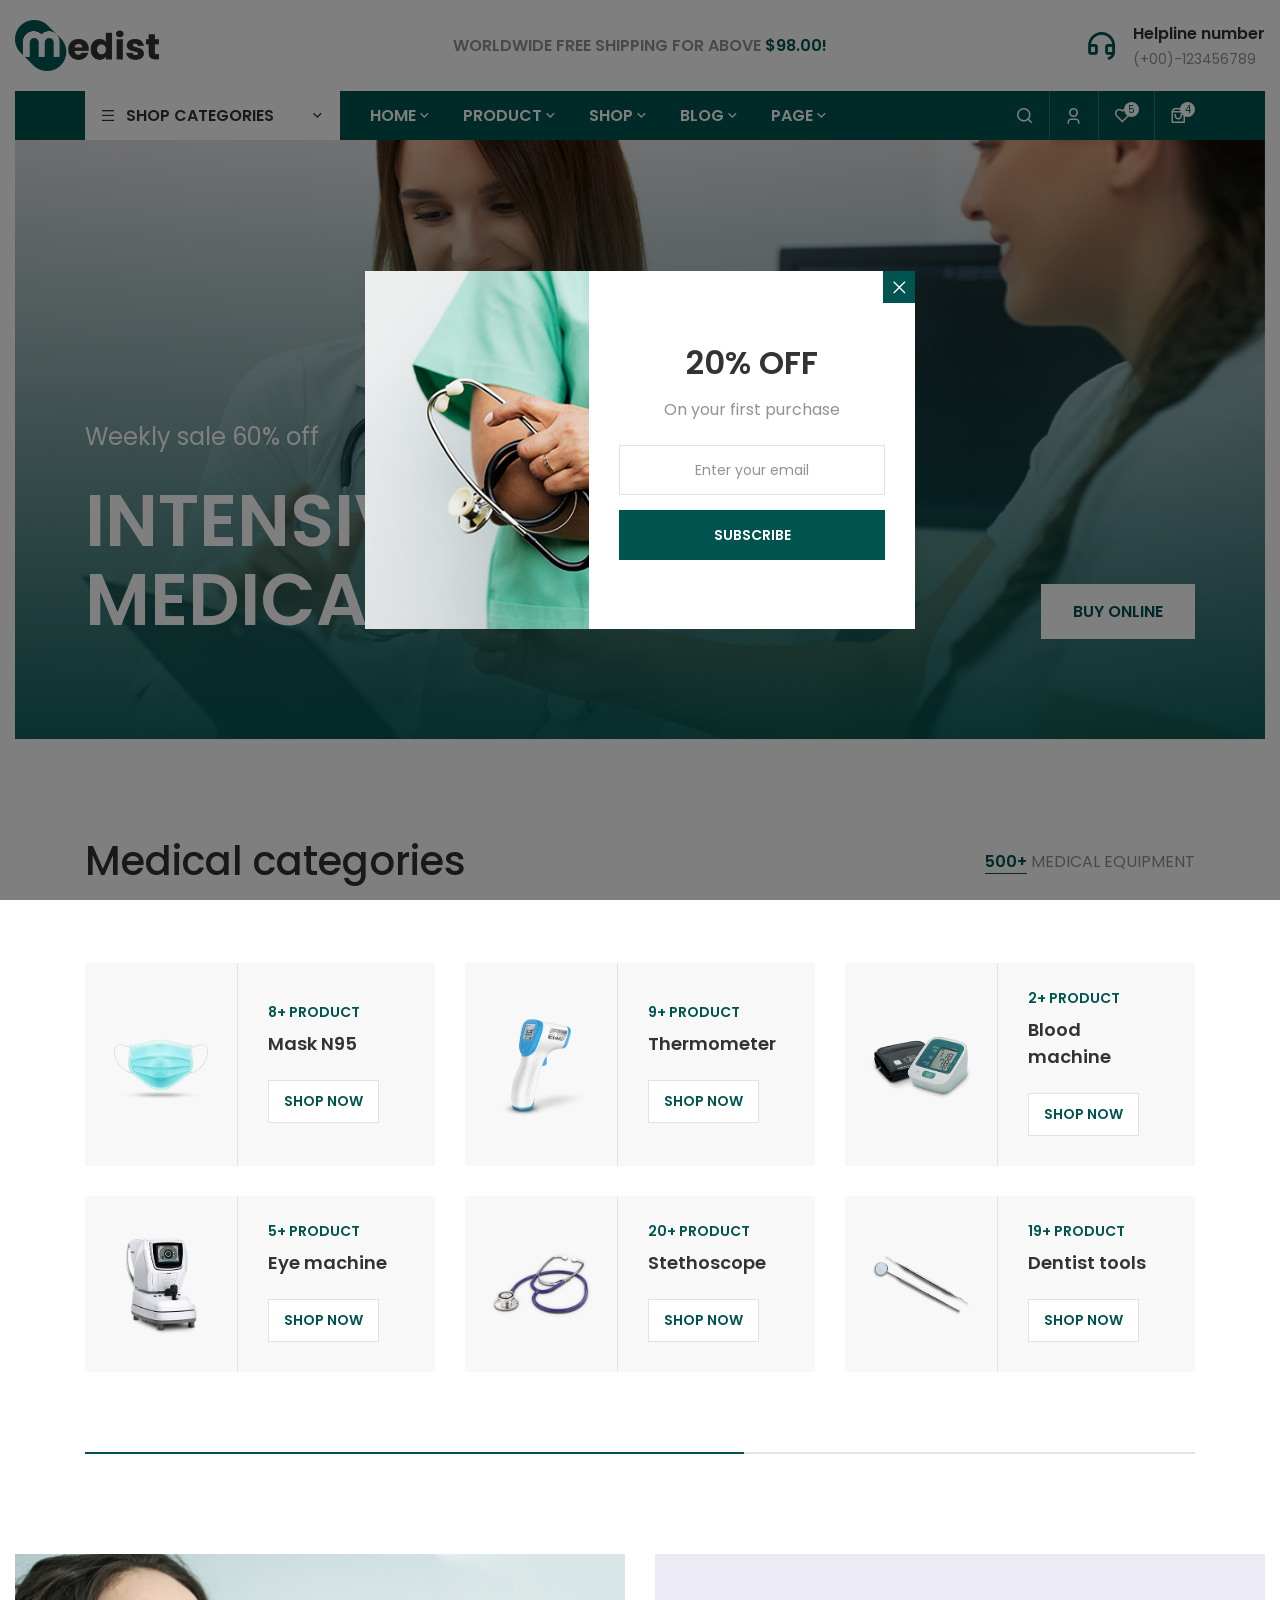
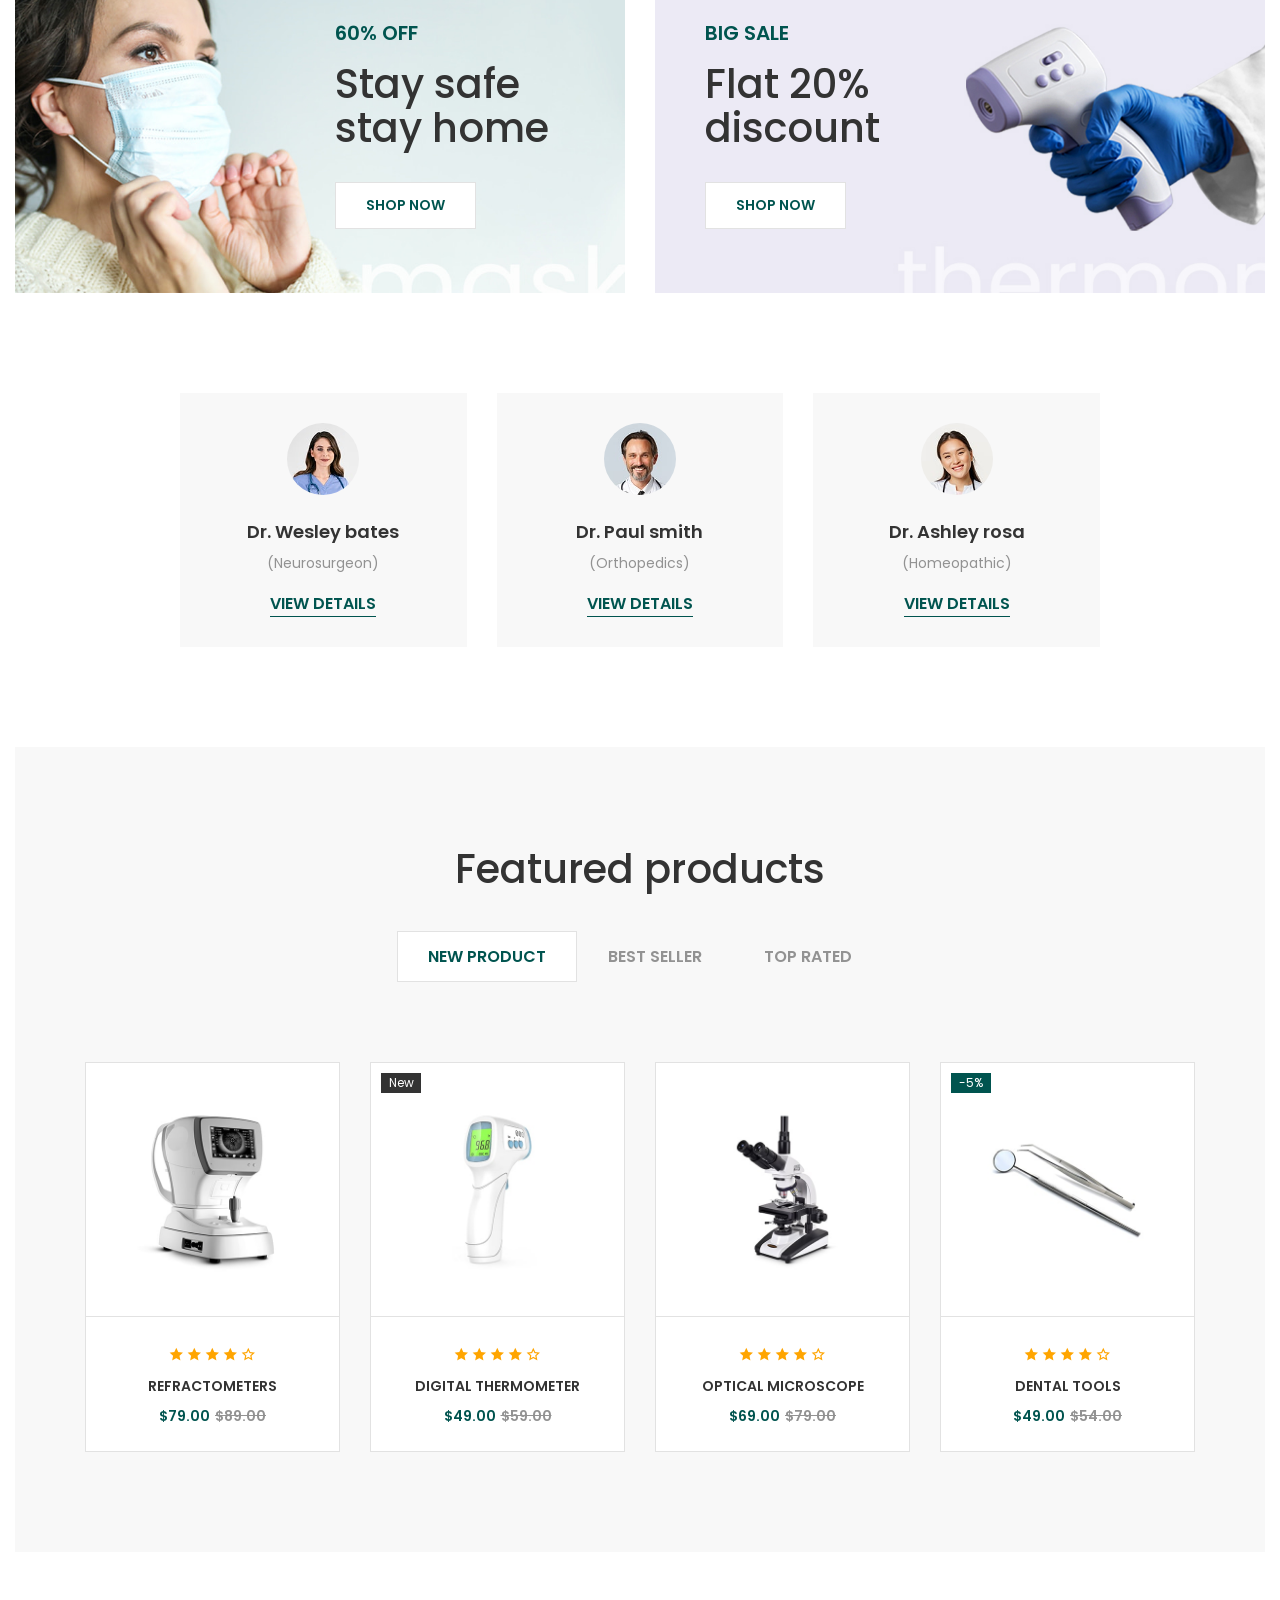
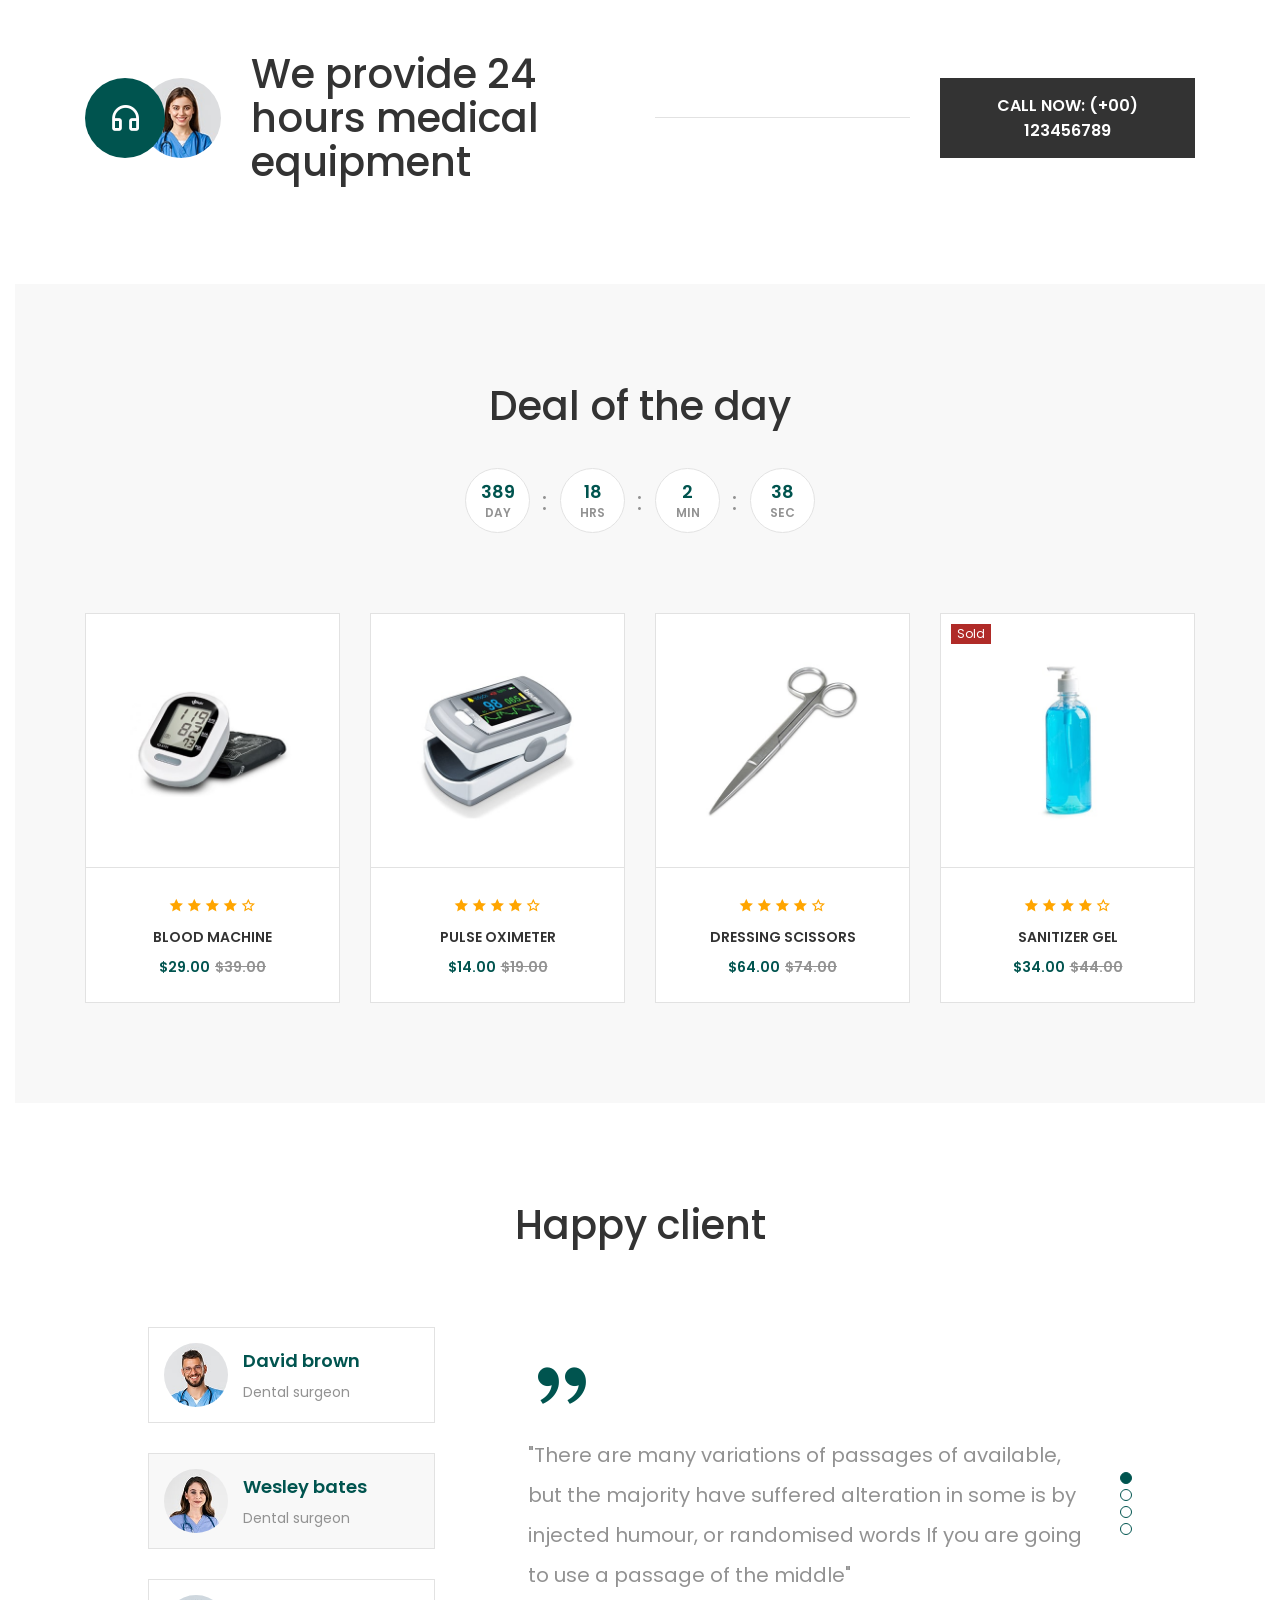
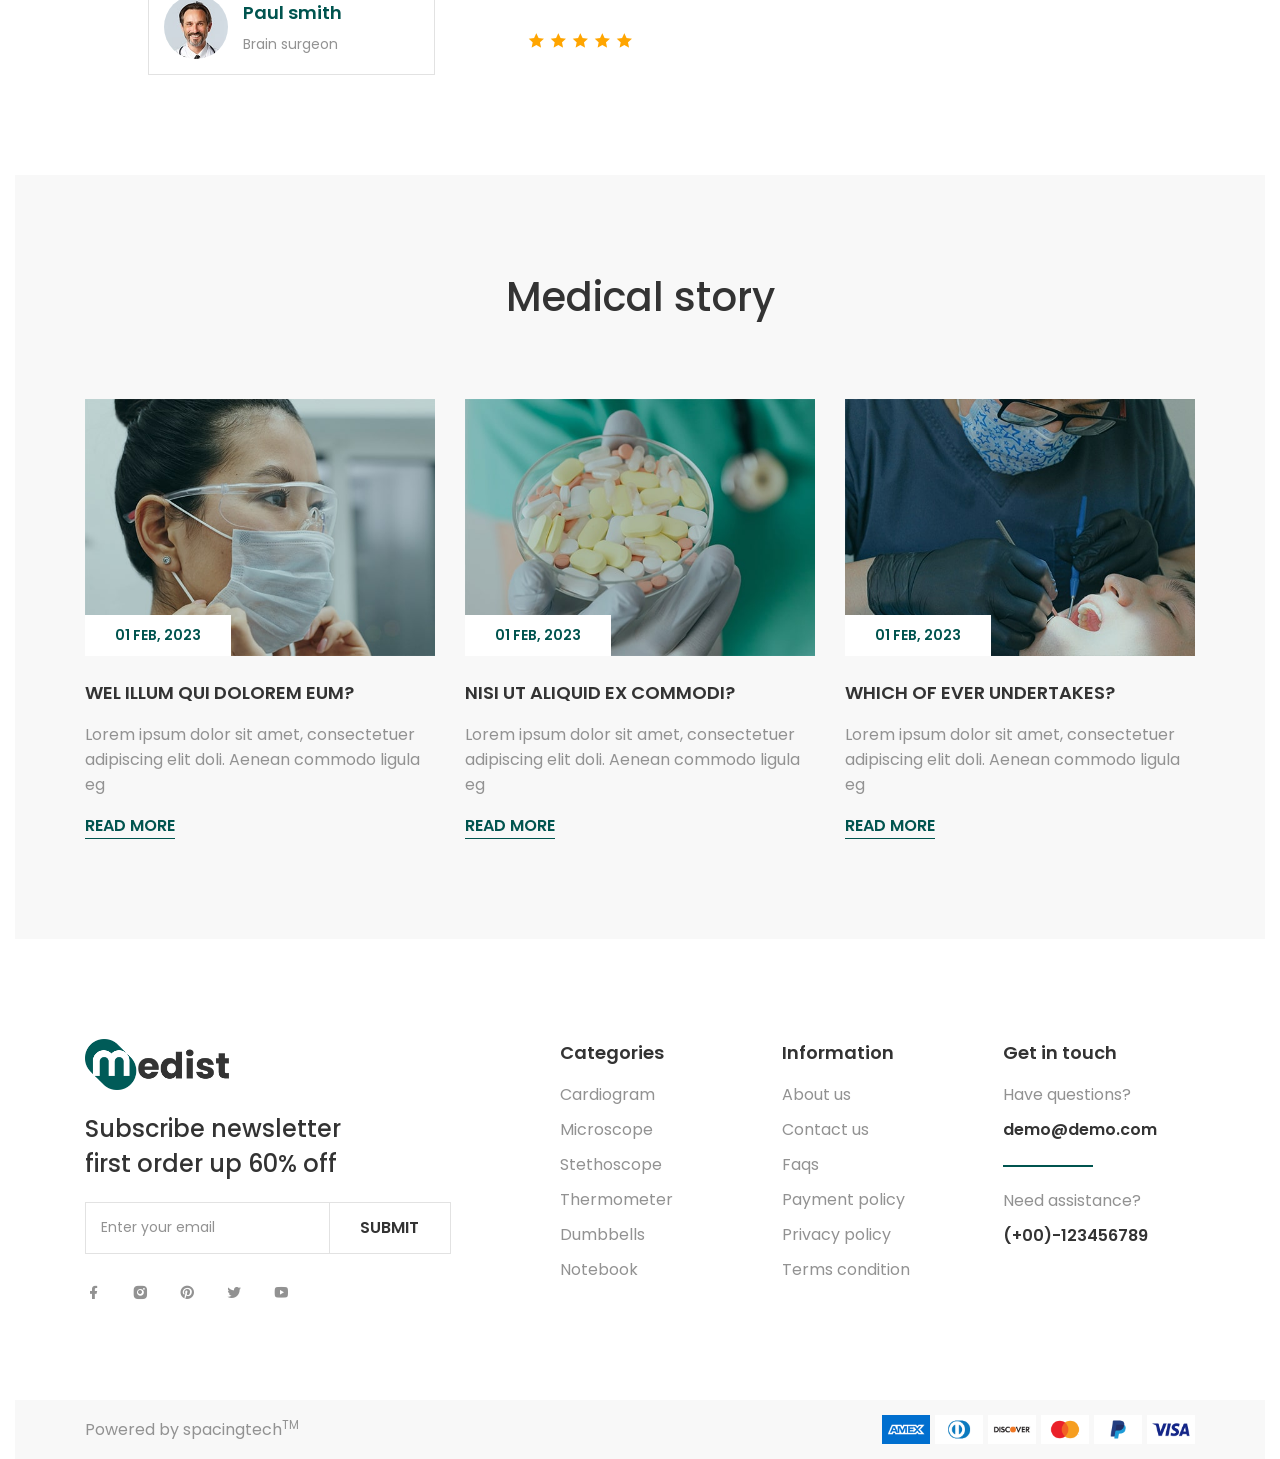
==== medist/index.html @ 631571b3 "first commit" ====
<!DOCTYPE html>
<html lang="en">
    
<!-- Mirrored from spacingtech.com/html/medist/medist/index.html by HTTrack Website Copier/3.x [XR&CO'2014], Tue, 29 Apr 2025 14:18:15 GMT -->
<!-- Added by HTTrack --><meta http-equiv="content-type" content="text/html;charset=UTF-8" /><!-- /Added by HTTrack -->
<head>
        <meta charset="utf-8">
        <meta http-equiv="X-UA-Compatible" content="IE=edge">
        <meta name="viewport" content="width=device-width,initial-scale=1">
        <title>Medist - The medical equipment eCommerce html template</title>
        <meta name="description" content="A best clean, modern, stylish, creative, responsive theme for different eCommerce business or industries.">
        <meta name="keywords" content="medical theme, vegetables, medicine store, eCommerce html template, responsive, multipurpose, mask, sanitizer, eCommerce store, health, tables, dental, healthcare, pharmacy, herbal, medicine shop">
        <meta name="author" content="spacingtech_webify">
        <!-- favicon -->
        <link rel="shortcut icon" type="image/favicon" href="assets/image/index/favicon.png">
        <!-- plugin css -->
        <link rel="stylesheet" type="text/css" href="assets/css/plugin.css">
        <!-- theme css -->
        <link rel="stylesheet" type="text/css" href="assets/css/theme.css">
        <!-- collection css -->
        <link rel="stylesheet" type="text/css" href="assets/css/collection.css">
        <!-- blog css -->
        <link rel="stylesheet" type="text/css" href="assets/css/blog.css">
        <!-- style css -->
        <link rel="stylesheet" type="text/css" href="assets/css/style.css">
    </head>
    <body>
        <!-- preloader start -->
        <div class="preloader position-fixed top-0 start-0 w-100 h-100 body-bg z-index-5">
            <div class="loader-img position-absolute top-0 start-0 w-100 h-100 d-flex align-items-center justify-content-center">
                <img src="assets/image/index/logo.png" class="width-88 width-xl-144 img-fluid" alt="logo">
            </div>
        </div>
        <!-- preloader end -->
        <!-- newsletter-modal start -->
        <div class="newsletter-modal modal fade" id="newslettermodal">
            <div class="modal-dialog modal-dialog-centered">
                <div class="modal-content extra-bg border-0 br-hidden">
                    <div class="modal-body p-0">
                        <button type="button" class="d-block secondary-btn icon-16 width-32 height-32 position-absolute top-0 end-0" data-bs-dismiss="modal" aria-label="Close"><i class="ri-close-large-line d-block lh-1"></i></button>
                        <div class="newsletter-info d-sm-flex flex-sm-wrap">
                            <div class="newsletter-image d-none d-sm-block">
                                <img src="assets/image/index/newsletter-popup.jpg" class="w-100 img-fluid" alt="newsletter-popup">
                            </div>
                            <div class="newsletter-content d-sm-flex flex-sm-column justify-content-sm-center ptb-30 plr-15 plr-sm-30 text-center">
                                <h2 class="font-24 font-sm-32 text-uppercase">20% off</h2>
                                <span class="d-inline-block font-16 mst-4 mst-sm-10">On your first purchase</span>
                                <div class="newsletter-form mst-23">
                                    <form method="post" class="news-form">
                                        <div class="news-wrap">
                                            <input type="email" id="popup-email" name="popup-email" class="w-100 text-center" placeholder="Enter your email">
                                            <button type="submit" class="w-100 btn-style2 secondary-btn mst-15">Subscribe</button>
                                        </div>
                                    </form>
                                </div>
                            </div>
                        </div>
                    </div>
                </div>
            </div>
        </div>
        <!-- newsletter-modal end -->
        <!-- header start -->
        <header id="header" class="main-header">
            <!-- header-top start -->
            <div class="header-top-area">
                <div class="header-top-first ptb-15 ptb-xl-20 extra-bg">
                    <div class="container-mlr">
                        <div class="container-fluid">
                            <div class="row align-items-center header-area">
                                <!-- header-logo start -->
                                <div class="col-6 col-xl-3 header-element header-logo">
                                    <div class="header-theme-logo">
                                        <a href="index.html" class="d-block theme-logo">
                                            <img src="assets/image/index/logo.png" class="width-88 width-xl-144 img-fluid" alt="logo">
                                        </a>
                                    </div>
                                </div>
                                <!-- header-logo end -->
                                <!-- header-text start -->
                                <div class="col-xl-6 d-none d-xl-block header-element header-text">
                                    <div class="header-theme-text text-center">
                                        <p class="font-16 text-uppercase heading-weight">Worldwide free shipping for above <span class="dominant-color">$98.00!</span></p>
                                    </div>
                                </div>
                                <!-- header-text end -->
                                <!-- header-call start -->
                                <div class="col-xl-3 d-none d-xl-block header-element header-call">
                                    <div class="header-phone-text d-flex align-items-center justify-content-end">
                                        <span class="dominant-color icon-32"><i class="ri-customer-service-line d-block lh-1"></i></span>
                                        <div class="header-text-content psl-15">
                                            <h6 class="font-16">Helpline number</h6>
                                            <a href="tel:(+00)123456789" class="d-inline-block body-dominant-color mst-3">(+00)-123456789</a>
                                        </div>
                                    </div>
                                </div>
                                <!-- header-call end -->
                                <!-- header-icon start -->
                                <div class="col-6 d-xl-none header-element header-icon">
                                    <div class="header-icon-block d-flex justify-content-end">
                                        <ul class="ul-mt30 header-icon-element">
                                            <li class="header-icon-wrap toggler-wrap d-xl-none">
                                                <div class="header-icon-wrapper">
                                                    <a href="javascript:void(0)" class="d-block header-icon-toggler toggler-btn" aria-label="Menu toggler button">
                                                        <span class="d-block header-block-icon icon-16"><i class="ri-menu-line d-block lh-1"></i></span>
                                                    </a>
                                                </div>
                                            </li>
                                            <li class="header-icon-wrap search-wrap">
                                                <div class="header-icon-wrapper">
                                                    <a href="#searchmodal" class="d-block header-icon-search" data-bs-toggle="modal" aria-label="Search modal">
                                                        <span class="d-block header-block-icon icon-16"><i class="ri-search-line d-block lh-1"></i></span>
                                                    </a>
                                                </div>
                                            </li>
                                            <li class="header-icon-wrap user-wrap d-sm-block d-none">
                                                <div class="header-icon-wrapper">
                                                    <a href="login.html" class="d-block header-icon-user" aria-label="Login user">
                                                        <span class="d-block header-block-icon icon-16"><i class="ri-user-3-line d-block lh-1"></i></span>
                                                    </a>
                                                </div>
                                            </li>
                                            <li class="header-icon-wrap wishlist-wrap d-sm-block d-none">
                                                <div class="header-icon-wrapper">
                                                    <a href="wishlist.html" class="d-block header-icon-wishlist">
                                                        <span class="d-block header-block-icon-wrap position-relative per-7">
                                                            <span class="d-block header-block-icon icon-16"><i class="ri-heart-line d-block lh-1"></i></span>
                                                            <span class="header-block-counter wishlist-counter extra-color font-10 position-absolute end-0 d-flex align-items-center justify-content-center dominant-bg rounded-circle">5</span>
                                                        </span>
                                                    </a>
                                                </div>
                                            </li>
                                            <li class="header-icon-wrap cart-wrap d-sm-block d-none">
                                                <div class="header-icon-wrapper">
                                                    <a href="javascript:void(0)" class="d-block header-icon-cart js-cart-drawer">
                                                        <span class="d-block header-block-icon-wrap position-relative per-7">
                                                            <span class="d-block header-block-icon icon-16"><i class="ri-shopping-bag-3-line d-block lh-1"></i></span>
                                                            <span class="header-block-counter cart-counter extra-color font-10 position-absolute end-0 d-flex align-items-center justify-content-center dominant-bg rounded-circle">4</span>
                                                        </span>
                                                    </a>
                                                </div>
                                            </li>
                                        </ul>
                                    </div>
                                </div>
                                <!-- header-icon end -->
                            </div>
                        </div>
                    </div>
                </div>
            </div>
            <!-- header-top end -->
            <!-- header-bottom start -->
            <div class="header-bottom-area d-xl-block d-none position-relative dominant-bg">
                <div class="container">
                    <div class="row">
                        <!-- vega-menu start -->
                        <div class="col-xl-3">
                            <div class="vegamenu-content position-relative">
                                <a href="index.html" class="menu-link d-flex flex-wrap align-items-center ptb-12 plr-15 extra-bg">
                                    <span class="width-16 icon-16 fw-normal"><i class="ri-menu-line d-block"></i></span>
                                    <span class="menu-title width-calc-32 font-16 psl-10 text-uppercase heading-weight">Shop categories</span>
                                    <span class="width-16 icon-16 fw-normal"><i class="ri-arrow-down-s-line d-block"></i></span>
                                </a>
                                <div class="main-wrap collapse position-absolute top-100 start-0 end-0 extra-bg z-2 DropDownSlide box-shadow">
                                    <ul class="menu-ul">
                                        <li class="menu-li">
                                            <a href="collection.html" class="body-dominant-color d-flex align-items-center ptb-10 plr-15">
                                                <span class="width-16 lh-1"><img src="assets/image/index/menu/menu-icon1.png" class="w-100 img-fluid" alt="menu-icon1"></span>
                                                <span class="menusub-title width-calc-16 psl-10">Cardiogram</span>
                                            </a>
                                        </li>
                                        <li class="menu-li">
                                            <a href="collection.html" class="body-dominant-color d-flex align-items-center ptb-10 plr-15">
                                                <span class="width-16 lh-1"><img src="assets/image/index/menu/menu-icon2.png" class="w-100 img-fluid" alt="menu-icon2"></span>
                                                <span class="menusub-title width-calc-16 psl-10">Scalpel instrument</span>
                                            </a>
                                        </li>
                                        <li class="menu-li">
                                            <a href="collection.html" class="body-dominant-color d-flex align-items-center ptb-10 plr-15">
                                                <span class="width-16 lh-1"><img src="assets/image/index/menu/menu-icon3.png" class="w-100 img-fluid" alt="menu-icon3"></span>
                                                <span class="menusub-title width-calc-16 psl-10">Microscope</span>
                                            </a>
                                        </li>
                                        <li class="menu-li">
                                            <a href="collection.html" class="body-dominant-color d-flex align-items-center ptb-10 plr-15">
                                                <span class="width-16 lh-1"><img src="assets/image/index/menu/menu-icon4.png" class="w-100 img-fluid" alt="menu-icon4"></span>
                                                <span class="menusub-title width-calc-16 psl-10">First aid kit</span>
                                            </a>
                                        </li>
                                        <li class="menu-li">
                                            <a href="collection.html" class="body-dominant-color d-flex align-items-center ptb-10 plr-15">
                                                <span class="width-16 lh-1"><img src="assets/image/index/menu/menu-icon5.png" class="w-100 img-fluid" alt="menu-icon5"></span>
                                                <span class="menusub-title width-calc-16 psl-10">Stethoscope</span>
                                            </a>
                                        </li>
                                        <li class="menu-li">
                                            <a href="collection.html" class="body-dominant-color d-flex align-items-center ptb-10 plr-15">
                                                <span class="width-16 lh-1"><img src="assets/image/index/menu/menu-icon6.png" class="w-100 img-fluid" alt="menu-icon6"></span>
                                                <span class="menusub-title width-calc-16 psl-10">Thermometer</span>
                                            </a>
                                        </li>
                                        <li class="menu-li">
                                            <a href="collection.html" class="body-dominant-color d-flex align-items-center ptb-10 plr-15">
                                                <span class="width-16 lh-1"><img src="assets/image/index/menu/menu-icon7.png" class="w-100 img-fluid" alt="menu-icon7"></span>
                                                <span class="menusub-title width-calc-16 psl-10">Dumbbells</span>
                                            </a>
                                        </li>
                                        <li class="menu-li">
                                            <a href="collection.html" class="body-dominant-color d-flex align-items-center ptb-10 plr-15">
                                                <span class="width-16 lh-1"><img src="assets/image/index/menu/menu-icon8.png" class="w-100 img-fluid" alt="menu-icon8"></span>
                                                <span class="menusub-title width-calc-16 psl-10">Notebook</span>
                                            </a>
                                        </li>
                                        <li class="menu-li">
                                            <a href="collection.html" class="body-dominant-color d-flex align-items-center ptb-10 plr-15">
                                                <span class="width-16 lh-1"><img src="assets/image/index/menu/menu-icon9.png" class="w-100 img-fluid" alt="menu-icon9"></span>
                                                <span class="menusub-title width-calc-16 psl-10">Wheelchair</span>
                                            </a>
                                        </li>
                                        <li class="menu-li">
                                            <a href="collection.html" class="body-dominant-color d-flex align-items-center ptb-10 plr-15">
                                                <span class="width-16 lh-1"><img src="assets/image/index/menu/menu-icon10.png" class="w-100 img-fluid" alt="menu-icon10"></span>
                                                <span class="menusub-title width-calc-16 psl-10">Syringe</span>
                                            </a>
                                        </li>
                                        <li class="menu-li">
                                            <a href="collection.html" class="body-dominant-color d-flex align-items-center ptb-10 plr-15">
                                                <span class="width-16 lh-1"><img src="assets/image/index/menu/menu-icon11.png" class="w-100 img-fluid" alt="menu-icon11"></span>
                                                <span class="menusub-title width-calc-16 psl-10">Weighing scale</span>
                                            </a>
                                        </li>
                                    </ul>
                                </div>
                            </div>
                        </div>
                        <!-- vega-menu end -->
                        <!-- main-menu start -->
                        <div class="col-xl-6">
                            <div class="mainmenu-content">
                                <div class="main-wrap">
                                    <ul class="menu-ul d-flex flex-wrap">
                                        <li class="menu-li">
                                            <a href="index.html" class="menu-link font-16 d-flex align-items-center ptb-12 plr-15">
                                                <span class="menu-title text-uppercase heading-weight">Home</span>
                                                <span class="icon-16 fw-normal"><i class="ri-arrow-down-s-line d-block"></i></span>
                                            </a>
                                            <div class="menu-dropdown collapse position-absolute top-100 start-0 end-0 extra-bg z-2 DropDownSlide box-shadow">
                                                <div class="container ptb-30 text-center">
                                                    <div class="row">
                                                        <div class="col-xl-2">
                                                            <div class="banner-hover">
                                                                <a href="index.html" class="d-block banner-img br-hidden">
                                                                    <img src="assets/image/menu/menu-banner1.jpg" class="w-100 img-fluid" alt="menu-banner1">
                                                                </a>
                                                            </div>
                                                            <a href="index.html" class="d-inline-block dominant-link mst-10 text-uppercase heading-weight">01 Demo</a>
                                                        </div>
                                                        <div class="col-xl-2">
                                                            <div class="banner-hover">
                                                                <a href="index2.html" class="d-block banner-img br-hidden">
                                                                    <img src="assets/image/menu/menu-banner2.jpg" class="w-100 img-fluid" alt="menu-banner2">
                                                                </a>
                                                            </div>
                                                            <a href="index2.html" class="d-inline-block dominant-link mst-10 text-uppercase heading-weight">02 Demo</a>
                                                        </div>
                                                        <div class="col-xl-2">
                                                            <div class="banner-hover">
                                                                <a href="index3.html" class="d-block banner-img br-hidden">
                                                                    <img src="assets/image/menu/menu-banner3.jpg" class="w-100 img-fluid" alt="menu-banner3">
                                                                </a>
                                                            </div>
                                                            <a href="index3.html" class="d-inline-block dominant-link mst-10 text-uppercase heading-weight">03 Demo</a>
                                                        </div>
                                                        <div class="col-xl-2">
                                                            <div class="banner-hover">
                                                                <a href="index4.html" class="d-block banner-img br-hidden">
                                                                    <img src="assets/image/menu/menu-banner4.jpg" class="w-100 img-fluid" alt="menu-banner4">
                                                                </a>
                                                            </div>
                                                            <a href="index4.html" class="d-inline-block dominant-link mst-10 text-uppercase heading-weight">04 Demo</a>
                                                        </div>
                                                        <div class="col-xl-2">
                                                            <div class="banner-hover">
                                                                <a href="index5.html" class="d-block banner-img br-hidden">
                                                                    <img src="assets/image/menu/menu-banner5.jpg" class="w-100 img-fluid" alt="menu-banner5">
                                                                </a>
                                                            </div>
                                                            <a href="index5.html" class="d-inline-block dominant-link mst-10 text-uppercase heading-weight">05 Demo</a>
                                                        </div>
                                                        <div class="col-xl-2">
                                                            <div class="banner-hover">
                                                                <a href="index6.html" class="d-block banner-img br-hidden">
                                                                    <img src="assets/image/menu/menu-banner6.jpg" class="w-100 img-fluid" alt="menu-banner6">
                                                                </a>
                                                            </div>
                                                            <a href="index6.html" class="d-inline-block dominant-link mst-10 text-uppercase heading-weight">06 Demo</a>
                                                        </div>
                                                    </div>
                                                    <div class="menu-button mst-30">
                                                        <a href="https://spacingtech.com/html/medist/index.html" class="btn-style2 secondary-btn">Explore all demo</a>
                                                    </div>
                                                </div>
                                            </div>
                                        </li>
                                        <li class="menu-li">
                                            <a href="collection.html" class="menu-link font-16 d-flex align-items-center ptb-12 plr-15">
                                                <span class="menu-title text-uppercase heading-weight">Product</span>
                                                <span class="icon-16 fw-normal"><i class="ri-arrow-down-s-line d-block"></i></span>
                                            </a>
                                            <div class="menu-dropdown collapse position-absolute top-100 start-0 end-0 extra-bg z-2 DropDownSlide box-shadow">
                                                <div class="container ptb-25">
                                                    <div class="row row-cols-xl-5">
                                                        <div class="col">
                                                            <div class="shop-title">
                                                                <span class="d-block ptb-5 text-uppercase heading-weight"><a href="collections.html" class="d-inline-block dominant-link">Collections</a></span>
                                                                <span class="d-block ptb-5 text-uppercase heading-weight"><a href="collection-category.html" class="d-inline-block dominant-link">Collection category</a></span>
                                                                <span class="d-block ptb-5 text-uppercase heading-weight"><a href="collection-without.html" class="d-inline-block dominant-link">Collection full</a></span>
                                                                <span class="d-block ptb-5 text-uppercase heading-weight"><a href="collection.html" class="d-inline-block dominant-link">Collection left</a></span>
                                                                <span class="d-block ptb-5 text-uppercase heading-weight"><a href="collection-right.html" class="d-inline-block dominant-link">Collection right</a></span>
                                                                <span class="d-block ptb-5 text-uppercase heading-weight"><a href="collection-list-without.html" class="d-inline-block dominant-link">Collection list full</a></span>
                                                                <span class="d-block ptb-5 text-uppercase heading-weight"><a href="collection-list.html" class="d-inline-block dominant-link">Collection list left</a></span>
                                                                <span class="d-block ptb-5 text-uppercase heading-weight"><a href="collection-list-right.html" class="d-inline-block dominant-link">Collection list right</a></span>
                                                                <span class="d-block ptb-5 text-uppercase heading-weight"><a href="search-empty.html" class="d-inline-block dominant-link">Search empty</a></span>
                                                                <span class="d-block ptb-5 text-uppercase heading-weight"><a href="search-product.html" class="d-inline-block dominant-link">01 Search product</a></span>
                                                                <span class="d-block ptb-5 text-uppercase heading-weight"><a href="search-product2.html" class="d-inline-block dominant-link">02 Search product</a></span>
                                                            </div>
                                                        </div>
                                                        <div class="col">
                                                            <div class="d-block heading-color ptb-5 text-uppercase heading-weight">Product layout</div>
                                                            <div class="mst-5">
                                                                <span class="d-block ptb-5"><a href="product.html" class="d-inline-block body-dominant-color">01 Bottom thumbnail</a></span>
                                                                <span class="d-block ptb-5"><a href="product2.html" class="d-inline-block body-dominant-color">02 Right thumbnail tab</a></span>
                                                                <span class="d-block ptb-5"><a href="product3.html" class="d-inline-block body-dominant-color">03 Full thumbnail</a></span>
                                                                <span class="d-block ptb-5"><a href="product4.html" class="d-inline-block body-dominant-color">04 Left thumbnail accordion</a></span>
                                                                <span class="d-block ptb-5"><a href="product5.html" class="d-inline-block body-dominant-color">05 Full layout</a></span>
                                                                <span class="d-block ptb-5"><a href="product6.html" class="d-inline-block body-dominant-color">06 Bottom thumbnail details</a></span>
                                                                <span class="d-block ptb-5"><a href="product7.html" class="d-inline-block body-dominant-color">07 Product right</a></span>
                                                                <span class="d-block ptb-5"><a href="product8.html" class="d-inline-block body-dominant-color">08 Center layout</a></span>
                                                                <span class="d-block ptb-5"><a href="product9.html" class="d-inline-block body-dominant-color">09 Tab thumbnail</a></span>
                                                                <span class="d-block ptb-5"><a href="product10.html" class="d-inline-block body-dominant-color">10 Big tab thumbnail</a></span>
                                                            </div>
                                                        </div>
                                                        <div class="col">
                                                            <div class="d-block heading-color ptb-5 text-uppercase heading-weight">Product layout</div>
                                                            <div class="mst-5">
                                                                <span class="d-block ptb-5"><a href="product11.html" class="d-inline-block body-dominant-color">11 Small tab thumbnail</a></span>
                                                                <span class="d-block ptb-5"><a href="product12.html" class="d-inline-block body-dominant-color">12 Single grid layout</a></span>
                                                                <span class="d-block ptb-5"><a href="product13.html" class="d-inline-block body-dominant-color">13 Two grid layout</a></span>
                                                                <span class="d-block ptb-5"><a href="product14.html" class="d-inline-block body-dominant-color">14 Split grid template</a></span>
                                                                <span class="d-block ptb-5"><a href="product15.html" class="d-inline-block body-dominant-color">15 Single & Pair layout</a></span>
                                                                <span class="d-block ptb-5"><a href="product16.html" class="d-inline-block body-dominant-color">16 Creative layout</a></span>
                                                                <span class="d-block ptb-5"><a href="product17.html" class="d-inline-block body-dominant-color">17 Solo slider layout</a></span>
                                                                <span class="d-block ptb-5"><a href="product18.html" class="d-inline-block body-dominant-color">18 Dual slider layout</a></span>
                                                                <span class="d-block ptb-5"><a href="product19.html" class="d-inline-block body-dominant-color">19 Classic layout</a></span>
                                                                <span class="d-block ptb-5"><a href="product20.html" class="d-inline-block body-dominant-color">20 Modern layout</a></span>
                                                            </div>
                                                        </div>
                                                        <div class="col">
                                                            <div class="d-block heading-color ptb-5 text-uppercase heading-weight">Product layout</div>
                                                            <div class="mst-5">
                                                                <span class="d-block ptb-5"><a href="product21.html" class="d-inline-block body-dominant-color">21 Right content center</a></span>
                                                                <span class="d-block ptb-5"><a href="product22.html" class="d-inline-block body-dominant-color">22 Dropdown variant</a></span>
                                                                <span class="d-block ptb-5"><a href="product23.html" class="d-inline-block body-dominant-color">23 Simple layout</a></span>
                                                                <span class="d-block ptb-5"><a href="product24.html" class="d-inline-block body-dominant-color">24 Frequently bought</a></span>
                                                                <span class="d-block ptb-5"><a href="product25.html" class="d-inline-block body-dominant-color">25 Bundling together</a></span>
                                                                <span class="d-block ptb-5"><a href="product26.html" class="d-inline-block body-dominant-color">26 Preorder template</a></span>
                                                                <span class="d-block ptb-5"><a href="product27.html" class="d-inline-block body-dominant-color">27 Inventory alert template</a></span>
                                                                <span class="d-block ptb-5"><a href="product-comparison.html" class="d-inline-block body-dominant-color">01 Modern comparision</a></span>
                                                                <span class="d-block ptb-5"><a href="product-comparison2.html" class="d-inline-block body-dominant-color">02 Minimalist comparision</a></span>
                                                                <span class="d-block ptb-5"><a href="product-comparison3.html" class="d-inline-block body-dominant-color">03 Classic comparision</a></span>
                                                                <span class="d-block ptb-5"><a href="product-comparison4.html" class="d-inline-block body-dominant-color">04 Interactive comparision</a></span>
                                                            </div>
                                                        </div>
                                                        <div class="col">
                                                            <div class="banner-hover">
                                                                <a href="index.html" class="d-block banner-img br-hidden">
                                                                    <img src="assets/image/index/menu/menu-banner-product.jpg" class="w-100 img-fluid" alt="menu-banner-product">
                                                                </a>
                                                            </div>
                                                        </div>
                                                    </div>
                                                </div>
                                            </div>
                                        </li>
                                        <li class="menu-li">
                                            <a href="collection.html" class="menu-link font-16 d-flex align-items-center ptb-12 plr-15">
                                                <span class="menu-title text-uppercase heading-weight">Shop</span>
                                                <span class="icon-16 fw-normal"><i class="ri-arrow-down-s-line d-block"></i></span>
                                            </a>
                                            <div class="menu-dropdown menu-mega collapse position-absolute top-100 start-0 end-0 extra-bg z-2 DropDownSlide box-shadow">
                                                <div class="container ptb-25">
                                                    <div class="menu-overview">
                                                        <div class="heading-color ptb-5 text-uppercase heading-weight">Account</div>
                                                        <span class="d-block ptb-5"><a href="login.html" class="d-inline-block body-dominant-color">01 Simple login</a></span>
                                                        <span class="d-block ptb-5"><a href="login2.html" class="d-inline-block body-dominant-color">02 Social login</a></span>
                                                        <span class="d-block ptb-5"><a href="login3.html" class="d-inline-block body-dominant-color">03 Modern login</a></span>
                                                        <span class="d-block ptb-5"><a href="forgot-password.html" class="d-inline-block body-dominant-color">Forgot password</a></span>
                                                        <span class="d-block ptb-5"><a href="register.html" class="d-inline-block body-dominant-color">01 Simple register</a></span>
                                                        <span class="d-block ptb-5"><a href="register2.html" class="d-inline-block body-dominant-color">02 Social register</a></span>
                                                        <span class="d-block ptb-5"><a href="register3.html" class="d-inline-block body-dominant-color">03 Modern register</a></span>
                                                        <div class="heading-color ptb-5 text-uppercase heading-weight">Cart</div>
                                                        <span class="d-block ptb-5"><a href="cart-empty.html" class="d-inline-block body-dominant-color">Cart empty</a></span>
                                                        <span class="d-block ptb-5"><a href="cart-page.html" class="d-inline-block body-dominant-color">01 Clean cart</a></span>
                                                        <span class="d-block ptb-5"><a href="cart-page2.html" class="d-inline-block body-dominant-color">02 Simple cart</a></span>
                                                        <span class="d-block ptb-5"><a href="cart-page3.html" class="d-inline-block body-dominant-color">03 Standard cart</a></span>
                                                        <span class="d-block ptb-5"><a href="cart-page4.html" class="d-inline-block body-dominant-color">04 Modern cart</a></span>
                                                        <span class="d-block ptb-5"><a href="cart-page5.html" class="d-inline-block body-dominant-color">05 Interactive cart</a></span>
                                                        <span class="d-block ptb-5"><a href="cart-page6.html" class="d-inline-block body-dominant-color">06 Creative cart</a></span>
                                                        <span class="d-block ptb-5"><a href="cart-page7.html" class="d-inline-block body-dominant-color">07 Classic cart</a></span>
                                                        <span class="d-block ptb-5"><a href="cart-page8.html" class="d-inline-block body-dominant-color">08 Professional cart</a></span>
                                                        <div class="heading-color ptb-5 text-uppercase heading-weight">Checkout</div>
                                                        <span class="d-block ptb-5"><a href="checkout.html" class="d-inline-block body-dominant-color">01 Clean checkout</a></span>
                                                        <span class="d-block ptb-5"><a href="checkout2.html" class="d-inline-block body-dominant-color">02 Modern checkout</a></span>
                                                        <span class="d-block ptb-5"><a href="checkout3.html" class="d-inline-block body-dominant-color">03 Box checkout</a></span>
                                                        <span class="d-block ptb-5"><a href="checkout4.html" class="d-inline-block body-dominant-color">04 Interactive checkout</a></span>
                                                        <div class="heading-color ptb-5 text-uppercase heading-weight">Coming soon</div>
                                                        <span class="d-block ptb-5"><a href="coming-soon.html" class="d-inline-block body-dominant-color">01 Simple comingsoon</a></span>
                                                        <span class="d-block ptb-5"><a href="coming-soon2.html" class="d-inline-block body-dominant-color">02 Minimalist comingsoon</a></span>
                                                        <span class="d-block ptb-5"><a href="coming-soon3.html" class="d-inline-block body-dominant-color">03 Modern comingsoon</a></span>
                                                        <span class="d-block ptb-5"><a href="coming-soon4.html" class="d-inline-block body-dominant-color">04 Classic comingsoon</a></span>
                                                        <span class="d-block ptb-5"><a href="coming-soon5.html" class="d-inline-block body-dominant-color">05 Creative comingsoon</a></span>
                                                        <span class="d-block ptb-5"><a href="coming-soon6.html" class="d-inline-block body-dominant-color">06 Interactive comingsoon</a></span>
                                                        <div class="heading-color ptb-5 text-uppercase heading-weight">Invoice</div>
                                                        <span class="d-block ptb-5"><a href="invoice.html" class="d-inline-block body-dominant-color">01 Simple invoice</a></span>
                                                        <span class="d-block ptb-5"><a href="invoice2.html" class="d-inline-block body-dominant-color">02 Classic invoice</a></span>
                                                        <span class="d-block ptb-5"><a href="invoice3.html" class="d-inline-block body-dominant-color">03 Professional invoice</a></span>
                                                        <span class="d-block ptb-5"><a href="invoice4.html" class="d-inline-block body-dominant-color">04 Standard invoice</a></span>
                                                        <div class="heading-color ptb-5 text-uppercase heading-weight">Order</div>
                                                        <span class="d-block ptb-5"><a href="order-complete.html" class="d-inline-block body-dominant-color">Order complete</a></span>
                                                        <span class="d-block ptb-5"><a href="order.html" class="d-inline-block body-dominant-color">Order</a></span>
                                                        <span class="d-block ptb-5"><a href="order-info.html" class="d-inline-block body-dominant-color">Order info</a></span>
                                                        <span class="d-block ptb-5"><a href="order-info-default.html" class="d-inline-block body-dominant-color">Order default</a></span>
                                                        <span class="d-block ptb-5"><a href="order-info-unfulfilled.html" class="d-inline-block body-dominant-color">Order unfulfilled</a></span>
                                                        <span class="d-block ptb-5"><a href="order-info-fulfilled.html" class="d-inline-block body-dominant-color">Order fulfilled</a></span>
                                                        <span class="d-block ptb-5"><a href="order-info-inprogress.html" class="d-inline-block body-dominant-color">Order inprogress</a></span>
                                                        <span class="d-block ptb-5"><a href="order-info-intransit.html" class="d-inline-block body-dominant-color">Order intransit</a></span>
                                                        <span class="d-block ptb-5"><a href="order-info-indelivery.html" class="d-inline-block body-dominant-color">Order indelivery</a></span>
                                                        <span class="d-block ptb-5"><a href="order-info-delivered.html" class="d-inline-block body-dominant-color">Order delivered</a></span>
                                                        <span class="d-block ptb-5"><a href="order-info-pickup.html" class="d-inline-block body-dominant-color">Order pickup</a></span>
                                                        <span class="d-block ptb-5"><a href="order-info-cancel.html" class="d-inline-block body-dominant-color">Order cancel</a></span>
                                                        <div class="heading-color ptb-5 text-uppercase heading-weight">Profile</div>
                                                        <span class="d-block ptb-5"><a href="profile.html" class="d-inline-block body-dominant-color">Profile</a></span>
                                                        <span class="d-block ptb-5"><a href="profile-address.html" class="d-inline-block body-dominant-color">Profile address</a></span>
                                                        <span class="d-block ptb-5"><a href="profile-notification.html" class="d-inline-block body-dominant-color">Profile notification</a></span>
                                                        <span class="d-block ptb-5"><a href="profile-order.html" class="d-inline-block body-dominant-color">Profile order</a></span>
                                                        <span class="d-block ptb-5"><a href="profile-order-empty.html" class="d-inline-block body-dominant-color">Profile order empty</a></span>
                                                        <span class="d-block ptb-5"><a href="profile-ticket.html" class="d-inline-block body-dominant-color">Profile ticket</a></span>
                                                        <span class="d-block ptb-5"><a href="profile-ticket-empty.html" class="d-inline-block body-dominant-color">Profile ticket empty</a></span>
                                                        <span class="d-block ptb-5"><a href="profile-wishlist.html" class="d-inline-block body-dominant-color">Profile wishlist</a></span>
                                                        <span class="d-block ptb-5"><a href="profile-wishlist-empty.html" class="d-inline-block body-dominant-color">Profile wishlist empty</a></span>
                                                        <div class="heading-color ptb-5 text-uppercase heading-weight">Ticket</div>
                                                        <span class="d-block ptb-5"><a href="ticket.html" class="d-inline-block body-dominant-color">Ticket</a></span>
                                                        <span class="d-block ptb-5"><a href="ticket-create.html" class="d-inline-block body-dominant-color">Ticket create</a></span>
                                                        <span class="d-block ptb-5"><a href="ticket-edit.html" class="d-inline-block body-dominant-color">Ticket edit</a></span>
                                                        <span class="d-block ptb-5"><a href="ticket-info.html" class="d-inline-block body-dominant-color">Ticket info</a></span>
                                                        <div class="heading-color ptb-5 text-uppercase heading-weight">Store</div>
                                                        <span class="d-block ptb-5"><a href="store.html" class="d-inline-block body-dominant-color">01 Modern store</a></span>
                                                        <span class="d-block ptb-5"><a href="store2.html" class="d-inline-block body-dominant-color">02 Creative store</a></span>
                                                        <div class="heading-color ptb-5 text-uppercase heading-weight">Other</div>
                                                        <span class="d-block ptb-5"><a href="cancellation.html" class="d-inline-block body-dominant-color">Cancellation</a></span>
                                                        <span class="d-block ptb-5"><a href="cookie.html" class="d-inline-block body-dominant-color">Cookie</a></span>
                                                        <span class="d-block ptb-5"><a href="legal.html" class="d-inline-block body-dominant-color">Legal</a></span>
                                                        <div class="heading-color ptb-5 text-uppercase heading-weight">404</div>
                                                        <span class="d-block ptb-5"><a href="404.html" class="d-inline-block body-dominant-color">01 Clean 404</a></span>
                                                        <span class="d-block ptb-5"><a href="404-2.html" class="d-inline-block body-dominant-color">02 Classic 404</a></span>
                                                        <span class="d-block ptb-5"><a href="404-3.html" class="d-inline-block body-dominant-color">03 Modern 404</a></span>
                                                        <div class="heading-color ptb-5 text-uppercase heading-weight">Features</div>
                                                        <span class="d-block ptb-5"><a href="button.html" class="d-inline-block body-dominant-color">Button</a></span>
                                                        <span class="d-block ptb-5"><a href="cart-drawer-empty.html" class="d-inline-block body-dominant-color">Cart drawer empty</a></span>
                                                    </div>
                                                </div>
                                            </div>
                                        </li>
                                        <li class="menu-li">
                                            <a href="blog.html" class="menu-link font-16 d-flex align-items-center ptb-12 plr-15">
                                                <span class="menu-title text-uppercase heading-weight">Blog</span>
                                                <span class="icon-16 fw-normal"><i class="ri-arrow-down-s-line d-block"></i></span>
                                            </a>
                                            <div class="menu-dropdown menu-sub collapse position-absolute top-100 extra-bg z-2 DropDownSlide box-shadow">
                                                <ul class="menudrop-ul ptb-25">
                                                    <li class="menudrop-li">
                                                        <div class="ptb-5 plr-30"><a href="blog-without.html" class="d-inline-block body-dominant-color">Blog</a></div>
                                                    </li>
                                                    <li class="menudrop-li">
                                                        <div class="ptb-5 plr-30"><a href="blog.html" class="d-inline-block body-dominant-color">Blog left</a></div>
                                                    </li>
                                                    <li class="menudrop-li">
                                                        <div class="ptb-5 plr-30"><a href="blog-right.html" class="d-inline-block body-dominant-color">Blog right</a></div>
                                                    </li>
                                                    <li class="menudrop-li">
                                                        <div class="ptb-5 plr-30"><a href="article-without.html" class="d-inline-block body-dominant-color">Article</a></div>
                                                    </li>
                                                    <li class="menudrop-li">
                                                        <div class="ptb-5 plr-30"><a href="article.html" class="d-inline-block body-dominant-color">Article left</a></div>
                                                    </li>
                                                    <li class="menudrop-li">
                                                        <div class="ptb-5 plr-30"><a href="article-right.html" class="d-inline-block body-dominant-color">Article right</a></div>
                                                    </li>
                                                    <li class="menudrop-li">
                                                        <div class="ptb-5 plr-30"><a href="search-blog.html" class="d-inline-block body-dominant-color">Search blog</a></div>
                                                    </li>
                                                </ul>
                                            </div>
                                        </li>
                                        <li class="menu-li">
                                            <a href="javascript:void(0)" class="menu-link font-16 d-flex align-items-center ptb-12 plr-15">
                                                <span class="menu-title text-uppercase heading-weight">Page</span>
                                                <span class="icon-16 fw-normal"><i class="ri-arrow-down-s-line d-block"></i></span>
                                            </a>
                                            <div class="menu-dropdown menu-sub collapse position-absolute top-100 extra-bg z-2 DropDownSlide box-shadow">
                                                <ul class="menudrop-ul ptb-25">
                                                    <li class="menudrop-li position-relative">
                                                        <div class="menu-sublink ptb-5 plr-30">
                                                            <a href="about-us.html" class="d-flex flex-wrap align-items-center">
                                                                <span class="menusub-title width-calc-16">About us</span>
                                                                <span class="width-16 icon-16 fw-normal"><i class="ri-arrow-right-s-line d-block lh-1"></i></span>
                                                            </a>
                                                        </div>
                                                        <div class="menusub-dropdown collapse position-absolute w-100 extra-bg DropDownSlide box-shadow">
                                                            <ul class="menusub-ul ptb-25">
                                                                <li class="menusub-li">
                                                                    <span class="d-block ptb-5 plr-30"><a href="about-us.html" class="d-inline-block body-dominant-color">01 Clean aboutus</a></span>
                                                                </li>
                                                                <li class="menusub-li">
                                                                    <span class="d-block ptb-5 plr-30"><a href="about-us2.html" class="d-inline-block body-dominant-color">02 Standard aboutus</a></span>
                                                                </li>
                                                                <li class="menusub-li">
                                                                    <span class="d-block ptb-5 plr-30"><a href="about-us3.html" class="d-inline-block body-dominant-color">03 Classic aboutus</a></span>
                                                                </li>
                                                                <li class="menusub-li">
                                                                    <span class="d-block ptb-5 plr-30"><a href="about-us4.html" class="d-inline-block body-dominant-color">04 Creative aboutus</a></span>
                                                                </li>
                                                                <li class="menusub-li">
                                                                    <span class="d-block ptb-5 plr-30"><a href="about-us5.html" class="d-inline-block body-dominant-color">05 Modern aboutus</a></span>
                                                                </li>
                                                                <li class="menusub-li">
                                                                    <span class="d-block ptb-5 plr-30"><a href="about-us6.html" class="d-inline-block body-dominant-color">06 Efficient aboutus</a></span>
                                                                </li>
                                                                <li class="menusub-li">
                                                                    <span class="d-block ptb-5 plr-30"><a href="about-us7.html" class="d-inline-block body-dominant-color">07 Interactive aboutus</a></span>
                                                                </li>
                                                                <li class="menusub-li">
                                                                    <span class="d-block ptb-5 plr-30"><a href="about-us8.html" class="d-inline-block body-dominant-color">08 Advanced aboutus</a></span>
                                                                </li>
                                                            </ul>
                                                        </div>
                                                    </li>
                                                    <li class="menudrop-li position-relative">
                                                        <div class="menu-sublink ptb-5 plr-30">
                                                            <a href="contact-us.html" class="d-flex flex-wrap align-items-center">
                                                                <span class="menusub-title width-calc-16">Contact us</span>
                                                                <span class="width-16 icon-16 fw-normal"><i class="ri-arrow-right-s-line d-block lh-1"></i></span>
                                                            </a>
                                                        </div>
                                                        <div class="menusub-dropdown collapse position-absolute w-100 extra-bg DropDownSlide box-shadow">
                                                            <ul class="menusub-ul ptb-25">
                                                                <li class="menusub-li">
                                                                    <span class="d-block ptb-5 plr-30"><a href="contact-us.html" class="d-inline-block body-dominant-color">01 Simple contactus</a></span>
                                                                </li>
                                                                <li class="menusub-li">
                                                                    <span class="d-block ptb-5 plr-30"><a href="contact-us2.html" class="d-inline-block body-dominant-color">02 Minimalist contactus</a></span>
                                                                </li>
                                                                <li class="menusub-li">
                                                                    <span class="d-block ptb-5 plr-30"><a href="contact-us3.html" class="d-inline-block body-dominant-color">03 Standard contactus</a></span>
                                                                </li>
                                                                <li class="menusub-li">
                                                                    <span class="d-block ptb-5 plr-30"><a href="contact-us4.html" class="d-inline-block body-dominant-color">04 Modern contactus</a></span>
                                                                </li>
                                                                <li class="menusub-li">
                                                                    <span class="d-block ptb-5 plr-30"><a href="contact-us5.html" class="d-inline-block body-dominant-color">05 Creative contactus</a></span>
                                                                </li>
                                                                <li class="menusub-li">
                                                                    <span class="d-block ptb-5 plr-30"><a href="contact-us6.html" class="d-inline-block body-dominant-color">06 Efficient contactus</a></span>
                                                                </li>
                                                                <li class="menusub-li">
                                                                    <span class="d-block ptb-5 plr-30"><a href="contact-us7.html" class="d-inline-block body-dominant-color">07 Advanced contactus</a></span>
                                                                </li>
                                                            </ul>
                                                        </div>
                                                    </li>
                                                    <li class="menudrop-li position-relative">
                                                        <div class="menu-sublink ptb-5 plr-30">
                                                            <a href="faqs.html" class="d-flex flex-wrap align-items-center">
                                                                <span class="menusub-title width-calc-16">Faqs</span>
                                                                <span class="width-16 icon-16 fw-normal"><i class="ri-arrow-right-s-line d-block lh-1"></i></span>
                                                            </a>
                                                        </div>
                                                        <div class="menusub-dropdown collapse position-absolute w-100 extra-bg DropDownSlide box-shadow">
                                                            <ul class="menusub-ul ptb-25">
                                                                <li class="menusub-li">
                                                                    <span class="d-block ptb-5 plr-30"><a href="faqs.html" class="d-inline-block body-dominant-color">01 Standard faqs</a></span>
                                                                </li>
                                                                <li class="menusub-li">
                                                                    <span class="d-block ptb-5 plr-30"><a href="faqs2.html" class="d-inline-block body-dominant-color">02 Classic faqs</a></span>
                                                                </li>
                                                                <li class="menusub-li">
                                                                    <span class="d-block ptb-5 plr-30"><a href="faqs3.html" class="d-inline-block body-dominant-color">03 Creative faqs</a></span>
                                                                </li>
                                                                <li class="menusub-li">
                                                                    <span class="d-block ptb-5 plr-30"><a href="faqs4.html" class="d-inline-block body-dominant-color">04 Efficient faqs</a></span>
                                                                </li>
                                                                <li class="menusub-li">
                                                                    <span class="d-block ptb-5 plr-30"><a href="faqs5.html" class="d-inline-block body-dominant-color">05 Clean faqs</a></span>
                                                                </li>
                                                                <li class="menusub-li">
                                                                    <span class="d-block ptb-5 plr-30"><a href="faqs6.html" class="d-inline-block body-dominant-color">06 Interactive faqs</a></span>
                                                                </li>
                                                                <li class="menusub-li">
                                                                    <span class="d-block ptb-5 plr-30"><a href="faqs7.html" class="d-inline-block body-dominant-color">07 Minimalist faqs</a></span>
                                                                </li>
                                                            </ul>
                                                        </div>
                                                    </li>
                                                    <li class="menudrop-li position-relative">
                                                        <div class="menu-sublink ptb-5 plr-30">
                                                            <a href="payment-policy.html" class="d-flex flex-wrap align-items-center">
                                                                <span class="menusub-title width-calc-16">Payment policy</span>
                                                                <span class="width-16 icon-16 fw-normal"><i class="ri-arrow-right-s-line d-block lh-1"></i></span>
                                                            </a>
                                                        </div>
                                                        <div class="menusub-dropdown collapse position-absolute w-100 extra-bg DropDownSlide box-shadow">
                                                            <ul class="menusub-ul ptb-25">
                                                                <li class="menusub-li">
                                                                    <span class="d-block ptb-5 plr-30"><a href="payment-policy.html" class="d-inline-block body-dominant-color">01 Modern payment</a></span>
                                                                </li>
                                                                <li class="menusub-li">
                                                                    <span class="d-block ptb-5 plr-30"><a href="payment-policy2.html" class="d-inline-block body-dominant-color">02 Efficient payment</a></span>
                                                                </li>
                                                                <li class="menusub-li">
                                                                    <span class="d-block ptb-5 plr-30"><a href="payment-policy3.html" class="d-inline-block body-dominant-color">03 Minimalist payment</a></span>
                                                                </li>
                                                            </ul>
                                                        </div>
                                                    </li>
                                                    <li class="menudrop-li position-relative">
                                                        <div class="menu-sublink ptb-5 plr-30">
                                                            <a href="privacy-policy.html" class="d-flex flex-wrap align-items-center">
                                                                <span class="menusub-title width-calc-16">Privacy policy</span>
                                                                <span class="width-16 icon-16 fw-normal"><i class="ri-arrow-right-s-line d-block lh-1"></i></span>
                                                            </a>
                                                        </div>
                                                        <div class="menusub-dropdown collapse position-absolute w-100 extra-bg DropDownSlide box-shadow">
                                                            <ul class="menusub-ul ptb-25">
                                                                <li class="menusub-li">
                                                                    <span class="d-block ptb-5 plr-30"><a href="privacy-policy.html" class="d-inline-block body-dominant-color">01 Modern privacy</a></span>
                                                                </li>
                                                                <li class="menusub-li">
                                                                    <span class="d-block ptb-5 plr-30"><a href="privacy-policy2.html" class="d-inline-block body-dominant-color">02 Standard privacy</a></span>
                                                                </li>
                                                                <li class="menusub-li">
                                                                    <span class="d-block ptb-5 plr-30"><a href="privacy-policy3.html" class="d-inline-block body-dominant-color">03 Interactive privacy</a></span>
                                                                </li>
                                                                <li class="menusub-li">
                                                                    <span class="d-block ptb-5 plr-30"><a href="privacy-policy4.html" class="d-inline-block body-dominant-color">04 Clean privacy</a></span>
                                                                </li>
                                                                <li class="menusub-li">
                                                                    <span class="d-block ptb-5 plr-30"><a href="privacy-policy5.html" class="d-inline-block body-dominant-color">05 Efficient privacy</a></span>
                                                                </li>
                                                            </ul>
                                                        </div>
                                                    </li>
                                                    <li class="menudrop-li position-relative">
                                                        <div class="menu-sublink ptb-5 plr-30">
                                                            <a href="return-policy.html" class="d-flex flex-wrap align-items-center">
                                                                <span class="menusub-title width-calc-16">Return policy</span>
                                                                <span class="width-16 icon-16 fw-normal"><i class="ri-arrow-right-s-line d-block lh-1"></i></span>
                                                            </a>
                                                        </div>
                                                        <div class="menusub-dropdown collapse position-absolute w-100 extra-bg DropDownSlide box-shadow">
                                                            <ul class="menusub-ul ptb-25">
                                                                <li class="menusub-li">
                                                                    <span class="d-block ptb-5 plr-30"><a href="return-policy.html" class="d-inline-block body-dominant-color">01 Classic return</a></span>
                                                                </li>
                                                                <li class="menusub-li">
                                                                    <span class="d-block ptb-5 plr-30"><a href="return-policy2.html" class="d-inline-block body-dominant-color">02 Modern return</a></span>
                                                                </li>
                                                                <li class="menusub-li">
                                                                    <span class="d-block ptb-5 plr-30"><a href="return-policy3.html" class="d-inline-block body-dominant-color">03 Clean return</a></span>
                                                                </li>
                                                                <li class="menusub-li">
                                                                    <span class="d-block ptb-5 plr-30"><a href="return-policy4.html" class="d-inline-block body-dominant-color">04 Efficient return</a></span>
                                                                </li>
                                                            </ul>
                                                        </div>
                                                    </li>
                                                    <li class="menudrop-li position-relative">
                                                        <div class="menu-sublink ptb-5 plr-30">
                                                            <a href="shipping-policy.html" class="d-flex flex-wrap align-items-center">
                                                                <span class="menusub-title width-calc-16">Shipping policy</span>
                                                                <span class="width-16 icon-16 fw-normal"><i class="ri-arrow-right-s-line d-block lh-1"></i></span>
                                                            </a>
                                                        </div>
                                                        <div class="menusub-dropdown collapse position-absolute w-100 extra-bg DropDownSlide box-shadow">
                                                            <ul class="menusub-ul ptb-25">
                                                                <li class="menusub-li">
                                                                    <span class="d-block ptb-5 plr-30"><a href="shipping-policy.html" class="d-inline-block body-dominant-color">01 Clean shipping</a></span>
                                                                </li>
                                                                <li class="menusub-li">
                                                                    <span class="d-block ptb-5 plr-30"><a href="shipping-policy2.html" class="d-inline-block body-dominant-color">02 Efficient shipping</a></span>
                                                                </li>
                                                            </ul>
                                                        </div>
                                                    </li>
                                                    <li class="menudrop-li position-relative">
                                                        <div class="menu-sublink ptb-5 plr-30"><a href="sitemap.html" class="d-block">Sitemap</a></div>
                                                    </li>
                                                    <li class="menudrop-li position-relative">
                                                        <div class="menu-sublink ptb-5 plr-30">
                                                            <a href="terms-condition.html" class="d-flex flex-wrap align-items-center">
                                                                <span class="menusub-title width-calc-16">Terms & condition</span>
                                                                <span class="width-16 icon-16 fw-normal"><i class="ri-arrow-right-s-line d-block lh-1"></i></span>
                                                            </a>
                                                        </div>
                                                        <div class="menusub-dropdown collapse position-absolute w-100 extra-bg DropDownSlide box-shadow">
                                                            <ul class="menusub-ul ptb-25">
                                                                <li class="menusub-li">
                                                                    <span class="d-block ptb-5 plr-30"><a href="terms-condition.html" class="d-inline-block body-dominant-color">01 Simple terms</a></span>
                                                                </li>
                                                                <li class="menusub-li">
                                                                    <span class="d-block ptb-5 plr-30"><a href="terms-condition2.html" class="d-inline-block body-dominant-color">02 Modern terms</a></span>
                                                                </li>
                                                                <li class="menusub-li">
                                                                    <span class="d-block ptb-5 plr-30"><a href="terms-condition3.html" class="d-inline-block body-dominant-color">03 Clean terms</a></span>
                                                                </li>
                                                                <li class="menusub-li">
                                                                    <span class="d-block ptb-5 plr-30"><a href="terms-condition4.html" class="d-inline-block body-dominant-color">04 Interactive terms</a></span>
                                                                </li>
                                                                <li class="menusub-li">
                                                                    <span class="d-block ptb-5 plr-30"><a href="terms-condition5.html" class="d-inline-block body-dominant-color">05 Efficient terms</a></span>
                                                                </li>
                                                            </ul>
                                                        </div>
                                                    </li>
                                                    <li class="menudrop-li position-relative">
                                                        <div class="menu-sublink ptb-5 plr-30"><a href="track-order.html" class="d-block">Track order</a></div>
                                                    </li>
                                                    <li class="menudrop-li position-relative">
                                                        <div class="menu-sublink ptb-5 plr-30">
                                                            <a href="wishlist.html" class="d-flex flex-wrap align-items-center">
                                                                <span class="menusub-title width-calc-16">Wishlist</span>
                                                                <span class="width-16 icon-16 fw-normal"><i class="ri-arrow-right-s-line d-block lh-1"></i></span>
                                                            </a>
                                                        </div>
                                                        <div class="menusub-dropdown collapse position-absolute w-100 extra-bg DropDownSlide box-shadow">
                                                            <ul class="menusub-ul ptb-25">
                                                                <li class="menusub-li">
                                                                    <span class="d-block ptb-5 plr-30"><a href="wishlist.html" class="d-inline-block body-dominant-color">Wishlist</a></span>
                                                                </li>
                                                                <li class="menusub-li">
                                                                    <span class="d-block ptb-5 plr-30"><a href="wishlist-empty.html" class="d-inline-block body-dominant-color">Wishlist empty</a></span>
                                                                </li>
                                                            </ul>
                                                        </div>
                                                    </li>
                                                </ul>
                                            </div>
                                        </li>
                                    </ul>
                                </div>
                            </div>
                        </div>
                        <!-- main-menu end -->
                        <div class="col-xl-3 header-icon">
                            <div class="header-icon-block height-100 d-flex justify-content-end">
                                <ul class="ul-mt30 header-icon-element">
                                    <li class="header-icon-wrap search-wrap">
                                        <div class="header-icon-wrapper">
                                            <a href="#searchmodal" class="d-block header-icon-search" data-bs-toggle="modal" aria-label="Search modal">
                                                <span class="d-block header-block-icon extra-color font-18"><i class="ri-search-line d-block lh-1"></i></span>
                                            </a>
                                        </div>
                                    </li>
                                    <li class="header-icon-wrap user-wrap">
                                        <div class="header-icon-wrapper">
                                            <a href="login.html" class="d-block header-icon-user" aria-label="Login user">
                                                <span class="d-block header-block-icon extra-color font-18"><i class="ri-user-3-line d-block lh-1"></i></span>
                                            </a>
                                        </div>
                                    </li>
                                    <li class="header-icon-wrap wishlist-wrap">
                                        <div class="header-icon-wrapper">
                                            <a href="wishlist.html" class="d-block header-icon-wishlist">
                                                <span class="d-block header-block-icon-wrap position-relative per-7">
                                                    <span class="d-block header-block-icon extra-color font-18"><i class="ri-heart-line d-block lh-1"></i></span>
                                                    <span class="header-block-counter wishlist-counter dominant-color font-10 position-absolute end-0 d-flex align-items-center justify-content-center extra-bg rounded-circle">5</span>
                                                </span>
                                            </a>
                                        </div>
                                    </li>
                                    <li class="header-icon-wrap cart-wrap">
                                        <div class="header-icon-wrapper">
                                            <a href="javascript:void(0)" class="d-block header-icon-cart js-cart-drawer">
                                                <span class="d-block header-block-icon-wrap position-relative per-7">
                                                    <span class="d-block header-block-icon extra-color font-18"><i class="ri-shopping-bag-3-line d-block lh-1"></i></span>
                                                    <span class="header-block-counter cart-counter dominant-color font-10 position-absolute end-0 d-flex align-items-center justify-content-center extra-bg rounded-circle">4</span>
                                                </span>
                                            </a>
                                        </div>
                                    </li>
                                </ul>
                            </div>
                        </div>
                    </div>
                </div>
            </div>
            <!-- header-bottom end -->
        </header>
        <!-- header end -->
        <!-- main start -->
        <main id="main">
            <!-- main-slider start -->
            <section class="slider-content">
                <div class="home-slider swiper" id="home-slider">
                    <div class="swiper-wrapper">
                        <div class="swiper-slide">
                            <div class="slider-image position-relative">
                                <div class="slide-img">
                                    <img src="assets/image/index/slider-1.jpg" class="w-100 img-fluid d-none d-md-block" alt="slider-1">
                                    <img src="assets/image/index/slider-mobile1.jpg" class="w-100 img-fluid d-md-none" alt="slider-mobile1">
                                </div>
                                <div class="container position-absolute bottom-0 start-0 end-0 z-1 section-pb">
                                    <div class="row align-items-md-end justify-content-md-between">
                                        <div class="col-12 col-sm-10 col-md-8 col-lg-6">
                                            <span class="d-block extra-color font-16 font-sm-20 font-xl-24 meb-5 meb-sm-14 meb-md-24 meb-xl-27 meb-xxl-25">Weekly sale 60% off</span>
                                            <h2 class="extra-color font-40 font-sm-48 font-xl-72 font-xxl-88 text-uppercase section-heading-lh">Intensive medicare</h2>
                                        </div>
                                        <div class="col-12 col-sm-10 col-md-4 col-lg-3 mst-22 mst-sm-30 mst-md-0 text-md-end slider-btn">
                                            <a href="collection.html" class="btn-style dominant-btn">Buy online</a>
                                        </div>
                                    </div>
                                </div>
                            </div>
                        </div>
                        <div class="swiper-slide">
                            <div class="slider-image position-relative">
                                <div class="slide-img">
                                    <img src="assets/image/index/slider-2.jpg" class="w-100 img-fluid d-none d-md-block" alt="slider-2">
                                    <img src="assets/image/index/slider-mobile2.jpg" class="w-100 img-fluid d-md-none" alt="slider-mobile2">
                                </div>
                                <div class="container position-absolute bottom-0 start-0 end-0 z-1 section-pb">
                                    <div class="row align-items-md-end justify-content-md-between">
                                        <div class="col-12 col-sm-10 col-md-8 col-lg-6">
                                            <span class="d-block extra-color font-16 font-sm-20 font-xl-24 meb-5 meb-sm-14 meb-md-24 meb-xl-27 meb-xxl-25">Health certificate</span>
                                            <h2 class="extra-color font-40 font-sm-48 font-xl-72 font-xxl-88 text-uppercase section-heading-lh">Safe dentist checkup</h2>
                                        </div>
                                        <div class="col-12 col-sm-10 col-md-4 col-lg-3 mst-22 mst-sm-30 mst-md-0 text-md-end slider-btn">
                                            <a href="collection.html" class="btn-style dominant-btn">Buy online</a>
                                        </div>
                                    </div>
                                </div>
                            </div>
                        </div>
                    </div>
                    <div class="swiper-buttons d-none">
                        <div class="swiper-buttons-wrap">
                            <button type="button" class="swiper-prev swiper-prev-homeslider icon-24 width-48 height-48 position-absolute top-50 z-1 rounded-circle box-shadow" aria-label="Arrow previous"><i class="ri-arrow-left-line d-block lh-1"></i></button>
                            <button type="button" class="swiper-next swiper-next-homeslider icon-24 width-48 height-48 position-absolute top-50 z-1 rounded-circle box-shadow" aria-label="Arrow next"><i class="ri-arrow-right-line d-block lh-1"></i></button>
                        </div>
                    </div>
                    <div class="swiper-dots d-none position-absolute start-50 translate-middle-x z-1">
                        <div class="swiper-pagination swiper-pagination-homeslider d-flex flex-wrap"></div>
                    </div>
                </div>
            </section>
            <!-- main-slider end -->
            <!-- category-slider start -->
            <section class="category-slider section-pt extra-bg">
                <div class="container">
                    <div class="cat-category">
                        <div class="section-capture d-xl-flex align-items-xl-center flex-xl-row-reverse justify-content-xl-between text-center text-xl-start">
                            <span class="d-inline-block sub-title meb-9 meb-xl-0 text-uppercase" data-animate="animate__fadeIn"><b class="dominant-color heading-weight">500+</b> Medical equipment</span>
                            <div class="section-title" data-animate="animate__fadeIn">
                                <h2 class="section-heading">Medical categories</h2>
                            </div>
                        </div>
                        <div class="cat-wrap">
                            <div class="cat-slider swiper" id="cat-slider">
                                <div class="swiper-wrapper">
                                    <div class="swiper-slide h-auto d-flex" data-animate="animate__fadeIn">
                                        <div class="cat-block w-100 d-flex flex-wrap body-bg br-hidden">
                                            <div class="cat-img width-144 width-sm-152 d-flex align-items-center">
                                                <img src="assets/image/collection/collection-1.png" class="w-100 img-fluid" alt="collection-1">
                                            </div>
                                            <div class="cat-content width-calc-144 width-sm-calc-152 d-flex flex-column align-items-start justify-content-center pst-25 peb-30 plr-15 plr-sm-30 bsl">
                                                <span class="d-block dominant-color meb-7 text-uppercase heading-weight">8+ Product</span>
                                                <h6 class="font-18">Mask N95</h6>
                                                <a href="collection.html" class="d-inline-block dominant-color extra-bg ptb-10 plr-15 mst-23 text-uppercase heading-weight border-full border-radius">Shop now</a>
                                            </div>
                                        </div>
                                    </div>
                                    <div class="swiper-slide h-auto d-flex" data-animate="animate__fadeIn">
                                        <div class="cat-block w-100 d-flex flex-wrap body-bg br-hidden">
                                            <div class="collection-img width-144 width-sm-152 d-flex align-items-center">
                                                <img src="assets/image/collection/collection-2.png" class="w-100 img-fluid" alt="collection-2">
                                            </div>
                                            <div class="cat-content width-calc-144 width-sm-calc-152 d-flex flex-column align-items-start justify-content-center pst-25 peb-30 plr-15 plr-sm-30 bsl">
                                                <span class="d-block dominant-color meb-7 text-uppercase heading-weight">9+ Product</span>
                                                <h6 class="font-18">Thermometer</h6>
                                                <a href="collection.html" class="d-inline-block dominant-color extra-bg ptb-10 plr-15 mst-23 text-uppercase heading-weight border-full border-radius">Shop now</a>
                                            </div>
                                        </div>
                                    </div>
                                    <div class="swiper-slide h-auto d-flex" data-animate="animate__fadeIn">
                                        <div class="cat-block w-100 d-flex flex-wrap body-bg br-hidden">
                                            <div class="collection-img width-144 width-sm-152 d-flex align-items-center">
                                                <img src="assets/image/collection/collection-3.png" class="w-100 img-fluid" alt="collection-3">
                                            </div>
                                            <div class="cat-content width-calc-144 width-sm-calc-152 d-flex flex-column align-items-start justify-content-center pst-25 peb-30 plr-15 plr-sm-30 bsl">
                                                <span class="d-block dominant-color meb-7 text-uppercase heading-weight">2+ Product</span>
                                                <h6 class="font-18">Blood machine</h6>
                                                <a href="collection.html" class="d-inline-block dominant-color extra-bg ptb-10 plr-15 mst-23 text-uppercase heading-weight border-full border-radius">Shop now</a>
                                            </div>
                                        </div>
                                    </div>
                                    <div class="swiper-slide h-auto d-flex" data-animate="animate__fadeIn">
                                        <div class="cat-block w-100 d-flex flex-wrap body-bg br-hidden">
                                            <div class="collection-img width-144 width-sm-152 d-flex align-items-center">
                                                <img src="assets/image/collection/collection-4.png" class="w-100 img-fluid" alt="collection-4">
                                            </div>
                                            <div class="cat-content width-calc-144 width-sm-calc-152 d-flex flex-column align-items-start justify-content-center pst-25 peb-30 plr-15 plr-sm-30 bsl">
                                                <span class="d-block dominant-color meb-7 text-uppercase heading-weight">15+ Product</span>
                                                <h6 class="font-18">Hand sanitizer</h6>
                                                <a href="collection.html" class="d-inline-block dominant-color extra-bg ptb-10 plr-15 mst-23 text-uppercase heading-weight border-full border-radius">Shop now</a>
                                            </div>
                                        </div>
                                    </div>
                                    <div class="swiper-slide h-auto d-flex" data-animate="animate__fadeIn">
                                        <div class="cat-block w-100 d-flex flex-wrap body-bg br-hidden">
                                            <div class="collection-img width-144 width-sm-152 d-flex align-items-center">
                                                <img src="assets/image/collection/collection-5.png" class="w-100 img-fluid" alt="collection-5">
                                            </div>
                                            <div class="cat-content width-calc-144 width-sm-calc-152 d-flex flex-column align-items-start justify-content-center pst-25 peb-30 plr-15 plr-sm-30 bsl">
                                                <span class="d-block dominant-color meb-7 text-uppercase heading-weight">10+ Product</span>
                                                <h6 class="font-18">Vaccine</h6>
                                                <a href="collection.html" class="d-inline-block dominant-color extra-bg ptb-10 plr-15 mst-23 text-uppercase heading-weight border-full border-radius">Shop now</a>
                                            </div>
                                        </div>
                                    </div>
                                    <div class="swiper-slide h-auto d-flex" data-animate="animate__fadeIn">
                                        <div class="cat-block w-100 d-flex flex-wrap body-bg br-hidden">
                                            <div class="collection-img width-144 width-sm-152 d-flex align-items-center">
                                                <img src="assets/image/collection/collection-6.png" class="w-100 img-fluid" alt="collection-6">
                                            </div>
                                            <div class="cat-content width-calc-144 width-sm-calc-152 d-flex flex-column align-items-start justify-content-center pst-25 peb-30 plr-15 plr-sm-30 bsl">
                                                <span class="d-block dominant-color meb-7 text-uppercase heading-weight">5+ Product</span>
                                                <h6 class="font-18">Eye machine</h6>
                                                <a href="collection.html" class="d-inline-block dominant-color extra-bg ptb-10 plr-15 mst-23 text-uppercase heading-weight border-full border-radius">Shop now</a>
                                            </div>
                                        </div>
                                    </div>
                                    <div class="swiper-slide h-auto d-flex" data-animate="animate__fadeIn">
                                        <div class="cat-block w-100 d-flex flex-wrap body-bg br-hidden">
                                            <div class="collection-img width-144 width-sm-152 d-flex align-items-center">
                                                <img src="assets/image/collection/collection-7.png" class="w-100 img-fluid" alt="collection-7">
                                            </div>
                                            <div class="cat-content width-calc-144 width-sm-calc-152 d-flex flex-column align-items-start justify-content-center pst-25 peb-30 plr-15 plr-sm-30 bsl">
                                                <span class="d-block dominant-color meb-7 text-uppercase heading-weight">20+ Product</span>
                                                <h6 class="font-18">Stethoscope</h6>
                                                <a href="collection.html" class="d-inline-block dominant-color extra-bg ptb-10 plr-15 mst-23 text-uppercase heading-weight border-full border-radius">Shop now</a>
                                            </div>
                                        </div>
                                    </div>
                                    <div class="swiper-slide h-auto d-flex" data-animate="animate__fadeIn">
                                        <div class="cat-block w-100 d-flex flex-wrap body-bg br-hidden">
                                            <div class="collection-img width-144 width-sm-152 d-flex align-items-center">
                                                <img src="assets/image/collection/collection-8.png" class="w-100 img-fluid" alt="collection-8">
                                            </div>
                                            <div class="cat-content width-calc-144 width-sm-calc-152 d-flex flex-column align-items-start justify-content-center pst-25 peb-30 plr-15 plr-sm-30 bsl">
                                                <span class="d-block dominant-color meb-7 text-uppercase heading-weight">19+ Product</span>
                                                <h6 class="font-18">Dentist tools</h6>
                                                <a href="collection.html" class="d-inline-block dominant-color extra-bg ptb-10 plr-15 mst-23 text-uppercase heading-weight border-full border-radius">Shop now</a>
                                            </div>
                                        </div>
                                    </div>
                                    <div class="swiper-slide h-auto d-flex" data-animate="animate__fadeIn">
                                        <div class="cat-block w-100 d-flex flex-wrap body-bg br-hidden">
                                            <div class="collection-img width-144 width-sm-152 d-flex align-items-center">
                                                <img src="assets/image/collection/collection-9.png" class="w-100 img-fluid" alt="collection-9">
                                            </div>
                                            <div class="cat-content width-calc-144 width-sm-calc-152 d-flex flex-column align-items-start justify-content-center pst-25 peb-30 plr-15 plr-sm-30 bsl">
                                                <span class="d-block dominant-color meb-7 text-uppercase heading-weight">9+ Product</span>
                                                <h6 class="font-18">Nebulizer</h6>
                                                <a href="collection.html" class="d-inline-block dominant-color extra-bg ptb-10 plr-15 mst-23 text-uppercase heading-weight border-full border-radius">Shop now</a>
                                            </div>
                                        </div>
                                    </div>
                                    <div class="swiper-slide h-auto d-flex" data-animate="animate__fadeIn">
                                        <div class="cat-block w-100 d-flex flex-wrap body-bg br-hidden">
                                            <div class="collection-img width-144 width-sm-152 d-flex align-items-center">
                                                <img src="assets/image/collection/collection-10.png" class="w-100 img-fluid" alt="collection-10">
                                            </div>
                                            <div class="cat-content width-calc-144 width-sm-calc-152 d-flex flex-column align-items-start justify-content-center pst-25 peb-30 plr-15 plr-sm-30 bsl">
                                                <span class="d-block dominant-color meb-7 text-uppercase heading-weight">17+ Product</span>
                                                <h6 class="font-18">Oximeter</h6>
                                                <a href="collection.html" class="d-inline-block dominant-color extra-bg ptb-10 plr-15 mst-23 text-uppercase heading-weight border-full border-radius">Shop now</a>
                                            </div>
                                        </div>
                                    </div>
                                </div>
                            </div>
                            <div class="swiper-buttons" data-animate="animate__fadeIn">
                                <div class="swiper-buttons-wrap">
                                    <button type="button" class="swiper-prev swiper-prev-cat" aria-label="Arrow previous"><i class="ri-arrow-left-line d-block lh-1"></i></button>
                                    <button type="button" class="swiper-next swiper-next-cat" aria-label="Arrow next"><i class="ri-arrow-right-line d-block lh-1"></i></button>
                                </div>
                            </div>
                            <div class="swiper-dots" data-animate="animate__fadeIn">
                                <div class="swiper-pagination swiper-pagination-cat"></div>
                            </div>
                            <div class="view-button d-none" data-animate="animate__fadeIn">
                                <a href="category.html" class="btn-style tertiary-btn">See more</a>
                            </div>
                            <div class="swiper-scroll" data-animate="animate__fadeIn">
                                <div class="swiper-scrollbar swiper-scrollbar-cat br-hidden"></div>
                            </div>
                        </div>
                    </div>
                </div>
            </section>
            <!-- category-slider end -->
            <!-- banner start -->
            <section class="banner-area section-ptb extra-bg">
                <div class="container-mlr">
                    <div class="container-fluid">
                        <div class="row row-mtm30">
                            <div class="col-12 col-lg-6" data-animate="animate__fadeIn">
                                <div class="banner-block banner-hover">
                                    <a href="collection.html" class="banner-img d-flex align-items-center position-relative br-hidden">
                                        <img src="assets/image/index/banner-1.jpg" class="w-100 img-fluid" alt="banner-1">
                                        <div class="row position-absolute start-0 end-0 banner-content">
                                            <div class="col-6 ms-auto">
                                                <div class="d-flex flex-column align-items-start per-15 per-sm-30 per-xl-50">
                                                    <h6 class="dominant-color font-16 font-sm-18 font-xl-20 meb-4 meb-sm-9 meb-xl-14 text-uppercase">60% off</h6>
                                                    <h2 class="font-20 font-sm-24 font-xl-40 font-xxl-48 section-heading-weight section-heading-lh">Stay safe stay home</h2>
                                                    <span class="d-inline-block dominant-color extra-bg ptb-10 ptb-sm-12 plr-15 plr-sm-30 mst-16 mst-sm-24 mst-xl-32 mst-xxl-39 text-uppercase heading-weight border-full border-radius">Shop now</span>
                                                </div>
                                            </div>
                                        </div>
                                    </a>
                                </div>
                            </div>
                            <div class="col-12 col-lg-6" data-animate="animate__fadeIn">
                                <div class="banner-block banner-hover">
                                    <a href="collection.html" class="banner-img d-flex align-items-center position-relative br-hidden">
                                        <img src="assets/image/index/banner-2.jpg" class="w-100 img-fluid" alt="banner-2">
                                        <div class="row position-absolute start-0 end-0 banner-content">
                                            <div class="col-6 me-auto">
                                                <div class="d-flex flex-column align-items-start psl-15 psl-sm-30 psl-xl-50">
                                                    <h6 class="dominant-color font-16 font-sm-18 font-xl-20 meb-4 meb-sm-9 meb-xl-14 text-uppercase">Big sale</h6>
                                                    <h2 class="font-20 font-sm-24 font-xl-40 font-xxl-48 section-heading-weight section-heading-lh">Flat 20% discount</h2>
                                                    <span class="d-inline-block dominant-color extra-bg ptb-10 ptb-sm-12 plr-15 plr-sm-30 mst-16 mst-sm-24 mst-xl-32 mst-xxl-39 text-uppercase heading-weight border-full border-radius">Shop now</span>
                                                </div>
                                            </div>
                                        </div>
                                    </a>
                                </div>
                            </div>
                        </div>
                    </div>
                </div>
            </section>
            <!-- banner end -->
            <!-- service-area start -->
            <section class="service-area section-pb extra-bg">
                <div class="container">
                    <div class="row">
                        <div class="col-xl-10 mx-xl-auto">
                            <div class="row row-mtm30">
                                <div class="col-12 col-md-4 d-md-flex" data-animate="animate__fadeIn">
                                    <div class="service-content width-md-100 ptb-30 plr-15 plr-sm-30 body-bg text-center br-hidden">
                                        <div class="service-img">
                                            <img src="assets/image/index/service-1.jpg" class="width-72 img-fluid rounded-circle" alt="service-1">
                                        </div>
                                        <div class="service-text mst-23">
                                            <h6 class="font-18">Dr. Wesley bates</h6>
                                            <span class="d-block mst-8">Neurosurgeon</span>
                                            <a href="about.html" class="link-btn mst-17">View details</a>
                                        </div>
                                    </div>
                                </div>
                                <div class="col-12 col-md-4 d-md-flex" data-animate="animate__fadeIn">
                                    <div class="service-content width-md-100 ptb-30 plr-15 plr-sm-30 body-bg text-center br-hidden">
                                        <div class="service-img">
                                            <img src="assets/image/index/service-2.jpg" class="width-72 img-fluid rounded-circle" alt="service-2">
                                        </div>
                                        <div class="service-text mst-23">
                                            <h6 class="font-18">Dr. Paul smith</h6>
                                            <span class="d-block mst-8">Orthopedics</span>
                                            <a href="about.html" class="link-btn mst-17">View details</a>
                                        </div>
                                    </div>
                                </div>
                                <div class="col-12 col-md-4 d-md-flex" data-animate="animate__fadeIn">
                                    <div class="service-content width-md-100 ptb-30 plr-15 plr-sm-30 body-bg text-center br-hidden">
                                        <div class="service-img">
                                            <img src="assets/image/index/service-3.jpg" class="width-72 img-fluid rounded-circle" alt="service-3">
                                        </div>
                                        <div class="service-text mst-23">
                                            <h6 class="font-18">Dr. Ashley rosa</h6>
                                            <span class="d-block mst-8">Homeopathic</span>
                                            <a href="about.html" class="link-btn mst-17">View details</a>
                                        </div>
                                    </div>
                                </div>
                            </div>
                        </div>
                    </div>
                </div>
            </section>
            <!-- service-area end -->
            <!-- product-tab start -->
            <section class="product-tab-area section-ptb">
                <div class="container">
                    <div class="collection-category">
                        <div class="section-capture text-center" data-animate="animate__fadeIn">
                            <div class="section-title">
                                <h2 class="section-heading">Featured products</h2>
                            </div>
                            <div class="tab mst-15 mst-sm-25 mst-xl-40" data-animate="animate__fadeIn">
                                <ul class="nav nav-tabs justify-content-center border-0" role="tablist">
                                    <li role="presentation">
                                        <a href="#tab1" data-bs-toggle="tab" class="d-block font-16 ptb-12 plr-30 text-uppercase heading-weight border-radius show active" role="tab">New product</a>
                                    </li>
                                    <li role="presentation">
                                        <a href="#tab2" data-bs-toggle="tab" class="d-block font-16 ptb-12 plr-30 text-uppercase heading-weight border-radius" role="tab">Best seller</a>
                                    </li>
                                    <li role="presentation">
                                        <a href="#tab3" data-bs-toggle="tab" class="d-block font-16 ptb-12 plr-30 text-uppercase heading-weight border-radius" role="tab">Top rated</a>
                                    </li>
                                </ul>
                            </div>
                        </div>
                        <div class="tab-content">
                            <div class="tab-pane fade active show" id="tab1">
                                <div class="collection-wrap">
                                    <div class="collection-slider swiper" id="tab1-product">
                                        <div class="swiper-wrapper">
                                            <div class="swiper-slide" data-animate="animate__fadeIn">
                                                <div class="single-product">
                                                    <div class="row single-product-wrap">
                                                        <div class="product-image">
                                                            <a href="product.html" class="pro-img">
                                                                <img src="assets/image/index/product/p-1.jpg" class="w-100 img-fluid img1" alt="p-1">
                                                                <img src="assets/image/index/product/p-2.jpg" class="w-100 img-fluid img2" alt="p-2">
                                                            </a>
                                                            <div class="product-action">
                                                                <a href="javascript:void(0)" class="add-to-cart">
                                                                    <span class="product-icon">
                                                                        <span class="product-bag-icon icon-16"><i class="ri-shopping-bag-3-line d-block lh-1"></i></span>
                                                                        <span class="product-loader-icon icon-16"><i class="ri-loader-4-line d-block lh-1"></i></span>
                                                                        <span class="product-check-icon icon-16"><i class="ri-check-line d-block lh-1"></i></span>
                                                                    </span>
                                                                    <span class="tooltip-text">add to cart</span>
                                                                </a>
                                                                <a href="#quickview-modal" data-bs-toggle="modal" class="quick-view">
                                                                    <span class="product-icon"><i class="ri-eye-line d-block icon-16 lh-1"></i></span>
                                                                    <span class="tooltip-text">quickview</span>
                                                                </a>
                                                                <a href="javascript:void(0)" class="add-to-wishlist">
                                                                    <span class="product-icon"><i class="ri-heart-line d-block icon-16 lh-1"></i></span>
                                                                    <span class="tooltip-text">wishlist</span>
                                                                </a>
                                                            </div>
                                                        </div>
                                                        <div class="product-content">
                                                            <div class="pro-content">
                                                                <div class="product-ratting">
                                                                    <span class="review-ratting">
                                                                        <span class="review-star">
                                                                            <i class="ri-star-fill"></i>
                                                                            <i class="ri-star-fill"></i>
                                                                            <i class="ri-star-fill"></i>
                                                                            <i class="ri-star-fill"></i>
                                                                            <i class="ri-star-line"></i>
                                                                        </span>
                                                                        <span class="review-caption">No reviews</span>
                                                                    </span>
                                                                </div>
                                                                <div class="product-title">
                                                                    <span class="d-block heading-weight text-uppercase"><a href="product.html" class="d-block w-100 dominant-link text-truncate">Refractometers</a></span>
                                                                </div>
                                                                <div class="price-box">
                                                                    <span class="new-price dominant-color heading-weight">$79.00</span>
                                                                    <span class="old-price heading-weight text-decoration-line-through">$89.00</span>
                                                                </div>
                                                                <div class="product-description">
                                                                    <p>Lorem Ipsum is simply dummy text of the printing and typesetting industry It is a long established fact that a will be distracted by the readable of at</p>
                                                                </div>
                                                                <div class="product-action">
                                                                    <a href="javascript:void(0)" class="add-to-cart">
                                                                        <span class="product-icon">
                                                                            <span class="product-bag-icon icon-16"><i class="ri-shopping-bag-3-line d-block lh-1"></i></span>
                                                                            <span class="product-loader-icon icon-16"><i class="ri-loader-4-line d-block lh-1"></i></span>
                                                                            <span class="product-check-icon icon-16"><i class="ri-check-line d-block lh-1"></i></span>
                                                                        </span>
                                                                        <span class="tooltip-text">add to cart</span>
                                                                    </a>
                                                                    <a href="#quickview-modal" data-bs-toggle="modal" class="quick-view">
                                                                        <span class="product-icon"><i class="ri-eye-line d-block icon-16 lh-1"></i></span>
                                                                        <span class="tooltip-text">quickview</span>
                                                                    </a>
                                                                    <a href="javascript:void(0)" class="add-to-wishlist">
                                                                        <span class="product-icon"><i class="ri-heart-line d-block icon-16 lh-1"></i></span>
                                                                        <span class="tooltip-text">wishlist</span>
                                                                    </a>
                                                                </div>
                                                            </div>
                                                        </div>
                                                    </div>
                                                </div>
                                            </div>
                                            <div class="swiper-slide" data-animate="animate__fadeIn">
                                                <div class="single-product">
                                                    <div class="row single-product-wrap">
                                                        <div class="product-image">
                                                            <a href="product.html" class="pro-img">
                                                                <img src="assets/image/index/product/p-3.jpg" class="w-100 img-fluid img1" alt="p-3">
                                                                <img src="assets/image/index/product/p-4.jpg" class="w-100 img-fluid img2" alt="p-4">
                                                                <span class="product-label product-label-new product-label-left">New</span>
                                                            </a>
                                                            <div class="product-action">
                                                                <a href="javascript:void(0)" class="add-to-cart">
                                                                    <span class="product-icon">
                                                                        <span class="product-bag-icon icon-16"><i class="ri-shopping-bag-3-line d-block lh-1"></i></span>
                                                                        <span class="product-loader-icon icon-16"><i class="ri-loader-4-line d-block lh-1"></i></span>
                                                                        <span class="product-check-icon icon-16"><i class="ri-check-line d-block lh-1"></i></span>
                                                                    </span>
                                                                    <span class="tooltip-text">add to cart</span>
                                                                </a>
                                                                <a href="#quickview-modal" data-bs-toggle="modal" class="quick-view">
                                                                    <span class="product-icon"><i class="ri-eye-line d-block icon-16 lh-1"></i></span>
                                                                    <span class="tooltip-text">quickview</span>
                                                                </a>
                                                                <a href="javascript:void(0)" class="add-to-wishlist">
                                                                    <span class="product-icon"><i class="ri-heart-line d-block icon-16 lh-1"></i></span>
                                                                    <span class="tooltip-text">wishlist</span>
                                                                </a>
                                                            </div>
                                                        </div>
                                                        <div class="product-content">
                                                            <div class="pro-content">
                                                                <div class="product-ratting">
                                                                    <span class="review-ratting">
                                                                        <span class="review-star">
                                                                            <i class="ri-star-fill"></i>
                                                                            <i class="ri-star-fill"></i>
                                                                            <i class="ri-star-fill"></i>
                                                                            <i class="ri-star-fill"></i>
                                                                            <i class="ri-star-line"></i>
                                                                        </span>
                                                                        <span class="review-caption">No reviews</span>
                                                                    </span>
                                                                </div>
                                                                <div class="product-title">
                                                                    <span class="d-block heading-weight text-uppercase"><a href="product.html" class="d-block w-100 dominant-link text-truncate">Digital thermometer</a></span>
                                                                </div>
                                                                <div class="price-box">
                                                                    <span class="new-price dominant-color heading-weight">$49.00</span>
                                                                    <span class="old-price heading-weight text-decoration-line-through">$59.00</span>
                                                                </div>
                                                                <div class="product-description">
                                                                    <p>Lorem Ipsum is simply dummy text of the printing and typesetting industry It is a long established fact that a will be distracted by the readable of at</p>
                                                                </div>
                                                                <div class="product-action">
                                                                    <a href="javascript:void(0)" class="add-to-cart">
                                                                        <span class="product-icon">
                                                                            <span class="product-bag-icon icon-16"><i class="ri-shopping-bag-3-line d-block lh-1"></i></span>
                                                                            <span class="product-loader-icon icon-16"><i class="ri-loader-4-line d-block lh-1"></i></span>
                                                                            <span class="product-check-icon icon-16"><i class="ri-check-line d-block lh-1"></i></span>
                                                                        </span>
                                                                        <span class="tooltip-text">add to cart</span>
                                                                    </a>
                                                                    <a href="#quickview-modal" data-bs-toggle="modal" class="quick-view">
                                                                        <span class="product-icon"><i class="ri-eye-line d-block icon-16 lh-1"></i></span>
                                                                        <span class="tooltip-text">quickview</span>
                                                                    </a>
                                                                    <a href="javascript:void(0)" class="add-to-wishlist">
                                                                        <span class="product-icon"><i class="ri-heart-line d-block icon-16 lh-1"></i></span>
                                                                        <span class="tooltip-text">wishlist</span>
                                                                    </a>
                                                                </div>
                                                            </div>
                                                        </div>
                                                    </div>
                                                </div>
                                            </div>
                                            <div class="swiper-slide" data-animate="animate__fadeIn">
                                                <div class="single-product">
                                                    <div class="row single-product-wrap">
                                                        <div class="product-image">
                                                            <a href="product.html" class="pro-img">
                                                                <img src="assets/image/index/product/p-5.jpg" class="w-100 img-fluid img1" alt="p-5">
                                                                <img src="assets/image/index/product/p-6.jpg" class="w-100 img-fluid img2" alt="p-6">
                                                            </a>
                                                            <div class="product-action">
                                                                <a href="javascript:void(0)" class="add-to-cart">
                                                                    <span class="product-icon">
                                                                        <span class="product-bag-icon icon-16"><i class="ri-shopping-bag-3-line d-block lh-1"></i></span>
                                                                        <span class="product-loader-icon icon-16"><i class="ri-loader-4-line d-block lh-1"></i></span>
                                                                        <span class="product-check-icon icon-16"><i class="ri-check-line d-block lh-1"></i></span>
                                                                    </span>
                                                                    <span class="tooltip-text">add to cart</span>
                                                                </a>
                                                                <a href="#quickview-modal" data-bs-toggle="modal" class="quick-view">
                                                                    <span class="product-icon"><i class="ri-eye-line d-block icon-16 lh-1"></i></span>
                                                                    <span class="tooltip-text">quickview</span>
                                                                </a>
                                                                <a href="javascript:void(0)" class="add-to-wishlist">
                                                                    <span class="product-icon"><i class="ri-heart-line d-block icon-16 lh-1"></i></span>
                                                                    <span class="tooltip-text">wishlist</span>
                                                                </a>
                                                            </div>
                                                        </div>
                                                        <div class="product-content">
                                                            <div class="pro-content">
                                                                <div class="product-ratting">
                                                                    <span class="review-ratting">
                                                                        <span class="review-star">
                                                                            <i class="ri-star-fill"></i>
                                                                            <i class="ri-star-fill"></i>
                                                                            <i class="ri-star-fill"></i>
                                                                            <i class="ri-star-fill"></i>
                                                                            <i class="ri-star-line"></i>
                                                                        </span>
                                                                        <span class="review-caption">No reviews</span>
                                                                    </span>
                                                                </div>
                                                                <div class="product-title">
                                                                    <span class="d-block heading-weight text-uppercase"><a href="product.html" class="d-block w-100 dominant-link text-truncate">Optical microscope</a></span>
                                                                </div>
                                                                <div class="price-box">
                                                                    <span class="new-price dominant-color heading-weight">$69.00</span>
                                                                    <span class="old-price heading-weight text-decoration-line-through">$79.00</span>
                                                                </div>
                                                                <div class="product-description">
                                                                    <p>Lorem Ipsum is simply dummy text of the printing and typesetting industry It is a long established fact that a will be distracted by the readable of at</p>
                                                                </div>
                                                                <div class="product-action">
                                                                    <a href="javascript:void(0)" class="add-to-cart">
                                                                        <span class="product-icon">
                                                                            <span class="product-bag-icon icon-16"><i class="ri-shopping-bag-3-line d-block lh-1"></i></span>
                                                                            <span class="product-loader-icon icon-16"><i class="ri-loader-4-line d-block lh-1"></i></span>
                                                                            <span class="product-check-icon icon-16"><i class="ri-check-line d-block lh-1"></i></span>
                                                                        </span>
                                                                        <span class="tooltip-text">add to cart</span>
                                                                    </a>
                                                                    <a href="#quickview-modal" data-bs-toggle="modal" class="quick-view">
                                                                        <span class="product-icon"><i class="ri-eye-line d-block icon-16 lh-1"></i></span>
                                                                        <span class="tooltip-text">quickview</span>
                                                                    </a>
                                                                    <a href="javascript:void(0)" class="add-to-wishlist">
                                                                        <span class="product-icon"><i class="ri-heart-line d-block icon-16 lh-1"></i></span>
                                                                        <span class="tooltip-text">wishlist</span>
                                                                    </a>
                                                                </div>
                                                            </div>
                                                        </div>
                                                    </div>
                                                </div>
                                            </div>
                                            <div class="swiper-slide" data-animate="animate__fadeIn">
                                                <div class="single-product">
                                                    <div class="row single-product-wrap">
                                                        <div class="product-image">
                                                            <a href="product.html" class="pro-img">
                                                                <img src="assets/image/index/product/p-7.jpg" class="w-100 img-fluid img1" alt="p-7">
                                                                <img src="assets/image/index/product/p-8.jpg" class="w-100 img-fluid img2" alt="p-8">
                                                                <span class="product-label product-label-discount product-label-left">-5%</span>
                                                            </a>
                                                            <div class="product-action">
                                                                <a href="javascript:void(0)" class="add-to-cart">
                                                                    <span class="product-icon">
                                                                        <span class="product-bag-icon icon-16"><i class="ri-shopping-bag-3-line d-block lh-1"></i></span>
                                                                        <span class="product-loader-icon icon-16"><i class="ri-loader-4-line d-block lh-1"></i></span>
                                                                        <span class="product-check-icon icon-16"><i class="ri-check-line d-block lh-1"></i></span>
                                                                    </span>
                                                                    <span class="tooltip-text">add to cart</span>
                                                                </a>
                                                                <a href="#quickview-modal" data-bs-toggle="modal" class="quick-view">
                                                                    <span class="product-icon"><i class="ri-eye-line d-block icon-16 lh-1"></i></span>
                                                                    <span class="tooltip-text">quickview</span>
                                                                </a>
                                                                <a href="javascript:void(0)" class="add-to-wishlist">
                                                                    <span class="product-icon"><i class="ri-heart-line d-block icon-16 lh-1"></i></span>
                                                                    <span class="tooltip-text">wishlist</span>
                                                                </a>
                                                            </div>
                                                        </div>
                                                        <div class="product-content">
                                                            <div class="pro-content">
                                                                <div class="product-ratting">
                                                                    <span class="review-ratting">
                                                                        <span class="review-star">
                                                                            <i class="ri-star-fill"></i>
                                                                            <i class="ri-star-fill"></i>
                                                                            <i class="ri-star-fill"></i>
                                                                            <i class="ri-star-fill"></i>
                                                                            <i class="ri-star-line"></i>
                                                                        </span>
                                                                        <span class="review-caption">No reviews</span>
                                                                    </span>
                                                                </div>
                                                                <div class="product-title">
                                                                    <span class="d-block heading-weight text-uppercase"><a href="product.html" class="d-block w-100 dominant-link text-truncate">Dental tools</a></span>
                                                                </div>
                                                                <div class="price-box">
                                                                    <span class="new-price dominant-color heading-weight">$49.00</span>
                                                                    <span class="old-price heading-weight text-decoration-line-through">$54.00</span>
                                                                </div>
                                                                <div class="product-description">
                                                                    <p>Lorem Ipsum is simply dummy text of the printing and typesetting industry It is a long established fact that a will be distracted by the readable of at</p>
                                                                </div>
                                                                <div class="product-action">
                                                                    <a href="javascript:void(0)" class="add-to-cart">
                                                                        <span class="product-icon">
                                                                            <span class="product-bag-icon icon-16"><i class="ri-shopping-bag-3-line d-block lh-1"></i></span>
                                                                            <span class="product-loader-icon icon-16"><i class="ri-loader-4-line d-block lh-1"></i></span>
                                                                            <span class="product-check-icon icon-16"><i class="ri-check-line d-block lh-1"></i></span>
                                                                        </span>
                                                                        <span class="tooltip-text">add to cart</span>
                                                                    </a>
                                                                    <a href="#quickview-modal" data-bs-toggle="modal" class="quick-view">
                                                                        <span class="product-icon"><i class="ri-eye-line d-block icon-16 lh-1"></i></span>
                                                                        <span class="tooltip-text">quickview</span>
                                                                    </a>
                                                                    <a href="javascript:void(0)" class="add-to-wishlist">
                                                                        <span class="product-icon"><i class="ri-heart-line d-block icon-16 lh-1"></i></span>
                                                                        <span class="tooltip-text">wishlist</span>
                                                                    </a>
                                                                </div>
                                                            </div>
                                                        </div>
                                                    </div>
                                                </div>
                                            </div>
                                            <div class="swiper-slide" data-animate="animate__fadeIn">
                                                <div class="single-product">
                                                    <div class="row single-product-wrap">
                                                        <div class="product-image">
                                                            <a href="product.html" class="pro-img">
                                                                <img src="assets/image/index/product/p-9.jpg" class="w-100 img-fluid img1" alt="p-9">
                                                                <img src="assets/image/index/product/p-10.jpg" class="w-100 img-fluid img2" alt="p-10">
                                                            </a>
                                                            <div class="product-action">
                                                                <a href="javascript:void(0)" class="add-to-cart">
                                                                    <span class="product-icon">
                                                                        <span class="product-bag-icon icon-16"><i class="ri-shopping-bag-3-line d-block lh-1"></i></span>
                                                                        <span class="product-loader-icon icon-16"><i class="ri-loader-4-line d-block lh-1"></i></span>
                                                                        <span class="product-check-icon icon-16"><i class="ri-check-line d-block lh-1"></i></span>
                                                                    </span>
                                                                    <span class="tooltip-text">add to cart</span>
                                                                </a>
                                                                <a href="#quickview-modal" data-bs-toggle="modal" class="quick-view">
                                                                    <span class="product-icon"><i class="ri-eye-line d-block icon-16 lh-1"></i></span>
                                                                    <span class="tooltip-text">quickview</span>
                                                                </a>
                                                                <a href="javascript:void(0)" class="add-to-wishlist">
                                                                    <span class="product-icon"><i class="ri-heart-line d-block icon-16 lh-1"></i></span>
                                                                    <span class="tooltip-text">wishlist</span>
                                                                </a>
                                                            </div>
                                                        </div>
                                                        <div class="product-content">
                                                            <div class="pro-content">
                                                                <div class="product-ratting">
                                                                    <span class="review-ratting">
                                                                        <span class="review-star">
                                                                            <i class="ri-star-fill"></i>
                                                                            <i class="ri-star-fill"></i>
                                                                            <i class="ri-star-fill"></i>
                                                                            <i class="ri-star-fill"></i>
                                                                            <i class="ri-star-line"></i>
                                                                        </span>
                                                                        <span class="review-caption">No reviews</span>
                                                                    </span>
                                                                </div>
                                                                <div class="product-title">
                                                                    <span class="d-block heading-weight text-uppercase"><a href="product.html" class="d-block w-100 dominant-link text-truncate">Drug vaccine</a></span>
                                                                </div>
                                                                <div class="price-box">
                                                                    <span class="new-price dominant-color heading-weight">$89.00</span>
                                                                    <span class="old-price heading-weight text-decoration-line-through">$99.00</span>
                                                                </div>
                                                                <div class="product-description">
                                                                    <p>Lorem Ipsum is simply dummy text of the printing and typesetting industry It is a long established fact that a will be distracted by the readable of at</p>
                                                                </div>
                                                                <div class="product-action">
                                                                    <a href="javascript:void(0)" class="add-to-cart">
                                                                        <span class="product-icon">
                                                                            <span class="product-bag-icon icon-16"><i class="ri-shopping-bag-3-line d-block lh-1"></i></span>
                                                                            <span class="product-loader-icon icon-16"><i class="ri-loader-4-line d-block lh-1"></i></span>
                                                                            <span class="product-check-icon icon-16"><i class="ri-check-line d-block lh-1"></i></span>
                                                                        </span>
                                                                        <span class="tooltip-text">add to cart</span>
                                                                    </a>
                                                                    <a href="#quickview-modal" data-bs-toggle="modal" class="quick-view">
                                                                        <span class="product-icon"><i class="ri-eye-line d-block icon-16 lh-1"></i></span>
                                                                        <span class="tooltip-text">quickview</span>
                                                                    </a>
                                                                    <a href="javascript:void(0)" class="add-to-wishlist">
                                                                        <span class="product-icon"><i class="ri-heart-line d-block icon-16 lh-1"></i></span>
                                                                        <span class="tooltip-text">wishlist</span>
                                                                    </a>
                                                                </div>
                                                            </div>
                                                        </div>
                                                    </div>
                                                </div>
                                            </div>
                                            <div class="swiper-slide" data-animate="animate__fadeIn">
                                                <div class="single-product">
                                                    <div class="row single-product-wrap">
                                                        <div class="product-image">
                                                            <a href="product.html" class="pro-img">
                                                                <img src="assets/image/index/product/p-11.jpg" class="w-100 img-fluid img1" alt="p-11">
                                                                <img src="assets/image/index/product/p-12.jpg" class="w-100 img-fluid img2" alt="p-12">
                                                                <span class="product-label product-label-sale product-label-left">Sale</span>
                                                            </a>
                                                            <div class="product-action">
                                                                <a href="javascript:void(0)" class="add-to-cart">
                                                                    <span class="product-icon">
                                                                        <span class="product-bag-icon icon-16"><i class="ri-shopping-bag-3-line d-block lh-1"></i></span>
                                                                        <span class="product-loader-icon icon-16"><i class="ri-loader-4-line d-block lh-1"></i></span>
                                                                        <span class="product-check-icon icon-16"><i class="ri-check-line d-block lh-1"></i></span>
                                                                    </span>
                                                                    <span class="tooltip-text">add to cart</span>
                                                                </a>
                                                                <a href="#quickview-modal" data-bs-toggle="modal" class="quick-view">
                                                                    <span class="product-icon"><i class="ri-eye-line d-block icon-16 lh-1"></i></span>
                                                                    <span class="tooltip-text">quickview</span>
                                                                </a>
                                                                <a href="javascript:void(0)" class="add-to-wishlist">
                                                                    <span class="product-icon"><i class="ri-heart-line d-block icon-16 lh-1"></i></span>
                                                                    <span class="tooltip-text">wishlist</span>
                                                                </a>
                                                            </div>
                                                        </div>
                                                        <div class="product-content">
                                                            <div class="pro-content">
                                                                <div class="product-ratting">
                                                                    <span class="review-ratting">
                                                                        <span class="review-star">
                                                                            <i class="ri-star-fill"></i>
                                                                            <i class="ri-star-fill"></i>
                                                                            <i class="ri-star-fill"></i>
                                                                            <i class="ri-star-fill"></i>
                                                                            <i class="ri-star-line"></i>
                                                                        </span>
                                                                        <span class="review-caption">No reviews</span>
                                                                    </span>
                                                                </div>
                                                                <div class="product-title">
                                                                    <span class="d-block heading-weight text-uppercase"><a href="product.html" class="d-block w-100 dominant-link text-truncate">Nebulizer machine</a></span>
                                                                </div>
                                                                <div class="price-box">
                                                                    <span class="new-price dominant-color heading-weight">$79.00</span>
                                                                    <span class="old-price heading-weight text-decoration-line-through">$84.00</span>
                                                                </div>
                                                                <div class="product-description">
                                                                    <p>Lorem Ipsum is simply dummy text of the printing and typesetting industry It is a long established fact that a will be distracted by the readable of at</p>
                                                                </div>
                                                                <div class="product-action">
                                                                    <a href="javascript:void(0)" class="add-to-cart">
                                                                        <span class="product-icon">
                                                                            <span class="product-bag-icon icon-16"><i class="ri-shopping-bag-3-line d-block lh-1"></i></span>
                                                                            <span class="product-loader-icon icon-16"><i class="ri-loader-4-line d-block lh-1"></i></span>
                                                                            <span class="product-check-icon icon-16"><i class="ri-check-line d-block lh-1"></i></span>
                                                                        </span>
                                                                        <span class="tooltip-text">add to cart</span>
                                                                    </a>
                                                                    <a href="#quickview-modal" data-bs-toggle="modal" class="quick-view">
                                                                        <span class="product-icon"><i class="ri-eye-line d-block icon-16 lh-1"></i></span>
                                                                        <span class="tooltip-text">quickview</span>
                                                                    </a>
                                                                    <a href="javascript:void(0)" class="add-to-wishlist">
                                                                        <span class="product-icon"><i class="ri-heart-line d-block icon-16 lh-1"></i></span>
                                                                        <span class="tooltip-text">wishlist</span>
                                                                    </a>
                                                                </div>
                                                            </div>
                                                        </div>
                                                    </div>
                                                </div>
                                            </div>
                                        </div>
                                    </div>
                                    <div class="swiper-buttons" data-animate="animate__fadeIn">
                                        <div class="swiper-buttons-wrap">
                                            <button type="button" class="swiper-prev swiper-prev-tab1" aria-label="Arrow previous"><i class="ri-arrow-left-line d-block lh-1"></i></button>
                                            <button type="button" class="swiper-next swiper-next-tab1" aria-label="Arrow next"><i class="ri-arrow-right-line d-block lh-1"></i></button>
                                        </div>
                                    </div>
                                    <div class="swiper-dots" data-animate="animate__fadeIn">
                                        <div class="swiper-pagination swiper-pagination-tab1"></div>
                                    </div>
                                    <div class="view-button d-none" data-animate="animate__fadeIn">
                                        <a href="collection.html" class="btn-style tertiary-btn">See more</a>
                                    </div>
                                </div>
                            </div>
                            <div class="tab-pane fade" id="tab2">
                                <div class="collection-wrap">
                                    <div class="collection-slider swiper" id="tab2-product">
                                        <div class="swiper-wrapper">
                                            <div class="swiper-slide" data-animate="animate__fadeIn">
                                                <div class="single-product">
                                                    <div class="row single-product-wrap">
                                                        <div class="product-image">
                                                            <a href="product.html" class="pro-img">
                                                                <img src="assets/image/index/product/p-13.jpg" class="w-100 img-fluid img1" alt="p-13">
                                                                <img src="assets/image/index/product/p-14.jpg" class="w-100 img-fluid img2" alt="p-14">
                                                            </a>
                                                            <div class="product-action">
                                                                <a href="javascript:void(0)" class="add-to-cart">
                                                                    <span class="product-icon">
                                                                        <span class="product-bag-icon icon-16"><i class="ri-shopping-bag-3-line d-block lh-1"></i></span>
                                                                        <span class="product-loader-icon icon-16"><i class="ri-loader-4-line d-block lh-1"></i></span>
                                                                        <span class="product-check-icon icon-16"><i class="ri-check-line d-block lh-1"></i></span>
                                                                    </span>
                                                                    <span class="tooltip-text">add to cart</span>
                                                                </a>
                                                                <a href="#quickview-modal" data-bs-toggle="modal" class="quick-view">
                                                                    <span class="product-icon"><i class="ri-eye-line d-block icon-16 lh-1"></i></span>
                                                                    <span class="tooltip-text">quickview</span>
                                                                </a>
                                                                <a href="javascript:void(0)" class="add-to-wishlist">
                                                                    <span class="product-icon"><i class="ri-heart-line d-block icon-16 lh-1"></i></span>
                                                                    <span class="tooltip-text">wishlist</span>
                                                                </a>
                                                            </div>
                                                        </div>
                                                        <div class="product-content">
                                                            <div class="pro-content">
                                                                <div class="product-ratting">
                                                                    <span class="review-ratting">
                                                                        <span class="review-star">
                                                                            <i class="ri-star-fill"></i>
                                                                            <i class="ri-star-fill"></i>
                                                                            <i class="ri-star-fill"></i>
                                                                            <i class="ri-star-fill"></i>
                                                                            <i class="ri-star-line"></i>
                                                                        </span>
                                                                        <span class="review-caption">No reviews</span>
                                                                    </span>
                                                                </div>
                                                                <div class="product-title">
                                                                    <span class="d-block heading-weight text-uppercase"><a href="product.html" class="d-block w-100 dominant-link text-truncate">Blood machine</a></span>
                                                                </div>
                                                                <div class="price-box">
                                                                    <span class="new-price dominant-color heading-weight">$29.00</span>
                                                                    <span class="old-price heading-weight text-decoration-line-through">$39.00</span>
                                                                </div>
                                                                <div class="product-description">
                                                                    <p>Lorem Ipsum is simply dummy text of the printing and typesetting industry It is a long established fact that a will be distracted by the readable of at</p>
                                                                </div>
                                                                <div class="product-action">
                                                                    <a href="javascript:void(0)" class="add-to-cart">
                                                                        <span class="product-icon">
                                                                            <span class="product-bag-icon icon-16"><i class="ri-shopping-bag-3-line d-block lh-1"></i></span>
                                                                            <span class="product-loader-icon icon-16"><i class="ri-loader-4-line d-block lh-1"></i></span>
                                                                            <span class="product-check-icon icon-16"><i class="ri-check-line d-block lh-1"></i></span>
                                                                        </span>
                                                                        <span class="tooltip-text">add to cart</span>
                                                                    </a>
                                                                    <a href="#quickview-modal" data-bs-toggle="modal" class="quick-view">
                                                                        <span class="product-icon"><i class="ri-eye-line d-block icon-16 lh-1"></i></span>
                                                                        <span class="tooltip-text">quickview</span>
                                                                    </a>
                                                                    <a href="javascript:void(0)" class="add-to-wishlist">
                                                                        <span class="product-icon"><i class="ri-heart-line d-block icon-16 lh-1"></i></span>
                                                                        <span class="tooltip-text">wishlist</span>
                                                                    </a>
                                                                </div>
                                                            </div>
                                                        </div>
                                                    </div>
                                                </div>
                                            </div>
                                            <div class="swiper-slide" data-animate="animate__fadeIn">
                                                <div class="single-product">
                                                    <div class="row single-product-wrap">
                                                        <div class="product-image">
                                                            <a href="product.html" class="pro-img">
                                                                <img src="assets/image/index/product/p-15.jpg" class="w-100 img-fluid img1" alt="p-15">
                                                                <img src="assets/image/index/product/p-16.jpg" class="w-100 img-fluid img2" alt="p-16">
                                                            </a>
                                                            <div class="product-action">
                                                                <a href="javascript:void(0)" class="add-to-cart">
                                                                    <span class="product-icon">
                                                                        <span class="product-bag-icon icon-16"><i class="ri-shopping-bag-3-line d-block lh-1"></i></span>
                                                                        <span class="product-loader-icon icon-16"><i class="ri-loader-4-line d-block lh-1"></i></span>
                                                                        <span class="product-check-icon icon-16"><i class="ri-check-line d-block lh-1"></i></span>
                                                                    </span>
                                                                    <span class="tooltip-text">add to cart</span>
                                                                </a>
                                                                <a href="#quickview-modal" data-bs-toggle="modal" class="quick-view">
                                                                    <span class="product-icon"><i class="ri-eye-line d-block icon-16 lh-1"></i></span>
                                                                    <span class="tooltip-text">quickview</span>
                                                                </a>
                                                                <a href="javascript:void(0)" class="add-to-wishlist">
                                                                    <span class="product-icon"><i class="ri-heart-line d-block icon-16 lh-1"></i></span>
                                                                    <span class="tooltip-text">wishlist</span>
                                                                </a>
                                                            </div>
                                                        </div>
                                                        <div class="product-content">
                                                            <div class="pro-content">
                                                                <div class="product-ratting">
                                                                    <span class="review-ratting">
                                                                        <span class="review-star">
                                                                            <i class="ri-star-fill"></i>
                                                                            <i class="ri-star-fill"></i>
                                                                            <i class="ri-star-fill"></i>
                                                                            <i class="ri-star-fill"></i>
                                                                            <i class="ri-star-line"></i>
                                                                        </span>
                                                                        <span class="review-caption">No reviews</span>
                                                                    </span>
                                                                </div>
                                                                <div class="product-title">
                                                                    <span class="d-block heading-weight text-uppercase"><a href="product.html" class="d-block w-100 dominant-link text-truncate">Pulse oximeter</a></span>
                                                                </div>
                                                                <div class="price-box">
                                                                    <span class="new-price dominant-color heading-weight">$14.00</span>
                                                                    <span class="old-price heading-weight text-decoration-line-through">$19.00</span>
                                                                </div>
                                                                <div class="product-description">
                                                                    <p>Lorem Ipsum is simply dummy text of the printing and typesetting industry It is a long established fact that a will be distracted by the readable of at</p>
                                                                </div>
                                                                <div class="product-action">
                                                                    <a href="javascript:void(0)" class="add-to-cart">
                                                                        <span class="product-icon">
                                                                            <span class="product-bag-icon icon-16"><i class="ri-shopping-bag-3-line d-block lh-1"></i></span>
                                                                            <span class="product-loader-icon icon-16"><i class="ri-loader-4-line d-block lh-1"></i></span>
                                                                            <span class="product-check-icon icon-16"><i class="ri-check-line d-block lh-1"></i></span>
                                                                        </span>
                                                                        <span class="tooltip-text">add to cart</span>
                                                                    </a>
                                                                    <a href="#quickview-modal" data-bs-toggle="modal" class="quick-view">
                                                                        <span class="product-icon"><i class="ri-eye-line d-block icon-16 lh-1"></i></span>
                                                                        <span class="tooltip-text">quickview</span>
                                                                    </a>
                                                                    <a href="javascript:void(0)" class="add-to-wishlist">
                                                                        <span class="product-icon"><i class="ri-heart-line d-block icon-16 lh-1"></i></span>
                                                                        <span class="tooltip-text">wishlist</span>
                                                                    </a>
                                                                </div>
                                                            </div>
                                                        </div>
                                                    </div>
                                                </div>
                                            </div>
                                            <div class="swiper-slide" data-animate="animate__fadeIn">
                                                <div class="single-product">
                                                    <div class="row single-product-wrap">
                                                        <div class="product-image">
                                                            <a href="product.html" class="pro-img">
                                                                <img src="assets/image/index/product/p-17.jpg" class="w-100 img-fluid img1" alt="p-17">
                                                                <img src="assets/image/index/product/p-18.jpg" class="w-100 img-fluid img2" alt="p-18">
                                                            </a>
                                                            <div class="product-action">
                                                                <a href="javascript:void(0)" class="add-to-cart">
                                                                    <span class="product-icon">
                                                                        <span class="product-bag-icon icon-16"><i class="ri-shopping-bag-3-line d-block lh-1"></i></span>
                                                                        <span class="product-loader-icon icon-16"><i class="ri-loader-4-line d-block lh-1"></i></span>
                                                                        <span class="product-check-icon icon-16"><i class="ri-check-line d-block lh-1"></i></span>
                                                                    </span>
                                                                    <span class="tooltip-text">add to cart</span>
                                                                </a>
                                                                <a href="#quickview-modal" data-bs-toggle="modal" class="quick-view">
                                                                    <span class="product-icon"><i class="ri-eye-line d-block icon-16 lh-1"></i></span>
                                                                    <span class="tooltip-text">quickview</span>
                                                                </a>
                                                                <a href="javascript:void(0)" class="add-to-wishlist">
                                                                    <span class="product-icon"><i class="ri-heart-line d-block icon-16 lh-1"></i></span>
                                                                    <span class="tooltip-text">wishlist</span>
                                                                </a>
                                                            </div>
                                                        </div>
                                                        <div class="product-content">
                                                            <div class="pro-content">
                                                                <div class="product-ratting">
                                                                    <span class="review-ratting">
                                                                        <span class="review-star">
                                                                            <i class="ri-star-fill"></i>
                                                                            <i class="ri-star-fill"></i>
                                                                            <i class="ri-star-fill"></i>
                                                                            <i class="ri-star-fill"></i>
                                                                            <i class="ri-star-line"></i>
                                                                        </span>
                                                                        <span class="review-caption">No reviews</span>
                                                                    </span>
                                                                </div>
                                                                <div class="product-title">
                                                                    <span class="d-block heading-weight text-uppercase"><a href="product.html" class="d-block w-100 dominant-link text-truncate">Dressing scissors</a></span>
                                                                </div>
                                                                <div class="price-box">
                                                                    <span class="new-price dominant-color heading-weight">$64.00</span>
                                                                    <span class="old-price heading-weight text-decoration-line-through">$74.00</span>
                                                                </div>
                                                                <div class="product-description">
                                                                    <p>Lorem Ipsum is simply dummy text of the printing and typesetting industry It is a long established fact that a will be distracted by the readable of at</p>
                                                                </div>
                                                                <div class="product-action">
                                                                    <a href="javascript:void(0)" class="add-to-cart">
                                                                        <span class="product-icon">
                                                                            <span class="product-bag-icon icon-16"><i class="ri-shopping-bag-3-line d-block lh-1"></i></span>
                                                                            <span class="product-loader-icon icon-16"><i class="ri-loader-4-line d-block lh-1"></i></span>
                                                                            <span class="product-check-icon icon-16"><i class="ri-check-line d-block lh-1"></i></span>
                                                                        </span>
                                                                        <span class="tooltip-text">add to cart</span>
                                                                    </a>
                                                                    <a href="#quickview-modal" data-bs-toggle="modal" class="quick-view">
                                                                        <span class="product-icon"><i class="ri-eye-line d-block icon-16 lh-1"></i></span>
                                                                        <span class="tooltip-text">quickview</span>
                                                                    </a>
                                                                    <a href="javascript:void(0)" class="add-to-wishlist">
                                                                        <span class="product-icon"><i class="ri-heart-line d-block icon-16 lh-1"></i></span>
                                                                        <span class="tooltip-text">wishlist</span>
                                                                    </a>
                                                                </div>
                                                            </div>
                                                        </div>
                                                    </div>
                                                </div>
                                            </div>
                                            <div class="swiper-slide" data-animate="animate__fadeIn">
                                                <div class="single-product">
                                                    <div class="row single-product-wrap">
                                                        <div class="product-image">
                                                            <a href="product.html" class="pro-img">
                                                                <img src="assets/image/index/product/p-19.jpg" class="w-100 img-fluid img1" alt="p-19">
                                                                <img src="assets/image/index/product/p-20.jpg" class="w-100 img-fluid img2" alt="p-20">
                                                                <span class="product-label product-label-sold product-label-left">Sold</span>
                                                            </a>
                                                            <div class="product-action">
                                                                <a href="javascript:void(0)" class="add-to-cart disabled">
                                                                    <span class="product-icon">
                                                                        <span class="product-bag-icon icon-16"><i class="ri-shopping-bag-3-line d-block lh-1"></i></span>
                                                                        <span class="product-loader-icon icon-16"><i class="ri-loader-4-line d-block lh-1"></i></span>
                                                                        <span class="product-check-icon icon-16"><i class="ri-check-line d-block lh-1"></i></span>
                                                                    </span>
                                                                    <span class="tooltip-text">add to cart</span>
                                                                </a>
                                                                <a href="#quickview-modal" data-bs-toggle="modal" class="quick-view">
                                                                    <span class="product-icon"><i class="ri-eye-line d-block icon-16 lh-1"></i></span>
                                                                    <span class="tooltip-text">quickview</span>
                                                                </a>
                                                                <a href="javascript:void(0)" class="add-to-wishlist">
                                                                    <span class="product-icon"><i class="ri-heart-line d-block icon-16 lh-1"></i></span>
                                                                    <span class="tooltip-text">wishlist</span>
                                                                </a>
                                                            </div>
                                                        </div>
                                                        <div class="product-content">
                                                            <div class="pro-content">
                                                                <div class="product-ratting">
                                                                    <span class="review-ratting">
                                                                        <span class="review-star">
                                                                            <i class="ri-star-fill"></i>
                                                                            <i class="ri-star-fill"></i>
                                                                            <i class="ri-star-fill"></i>
                                                                            <i class="ri-star-fill"></i>
                                                                            <i class="ri-star-line"></i>
                                                                        </span>
                                                                        <span class="review-caption">No reviews</span>
                                                                    </span>
                                                                </div>
                                                                <div class="product-title">
                                                                    <span class="d-block heading-weight text-uppercase"><a href="product.html" class="d-block w-100 dominant-link text-truncate">Sanitizer gel</a></span>
                                                                </div>
                                                                <div class="price-box">
                                                                    <span class="new-price dominant-color heading-weight">$34.00</span>
                                                                    <span class="old-price heading-weight text-decoration-line-through">$44.00</span>
                                                                </div>
                                                                <div class="product-description">
                                                                    <p>Lorem Ipsum is simply dummy text of the printing and typesetting industry It is a long established fact that a will be distracted by the readable of at</p>
                                                                </div>
                                                                <div class="product-action">
                                                                    <a href="javascript:void(0)" class="add-to-cart disabled">
                                                                        <span class="product-icon">
                                                                            <span class="product-bag-icon icon-16"><i class="ri-shopping-bag-3-line d-block lh-1"></i></span>
                                                                            <span class="product-loader-icon icon-16"><i class="ri-loader-4-line d-block lh-1"></i></span>
                                                                            <span class="product-check-icon icon-16"><i class="ri-check-line d-block lh-1"></i></span>
                                                                        </span>
                                                                        <span class="tooltip-text">add to cart</span>
                                                                    </a>
                                                                    <a href="#quickview-modal" data-bs-toggle="modal" class="quick-view">
                                                                        <span class="product-icon"><i class="ri-eye-line d-block icon-16 lh-1"></i></span>
                                                                        <span class="tooltip-text">quickview</span>
                                                                    </a>
                                                                    <a href="javascript:void(0)" class="add-to-wishlist">
                                                                        <span class="product-icon"><i class="ri-heart-line d-block icon-16 lh-1"></i></span>
                                                                        <span class="tooltip-text">wishlist</span>
                                                                    </a>
                                                                </div>
                                                            </div>
                                                        </div>
                                                    </div>
                                                </div>
                                            </div>
                                            <div class="swiper-slide" data-animate="animate__fadeIn">
                                                <div class="single-product">
                                                    <div class="row single-product-wrap">
                                                        <div class="product-image">
                                                            <a href="product.html" class="pro-img">
                                                                <img src="assets/image/index/product/p-21.jpg" class="w-100 img-fluid img1" alt="p-21">
                                                                <img src="assets/image/index/product/p-22.jpg" class="w-100 img-fluid img2" alt="p-22">
                                                            </a>
                                                            <div class="product-action">
                                                                <a href="javascript:void(0)" class="add-to-cart">
                                                                    <span class="product-icon">
                                                                        <span class="product-bag-icon icon-16"><i class="ri-shopping-bag-3-line d-block lh-1"></i></span>
                                                                        <span class="product-loader-icon icon-16"><i class="ri-loader-4-line d-block lh-1"></i></span>
                                                                        <span class="product-check-icon icon-16"><i class="ri-check-line d-block lh-1"></i></span>
                                                                    </span>
                                                                    <span class="tooltip-text">add to cart</span>
                                                                </a>
                                                                <a href="#quickview-modal" data-bs-toggle="modal" class="quick-view">
                                                                    <span class="product-icon"><i class="ri-eye-line d-block icon-16 lh-1"></i></span>
                                                                    <span class="tooltip-text">quickview</span>
                                                                </a>
                                                                <a href="javascript:void(0)" class="add-to-wishlist">
                                                                    <span class="product-icon"><i class="ri-heart-line d-block icon-16 lh-1"></i></span>
                                                                    <span class="tooltip-text">wishlist</span>
                                                                </a>
                                                            </div>
                                                        </div>
                                                        <div class="product-content">
                                                            <div class="pro-content">
                                                                <div class="product-ratting">
                                                                    <span class="review-ratting">
                                                                        <span class="review-star">
                                                                            <i class="ri-star-fill"></i>
                                                                            <i class="ri-star-fill"></i>
                                                                            <i class="ri-star-fill"></i>
                                                                            <i class="ri-star-fill"></i>
                                                                            <i class="ri-star-line"></i>
                                                                        </span>
                                                                        <span class="review-caption">No reviews</span>
                                                                    </span>
                                                                </div>
                                                                <div class="product-title">
                                                                    <span class="d-block heading-weight text-uppercase"><a href="product.html" class="d-block w-100 dominant-link text-truncate">Face mask</a></span>
                                                                </div>
                                                                <div class="price-box">
                                                                    <span class="new-price dominant-color heading-weight">$4.00</span>
                                                                    <span class="old-price heading-weight text-decoration-line-through">$9.00</span>
                                                                </div>
                                                                <div class="product-description">
                                                                    <p>Lorem Ipsum is simply dummy text of the printing and typesetting industry It is a long established fact that a will be distracted by the readable of at</p>
                                                                </div>
                                                                <div class="product-action">
                                                                    <a href="javascript:void(0)" class="add-to-cart">
                                                                        <span class="product-icon">
                                                                            <span class="product-bag-icon icon-16"><i class="ri-shopping-bag-3-line d-block lh-1"></i></span>
                                                                            <span class="product-loader-icon icon-16"><i class="ri-loader-4-line d-block lh-1"></i></span>
                                                                            <span class="product-check-icon icon-16"><i class="ri-check-line d-block lh-1"></i></span>
                                                                        </span>
                                                                        <span class="tooltip-text">add to cart</span>
                                                                    </a>
                                                                    <a href="#quickview-modal" data-bs-toggle="modal" class="quick-view">
                                                                        <span class="product-icon"><i class="ri-eye-line d-block icon-16 lh-1"></i></span>
                                                                        <span class="tooltip-text">quickview</span>
                                                                    </a>
                                                                    <a href="javascript:void(0)" class="add-to-wishlist">
                                                                        <span class="product-icon"><i class="ri-heart-line d-block icon-16 lh-1"></i></span>
                                                                        <span class="tooltip-text">wishlist</span>
                                                                    </a>
                                                                </div>
                                                            </div>
                                                        </div>
                                                    </div>
                                                </div>
                                            </div>
                                            <div class="swiper-slide" data-animate="animate__fadeIn">
                                                <div class="single-product">
                                                    <div class="row single-product-wrap">
                                                        <div class="product-image">
                                                            <a href="product.html" class="pro-img">
                                                                <img src="assets/image/index/product/p-23.jpg" class="w-100 img-fluid img1" alt="p-23">
                                                                <img src="assets/image/index/product/p-24.jpg" class="w-100 img-fluid img2" alt="p-24">
                                                            </a>
                                                            <div class="product-action">
                                                                <a href="javascript:void(0)" class="add-to-cart">
                                                                    <span class="product-icon">
                                                                        <span class="product-bag-icon icon-16"><i class="ri-shopping-bag-3-line d-block lh-1"></i></span>
                                                                        <span class="product-loader-icon icon-16"><i class="ri-loader-4-line d-block lh-1"></i></span>
                                                                        <span class="product-check-icon icon-16"><i class="ri-check-line d-block lh-1"></i></span>
                                                                    </span>
                                                                    <span class="tooltip-text">add to cart</span>
                                                                </a>
                                                                <a href="#quickview-modal" data-bs-toggle="modal" class="quick-view">
                                                                    <span class="product-icon"><i class="ri-eye-line d-block icon-16 lh-1"></i></span>
                                                                    <span class="tooltip-text">quickview</span>
                                                                </a>
                                                                <a href="javascript:void(0)" class="add-to-wishlist">
                                                                    <span class="product-icon"><i class="ri-heart-line d-block icon-16 lh-1"></i></span>
                                                                    <span class="tooltip-text">wishlist</span>
                                                                </a>
                                                            </div>
                                                        </div>
                                                        <div class="product-content">
                                                            <div class="pro-content">
                                                                <div class="product-ratting">
                                                                    <span class="review-ratting">
                                                                        <span class="review-star">
                                                                            <i class="ri-star-fill"></i>
                                                                            <i class="ri-star-fill"></i>
                                                                            <i class="ri-star-fill"></i>
                                                                            <i class="ri-star-fill"></i>
                                                                            <i class="ri-star-line"></i>
                                                                        </span>
                                                                        <span class="review-caption">No reviews</span>
                                                                    </span>
                                                                </div>
                                                                <div class="product-title">
                                                                    <span class="d-block heading-weight text-uppercase"><a href="product.html" class="d-block w-100 dominant-link text-truncate">Tonic lotion</a></span>
                                                                </div>
                                                                <div class="price-box">
                                                                    <span class="new-price dominant-color heading-weight">$9.00</span>
                                                                    <span class="old-price heading-weight text-decoration-line-through">$14.00</span>
                                                                </div>
                                                                <div class="product-description">
                                                                    <p>Lorem Ipsum is simply dummy text of the printing and typesetting industry It is a long established fact that a will be distracted by the readable of at</p>
                                                                </div>
                                                                <div class="product-action">
                                                                    <a href="javascript:void(0)" class="add-to-cart">
                                                                        <span class="product-icon">
                                                                            <span class="product-bag-icon icon-16"><i class="ri-shopping-bag-3-line d-block lh-1"></i></span>
                                                                            <span class="product-loader-icon icon-16"><i class="ri-loader-4-line d-block lh-1"></i></span>
                                                                            <span class="product-check-icon icon-16"><i class="ri-check-line d-block lh-1"></i></span>
                                                                        </span>
                                                                        <span class="tooltip-text">add to cart</span>
                                                                    </a>
                                                                    <a href="#quickview-modal" data-bs-toggle="modal" class="quick-view">
                                                                        <span class="product-icon"><i class="ri-eye-line d-block icon-16 lh-1"></i></span>
                                                                        <span class="tooltip-text">quickview</span>
                                                                    </a>
                                                                    <a href="javascript:void(0)" class="add-to-wishlist">
                                                                        <span class="product-icon"><i class="ri-heart-line d-block icon-16 lh-1"></i></span>
                                                                        <span class="tooltip-text">wishlist</span>
                                                                    </a>
                                                                </div>
                                                            </div>
                                                        </div>
                                                    </div>
                                                </div>
                                            </div>
                                        </div>
                                    </div>
                                    <div class="swiper-buttons" data-animate="animate__fadeIn">
                                        <div class="swiper-buttons-wrap">
                                            <button type="button" class="swiper-prev swiper-prev-tab2" aria-label="Arrow previous"><i class="ri-arrow-left-line d-block lh-1"></i></button>
                                            <button type="button" class="swiper-next swiper-next-tab2" aria-label="Arrow next"><i class="ri-arrow-right-line d-block lh-1"></i></button>
                                        </div>
                                    </div>
                                    <div class="swiper-dots" data-animate="animate__fadeIn">
                                        <div class="swiper-pagination swiper-pagination-tab2"></div>
                                    </div>
                                    <div class="view-button d-none" data-animate="animate__fadeIn">
                                        <a href="collection.html" class="btn-style tertiary-btn">See more</a>
                                    </div>
                                </div>
                            </div>
                            <div class="tab-pane fade" id="tab3">
                                <div class="collection-wrap">
                                    <div class="collection-slider swiper" id="tab3-product">
                                        <div class="swiper-wrapper">
                                            <div class="swiper-slide" data-animate="animate__fadeIn">
                                                <div class="single-product">
                                                    <div class="row single-product-wrap">
                                                        <div class="product-image">
                                                            <a href="product.html" class="pro-img">
                                                                <img src="assets/image/index/product/p-1.jpg" class="w-100 img-fluid img1" alt="p-1">
                                                                <img src="assets/image/index/product/p-2.jpg" class="w-100 img-fluid img2" alt="p-2">
                                                            </a>
                                                            <div class="product-action">
                                                                <a href="javascript:void(0)" class="add-to-cart">
                                                                    <span class="product-icon">
                                                                        <span class="product-bag-icon icon-16"><i class="ri-shopping-bag-3-line d-block lh-1"></i></span>
                                                                        <span class="product-loader-icon icon-16"><i class="ri-loader-4-line d-block lh-1"></i></span>
                                                                        <span class="product-check-icon icon-16"><i class="ri-check-line d-block lh-1"></i></span>
                                                                    </span>
                                                                    <span class="tooltip-text">add to cart</span>
                                                                </a>
                                                                <a href="#quickview-modal" data-bs-toggle="modal" class="quick-view">
                                                                    <span class="product-icon"><i class="ri-eye-line d-block icon-16 lh-1"></i></span>
                                                                    <span class="tooltip-text">quickview</span>
                                                                </a>
                                                                <a href="javascript:void(0)" class="add-to-wishlist">
                                                                    <span class="product-icon"><i class="ri-heart-line d-block icon-16 lh-1"></i></span>
                                                                    <span class="tooltip-text">wishlist</span>
                                                                </a>
                                                            </div>
                                                        </div>
                                                        <div class="product-content">
                                                            <div class="pro-content">
                                                                <div class="product-ratting">
                                                                    <span class="review-ratting">
                                                                        <span class="review-star">
                                                                            <i class="ri-star-fill"></i>
                                                                            <i class="ri-star-fill"></i>
                                                                            <i class="ri-star-fill"></i>
                                                                            <i class="ri-star-fill"></i>
                                                                            <i class="ri-star-line"></i>
                                                                        </span>
                                                                        <span class="review-caption">No reviews</span>
                                                                    </span>
                                                                </div>
                                                                <div class="product-title">
                                                                    <span class="d-block heading-weight text-uppercase"><a href="product.html" class="d-block w-100 dominant-link text-truncate">Refractometers</a></span>
                                                                </div>
                                                                <div class="price-box">
                                                                    <span class="new-price dominant-color heading-weight">$79.00</span>
                                                                    <span class="old-price heading-weight text-decoration-line-through">$89.00</span>
                                                                </div>
                                                                <div class="product-description">
                                                                    <p>Lorem Ipsum is simply dummy text of the printing and typesetting industry It is a long established fact that a will be distracted by the readable of at</p>
                                                                </div>
                                                                <div class="product-action">
                                                                    <a href="javascript:void(0)" class="add-to-cart">
                                                                        <span class="product-icon">
                                                                            <span class="product-bag-icon icon-16"><i class="ri-shopping-bag-3-line d-block lh-1"></i></span>
                                                                            <span class="product-loader-icon icon-16"><i class="ri-loader-4-line d-block lh-1"></i></span>
                                                                            <span class="product-check-icon icon-16"><i class="ri-check-line d-block lh-1"></i></span>
                                                                        </span>
                                                                        <span class="tooltip-text">add to cart</span>
                                                                    </a>
                                                                    <a href="#quickview-modal" data-bs-toggle="modal" class="quick-view">
                                                                        <span class="product-icon"><i class="ri-eye-line d-block icon-16 lh-1"></i></span>
                                                                        <span class="tooltip-text">quickview</span>
                                                                    </a>
                                                                    <a href="javascript:void(0)" class="add-to-wishlist">
                                                                        <span class="product-icon"><i class="ri-heart-line d-block icon-16 lh-1"></i></span>
                                                                        <span class="tooltip-text">wishlist</span>
                                                                    </a>
                                                                </div>
                                                            </div>
                                                        </div>
                                                    </div>
                                                </div>
                                            </div>
                                            <div class="swiper-slide" data-animate="animate__fadeIn">
                                                <div class="single-product">
                                                    <div class="row single-product-wrap">
                                                        <div class="product-image">
                                                            <a href="product.html" class="pro-img">
                                                                <img src="assets/image/index/product/p-3.jpg" class="w-100 img-fluid img1" alt="p-3">
                                                                <img src="assets/image/index/product/p-4.jpg" class="w-100 img-fluid img2" alt="p-4">
                                                                <span class="product-label product-label-new product-label-left">New</span>
                                                            </a>
                                                            <div class="product-action">
                                                                <a href="javascript:void(0)" class="add-to-cart">
                                                                    <span class="product-icon">
                                                                        <span class="product-bag-icon icon-16"><i class="ri-shopping-bag-3-line d-block lh-1"></i></span>
                                                                        <span class="product-loader-icon icon-16"><i class="ri-loader-4-line d-block lh-1"></i></span>
                                                                        <span class="product-check-icon icon-16"><i class="ri-check-line d-block lh-1"></i></span>
                                                                    </span>
                                                                    <span class="tooltip-text">add to cart</span>
                                                                </a>
                                                                <a href="#quickview-modal" data-bs-toggle="modal" class="quick-view">
                                                                    <span class="product-icon"><i class="ri-eye-line d-block icon-16 lh-1"></i></span>
                                                                    <span class="tooltip-text">quickview</span>
                                                                </a>
                                                                <a href="javascript:void(0)" class="add-to-wishlist">
                                                                    <span class="product-icon"><i class="ri-heart-line d-block icon-16 lh-1"></i></span>
                                                                    <span class="tooltip-text">wishlist</span>
                                                                </a>
                                                            </div>
                                                        </div>
                                                        <div class="product-content">
                                                            <div class="pro-content">
                                                                <div class="product-ratting">
                                                                    <span class="review-ratting">
                                                                        <span class="review-star">
                                                                            <i class="ri-star-fill"></i>
                                                                            <i class="ri-star-fill"></i>
                                                                            <i class="ri-star-fill"></i>
                                                                            <i class="ri-star-fill"></i>
                                                                            <i class="ri-star-line"></i>
                                                                        </span>
                                                                        <span class="review-caption">No reviews</span>
                                                                    </span>
                                                                </div>
                                                                <div class="product-title">
                                                                    <span class="d-block heading-weight text-uppercase"><a href="product.html" class="d-block w-100 dominant-link text-truncate">Digital thermometer</a></span>
                                                                </div>
                                                                <div class="price-box">
                                                                    <span class="new-price dominant-color heading-weight">$49.00</span>
                                                                    <span class="old-price heading-weight text-decoration-line-through">$59.00</span>
                                                                </div>
                                                                <div class="product-description">
                                                                    <p>Lorem Ipsum is simply dummy text of the printing and typesetting industry It is a long established fact that a will be distracted by the readable of at</p>
                                                                </div>
                                                                <div class="product-action">
                                                                    <a href="javascript:void(0)" class="add-to-cart">
                                                                        <span class="product-icon">
                                                                            <span class="product-bag-icon icon-16"><i class="ri-shopping-bag-3-line d-block lh-1"></i></span>
                                                                            <span class="product-loader-icon icon-16"><i class="ri-loader-4-line d-block lh-1"></i></span>
                                                                            <span class="product-check-icon icon-16"><i class="ri-check-line d-block lh-1"></i></span>
                                                                        </span>
                                                                        <span class="tooltip-text">add to cart</span>
                                                                    </a>
                                                                    <a href="#quickview-modal" data-bs-toggle="modal" class="quick-view">
                                                                        <span class="product-icon"><i class="ri-eye-line d-block icon-16 lh-1"></i></span>
                                                                        <span class="tooltip-text">quickview</span>
                                                                    </a>
                                                                    <a href="javascript:void(0)" class="add-to-wishlist">
                                                                        <span class="product-icon"><i class="ri-heart-line d-block icon-16 lh-1"></i></span>
                                                                        <span class="tooltip-text">wishlist</span>
                                                                    </a>
                                                                </div>
                                                            </div>
                                                        </div>
                                                    </div>
                                                </div>
                                            </div>
                                            <div class="swiper-slide" data-animate="animate__fadeIn">
                                                <div class="single-product">
                                                    <div class="row single-product-wrap">
                                                        <div class="product-image">
                                                            <a href="product.html" class="pro-img">
                                                                <img src="assets/image/index/product/p-5.jpg" class="w-100 img-fluid img1" alt="p-5">
                                                                <img src="assets/image/index/product/p-6.jpg" class="w-100 img-fluid img2" alt="p-6">
                                                            </a>
                                                            <div class="product-action">
                                                                <a href="javascript:void(0)" class="add-to-cart">
                                                                    <span class="product-icon">
                                                                        <span class="product-bag-icon icon-16"><i class="ri-shopping-bag-3-line d-block lh-1"></i></span>
                                                                        <span class="product-loader-icon icon-16"><i class="ri-loader-4-line d-block lh-1"></i></span>
                                                                        <span class="product-check-icon icon-16"><i class="ri-check-line d-block lh-1"></i></span>
                                                                    </span>
                                                                    <span class="tooltip-text">add to cart</span>
                                                                </a>
                                                                <a href="#quickview-modal" data-bs-toggle="modal" class="quick-view">
                                                                    <span class="product-icon"><i class="ri-eye-line d-block icon-16 lh-1"></i></span>
                                                                    <span class="tooltip-text">quickview</span>
                                                                </a>
                                                                <a href="javascript:void(0)" class="add-to-wishlist">
                                                                    <span class="product-icon"><i class="ri-heart-line d-block icon-16 lh-1"></i></span>
                                                                    <span class="tooltip-text">wishlist</span>
                                                                </a>
                                                            </div>
                                                        </div>
                                                        <div class="product-content">
                                                            <div class="pro-content">
                                                                <div class="product-ratting">
                                                                    <span class="review-ratting">
                                                                        <span class="review-star">
                                                                            <i class="ri-star-fill"></i>
                                                                            <i class="ri-star-fill"></i>
                                                                            <i class="ri-star-fill"></i>
                                                                            <i class="ri-star-fill"></i>
                                                                            <i class="ri-star-line"></i>
                                                                        </span>
                                                                        <span class="review-caption">No reviews</span>
                                                                    </span>
                                                                </div>
                                                                <div class="product-title">
                                                                    <span class="d-block heading-weight text-uppercase"><a href="product.html" class="d-block w-100 dominant-link text-truncate">Optical microscope</a></span>
                                                                </div>
                                                                <div class="price-box">
                                                                    <span class="new-price dominant-color heading-weight">$69.00</span>
                                                                    <span class="old-price heading-weight text-decoration-line-through">$79.00</span>
                                                                </div>
                                                                <div class="product-description">
                                                                    <p>Lorem Ipsum is simply dummy text of the printing and typesetting industry It is a long established fact that a will be distracted by the readable of at</p>
                                                                </div>
                                                                <div class="product-action">
                                                                    <a href="javascript:void(0)" class="add-to-cart">
                                                                        <span class="product-icon">
                                                                            <span class="product-bag-icon icon-16"><i class="ri-shopping-bag-3-line d-block lh-1"></i></span>
                                                                            <span class="product-loader-icon icon-16"><i class="ri-loader-4-line d-block lh-1"></i></span>
                                                                            <span class="product-check-icon icon-16"><i class="ri-check-line d-block lh-1"></i></span>
                                                                        </span>
                                                                        <span class="tooltip-text">add to cart</span>
                                                                    </a>
                                                                    <a href="#quickview-modal" data-bs-toggle="modal" class="quick-view">
                                                                        <span class="product-icon"><i class="ri-eye-line d-block icon-16 lh-1"></i></span>
                                                                        <span class="tooltip-text">quickview</span>
                                                                    </a>
                                                                    <a href="javascript:void(0)" class="add-to-wishlist">
                                                                        <span class="product-icon"><i class="ri-heart-line d-block icon-16 lh-1"></i></span>
                                                                        <span class="tooltip-text">wishlist</span>
                                                                    </a>
                                                                </div>
                                                            </div>
                                                        </div>
                                                    </div>
                                                </div>
                                            </div>
                                            <div class="swiper-slide" data-animate="animate__fadeIn">
                                                <div class="single-product">
                                                    <div class="row single-product-wrap">
                                                        <div class="product-image">
                                                            <a href="product.html" class="pro-img">
                                                                <img src="assets/image/index/product/p-7.jpg" class="w-100 img-fluid img1" alt="p-7">
                                                                <img src="assets/image/index/product/p-8.jpg" class="w-100 img-fluid img2" alt="p-8">
                                                                <span class="product-label product-label-discount product-label-left">-5%</span>
                                                            </a>
                                                            <div class="product-action">
                                                                <a href="javascript:void(0)" class="add-to-cart">
                                                                    <span class="product-icon">
                                                                        <span class="product-bag-icon icon-16"><i class="ri-shopping-bag-3-line d-block lh-1"></i></span>
                                                                        <span class="product-loader-icon icon-16"><i class="ri-loader-4-line d-block lh-1"></i></span>
                                                                        <span class="product-check-icon icon-16"><i class="ri-check-line d-block lh-1"></i></span>
                                                                    </span>
                                                                    <span class="tooltip-text">add to cart</span>
                                                                </a>
                                                                <a href="#quickview-modal" data-bs-toggle="modal" class="quick-view">
                                                                    <span class="product-icon"><i class="ri-eye-line d-block icon-16 lh-1"></i></span>
                                                                    <span class="tooltip-text">quickview</span>
                                                                </a>
                                                                <a href="javascript:void(0)" class="add-to-wishlist">
                                                                    <span class="product-icon"><i class="ri-heart-line d-block icon-16 lh-1"></i></span>
                                                                    <span class="tooltip-text">wishlist</span>
                                                                </a>
                                                            </div>
                                                        </div>
                                                        <div class="product-content">
                                                            <div class="pro-content">
                                                                <div class="product-ratting">
                                                                    <span class="review-ratting">
                                                                        <span class="review-star">
                                                                            <i class="ri-star-fill"></i>
                                                                            <i class="ri-star-fill"></i>
                                                                            <i class="ri-star-fill"></i>
                                                                            <i class="ri-star-fill"></i>
                                                                            <i class="ri-star-line"></i>
                                                                        </span>
                                                                        <span class="review-caption">No reviews</span>
                                                                    </span>
                                                                </div>
                                                                <div class="product-title">
                                                                    <span class="d-block heading-weight text-uppercase"><a href="product.html" class="d-block w-100 dominant-link text-truncate">Dental tools</a></span>
                                                                </div>
                                                                <div class="price-box">
                                                                    <span class="new-price dominant-color heading-weight">$49.00</span>
                                                                    <span class="old-price heading-weight text-decoration-line-through">$54.00</span>
                                                                </div>
                                                                <div class="product-description">
                                                                    <p>Lorem Ipsum is simply dummy text of the printing and typesetting industry It is a long established fact that a will be distracted by the readable of at</p>
                                                                </div>
                                                                <div class="product-action">
                                                                    <a href="javascript:void(0)" class="add-to-cart">
                                                                        <span class="product-icon">
                                                                            <span class="product-bag-icon icon-16"><i class="ri-shopping-bag-3-line d-block lh-1"></i></span>
                                                                            <span class="product-loader-icon icon-16"><i class="ri-loader-4-line d-block lh-1"></i></span>
                                                                            <span class="product-check-icon icon-16"><i class="ri-check-line d-block lh-1"></i></span>
                                                                        </span>
                                                                        <span class="tooltip-text">add to cart</span>
                                                                    </a>
                                                                    <a href="#quickview-modal" data-bs-toggle="modal" class="quick-view">
                                                                        <span class="product-icon"><i class="ri-eye-line d-block icon-16 lh-1"></i></span>
                                                                        <span class="tooltip-text">quickview</span>
                                                                    </a>
                                                                    <a href="javascript:void(0)" class="add-to-wishlist">
                                                                        <span class="product-icon"><i class="ri-heart-line d-block icon-16 lh-1"></i></span>
                                                                        <span class="tooltip-text">wishlist</span>
                                                                    </a>
                                                                </div>
                                                            </div>
                                                        </div>
                                                    </div>
                                                </div>
                                            </div>
                                            <div class="swiper-slide" data-animate="animate__fadeIn">
                                                <div class="single-product">
                                                    <div class="row single-product-wrap">
                                                        <div class="product-image">
                                                            <a href="product.html" class="pro-img">
                                                                <img src="assets/image/index/product/p-9.jpg" class="w-100 img-fluid img1" alt="p-9">
                                                                <img src="assets/image/index/product/p-10.jpg" class="w-100 img-fluid img2" alt="p-10">
                                                            </a>
                                                            <div class="product-action">
                                                                <a href="javascript:void(0)" class="add-to-cart">
                                                                    <span class="product-icon">
                                                                        <span class="product-bag-icon icon-16"><i class="ri-shopping-bag-3-line d-block lh-1"></i></span>
                                                                        <span class="product-loader-icon icon-16"><i class="ri-loader-4-line d-block lh-1"></i></span>
                                                                        <span class="product-check-icon icon-16"><i class="ri-check-line d-block lh-1"></i></span>
                                                                    </span>
                                                                    <span class="tooltip-text">add to cart</span>
                                                                </a>
                                                                <a href="#quickview-modal" data-bs-toggle="modal" class="quick-view">
                                                                    <span class="product-icon"><i class="ri-eye-line d-block icon-16 lh-1"></i></span>
                                                                    <span class="tooltip-text">quickview</span>
                                                                </a>
                                                                <a href="javascript:void(0)" class="add-to-wishlist">
                                                                    <span class="product-icon"><i class="ri-heart-line d-block icon-16 lh-1"></i></span>
                                                                    <span class="tooltip-text">wishlist</span>
                                                                </a>
                                                            </div>
                                                        </div>
                                                        <div class="product-content">
                                                            <div class="pro-content">
                                                                <div class="product-ratting">
                                                                    <span class="review-ratting">
                                                                        <span class="review-star">
                                                                            <i class="ri-star-fill"></i>
                                                                            <i class="ri-star-fill"></i>
                                                                            <i class="ri-star-fill"></i>
                                                                            <i class="ri-star-fill"></i>
                                                                            <i class="ri-star-line"></i>
                                                                        </span>
                                                                        <span class="review-caption">No reviews</span>
                                                                    </span>
                                                                </div>
                                                                <div class="product-title">
                                                                    <span class="d-block heading-weight text-uppercase"><a href="product.html" class="d-block w-100 dominant-link text-truncate">Drug vaccine</a></span>
                                                                </div>
                                                                <div class="price-box">
                                                                    <span class="new-price dominant-color heading-weight">$89.00</span>
                                                                    <span class="old-price heading-weight text-decoration-line-through">$99.00</span>
                                                                </div>
                                                                <div class="product-description">
                                                                    <p>Lorem Ipsum is simply dummy text of the printing and typesetting industry It is a long established fact that a will be distracted by the readable of at</p>
                                                                </div>
                                                                <div class="product-action">
                                                                    <a href="javascript:void(0)" class="add-to-cart">
                                                                        <span class="product-icon">
                                                                            <span class="product-bag-icon icon-16"><i class="ri-shopping-bag-3-line d-block lh-1"></i></span>
                                                                            <span class="product-loader-icon icon-16"><i class="ri-loader-4-line d-block lh-1"></i></span>
                                                                            <span class="product-check-icon icon-16"><i class="ri-check-line d-block lh-1"></i></span>
                                                                        </span>
                                                                        <span class="tooltip-text">add to cart</span>
                                                                    </a>
                                                                    <a href="#quickview-modal" data-bs-toggle="modal" class="quick-view">
                                                                        <span class="product-icon"><i class="ri-eye-line d-block icon-16 lh-1"></i></span>
                                                                        <span class="tooltip-text">quickview</span>
                                                                    </a>
                                                                    <a href="javascript:void(0)" class="add-to-wishlist">
                                                                        <span class="product-icon"><i class="ri-heart-line d-block icon-16 lh-1"></i></span>
                                                                        <span class="tooltip-text">wishlist</span>
                                                                    </a>
                                                                </div>
                                                            </div>
                                                        </div>
                                                    </div>
                                                </div>
                                            </div>
                                            <div class="swiper-slide" data-animate="animate__fadeIn">
                                                <div class="single-product">
                                                    <div class="row single-product-wrap">
                                                        <div class="product-image">
                                                            <a href="product.html" class="pro-img">
                                                                <img src="assets/image/index/product/p-11.jpg" class="w-100 img-fluid img1" alt="p-11">
                                                                <img src="assets/image/index/product/p-12.jpg" class="w-100 img-fluid img2" alt="p-12">
                                                                <span class="product-label product-label-sale product-label-left">Sale</span>
                                                            </a>
                                                            <div class="product-action">
                                                                <a href="javascript:void(0)" class="add-to-cart">
                                                                    <span class="product-icon">
                                                                        <span class="product-bag-icon icon-16"><i class="ri-shopping-bag-3-line d-block lh-1"></i></span>
                                                                        <span class="product-loader-icon icon-16"><i class="ri-loader-4-line d-block lh-1"></i></span>
                                                                        <span class="product-check-icon icon-16"><i class="ri-check-line d-block lh-1"></i></span>
                                                                    </span>
                                                                    <span class="tooltip-text">add to cart</span>
                                                                </a>
                                                                <a href="#quickview-modal" data-bs-toggle="modal" class="quick-view">
                                                                    <span class="product-icon"><i class="ri-eye-line d-block icon-16 lh-1"></i></span>
                                                                    <span class="tooltip-text">quickview</span>
                                                                </a>
                                                                <a href="javascript:void(0)" class="add-to-wishlist">
                                                                    <span class="product-icon"><i class="ri-heart-line d-block icon-16 lh-1"></i></span>
                                                                    <span class="tooltip-text">wishlist</span>
                                                                </a>
                                                            </div>
                                                        </div>
                                                        <div class="product-content">
                                                            <div class="pro-content">
                                                                <div class="product-ratting">
                                                                    <span class="review-ratting">
                                                                        <span class="review-star">
                                                                            <i class="ri-star-fill"></i>
                                                                            <i class="ri-star-fill"></i>
                                                                            <i class="ri-star-fill"></i>
                                                                            <i class="ri-star-fill"></i>
                                                                            <i class="ri-star-line"></i>
                                                                        </span>
                                                                        <span class="review-caption">No reviews</span>
                                                                    </span>
                                                                </div>
                                                                <div class="product-title">
                                                                    <span class="d-block heading-weight text-uppercase"><a href="product.html" class="d-block w-100 dominant-link text-truncate">Nebulizer machine</a></span>
                                                                </div>
                                                                <div class="price-box">
                                                                    <span class="new-price dominant-color heading-weight">$79.00</span>
                                                                    <span class="old-price heading-weight text-decoration-line-through">$84.00</span>
                                                                </div>
                                                                <div class="product-description">
                                                                    <p>Lorem Ipsum is simply dummy text of the printing and typesetting industry It is a long established fact that a will be distracted by the readable of at</p>
                                                                </div>
                                                                <div class="product-action">
                                                                    <a href="javascript:void(0)" class="add-to-cart">
                                                                        <span class="product-icon">
                                                                            <span class="product-bag-icon icon-16"><i class="ri-shopping-bag-3-line d-block lh-1"></i></span>
                                                                            <span class="product-loader-icon icon-16"><i class="ri-loader-4-line d-block lh-1"></i></span>
                                                                            <span class="product-check-icon icon-16"><i class="ri-check-line d-block lh-1"></i></span>
                                                                        </span>
                                                                        <span class="tooltip-text">add to cart</span>
                                                                    </a>
                                                                    <a href="#quickview-modal" data-bs-toggle="modal" class="quick-view">
                                                                        <span class="product-icon"><i class="ri-eye-line d-block icon-16 lh-1"></i></span>
                                                                        <span class="tooltip-text">quickview</span>
                                                                    </a>
                                                                    <a href="javascript:void(0)" class="add-to-wishlist">
                                                                        <span class="product-icon"><i class="ri-heart-line d-block icon-16 lh-1"></i></span>
                                                                        <span class="tooltip-text">wishlist</span>
                                                                    </a>
                                                                </div>
                                                            </div>
                                                        </div>
                                                    </div>
                                                </div>
                                            </div>
                                        </div>
                                    </div>
                                    <div class="swiper-buttons" data-animate="animate__fadeIn">
                                        <div class="swiper-buttons-wrap">
                                            <button type="button" class="swiper-prev swiper-prev-tab3" aria-label="Arrow previous"><i class="ri-arrow-left-line d-block lh-1"></i></button>
                                            <button type="button" class="swiper-next swiper-next-tab3" aria-label="Arrow next"><i class="ri-arrow-right-line d-block lh-1"></i></button>
                                        </div>
                                    </div>
                                    <div class="swiper-dots" data-animate="animate__fadeIn">
                                        <div class="swiper-pagination swiper-pagination-tab3"></div>
                                    </div>
                                    <div class="view-button d-none" data-animate="animate__fadeIn">
                                        <a href="collection.html" class="btn-style tertiary-btn">See more</a>
                                    </div>
                                </div>
                            </div>
                        </div>
                    </div>
                </div>
            </section>
            <!-- product-tab end -->
            <!-- support start -->
            <section class="support-area section-ptb extra-bg">
                <div class="container">
                    <div class="row row-mtm align-items-lg-center justify-content-md-center justify-content-lg-start">
                        <div class="col-12 col-md-9 col-lg-6 text-center text-sm-start">
                            <div class="support-icon-title d-sm-flex flex-sm-wrap align-items-sm-center">
                                <div class="support-icon width-sm-136 meb-26 meb-sm-0" data-animate="animate__fadeIn">
                                    <div class="support-icon-content d-flex justify-content-center">
                                        <span class="extra-color icon-32 width-80 height-80 d-flex align-items-center justify-content-center dominant-bg position-relative rounded-circle"><i class="ri-headphone-line d-block lh-1"></i></span>
                                        <img src="assets/image/index/support.jpg" class="width-80 img-fluid rounded-circle" alt="support">
                                    </div>
                                </div>
                                <div class="support-title width-sm-calc-136 psl-sm-30 text-center text-sm-start" data-animate="animate__fadeIn">
                                    <div class="section-title">
                                        <h2 class="section-heading">We provide 24 hours medical equipment</h2>
                                    </div>
                                </div>
                            </div>
                        </div>
                        <div class="col-12 col-md-9 col-lg-6 text-center text-lg-end support-btn" data-animate="animate__fadeIn">
                            <div class="support-btn-content ms-lg-auto">
                                <a href="tel:(+00)-123456789" class="btn-style tertiary-btn">Call now: (+00) 123456789</a>
                            </div>
                        </div>
                    </div>
                </div>
            </section>
            <!-- support end -->
            <!-- deal-area start -->
            <section class="deal-area section-ptb">
                <div class="container">
                    <div class="collection-category">
                        <div class="section-capture text-center">
                            <div class="section-title" data-animate="animate__fadeIn">
                                <h2 class="section-heading">Deal of the day</h2>
                            </div>
                            <div class="row mst-15 mst-sm-25 mst-xl-40" data-animate="animate__fadeIn">
                                <div class="col-12 col-sm-9 col-md-7 col-lg-5 col-xl-4 mx-sm-auto timer-section countdown" data-time="2027/12/31 00:00:00">
                                    <div class="row row-mtm15">
                                        <div class="col-3">
                                            <div class="timer-content position-relative pbp-100 text-center">
                                                <div class="timer-info position-absolute top-0 end-0 bottom-0 start-0 ptb-5 plr-5 d-flex flex-column align-items-center justify-content-center extra-bg lh-1 border-full rounded-circle">
                                                    <span class="day dominant-color font-18 heading-weight"></span>
                                                    <span class="font-12 mst-6 text-uppercase heading-weight">Day</span>
                                                </div>
                                            </div>
                                        </div>
                                        <div class="col-3">
                                            <div class="timer-content position-relative pbp-100 text-center">
                                                <div class="timer-info position-absolute top-0 end-0 bottom-0 start-0 ptb-5 plr-5 d-flex flex-column align-items-center justify-content-center extra-bg lh-1 border-full rounded-circle">
                                                    <span class="hrs dominant-color font-18 heading-weight"></span>
                                                    <span class="font-12 mst-6 text-uppercase heading-weight">Hrs</span>
                                                </div>
                                            </div>
                                        </div>
                                        <div class="col-3">
                                            <div class="timer-content position-relative pbp-100 text-center">
                                                <div class="timer-info position-absolute top-0 end-0 bottom-0 start-0 ptb-5 plr-5 d-flex flex-column align-items-center justify-content-center extra-bg lh-1 border-full rounded-circle">
                                                    <span class="min dominant-color font-18 heading-weight"></span>
                                                    <span class="font-12 mst-6 text-uppercase heading-weight">Min</span>
                                                </div>
                                            </div>
                                        </div>
                                        <div class="col-3">
                                            <div class="timer-content position-relative pbp-100 text-center">
                                                <div class="timer-info position-absolute top-0 end-0 bottom-0 start-0 ptb-5 plr-5 d-flex flex-column align-items-center justify-content-center extra-bg lh-1 border-full rounded-circle">
                                                    <span class="sec dominant-color font-18 heading-weight"></span>
                                                    <span class="font-12 mst-6 text-uppercase heading-weight">Sec</span>
                                                </div>
                                            </div>
                                        </div>
                                    </div>
                                </div>
                            </div>
                        </div>
                        <div class="collection-wrap">
                            <div class="deal-slider swiper" id="deal-slider">
                                <div class="swiper-wrapper">
                                    <div class="swiper-slide" data-animate="animate__fadeIn">
                                        <div class="single-product">
                                            <div class="row single-product-wrap">
                                                <div class="product-image">
                                                    <a href="product.html" class="pro-img">
                                                        <img src="assets/image/index/product/p-13.jpg" class="w-100 img-fluid img1" alt="p-13">
                                                        <img src="assets/image/index/product/p-14.jpg" class="w-100 img-fluid img2" alt="p-14">
                                                    </a>
                                                    <div class="product-action">
                                                        <a href="javascript:void(0)" class="add-to-cart">
                                                            <span class="product-icon">
                                                                <span class="product-bag-icon icon-16"><i class="ri-shopping-bag-3-line d-block lh-1"></i></span>
                                                                <span class="product-loader-icon icon-16"><i class="ri-loader-4-line d-block lh-1"></i></span>
                                                                <span class="product-check-icon icon-16"><i class="ri-check-line d-block lh-1"></i></span>
                                                            </span>
                                                            <span class="tooltip-text">add to cart</span>
                                                        </a>
                                                        <a href="#quickview-modal" data-bs-toggle="modal" class="quick-view">
                                                            <span class="product-icon"><i class="ri-eye-line d-block icon-16 lh-1"></i></span>
                                                            <span class="tooltip-text">quickview</span>
                                                        </a>
                                                        <a href="javascript:void(0)" class="add-to-wishlist">
                                                            <span class="product-icon"><i class="ri-heart-line d-block icon-16 lh-1"></i></span>
                                                            <span class="tooltip-text">wishlist</span>
                                                        </a>
                                                    </div>
                                                </div>
                                                <div class="product-content">
                                                    <div class="pro-content">
                                                        <div class="product-ratting">
                                                            <span class="review-ratting">
                                                                <span class="review-star">
                                                                    <i class="ri-star-fill"></i>
                                                                    <i class="ri-star-fill"></i>
                                                                    <i class="ri-star-fill"></i>
                                                                    <i class="ri-star-fill"></i>
                                                                    <i class="ri-star-line"></i>
                                                                </span>
                                                                <span class="review-caption">No reviews</span>
                                                            </span>
                                                        </div>
                                                        <div class="product-title">
                                                            <span class="d-block heading-weight text-uppercase"><a href="product.html" class="d-block w-100 dominant-link text-truncate">Blood machine</a></span>
                                                        </div>
                                                        <div class="price-box">
                                                            <span class="new-price dominant-color heading-weight">$29.00</span>
                                                            <span class="old-price heading-weight text-decoration-line-through">$39.00</span>
                                                        </div>
                                                        <div class="product-description">
                                                            <p>Lorem Ipsum is simply dummy text of the printing and typesetting industry It is a long established fact that a will be distracted by the readable of at</p>
                                                        </div>
                                                        <div class="product-action">
                                                            <a href="javascript:void(0)" class="add-to-cart">
                                                                <span class="product-icon">
                                                                    <span class="product-bag-icon icon-16"><i class="ri-shopping-bag-3-line d-block lh-1"></i></span>
                                                                    <span class="product-loader-icon icon-16"><i class="ri-loader-4-line d-block lh-1"></i></span>
                                                                    <span class="product-check-icon icon-16"><i class="ri-check-line d-block lh-1"></i></span>
                                                                </span>
                                                                <span class="tooltip-text">add to cart</span>
                                                            </a>
                                                            <a href="#quickview-modal" data-bs-toggle="modal" class="quick-view">
                                                                <span class="product-icon"><i class="ri-eye-line d-block icon-16 lh-1"></i></span>
                                                                <span class="tooltip-text">quickview</span>
                                                            </a>
                                                            <a href="javascript:void(0)" class="add-to-wishlist">
                                                                <span class="product-icon"><i class="ri-heart-line d-block icon-16 lh-1"></i></span>
                                                                <span class="tooltip-text">wishlist</span>
                                                            </a>
                                                        </div>
                                                    </div>
                                                </div>
                                            </div>
                                        </div>
                                    </div>
                                    <div class="swiper-slide" data-animate="animate__fadeIn">
                                        <div class="single-product">
                                            <div class="row single-product-wrap">
                                                <div class="product-image">
                                                    <a href="product.html" class="pro-img">
                                                        <img src="assets/image/index/product/p-15.jpg" class="w-100 img-fluid img1" alt="p-15">
                                                        <img src="assets/image/index/product/p-16.jpg" class="w-100 img-fluid img2" alt="p-16">
                                                    </a>
                                                    <div class="product-action">
                                                        <a href="javascript:void(0)" class="add-to-cart">
                                                            <span class="product-icon">
                                                                <span class="product-bag-icon icon-16"><i class="ri-shopping-bag-3-line d-block lh-1"></i></span>
                                                                <span class="product-loader-icon icon-16"><i class="ri-loader-4-line d-block lh-1"></i></span>
                                                                <span class="product-check-icon icon-16"><i class="ri-check-line d-block lh-1"></i></span>
                                                            </span>
                                                            <span class="tooltip-text">add to cart</span>
                                                        </a>
                                                        <a href="#quickview-modal" data-bs-toggle="modal" class="quick-view">
                                                            <span class="product-icon"><i class="ri-eye-line d-block icon-16 lh-1"></i></span>
                                                            <span class="tooltip-text">quickview</span>
                                                        </a>
                                                        <a href="javascript:void(0)" class="add-to-wishlist">
                                                            <span class="product-icon"><i class="ri-heart-line d-block icon-16 lh-1"></i></span>
                                                            <span class="tooltip-text">wishlist</span>
                                                        </a>
                                                    </div>
                                                </div>
                                                <div class="product-content">
                                                    <div class="pro-content">
                                                        <div class="product-ratting">
                                                            <span class="review-ratting">
                                                                <span class="review-star">
                                                                    <i class="ri-star-fill"></i>
                                                                    <i class="ri-star-fill"></i>
                                                                    <i class="ri-star-fill"></i>
                                                                    <i class="ri-star-fill"></i>
                                                                    <i class="ri-star-line"></i>
                                                                </span>
                                                                <span class="review-caption">No reviews</span>
                                                            </span>
                                                        </div>
                                                        <div class="product-title">
                                                            <span class="d-block heading-weight text-uppercase"><a href="product.html" class="d-block w-100 dominant-link text-truncate">Pulse oximeter</a></span>
                                                        </div>
                                                        <div class="price-box">
                                                            <span class="new-price dominant-color heading-weight">$14.00</span>
                                                            <span class="old-price heading-weight text-decoration-line-through">$19.00</span>
                                                        </div>
                                                        <div class="product-description">
                                                            <p>Lorem Ipsum is simply dummy text of the printing and typesetting industry It is a long established fact that a will be distracted by the readable of at</p>
                                                        </div>
                                                        <div class="product-action">
                                                            <a href="javascript:void(0)" class="add-to-cart">
                                                                <span class="product-icon">
                                                                    <span class="product-bag-icon icon-16"><i class="ri-shopping-bag-3-line d-block lh-1"></i></span>
                                                                    <span class="product-loader-icon icon-16"><i class="ri-loader-4-line d-block lh-1"></i></span>
                                                                    <span class="product-check-icon icon-16"><i class="ri-check-line d-block lh-1"></i></span>
                                                                </span>
                                                                <span class="tooltip-text">add to cart</span>
                                                            </a>
                                                            <a href="#quickview-modal" data-bs-toggle="modal" class="quick-view">
                                                                <span class="product-icon"><i class="ri-eye-line d-block icon-16 lh-1"></i></span>
                                                                <span class="tooltip-text">quickview</span>
                                                            </a>
                                                            <a href="javascript:void(0)" class="add-to-wishlist">
                                                                <span class="product-icon"><i class="ri-heart-line d-block icon-16 lh-1"></i></span>
                                                                <span class="tooltip-text">wishlist</span>
                                                            </a>
                                                        </div>
                                                    </div>
                                                </div>
                                            </div>
                                        </div>
                                    </div>
                                    <div class="swiper-slide" data-animate="animate__fadeIn">
                                        <div class="single-product">
                                            <div class="row single-product-wrap">
                                                <div class="product-image">
                                                    <a href="product.html" class="pro-img">
                                                        <img src="assets/image/index/product/p-17.jpg" class="w-100 img-fluid img1" alt="p-17">
                                                        <img src="assets/image/index/product/p-18.jpg" class="w-100 img-fluid img2" alt="p-18">
                                                    </a>
                                                    <div class="product-action">
                                                        <a href="javascript:void(0)" class="add-to-cart">
                                                            <span class="product-icon">
                                                                <span class="product-bag-icon icon-16"><i class="ri-shopping-bag-3-line d-block lh-1"></i></span>
                                                                <span class="product-loader-icon icon-16"><i class="ri-loader-4-line d-block lh-1"></i></span>
                                                                <span class="product-check-icon icon-16"><i class="ri-check-line d-block lh-1"></i></span>
                                                            </span>
                                                            <span class="tooltip-text">add to cart</span>
                                                        </a>
                                                        <a href="#quickview-modal" data-bs-toggle="modal" class="quick-view">
                                                            <span class="product-icon"><i class="ri-eye-line d-block icon-16 lh-1"></i></span>
                                                            <span class="tooltip-text">quickview</span>
                                                        </a>
                                                        <a href="javascript:void(0)" class="add-to-wishlist">
                                                            <span class="product-icon"><i class="ri-heart-line d-block icon-16 lh-1"></i></span>
                                                            <span class="tooltip-text">wishlist</span>
                                                        </a>
                                                    </div>
                                                </div>
                                                <div class="product-content">
                                                    <div class="pro-content">
                                                        <div class="product-ratting">
                                                            <span class="review-ratting">
                                                                <span class="review-star">
                                                                    <i class="ri-star-fill"></i>
                                                                    <i class="ri-star-fill"></i>
                                                                    <i class="ri-star-fill"></i>
                                                                    <i class="ri-star-fill"></i>
                                                                    <i class="ri-star-line"></i>
                                                                </span>
                                                                <span class="review-caption">No reviews</span>
                                                            </span>
                                                        </div>
                                                        <div class="product-title">
                                                            <span class="d-block heading-weight text-uppercase"><a href="product.html" class="d-block w-100 dominant-link text-truncate">Dressing scissors</a></span>
                                                        </div>
                                                        <div class="price-box">
                                                            <span class="new-price dominant-color heading-weight">$64.00</span>
                                                            <span class="old-price heading-weight text-decoration-line-through">$74.00</span>
                                                        </div>
                                                        <div class="product-description">
                                                            <p>Lorem Ipsum is simply dummy text of the printing and typesetting industry It is a long established fact that a will be distracted by the readable of at</p>
                                                        </div>
                                                        <div class="product-action">
                                                            <a href="javascript:void(0)" class="add-to-cart">
                                                                <span class="product-icon">
                                                                    <span class="product-bag-icon icon-16"><i class="ri-shopping-bag-3-line d-block lh-1"></i></span>
                                                                    <span class="product-loader-icon icon-16"><i class="ri-loader-4-line d-block lh-1"></i></span>
                                                                    <span class="product-check-icon icon-16"><i class="ri-check-line d-block lh-1"></i></span>
                                                                </span>
                                                                <span class="tooltip-text">add to cart</span>
                                                            </a>
                                                            <a href="#quickview-modal" data-bs-toggle="modal" class="quick-view">
                                                                <span class="product-icon"><i class="ri-eye-line d-block icon-16 lh-1"></i></span>
                                                                <span class="tooltip-text">quickview</span>
                                                            </a>
                                                            <a href="javascript:void(0)" class="add-to-wishlist">
                                                                <span class="product-icon"><i class="ri-heart-line d-block icon-16 lh-1"></i></span>
                                                                <span class="tooltip-text">wishlist</span>
                                                            </a>
                                                        </div>
                                                    </div>
                                                </div>
                                            </div>
                                        </div>
                                    </div>
                                    <div class="swiper-slide" data-animate="animate__fadeIn">
                                        <div class="single-product">
                                            <div class="row single-product-wrap">
                                                <div class="product-image">
                                                    <a href="product.html" class="pro-img">
                                                        <img src="assets/image/index/product/p-19.jpg" class="w-100 img-fluid img1" alt="p-19">
                                                        <img src="assets/image/index/product/p-20.jpg" class="w-100 img-fluid img2" alt="p-20">
                                                        <span class="product-label product-label-sold product-label-left">Sold</span>
                                                    </a>
                                                    <div class="product-action">
                                                        <a href="javascript:void(0)" class="add-to-cart disabled">
                                                            <span class="product-icon">
                                                                <span class="product-bag-icon icon-16"><i class="ri-shopping-bag-3-line d-block lh-1"></i></span>
                                                                <span class="product-loader-icon icon-16"><i class="ri-loader-4-line d-block lh-1"></i></span>
                                                                <span class="product-check-icon icon-16"><i class="ri-check-line d-block lh-1"></i></span>
                                                            </span>
                                                            <span class="tooltip-text">add to cart</span>
                                                        </a>
                                                        <a href="#quickview-modal" data-bs-toggle="modal" class="quick-view">
                                                            <span class="product-icon"><i class="ri-eye-line d-block icon-16 lh-1"></i></span>
                                                            <span class="tooltip-text">quickview</span>
                                                        </a>
                                                        <a href="javascript:void(0)" class="add-to-wishlist">
                                                            <span class="product-icon"><i class="ri-heart-line d-block icon-16 lh-1"></i></span>
                                                            <span class="tooltip-text">wishlist</span>
                                                        </a>
                                                    </div>
                                                </div>
                                                <div class="product-content">
                                                    <div class="pro-content">
                                                        <div class="product-ratting">
                                                            <span class="review-ratting">
                                                                <span class="review-star">
                                                                    <i class="ri-star-fill"></i>
                                                                    <i class="ri-star-fill"></i>
                                                                    <i class="ri-star-fill"></i>
                                                                    <i class="ri-star-fill"></i>
                                                                    <i class="ri-star-line"></i>
                                                                </span>
                                                                <span class="review-caption">No reviews</span>
                                                            </span>
                                                        </div>
                                                        <div class="product-title">
                                                            <span class="d-block heading-weight text-uppercase"><a href="product.html" class="d-block w-100 dominant-link text-truncate">Sanitizer gel</a></span>
                                                        </div>
                                                        <div class="price-box">
                                                            <span class="new-price dominant-color heading-weight">$34.00</span>
                                                            <span class="old-price heading-weight text-decoration-line-through">$44.00</span>
                                                        </div>
                                                        <div class="product-description">
                                                            <p>Lorem Ipsum is simply dummy text of the printing and typesetting industry It is a long established fact that a will be distracted by the readable of at</p>
                                                        </div>
                                                        <div class="product-action">
                                                            <a href="javascript:void(0)" class="add-to-cart disabled">
                                                                <span class="product-icon">
                                                                    <span class="product-bag-icon icon-16"><i class="ri-shopping-bag-3-line d-block lh-1"></i></span>
                                                                    <span class="product-loader-icon icon-16"><i class="ri-loader-4-line d-block lh-1"></i></span>
                                                                    <span class="product-check-icon icon-16"><i class="ri-check-line d-block lh-1"></i></span>
                                                                </span>
                                                                <span class="tooltip-text">add to cart</span>
                                                            </a>
                                                            <a href="#quickview-modal" data-bs-toggle="modal" class="quick-view">
                                                                <span class="product-icon"><i class="ri-eye-line d-block icon-16 lh-1"></i></span>
                                                                <span class="tooltip-text">quickview</span>
                                                            </a>
                                                            <a href="javascript:void(0)" class="add-to-wishlist">
                                                                <span class="product-icon"><i class="ri-heart-line d-block icon-16 lh-1"></i></span>
                                                                <span class="tooltip-text">wishlist</span>
                                                            </a>
                                                        </div>
                                                    </div>
                                                </div>
                                            </div>
                                        </div>
                                    </div>
                                    <div class="swiper-slide" data-animate="animate__fadeIn">
                                        <div class="single-product">
                                            <div class="row single-product-wrap">
                                                <div class="product-image">
                                                    <a href="product.html" class="pro-img">
                                                        <img src="assets/image/index/product/p-21.jpg" class="w-100 img-fluid img1" alt="p-21">
                                                        <img src="assets/image/index/product/p-22.jpg" class="w-100 img-fluid img2" alt="p-22">
                                                    </a>
                                                    <div class="product-action">
                                                        <a href="javascript:void(0)" class="add-to-cart">
                                                            <span class="product-icon">
                                                                <span class="product-bag-icon icon-16"><i class="ri-shopping-bag-3-line d-block lh-1"></i></span>
                                                                <span class="product-loader-icon icon-16"><i class="ri-loader-4-line d-block lh-1"></i></span>
                                                                <span class="product-check-icon icon-16"><i class="ri-check-line d-block lh-1"></i></span>
                                                            </span>
                                                            <span class="tooltip-text">add to cart</span>
                                                        </a>
                                                        <a href="#quickview-modal" data-bs-toggle="modal" class="quick-view">
                                                            <span class="product-icon"><i class="ri-eye-line d-block icon-16 lh-1"></i></span>
                                                            <span class="tooltip-text">quickview</span>
                                                        </a>
                                                        <a href="javascript:void(0)" class="add-to-wishlist">
                                                            <span class="product-icon"><i class="ri-heart-line d-block icon-16 lh-1"></i></span>
                                                            <span class="tooltip-text">wishlist</span>
                                                        </a>
                                                    </div>
                                                </div>
                                                <div class="product-content">
                                                    <div class="pro-content">
                                                        <div class="product-ratting">
                                                            <span class="review-ratting">
                                                                <span class="review-star">
                                                                    <i class="ri-star-fill"></i>
                                                                    <i class="ri-star-fill"></i>
                                                                    <i class="ri-star-fill"></i>
                                                                    <i class="ri-star-fill"></i>
                                                                    <i class="ri-star-line"></i>
                                                                </span>
                                                                <span class="review-caption">No reviews</span>
                                                            </span>
                                                        </div>
                                                        <div class="product-title">
                                                            <span class="d-block heading-weight text-uppercase"><a href="product.html" class="d-block w-100 dominant-link text-truncate">Face mask</a></span>
                                                        </div>
                                                        <div class="price-box">
                                                            <span class="new-price dominant-color heading-weight">$4.00</span>
                                                            <span class="old-price heading-weight text-decoration-line-through">$9.00</span>
                                                        </div>
                                                        <div class="product-description">
                                                            <p>Lorem Ipsum is simply dummy text of the printing and typesetting industry It is a long established fact that a will be distracted by the readable of at</p>
                                                        </div>
                                                        <div class="product-action">
                                                            <a href="javascript:void(0)" class="add-to-cart">
                                                                <span class="product-icon">
                                                                    <span class="product-bag-icon icon-16"><i class="ri-shopping-bag-3-line d-block lh-1"></i></span>
                                                                    <span class="product-loader-icon icon-16"><i class="ri-loader-4-line d-block lh-1"></i></span>
                                                                    <span class="product-check-icon icon-16"><i class="ri-check-line d-block lh-1"></i></span>
                                                                </span>
                                                                <span class="tooltip-text">add to cart</span>
                                                            </a>
                                                            <a href="#quickview-modal" data-bs-toggle="modal" class="quick-view">
                                                                <span class="product-icon"><i class="ri-eye-line d-block icon-16 lh-1"></i></span>
                                                                <span class="tooltip-text">quickview</span>
                                                            </a>
                                                            <a href="javascript:void(0)" class="add-to-wishlist">
                                                                <span class="product-icon"><i class="ri-heart-line d-block icon-16 lh-1"></i></span>
                                                                <span class="tooltip-text">wishlist</span>
                                                            </a>
                                                        </div>
                                                    </div>
                                                </div>
                                            </div>
                                        </div>
                                    </div>
                                    <div class="swiper-slide" data-animate="animate__fadeIn">
                                        <div class="single-product">
                                            <div class="row single-product-wrap">
                                                <div class="product-image">
                                                    <a href="product.html" class="pro-img">
                                                        <img src="assets/image/index/product/p-23.jpg" class="w-100 img-fluid img1" alt="p-23">
                                                        <img src="assets/image/index/product/p-24.jpg" class="w-100 img-fluid img2" alt="p-24">
                                                    </a>
                                                    <div class="product-action">
                                                        <a href="javascript:void(0)" class="add-to-cart">
                                                            <span class="product-icon">
                                                                <span class="product-bag-icon icon-16"><i class="ri-shopping-bag-3-line d-block lh-1"></i></span>
                                                                <span class="product-loader-icon icon-16"><i class="ri-loader-4-line d-block lh-1"></i></span>
                                                                <span class="product-check-icon icon-16"><i class="ri-check-line d-block lh-1"></i></span>
                                                            </span>
                                                            <span class="tooltip-text">add to cart</span>
                                                        </a>
                                                        <a href="#quickview-modal" data-bs-toggle="modal" class="quick-view">
                                                            <span class="product-icon"><i class="ri-eye-line d-block icon-16 lh-1"></i></span>
                                                            <span class="tooltip-text">quickview</span>
                                                        </a>
                                                        <a href="javascript:void(0)" class="add-to-wishlist">
                                                            <span class="product-icon"><i class="ri-heart-line d-block icon-16 lh-1"></i></span>
                                                            <span class="tooltip-text">wishlist</span>
                                                        </a>
                                                    </div>
                                                </div>
                                                <div class="product-content">
                                                    <div class="pro-content">
                                                        <div class="product-ratting">
                                                            <span class="review-ratting">
                                                                <span class="review-star">
                                                                    <i class="ri-star-fill"></i>
                                                                    <i class="ri-star-fill"></i>
                                                                    <i class="ri-star-fill"></i>
                                                                    <i class="ri-star-fill"></i>
                                                                    <i class="ri-star-line"></i>
                                                                </span>
                                                                <span class="review-caption">No reviews</span>
                                                            </span>
                                                        </div>
                                                        <div class="product-title">
                                                            <span class="d-block heading-weight text-uppercase"><a href="product.html" class="d-block w-100 dominant-link text-truncate">Tonic lotion</a></span>
                                                        </div>
                                                        <div class="price-box">
                                                            <span class="new-price dominant-color heading-weight">$9.00</span>
                                                            <span class="old-price heading-weight text-decoration-line-through">$14.00</span>
                                                        </div>
                                                        <div class="product-description">
                                                            <p>Lorem Ipsum is simply dummy text of the printing and typesetting industry It is a long established fact that a will be distracted by the readable of at</p>
                                                        </div>
                                                        <div class="product-action">
                                                            <a href="javascript:void(0)" class="add-to-cart">
                                                                <span class="product-icon">
                                                                    <span class="product-bag-icon icon-16"><i class="ri-shopping-bag-3-line d-block lh-1"></i></span>
                                                                    <span class="product-loader-icon icon-16"><i class="ri-loader-4-line d-block lh-1"></i></span>
                                                                    <span class="product-check-icon icon-16"><i class="ri-check-line d-block lh-1"></i></span>
                                                                </span>
                                                                <span class="tooltip-text">add to cart</span>
                                                            </a>
                                                            <a href="#quickview-modal" data-bs-toggle="modal" class="quick-view">
                                                                <span class="product-icon"><i class="ri-eye-line d-block icon-16 lh-1"></i></span>
                                                                <span class="tooltip-text">quickview</span>
                                                            </a>
                                                            <a href="javascript:void(0)" class="add-to-wishlist">
                                                                <span class="product-icon"><i class="ri-heart-line d-block icon-16 lh-1"></i></span>
                                                                <span class="tooltip-text">wishlist</span>
                                                            </a>
                                                        </div>
                                                    </div>
                                                </div>
                                            </div>
                                        </div>
                                    </div>
                                </div>
                                <div class="view-button d-none" data-animate="animate__fadeIn">
                                    <a href="collection.html" class="btn-style tertiary-btn">See more</a>
                                </div>
                            </div>
                            <div class="swiper-buttons" data-animate="animate__fadeIn">
                                <div class="swiper-buttons-wrap">
                                    <button type="button" class="swiper-prev swiper-prev-deal" aria-label="Arrow previous"><i class="ri-arrow-left-line d-block lh-1"></i></button>
                                    <button type="button" class="swiper-next swiper-next-deal" aria-label="Arrow next"><i class="ri-arrow-right-line d-block lh-1"></i></button>
                                </div>
                            </div>
                            <div class="swiper-dots" data-animate="animate__fadeIn">
                                <div class="swiper-pagination swiper-pagination-deal"></div>
                            </div>
                        </div>
                    </div>
                </div>
            </section>
            <!-- deal-area end -->
            <!-- testimonial start -->
            <section class="testimonial section-ptb extra-bg">
                <div class="container">
                    <div class="section-capture text-center" data-animate="animate__fadeIn">
                        <div class="section-title">
                            <h2 class="section-heading">Happy client</h2>
                        </div>
                    </div>
                    <div class="row row-mtm align-items-md-center justify-content-xl-between testi-area">
                        <div class="col-12 col-md-5 col-lg-4 testi-slider-v" data-animate="animate__fadeIn">
                            <div class="row">
                                <div class="col-xl-10 col-xxl-9 ms-xl-auto">
                                    <div class="testimonial-slider slick-slider">
                                        <div class="slick-slide">
                                            <div class="testi-content d-flex flex-wrap align-items-center ptb-15 plr-15">
                                                <div class="testi-img width-64"><img src="assets/image/index/testi-1.jpg" class="img-fluid rounded-circle" alt="testi-1"></div>
                                                <div class="testi-profile width-calc-64 psl-15">
                                                    <h6 class="dominant-color font-18">Wesley bates</h6>
                                                    <span class="d-inline-block mst-8">Dental surgeon</span>
                                                </div>
                                            </div>
                                        </div>
                                        <div class="slick-slide">
                                            <div class="testi-content d-flex flex-wrap align-items-center ptb-15 plr-15">
                                                <div class="testi-img width-64"><img src="assets/image/index/testi-2.jpg" class="img-fluid rounded-circle" alt="testi-2"></div>
                                                <div class="testi-profile width-calc-64 psl-15">
                                                    <h6 class="dominant-color font-18">Paul smith</h6>
                                                    <span class="d-inline-block mst-8">Brain surgeon</span>
                                                </div>
                                            </div>
                                        </div>
                                        <div class="slick-slide">
                                            <div class="testi-content d-flex flex-wrap align-items-center ptb-15 plr-15">
                                                <div class="testi-img width-64"><img src="assets/image/index/testi-3.jpg" class="img-fluid rounded-circle" alt="testi-3"></div>
                                                <div class="testi-profile width-calc-64 psl-15">
                                                    <h6 class="dominant-color font-18">Ashley rosa</h6>
                                                    <span class="d-inline-block mst-8">Pregnancy surgeon</span>
                                                </div>
                                            </div>
                                        </div>
                                        <div class="slick-slide">
                                            <div class="testi-content d-flex flex-wrap align-items-center ptb-15 plr-15">
                                                <div class="testi-img width-64"><img src="assets/image/index/testi-4.jpg" class="img-fluid rounded-circle" alt="testi-4"></div>
                                                <div class="testi-profile width-calc-64 psl-15">
                                                    <h6 class="dominant-color font-18">David brown</h6>
                                                    <span class="d-inline-block mst-8">Dental surgeon</span>
                                                </div>
                                            </div>
                                        </div>
                                    </div>
                                </div>
                            </div>
                        </div>
                        <div class="col-12 col-md-7 col-lg-8 testi-slider-h" data-animate="animate__fadeIn">
                            <div class="row">
                                <div class="col-xl-10 col-xxl-9 mx-xl-auto">
                                    <div class="testimonial-slider-for slick-slider">
                                        <div class="slick-slide">
                                            <div class="testi-info d-flex flex-column align-items-start">
                                                <span class="testi-icon dominant-color icon-64 meb-9 meb-xl-17"><i class="ri-double-quotes-r d-block lh-1"></i></span>
                                                <p class="font-16 font-xl-20">There are many variations of passages of available, but the majority have suffered alteration in some is by injected humour, or randomised words If you are going to use a passage of the middle</p>
                                                <div class="testi-review mst-20 mst-md-30 mst-xl-37">
                                                    <span class="testi-star review-color icon-16 ul-mt5 lh-1">
                                                        <i class="ri-star-fill"></i>
                                                        <i class="ri-star-fill"></i>
                                                        <i class="ri-star-fill"></i>
                                                        <i class="ri-star-fill"></i>
                                                        <i class="ri-star-fill"></i>
                                                    </span>
                                                </div>
                                            </div>
                                        </div>
                                        <div class="slick-slide">
                                            <div class="testi-info d-flex flex-column align-items-start">
                                                <span class="testi-icon dominant-color icon-64 meb-9 meb-xl-17"><i class="ri-double-quotes-r d-block lh-1"></i></span>
                                                <p class="font-16 font-xl-20">There are many variations of passages of available, but the majority have suffered alteration in some is by injected humour, or randomised words If you are going to use a passage of the middle</p>
                                                <div class="testi-review mst-20 mst-md-30 mst-xl-37">
                                                    <span class="testi-star review-color icon-16 ul-mt5 lh-1">
                                                        <i class="ri-star-fill"></i>
                                                        <i class="ri-star-fill"></i>
                                                        <i class="ri-star-fill"></i>
                                                        <i class="ri-star-fill"></i>
                                                        <i class="ri-star-fill"></i>
                                                    </span>
                                                </div>
                                            </div>
                                        </div>
                                        <div class="slick-slide">
                                            <div class="testi-info d-flex flex-column align-items-start">
                                                <span class="testi-icon dominant-color icon-64 meb-9 meb-xl-17"><i class="ri-double-quotes-r d-block lh-1"></i></span>
                                                <p class="font-16 font-xl-20">There are many variations of passages of available, but the majority have suffered alteration in some is by injected humour, or randomised words If you are going to use a passage of the middle</p>
                                                <div class="testi-review mst-20 mst-md-30 mst-xl-37">
                                                    <span class="testi-star review-color icon-16 ul-mt5 lh-1">
                                                        <i class="ri-star-fill"></i>
                                                        <i class="ri-star-fill"></i>
                                                        <i class="ri-star-fill"></i>
                                                        <i class="ri-star-fill"></i>
                                                        <i class="ri-star-fill"></i>
                                                    </span>
                                                </div>
                                            </div>
                                        </div>
                                        <div class="slick-slide">
                                            <div class="testi-info d-flex flex-column align-items-start">
                                                <span class="testi-icon dominant-color icon-64 meb-9 meb-xl-17"><i class="ri-double-quotes-r d-block lh-1"></i></span>
                                                <p class="font-16 font-xl-20">There are many variations of passages of available, but the majority have suffered alteration in some is by injected humour, or randomised words If you are going to use a passage of the middle</p>
                                                <div class="testi-review mst-20 mst-md-30 mst-xl-37">
                                                    <span class="testi-star review-color icon-16 ul-mt5 lh-1">
                                                        <i class="ri-star-fill"></i>
                                                        <i class="ri-star-fill"></i>
                                                        <i class="ri-star-fill"></i>
                                                        <i class="ri-star-fill"></i>
                                                        <i class="ri-star-fill"></i>
                                                    </span>
                                                </div>
                                            </div>
                                        </div>
                                    </div>
                                </div>
                            </div>
                        </div>
                    </div>
                </div>
            </section>
            <!-- testimonial end -->
            <!-- blog-area start -->
            <section class="blog-area section-ptb">
                <div class="container">
                    <div class="blog-category">
                        <div class="section-capture text-center" data-animate="animate__fadeIn">
                            <div class="section-title">
                                <h2 class="section-heading">Medical story</h2>
                            </div>
                        </div>
                        <div class="blog-wrap">
                            <div class="blog-slider swiper" id="blog-slider">
                                <div class="swiper-wrapper">
                                    <div class="swiper-slide" data-animate="animate__fadeIn">
                                        <div class="blog-post banner-hover">
                                            <div class="blog-main-img">
                                                <a href="article.html" class="d-block banner-img position-relative br-hidden">
                                                    <img src="assets/image/index/article/a-1.jpg" class="w-100 img-fluid" alt="a-1">
                                                    <span class="d-inline-block dominant-color position-absolute start-0 bottom-0 ptb-10 plr-30 extra-bg heading-weight text-uppercase">01 Feb, 2023</span>
                                                </a>
                                            </div>
                                            <div class="blog-post-content pst-23">
                                                <h6 class="font-18 text-uppercase"><a href="article.html" class="d-inline-block">Wel illum qui dolorem eum?</a></h6>
                                                <p class="font-16 mst-16">Lorem ipsum dolor sit amet, consectetuer adipiscing elit doli. Aenean commodo ligula eg</p>
                                                <a href="article.html" class="link-btn mst-16">Read more</a>
                                            </div>
                                        </div>
                                    </div>
                                    <div class="swiper-slide" data-animate="animate__fadeIn">
                                        <div class="blog-post banner-hover">
                                            <div class="blog-main-img">
                                                <a href="article.html" class="d-block banner-img position-relative br-hidden">
                                                    <img src="assets/image/index/article/a-2.jpg" class="w-100 img-fluid" alt="a-2">
                                                    <span class="d-inline-block dominant-color position-absolute start-0 bottom-0 ptb-10 plr-30 extra-bg heading-weight text-uppercase">01 Feb, 2023</span>
                                                </a>
                                            </div>
                                            <div class="blog-post-content pst-23">
                                                <h6 class="font-18 text-uppercase"><a href="article.html" class="d-inline-block">Nisi ut aliquid ex commodi?</a></h6>
                                                <p class="font-16 mst-16">Lorem ipsum dolor sit amet, consectetuer adipiscing elit doli. Aenean commodo ligula eg</p>
                                                <a href="article.html" class="link-btn mst-16">Read more</a>
                                            </div>
                                        </div>
                                    </div>
                                    <div class="swiper-slide" data-animate="animate__fadeIn">
                                        <div class="blog-post banner-hover">
                                            <div class="blog-main-img">
                                                <a href="article.html" class="d-block banner-img position-relative br-hidden">
                                                    <img src="assets/image/index/article/a-3.jpg" class="w-100 img-fluid" alt="a-3">
                                                    <span class="d-inline-block dominant-color position-absolute start-0 bottom-0 ptb-10 plr-30 extra-bg heading-weight text-uppercase">01 Feb, 2023</span>
                                                </a>
                                            </div>
                                            <div class="blog-post-content pst-23">
                                                <h6 class="font-18 text-uppercase"><a href="article.html" class="d-inline-block">Which of ever undertakes?</a></h6>
                                                <p class="font-16 mst-16">Lorem ipsum dolor sit amet, consectetuer adipiscing elit doli. Aenean commodo ligula eg</p>
                                                <a href="article.html" class="link-btn mst-16">Read more</a>
                                            </div>
                                        </div>
                                    </div>
                                    <div class="swiper-slide" data-animate="animate__fadeIn">
                                        <div class="blog-post banner-hover">
                                            <div class="blog-main-img">
                                                <a href="article.html" class="d-block banner-img position-relative br-hidden">
                                                    <img src="assets/image/index/article/a-4.jpg" class="w-100 img-fluid" alt="a-4">
                                                    <span class="d-inline-block dominant-color position-absolute start-0 bottom-0 ptb-10 plr-30 extra-bg heading-weight text-uppercase">01 Feb, 2023</span>
                                                </a>
                                            </div>
                                            <div class="blog-post-content pst-23">
                                                <h6 class="font-18 text-uppercase"><a href="article.html" class="d-inline-block">Where can I get some?</a></h6>
                                                <p class="font-16 mst-16">Lorem ipsum dolor sit amet, consectetuer adipiscing elit doli. Aenean commodo ligula eg</p>
                                                <a href="article.html" class="link-btn mst-16">Read more</a>
                                            </div>
                                        </div>
                                    </div>
                                    <div class="swiper-slide" data-animate="animate__fadeIn">
                                        <div class="blog-post banner-hover">
                                            <div class="blog-main-img">
                                                <a href="article.html" class="d-block banner-img position-relative br-hidden">
                                                    <img src="assets/image/index/article/a-5.jpg" class="w-100 img-fluid" alt="a-5">
                                                    <span class="d-inline-block dominant-color position-absolute start-0 bottom-0 ptb-10 plr-30 extra-bg heading-weight text-uppercase">01 Feb, 2023</span>
                                                </a>
                                            </div>
                                            <div class="blog-post-content pst-23">
                                                <h6 class="font-18 text-uppercase"><a href="article.html" class="d-inline-block">Who avoids a produces?</a></h6>
                                                <p class="font-16 mst-16">Lorem ipsum dolor sit amet, consectetuer adipiscing elit doli. Aenean commodo ligula eg</p>
                                                <a href="article.html" class="link-btn mst-16">Read more</a>
                                            </div>
                                        </div>
                                    </div>
                                    <div class="swiper-slide" data-animate="animate__fadeIn">
                                        <div class="blog-post banner-hover">
                                            <div class="blog-main-img">
                                                <a href="article.html" class="d-block banner-img position-relative br-hidden">
                                                    <img src="assets/image/index/article/a-6.jpg" class="w-100 img-fluid" alt="a-6">
                                                    <span class="d-inline-block dominant-color position-absolute start-0 bottom-0 ptb-10 plr-30 extra-bg heading-weight text-uppercase">01 Feb, 2023</span>
                                                </a>
                                            </div>
                                            <div class="blog-post-content pst-23">
                                                <h6 class="font-18 text-uppercase"><a href="article.html" class="d-inline-block">Where does it come from?</a></h6>
                                                <p class="font-16 mst-16">Lorem ipsum dolor sit amet, consectetuer adipiscing elit doli. Aenean commodo ligula eg</p>
                                                <a href="article.html" class="link-btn mst-16">Read more</a>
                                            </div>
                                        </div>
                                    </div>
                                </div>
                            </div>
                            <div class="swiper-buttons" data-animate="animate__fadeIn">
                                <div class="swiper-buttons-wrap">
                                    <button type="button" class="swiper-prev swiper-prev-blog" aria-label="Arrow previous"><i class="ri-arrow-left-line d-block lh-1"></i></button>
                                    <button type="button" class="swiper-next swiper-next-blog" aria-label="Arrow next"><i class="ri-arrow-right-line d-block lh-1"></i></button>
                                </div>
                            </div>
                            <div class="swiper-dots" data-animate="animate__fadeIn">
                                <div class="swiper-pagination swiper-pagination-blog"></div>
                            </div>
                            <div class="view-button d-none" data-animate="animate__fadeIn">
                                <a href="blog.html" class="btn-style tertiary-btn">See more</a>
                            </div>
                        </div>
                    </div>
                </div>
            </section>
            <!-- blog-area end -->
        </main>
        <!-- main end -->
        <!-- footer start -->
        <footer id="footer">
            <!-- footer-top start -->
            <div class="footer-area section-ptb extra-bg">
                <div class="container">
                    <div class="row row-mtm100">
                        <div class="col-12 col-md-12 col-lg-5">
                            <div class="row">
                                <div class="col-12 col-xl-10">
                                    <div class="footer-info text-center text-lg-start">
                                        <div class="footer-theme-logo">
                                            <a href="index.html" class="d-block theme-logo">
                                                <img src="assets/image/index/logo.png" class="width-88 width-xl-144 img-fluid" alt="logo">
                                            </a>
                                        </div>
                                        <div class="footer-news mst-21">
                                            <h2 class="col-lg-9 col-xxl-8 font-24 section-heading-weight">Subscribe newsletter first order up 60% off</h2>
                                            <div class="footer-news-form mst-21">
                                                <form method="post" class="news-form">
                                                    <div class="news-wrap d-flex flex-wrap border-full br-hidden">
                                                        <input type="email" id="newsletter-email" name="newsletter-email" class="width-calc-120 border-none ber rounded-0" placeholder="Enter your email" required>
                                                        <button type="submit" class="news-btn width-120 dominant-link font-16 ptb-10 plr-15 text-uppercase heading-weight">Submit</button>
                                                    </div>
                                                </form>
                                            </div>
                                        </div>
                                        <div class="footer-social mst-30">
                                            <ul class="social-ul ul-mt30 justify-content-center justify-content-lg-start">
                                                <li class="social-li">
                                                    <a href="javascript:void(0)" class="d-block body-dominant-color icon-16" aria-label="Social link"><i class="ri-facebook-fill d-block lh-1"></i></a>
                                                </li>
                                                <li class="social-li">
                                                    <a href="javascript:void(0)" class="d-block body-dominant-color icon-16" aria-label="Social link"><i class="ri-instagram-fill d-block lh-1"></i></a>
                                                </li>
                                                <li class="social-li">
                                                    <a href="javascript:void(0)" class="d-block body-dominant-color icon-16" aria-label="Social link"><i class="ri-pinterest-fill d-block lh-1"></i></a>
                                                </li>
                                                <li class="social-li">
                                                    <a href="javascript:void(0)" class="d-block body-dominant-color icon-16" aria-label="Social link"><i class="ri-twitter-fill d-block lh-1"></i></a>
                                                </li>
                                                <li class="social-li">
                                                    <a href="javascript:void(0)" class="d-block body-dominant-color icon-16" aria-label="Social link"><i class="ri-youtube-fill d-block lh-1"></i></a>
                                                </li>
                                            </ul>
                                        </div>
                                    </div>
                                </div>
                            </div>
                        </div>
                        <div class="col-12 col-md-12 col-lg-7 footer-list">
                            <div class="row">
                                <div class="col-12 col-md-4 ft-list">
                                    <div class="footer-menu">
                                        <h6 class="ft-title d-none d-md-block font-18">Categories</h6>
                                        <a href="#collapse-categories" class="ft-title font-18 d-flex d-md-none flex-wrap align-items-center justify-content-between" data-bs-toggle="collapse" aria-expanded="false">
                                            <span class="ftmenu-title width-calc-16 heading-weight">Categories</span>
                                            <span class="ftmenu-icon width-16 icon-16"><i class="ri-add-line"></i></span>
                                        </a>
                                        <div class="ft-link collapse" id="collapse-categories">
                                            <ul class="ftlink-ul ul-ft pst-16">
                                                <li class="ftlink-li">
                                                    <a href="collection.html" class="d-inline-block body-dominant-color font-16">Cardiogram</a>
                                                </li>
                                                <li class="ftlink-li">
                                                    <a href="collection.html" class="d-inline-block body-dominant-color font-16">Microscope</a>
                                                </li>
                                                <li class="ftlink-li">
                                                    <a href="collection.html" class="d-inline-block body-dominant-color font-16">Stethoscope</a>
                                                </li>
                                                <li class="ftlink-li">
                                                    <a href="collection.html" class="d-inline-block body-dominant-color font-16">Thermometer</a>
                                                </li>
                                                <li class="ftlink-li">
                                                    <a href="collection.html" class="d-inline-block body-dominant-color font-16">Dumbbells</a>
                                                </li>
                                                <li class="ftlink-li">
                                                    <a href="collection.html" class="d-inline-block body-dominant-color font-16">Notebook</a>
                                                </li>
                                            </ul>
                                        </div>
                                    </div>
                                </div>
                                <div class="col-12 col-md-4 ft-list">
                                    <div class="footer-menu">
                                        <h6 class="ft-title d-none d-md-block font-18">Information</h6>
                                        <a href="#collapse-information" class="ft-title font-18 d-flex d-md-none flex-wrap align-items-center justify-content-between" data-bs-toggle="collapse" aria-expanded="false">
                                            <span class="ftmenu-title width-calc-16 heading-weight">Information</span>
                                            <span class="ftmenu-icon width-16 icon-16"><i class="ri-add-line"></i></span>
                                        </a>
                                        <div class="ft-link collapse" id="collapse-information">
                                            <ul class="ftlink-ul ul-ft pst-16">
                                                <li class="ftlink-li">
                                                    <a href="about-us.html" class="d-inline-block body-dominant-color font-16">About us</a>
                                                </li>
                                                <li class="ftlink-li">
                                                    <a href="contact-us.html" class="d-inline-block body-dominant-color font-16">Contact us</a>
                                                </li>
                                                <li class="ftlink-li">
                                                    <a href="faqs.html" class="d-inline-block body-dominant-color font-16">Faqs</a>
                                                </li>
                                                <li class="ftlink-li">
                                                    <a href="payment-policy.html" class="d-inline-block body-dominant-color font-16">Payment policy</a>
                                                </li>
                                                <li class="ftlink-li">
                                                    <a href="privacy-policy.html" class="d-inline-block body-dominant-color font-16">Privacy policy</a>
                                                </li>
                                                <li class="ftlink-li">
                                                    <a href="terms-condition.html" class="d-inline-block body-dominant-color font-16">Terms condition</a>
                                                </li>
                                            </ul>
                                        </div>
                                    </div>
                                </div>
                                <div class="col-12 col-md-4 ft-list">
                                    <div class="footer-contact">
                                        <h6 class="ft-title d-none d-md-block font-18">Get in touch</h6>
                                        <a href="#collapse-contact" class="ft-title font-18 d-flex d-md-none flex-wrap align-items-center justify-content-between" data-bs-toggle="collapse" aria-expanded="false">
                                            <span class="ftmenu-title width-calc-16 heading-weight">Get in touch</span>
                                            <span class="ftmenu-icon width-16 icon-16"><i class="ri-add-line"></i></span>
                                        </a>
                                        <div class="ftcontact-link collapse" id="collapse-contact">
                                            <ul class="ftcontact-ul pst-16">
                                                <li class="ftcontact-li">
                                                    <div class="ftcontact-text ul-ft">
                                                        <span class="d-block font-16">Have questions?</span>
                                                        <a href="mailto:demo@demo.com" class="d-inline-block dominant-link font-16 heading-weight">demo@demo.com</a>
                                                    </div>
                                                </li>
                                                <li class="ftcontact-li">
                                                    <div class="ftcontact-text ul-ft">
                                                        <span class="d-block font-16">Need assistance?</span>
                                                        <a href="tel:(+00)123456789" class="d-inline-block dominant-link font-16 heading-weight">(+00)-123456789</a>
                                                    </div>
                                                </li>
                                            </ul>
                                        </div>
                                    </div>
                                </div>
                            </div>
                        </div>
                    </div>
                </div>
            </div>
            <!-- footer-top end -->
            <!-- footer-bottom start -->
            <div class="copyright ptb-15">
                <div class="container">
                    <div class="row align-items-md-center">
                        <div class="col-12 col-md-6 font-16 text-center text-md-start">Powered by spacingtech<sup>TM</sup></div>
                        <div class="col-12 col-md-6 mst-8 mst-md-0">
                            <ul class="payment-ul">
                                <li class="payment-li ul-mt5 justify-content-center justify-content-md-end">
                                    <a href="javascript:void(0)" class="d-block"><img src="assets/image/other/paying-american.png" class="width-48 img-fluid border-radius" alt="paying-american"></a>
                                    <a href="javascript:void(0)" class="d-block"><img src="assets/image/other/paying-club.png" class="width-48 img-fluid border-radius" alt="paying-club"></a>
                                    <a href="javascript:void(0)" class="d-block"><img src="assets/image/other/paying-discover.png" class="width-48 img-fluid border-radius" alt="paying-discover"></a>
                                    <a href="javascript:void(0)" class="d-block"><img src="assets/image/other/paying-maestro.png" class="width-48 img-fluid border-radius" alt="paying-maestro"></a>
                                    <a href="javascript:void(0)" class="d-block"><img src="assets/image/other/paying-paypal.png" class="width-48 img-fluid border-radius" alt="paying-paypal"></a>
                                    <a href="javascript:void(0)" class="d-block"><img src="assets/image/other/paying-visa.png" class="width-48 img-fluid border-radius" alt="paying-visa"></a>
                                </li>
                            </ul>
                        </div>
                    </div>
                </div>
            </div>
            <!-- footer-bottom end -->
        </footer>
        <!-- footer end -->
        <!-- quickview-modal start -->
        <div class="quickview-modal modal fade" id="quickview-modal" data-bs-backdrop="static">
            <div class="modal-dialog modal-dialog-centered">
                <div class="modal-content body-bg border-0 br-hidden">
                    <div class="modal-body ptb-30 plr-15 plr-sm-30">
                        <div class="quickview-modal-header d-flex align-items-center justify-content-between meb-30">
                            <h6 class="font-18">Quickview</h6>
                            <button type="button" class="body-secondary-color icon-16" data-bs-dismiss="modal" aria-label="Close"><i class="ri-close-large-line d-block lh-1"></i></button>
                        </div>
                        <div class="row row-mtm quickview-modal-content">
                            <div class="col-12 col-md-6">
                                <!-- quickview-detail-slider start -->
                                <div class="quickview-detail-slider">
                                    <div class="row ul-mt15">
                                        <div class="col-12">
                                            <!-- quickview-img-big start -->
                                            <div class="quickview-img-big quickview-slider-big position-relative br-hidden">
                                                <div class="swiper" id="quickview-slider-big">
                                                    <div class="swiper-wrapper">
                                                        <div class="swiper-slide">
                                                            <img src="assets/image/product/p-1.jpg" class="w-100 img-fluid" alt="p-1">
                                                        </div>
                                                        <div class="swiper-slide">
                                                            <img src="assets/image/product/p-2.jpg" class="w-100 img-fluid" alt="p-2">
                                                        </div>
                                                        <div class="swiper-slide">
                                                            <img src="assets/image/product/p-3.jpg" class="w-100 img-fluid" alt="p-3">
                                                        </div>
                                                        <div class="swiper-slide">
                                                            <img src="assets/image/product/p-4.jpg" class="w-100 img-fluid" alt="p-4">
                                                        </div>
                                                        <div class="swiper-slide">
                                                            <img src="assets/image/product/p-5.jpg" class="w-100 img-fluid" alt="p-5">
                                                        </div>
                                                    </div>
                                                    <div class="swiper-buttons">
                                                        <button type="button" class="swiper-prev swiper-prev-quickview-big tertiary-btn icon-16 width-32 height-32 position-absolute top-50 translate-middle-y z-1 rounded-circle" aria-label="Arrow previous"><i class="ri-arrow-left-line d-block lh-1"></i></button>
                                                        <button type="button" class="swiper-next swiper-next-quickview-big tertiary-btn icon-16 width-32 height-32 position-absolute top-50 translate-middle-y z-1 rounded-circle" aria-label="Arrow next"><i class="ri-arrow-right-line d-block lh-1"></i></button>
                                                    </div>
                                                </div>
                                            </div>
                                            <!-- quickview-img-big end -->
                                        </div>
                                        <div class="col-12">
                                            <!-- quickview-img-small start -->
                                            <div class="quickview-img-small quickview-slider-small">
                                                <div class="swiper" id="quickview-slider-small">
                                                    <div class="swiper-wrapper">
                                                        <div class="swiper-slide">
                                                            <img src="assets/image/product/p-1.jpg" class="w-100 img-fluid border-radius" alt="p-1">
                                                        </div>
                                                        <div class="swiper-slide">
                                                            <img src="assets/image/product/p-2.jpg" class="w-100 img-fluid border-radius" alt="p-2">
                                                        </div>
                                                        <div class="swiper-slide">
                                                            <img src="assets/image/product/p-3.jpg" class="w-100 img-fluid border-radius" alt="p-3">
                                                        </div>
                                                        <div class="swiper-slide">
                                                            <img src="assets/image/product/p-4.jpg" class="w-100 img-fluid border-radius" alt="p-4">
                                                        </div>
                                                        <div class="swiper-slide">
                                                            <img src="assets/image/product/p-5.jpg" class="w-100 img-fluid border-radius" alt="p-5">
                                                        </div>
                                                    </div>
                                                </div>
                                            </div>
                                            <!-- quickview-img-small end -->
                                        </div>
                                    </div>
                                </div>
                                <!-- quickview-detail-slider end -->
                            </div>
                            <div class="col-12 col-md-6">
                                <!-- quickview-info start -->
                                <div class="quickview-info p-md-relative height-md-100">
                                    <div class="quickview-detail-info p-md-absolute top-0 bottom-0 start-0 psl-md-3 per-md-30">
                                        <div class="quick-info">
                                            <div class="product-ratting">
                                                <span class="review-ratting">
                                                    <span class="review-star icon-16">
                                                        <i class="ri-star-fill"></i>
                                                        <i class="ri-star-fill"></i>
                                                        <i class="ri-star-fill"></i>
                                                        <i class="ri-star-fill"></i>
                                                        <i class="ri-star-line"></i>
                                                    </span>
                                                    <span class="review-caption msl-10">2 reviews</span>
                                                </span>
                                            </div>
                                        </div>
                                        <div class="quick-info mst-10">
                                            <div class="product-title">
                                                <h2 class="font-20">Refractometers</h2>
                                            </div>
                                        </div>
                                        <div class="quick-info mst-15">
                                            <div class="product-price">
                                                <div class="price-box">
                                                    <span class="new-price dominant-color font-16 heading-weight">$79.00</span>
                                                    <span class="old-price heading-color font-16 heading-weight text-decoration-line-through">$89.00</span>
                                                    <span class="discount-price heading-color font-16">-11%</span>
                                                </div>
                                            </div>
                                        </div>
                                        <div class="quick-info mst-15">
                                            <div class="product-view">
                                                <span class="heading-color"><i class="ri-eye-line icon-16 mer-5 blinking"></i><span class="heading-weight">84 people are viewing this product right now</span></span>
                                            </div>
                                        </div>
                                        <div class="quick-info mst-10">
                                            <div class="product-availability">
                                                <span class="d-inline-block text-success"><span class="heading-color heading-weight mer-10">Availability:</span>In stock</span>
                                            </div>
                                        </div>
                                        <div class="quick-info mst-10">
                                            <div class="product-stock">
                                                <span class="d-inline-block stock-fill text-success ptb-10 plr-15 bg-success heading-weight border-success border-radius">Hurry up! only <span class="available-stock">66</span> products left in stock!</span>
                                            </div>
                                        </div>
                                        <div class="quick-info mst-10">
                                            <div class="product-sold">
                                                <span class="text-danger"><i class="ri-fire-line icon-16 mer-5 blinking"></i><span class="heading-weight">14 products sold in last 5 hours</span></span>
                                            </div>
                                        </div>
                                        <div class="quick-info mst-10">
                                            <div class="product-desc">
                                                <p>Lorem ipsum dolor sit amet, consectetur adipiscing elit, sed do eiusmod tempor incididunt ut labore et dolore magna aliqua. Ut enim ad minim veniam.</p>
                                            </div>
                                        </div>
                                        <div class="quick-info mst-15">
                                            <div class="product-timer text-danger ptb-10 plr-15 bg-danger border-danger border-radius countdown" data-time="2027/12/31 00:00:00">
                                                <div class="ul-mt10 justify-content-between">
                                                    <div class="product-timer-text"><i class="ri-timer-line d-inline-block icon-16 mer-5 blinking"></i><span class="heading-weight">Hurry up! sales end soon!</span></div>
                                                    <div class="product-timer-countdown">
                                                        <ul class="ul-mt10">
                                                            <li>
                                                                <span><span class="day heading-weight"></span>d</span>
                                                            </li>
                                                            <li>
                                                                <span><span class="hrs heading-weight"></span>h</span>
                                                            </li>
                                                            <li>
                                                                <span><span class="min heading-weight"></span>m</span>
                                                            </li>
                                                            <li>
                                                                <span><span class="sec heading-weight"></span>s</span>
                                                            </li>
                                                        </ul>
                                                    </div>
                                                </div>
                                            </div>
                                        </div>
                                        <div class="quick-info mst-15">
                                            <div class="product-variant">
                                                <div class="product-variant-option">
                                                    <span class="d-inline-block meb-6"><span class="heading-color heading-weight mer-10">Size:</span>5ml</span>
                                                    <div class="product-option-block size">
                                                        <div class="ul-mt5">
                                                            <label class="cust-checkbox-label">
                                                                <input type="radio" name="quick-refractometers-size" class="cust-checkbox" value="5ml" checked>
                                                                <span class="d-block cust-check border-full border-radius">5ml</span>
                                                            </label>
                                                            <label class="cust-checkbox-label disabled">
                                                                <input type="radio" name="quick-refractometers-size" class="cust-checkbox" value="20ml">
                                                                <span class="d-block cust-check border-full border-radius">20ml</span>
                                                            </label>
                                                            <label class="cust-checkbox-label">
                                                                <input type="radio" name="quick-refractometers-size" class="cust-checkbox" value="250ml">
                                                                <span class="d-block cust-check border-full border-radius">250ml</span>
                                                            </label>
                                                        </div>
                                                    </div>
                                                </div>
                                                <div class="product-variant-option mst-20">
                                                    <span class="d-inline-block meb-6"><span class="heading-color heading-weight mer-10">Color:</span>Aliceblue</span>
                                                    <div class="product-option-block color">
                                                        <div class="ul-mt10">
                                                            <label class="cust-checkbox-label">
                                                                <input type="radio" name="quick-refractometers-color" class="cust-checkbox" value="aliceblue" checked>
                                                                <span class="d-block cust-check aliceblue"></span>
                                                            </label>
                                                            <label class="cust-checkbox-label disabled">
                                                                <input type="radio" name="quick-refractometers-color" class="cust-checkbox" value="antiquewhite">
                                                                <span class="d-block cust-check antiquewhite"></span>
                                                            </label>
                                                            <label class="cust-checkbox-label">
                                                                <input type="radio" name="quick-refractometers-color" class="cust-checkbox" value="azure">
                                                                <span class="d-block cust-check azure"></span>
                                                            </label>
                                                        </div>
                                                    </div>
                                                </div>
                                            </div>
                                        </div>
                                        <div class="quick-info mst-20">
                                            <span class="d-inline-block meb-9"><span class="heading-color heading-weight mer-10">Quantity:</span></span>
                                            <div class="product-quantity d-flex flex-wrap">
                                                <div class="js-qty-wrapper">
                                                    <div class="js-qty-wrap h-100 d-flex extra-bg border-full br-hidden">
                                                        <button type="button" class="js-qty-adjust js-qty-adjust-minus body-color icon-16 h-100 ber" aria-label="Remove item"><i class="ri-subtract-line d-block lh-1"></i></button>
                                                        <input type="number" name="quick-refractometers-5ml-aliceblue" class="js-qty-num h-100 p-0 text-center border-0" value="1" min="1">
                                                        <button type="button" class="js-qty-adjust js-qty-adjust-plus body-color icon-16 h-100 bsl" aria-label="Add item"><i class="ri-add-line d-block lh-1"></i></button>
                                                    </div>
                                                </div>
                                                <div class="product-action psl-15">
                                                    <button type="submit" class="w-100 btn-style2 quaternary-btn add-to-cart">
                                                        <span class="product-icon">
                                                            <span class="product-bag-icon">Add to cart</span>
                                                            <span class="product-loader-icon icon-16"><i class="ri-loader-4-line d-block lh-1"></i></span>
                                                            <span class="product-check-icon icon-16"><i class="ri-check-line d-block lh-1"></i></span>
                                                        </span>
                                                    </button>
                                                </div>
                                            </div>
                                            <div class="product-button mst-15">
                                                <a href="checkout.html" class="w-100 btn-style2 secondary-btn">Buy now</a>
                                            </div>
                                        </div>
                                        <div class="quick-info mst-15">
                                            <div class="ul-row">
                                                <div class="product-wishlist">
                                                    <a href="javascript:void(0)" class="add-to-wishlist heading-color"><i class="ri-heart-line icon-16 mer-5"></i><span class="heading-weight">Wishlist</span></a>
                                                </div>
                                                <div class="product-compare">
                                                    <a href="product-comparison.html" class="add-to-compare heading-color"><i class="ri-stack-line icon-16 mer-5"></i><span class="heading-weight">Compare</span></a>
                                                </div>
                                            </div>
                                        </div>
                                        <div class="quick-info mst-10">
                                            <div class="product-sku">
                                                <span class="d-inline-block"><span class="heading-color heading-weight mer-10">SKU code:</span>ME-ABC456</span>
                                            </div>
                                        </div>
                                        <div class="quick-info mst-15">
                                            <div class="product-payment">
                                                <ul class="payment-ul">
                                                    <li class="payment-li ul-mt5">
                                                        <a href="javascript:void(0)" class="d-block"><img src="assets/image/other/paying-american.png" class="width-48 img-fluid border-radius" alt="paying-american"></a>
                                                        <a href="javascript:void(0)" class="d-block"><img src="assets/image/other/paying-club.png" class="width-48 img-fluid border-radius" alt="paying-club"></a>
                                                        <a href="javascript:void(0)" class="d-block"><img src="assets/image/other/paying-discover.png" class="width-48 img-fluid border-radius" alt="paying-discover"></a>
                                                        <a href="javascript:void(0)" class="d-block"><img src="assets/image/other/paying-maestro.png" class="width-48 img-fluid border-radius" alt="paying-maestro"></a>
                                                        <a href="javascript:void(0)" class="d-block"><img src="assets/image/other/paying-paypal.png" class="width-48 img-fluid border-radius" alt="paying-paypal"></a>
                                                        <a href="javascript:void(0)" class="d-block"><img src="assets/image/other/paying-visa.png" class="width-48 img-fluid border-radius" alt="paying-visa"></a>
                                                    </li>
                                                </ul>
                                            </div>
                                        </div>
                                        <div class="quick-info mst-15">
                                            <div class="product-social">
                                                <ul class="social-ul ul-mt15">
                                                    <li class="social-li"><a href="javascript:void(0)" class="dribbble icon-16" aria-label="Social link"><i class="ri-dribbble-fill d-block lh-1"></i></a></li>
                                                    <li class="social-li"><a href="javascript:void(0)" class="facebook icon-16" aria-label="Social link"><i class="ri-facebook-fill d-block lh-1"></i></a></li>
                                                    <li class="social-li"><a href="javascript:void(0)" class="instagram icon-16" aria-label="Social link"><i class="ri-instagram-fill d-block instagram lh-1"></i></a></li>
                                                    <li class="social-li"><a href="javascript:void(0)" class="linkedin icon-16" aria-label="Social link"><i class="ri-linkedin-fill d-block lh-1"></i></a></li>
                                                    <li class="social-li"><a href="javascript:void(0)" class="pinterest icon-16" aria-label="Social link"><i class="ri-pinterest-fill d-block lh-1"></i></a></li>
                                                    <li class="social-li"><a href="javascript:void(0)" class="twitter icon-16" aria-label="Social link"><i class="ri-twitter-fill d-block lh-1"></i></a></li>
                                                </ul>
                                            </div>
                                        </div>
                                    </div>
                                </div>
                                <!-- quickview-info end -->
                            </div>
                        </div>
                    </div>
                </div>
            </div>
        </div>
        <!-- quickview-modal end -->
        <!-- mobile-menu start -->
        <div class="mobile-menu d-xl-none position-fixed top-0 bottom-0 body-bg z-index-5 invisible box-shadow" id="mobile-menu">
            <div class="mobile-contents d-flex flex-column">
                <div class="menu-close ptb-10 plr-15 beb">
                    <button type="button" class="menu-close-btn d-block body-secondary-color icon-16 ms-auto" aria-label="Menu close"><i class="ri-close-large-line d-block lh-1"></i></button>
                </div>
                <div class="mobilemenu-content beb">
                    <div class="main-wrap">
                        <ul class="menu-ul">
                            <li class="menu-li bst">
                                <div class="menu-btn d-flex flex-row-reverse">
                                    <button type="button" class="width-48 icon-16 ptb-10 bsl" data-bs-toggle="collapse" data-bs-target="#menu-home" aria-expanded="false" aria-label="Menu accordion"><i class="ri-add-line d-block lh-1"></i></button>
                                    <span class="width-calc-48 ptb-10 plr-15"><a href="index.html" class="d-inline-block body-color">Home</a></span>
                                </div>
                                <div class="menu-dropdown collapse" id="menu-home">
                                    <ul class="menudrop-ul">
                                        <li class="menudrop-li bst">
                                            <span class="d-block ptb-10 psl-20 per-15"><a href="index.html" class="d-inline-block body-color">01 Demo</a></span>
                                        </li>
                                        <li class="menudrop-li bst">
                                            <span class="d-block ptb-10 psl-20 per-15"><a href="index2.html" class="d-inline-block body-color">02 Demo</a></span>
                                        </li>
                                        <li class="menudrop-li bst">
                                            <span class="d-block ptb-10 psl-20 per-15"><a href="index3.html" class="d-inline-block body-color">03 Demo</a></span>
                                        </li>
                                        <li class="menudrop-li bst">
                                            <span class="d-block ptb-10 psl-20 per-15"><a href="index4.html" class="d-inline-block body-color">04 Demo</a></span>
                                        </li>
                                        <li class="menudrop-li bst">
                                            <span class="d-block ptb-10 psl-20 per-15"><a href="index5.html" class="d-inline-block body-color">05 Demo</a></span>
                                        </li>
                                        <li class="menudrop-li bst">
                                            <span class="d-block ptb-10 psl-20 per-15"><a href="index6.html" class="d-inline-block body-color">06 Demo</a></span>
                                        </li>
                                    </ul>
                                </div>
                            </li>
                            <li class="menu-li bst">
                                <div class="menu-btn d-flex flex-row-reverse">
                                    <button type="button" class="width-48 icon-16 ptb-10 bsl" data-bs-toggle="collapse" data-bs-target="#menu-product" aria-expanded="false" aria-label="Menu accordion"><i class="ri-add-line d-block lh-1"></i></button>
                                    <span class="width-calc-48 ptb-10 plr-15"><a href="product.html" class="d-inline-block body-color">Product</a></span>
                                </div>
                                <div class="menu-dropdown collapse" id="menu-product">
                                    <ul class="menudrop-ul">
                                        <li class="menudrop-li bst">
                                            <span class="d-block ptb-10 psl-20 per-15"><a href="collections.html" class="d-inline-block body-color">Collections</a></span>
                                        </li>
                                        <li class="menudrop-li bst">
                                            <span class="d-block ptb-10 psl-20 per-15"><a href="collection-category.html" class="d-inline-block body-color">Collection category</a></span>
                                        </li>
                                        <li class="menudrop-li bst">
                                            <span class="d-block ptb-10 psl-20 per-15"><a href="collection-without.html" class="d-inline-block body-color">Collection full</a></span>
                                        </li>
                                        <li class="menudrop-li bst">
                                            <span class="d-block ptb-10 psl-20 per-15"><a href="collection.html" class="d-inline-block body-color">Collection left</a></span>
                                        </li>
                                        <li class="menudrop-li bst">
                                            <span class="d-block ptb-10 psl-20 per-15"><a href="collection-right.html" class="d-inline-block body-color">Collection right</a></span>
                                        </li>
                                        <li class="menudrop-li bst">
                                            <span class="d-block ptb-10 psl-20 per-15"><a href="collection-list-without.html" class="d-inline-block body-color">Collection list full</a></span>
                                        </li>
                                        <li class="menudrop-li bst">
                                            <span class="d-block ptb-10 psl-20 per-15"><a href="collection-list.html" class="d-inline-block body-color">Collection list left</a></span>
                                        </li>
                                        <li class="menudrop-li bst">
                                            <span class="d-block ptb-10 psl-20 per-15"><a href="collection-list-right.html" class="d-inline-block body-color">Collection list right</a></span>
                                        </li>
                                        <li class="menudrop-li bst">
                                            <span class="d-block ptb-10 psl-20 per-15"><a href="search-empty.html" class="d-inline-block body-color">Search empty</a></span>
                                        </li>
                                        <li class="menudrop-li bst">
                                            <span class="d-block ptb-10 psl-20 per-15"><a href="search-product.html" class="d-inline-block body-color">01 Search product</a></span>
                                        </li>
                                        <li class="menudrop-li bst">
                                            <span class="d-block ptb-10 psl-20 per-15"><a href="search-product2.html" class="d-inline-block body-color">02 Search product</a></span>
                                        </li>
                                        <li class="menudrop-li bst">
                                            <div class="menu-btn d-flex flex-row-reverse">
                                                <button type="button" class="width-48 icon-16 ptb-10 bsl" data-bs-toggle="collapse" data-bs-target="#menu-productlayout1" aria-expanded="false" aria-label="Menu accordion"><i class="ri-add-line d-block lh-1"></i></button>
                                                <span class="width-calc-48 ptb-10 psl-20 per-15"><a href="collection.html" class="d-inline-block body-color">Product layout</a></span>
                                            </div>
                                            <div class="menusub-dropdown collapse" id="menu-productlayout1">
                                                <ul class="menusub-ul">
                                                    <li class="menusub-li bst">
                                                        <span class="d-block ptb-10 psl-25 per-15"><a href="product.html" class="d-inline-block body-color">01 Bottom thumbnail</a></span>
                                                    </li>
                                                    <li class="menusub-li bst">
                                                        <span class="d-block ptb-10 psl-25 per-15"><a href="product2.html" class="d-inline-block body-color">02 Right thumbnail tab</a></span>
                                                    </li>
                                                    <li class="menusub-li bst">
                                                        <span class="d-block ptb-10 psl-25 per-15"><a href="product3.html" class="d-inline-block body-color">03 Full thumbnail</a></span>
                                                    </li>
                                                    <li class="menusub-li bst">
                                                        <span class="d-block ptb-10 psl-25 per-15"><a href="product4.html" class="d-inline-block body-color">04 Left thumbnail accordion</a></span>
                                                    </li>
                                                    <li class="menusub-li bst">
                                                        <span class="d-block ptb-10 psl-25 per-15"><a href="product5.html" class="d-inline-block body-color">05 Full layout</a></span>
                                                    </li>
                                                    <li class="menusub-li bst">
                                                        <span class="d-block ptb-10 psl-25 per-15"><a href="product6.html" class="d-inline-block body-color">06 Bottom thumbnail details</a></span>
                                                    </li>
                                                    <li class="menusub-li bst">
                                                        <span class="d-block ptb-10 psl-25 per-15"><a href="product7.html" class="d-inline-block body-color">07 Product right</a></span>
                                                    </li>
                                                    <li class="menusub-li bst">
                                                        <span class="d-block ptb-10 psl-25 per-15"><a href="product8.html" class="d-inline-block body-color">08 Center layout</a></span>
                                                    </li>
                                                    <li class="menusub-li bst">
                                                        <span class="d-block ptb-10 psl-25 per-15"><a href="product9.html" class="d-inline-block body-color">09 Tab thumbnail</a></span>
                                                    </li>
                                                    <li class="menusub-li bst">
                                                        <span class="d-block ptb-10 psl-25 per-15"><a href="product10.html" class="d-inline-block body-color">10 Big tab thumbnail</a></span>
                                                    </li>
                                                </ul>
                                            </div>
                                        </li>
                                        <li class="menudrop-li bst">
                                            <div class="menu-btn d-flex flex-row-reverse">
                                                <button type="button" class="width-48 icon-16 ptb-10 bsl" data-bs-toggle="collapse" data-bs-target="#menu-productlayout2" aria-expanded="false" aria-label="Menu accordion"><i class="ri-add-line d-block lh-1"></i></button>
                                                <span class="width-calc-48 ptb-10 psl-20 per-15"><a href="product.html" class="d-inline-block body-color">Product layout</a></span>
                                            </div>
                                            <div class="menusub-dropdown collapse" id="menu-productlayout2">
                                                <ul class="menusub-ul">
                                                    <li class="menusub-li bst">
                                                        <span class="d-block ptb-10 psl-25 per-15"><a href="product11.html" class="d-inline-block body-color">11 Small tab thumbnail</a></span>
                                                    </li>
                                                    <li class="menusub-li bst">
                                                        <span class="d-block ptb-10 psl-25 per-15"><a href="product12.html" class="d-inline-block body-color">12 Single grid layout</a></span>
                                                    </li>
                                                    <li class="menusub-li bst">
                                                        <span class="d-block ptb-10 psl-25 per-15"><a href="product13.html" class="d-inline-block body-color">13 Two grid layout</a></span>
                                                    </li>
                                                    <li class="menusub-li bst">
                                                        <span class="d-block ptb-10 psl-25 per-15"><a href="product14.html" class="d-inline-block body-color">14 Split grid template</a></span>
                                                    </li>
                                                    <li class="menusub-li bst">
                                                        <span class="d-block ptb-10 psl-25 per-15"><a href="product15.html" class="d-inline-block body-color">15 Single & Pair layout</a></span>
                                                    </li>
                                                    <li class="menusub-li bst">
                                                        <span class="d-block ptb-10 psl-25 per-15"><a href="product16.html" class="d-inline-block body-color">16 Creative layout</a></span>
                                                    </li>
                                                    <li class="menusub-li bst">
                                                        <span class="d-block ptb-10 psl-25 per-15"><a href="product17.html" class="d-inline-block body-color">17 Solo slider layout</a></span>
                                                    </li>
                                                    <li class="menusub-li bst">
                                                        <span class="d-block ptb-10 psl-25 per-15"><a href="product18.html" class="d-inline-block body-color">18 Dual slider layout</a></span>
                                                    </li>
                                                    <li class="menusub-li bst">
                                                        <span class="d-block ptb-10 psl-25 per-15"><a href="product19.html" class="d-inline-block body-color">19 Classic layout</a></span>
                                                    </li>
                                                    <li class="menusub-li bst">
                                                        <span class="d-block ptb-10 psl-25 per-15"><a href="product20.html" class="d-inline-block body-color">20 Modern layout</a></span>
                                                    </li>
                                                </ul>
                                            </div>
                                        </li>
                                        <li class="menudrop-li bst">
                                            <div class="menu-btn d-flex flex-row-reverse">
                                                <button type="button" class="width-48 icon-16 ptb-10 bsl" data-bs-toggle="collapse" data-bs-target="#menu-productlayout3" aria-expanded="false" aria-label="Menu accordion"><i class="ri-add-line d-block lh-1"></i></button>
                                                <span class="width-calc-48 ptb-10 psl-20 per-15"><a href="product.html" class="d-inline-block body-color">Product layout</a></span>
                                            </div>
                                            <div class="menusub-dropdown collapse" id="menu-productlayout3">
                                                <ul class="menusub-ul">
                                                    <li class="menusub-li bst">
                                                        <span class="d-block ptb-10 psl-25 per-15"><a href="product21.html" class="d-inline-block body-color">21 Right content center</a></span>
                                                    </li>
                                                    <li class="menusub-li bst">
                                                        <span class="d-block ptb-10 psl-25 per-15"><a href="product22.html" class="d-inline-block body-color">22 Dropdown variant</a></span>
                                                    </li>
                                                    <li class="menusub-li bst">
                                                        <span class="d-block ptb-10 psl-25 per-15"><a href="product23.html" class="d-inline-block body-color">23 Simple layout</a></span>
                                                    </li>
                                                    <li class="menusub-li bst">
                                                        <span class="d-block ptb-10 psl-25 per-15"><a href="product24.html" class="d-inline-block body-color">24 Frequently bought</a></span>
                                                    </li>
                                                    <li class="menusub-li bst">
                                                        <span class="d-block ptb-10 psl-25 per-15"><a href="product25.html" class="d-inline-block body-color">25 Bundling together</a></span>
                                                    </li>
                                                    <li class="menusub-li bst">
                                                        <span class="d-block ptb-10 psl-25 per-15"><a href="product26.html" class="d-inline-block body-color">26 Preorder template</a></span>
                                                    </li>
                                                    <li class="menusub-li bst">
                                                        <span class="d-block ptb-10 psl-25 per-15"><a href="product27.html" class="d-inline-block body-color">27 Inventory alert template</a></span>
                                                    </li>
                                                    <li class="menusub-li bst">
                                                        <span class="d-block ptb-10 psl-25 per-15"><a href="product-comparison.html" class="d-inline-block body-color">01 Modern comparision</a></span>
                                                    </li>
                                                    <li class="menusub-li bst">
                                                        <span class="d-block ptb-10 psl-25 per-15"><a href="product-comparison2.html" class="d-inline-block body-color">02 Minimalist comparision</a></span>
                                                    </li>
                                                    <li class="menusub-li bst">
                                                        <span class="d-block ptb-10 psl-25 per-15"><a href="product-comparison3.html" class="d-inline-block body-color">03 Classic comparision</a></span>
                                                    </li>
                                                    <li class="menusub-li bst">
                                                        <span class="d-block ptb-10 psl-25 per-15"><a href="product-comparison4.html" class="d-inline-block body-color">04 Interactive comparision</a></span>
                                                    </li>
                                                </ul>
                                            </div>
                                        </li>
                                        <li class="menudrop-li bst">
                                            <span class="d-block ptb-10 psl-20 per-15"><a href="collection.html" class="d-inline-block body-color">Collection left</a></span>
                                        </li>
                                    </ul>
                                </div>
                            </li>
                            <li class="menu-li bst">
                                <div class="menu-btn d-flex flex-row-reverse">
                                    <button type="button" class="width-48 icon-16 ptb-10 bsl" data-bs-toggle="collapse" data-bs-target="#menu-shop" aria-expanded="false" aria-label="Menu accordion"><i class="ri-add-line d-block lh-1"></i></button>
                                    <span class="width-calc-48 ptb-10 plr-15"><a href="collection.html" class="d-inline-block body-color">Shop</a></span>
                                </div>
                                <div class="menu-dropdown collapse" id="menu-shop">
                                    <ul class="menudrop-ul">
                                        <li class="menudrop-li bst">
                                            <div class="menu-btn d-flex flex-row-reverse">
                                                <button type="button" class="width-48 icon-16 ptb-10 bsl" data-bs-toggle="collapse" data-bs-target="#menu-account" aria-expanded="false" aria-label="Menu accordion"><i class="ri-add-line d-block lh-1"></i></button>
                                                <span class="width-calc-48 ptb-10 psl-20 per-15"><a href="javascript:void(0)" class="d-inline-block body-color">Account</a></span>
                                            </div>
                                            <div class="menusub-dropdown collapse" id="menu-account">
                                                <ul class="menusub-ul">
                                                    <li class="menusub-li bst">
                                                        <span class="d-block ptb-10 psl-25 per-15"><a href="login.html" class="d-inline-block body-color">01 Simple login</a></span>
                                                    </li>
                                                    <li class="menusub-li bst">
                                                        <span class="d-block ptb-10 psl-25 per-15"><a href="login2.html" class="d-inline-block body-color">02 Social login</a></span>
                                                    </li>
                                                    <li class="menusub-li bst">
                                                        <span class="d-block ptb-10 psl-25 per-15"><a href="login3.html" class="d-inline-block body-color">03 Modern login</a></span>
                                                    </li>
                                                    <li class="menusub-li bst">
                                                        <span class="d-block ptb-10 psl-25 per-15"><a href="forgot-password.html" class="d-inline-block body-color">Forgot password</a></span>
                                                    </li>
                                                    <li class="menusub-li bst">
                                                        <span class="d-block ptb-10 psl-25 per-15"><a href="register.html" class="d-inline-block body-color">01 Simple register</a></span>
                                                    </li>
                                                    <li class="menusub-li bst">
                                                        <span class="d-block ptb-10 psl-25 per-15"><a href="register2.html" class="d-inline-block body-color">02 Social register</a></span>
                                                    </li>
                                                    <li class="menusub-li bst">
                                                        <span class="d-block ptb-10 psl-25 per-15"><a href="register3.html" class="d-inline-block body-color">03 Modern register</a></span>
                                                    </li>
                                                </ul>
                                            </div>
                                        </li>
                                        <li class="menudrop-li bst">
                                            <div class="menu-btn d-flex flex-row-reverse">
                                                <button type="button" class="width-48 icon-16 ptb-10 bsl" data-bs-toggle="collapse" data-bs-target="#menu-cart" aria-expanded="false" aria-label="Menu accordion"><i class="ri-add-line d-block lh-1"></i></button>
                                                <span class="width-calc-48 ptb-10 psl-20 per-15"><a href="cart-page.html" class="d-inline-block body-color">Cart</a></span>
                                            </div>
                                            <div class="menusub-dropdown collapse" id="menu-cart">
                                                <ul class="menusub-ul">
                                                    <li class="menusub-li bst">
                                                        <span class="d-block ptb-10 psl-25 per-15"><a href="cart-empty.html" class="d-inline-block body-color">Cart empty</a></span>
                                                    </li>
                                                    <li class="menusub-li bst">
                                                        <span class="d-block ptb-10 psl-25 per-15"><a href="cart-page.html" class="d-inline-block body-color">01 Clean cart</a></span>
                                                    </li>
                                                    <li class="menusub-li bst">
                                                        <span class="d-block ptb-10 psl-25 per-15"><a href="cart-page2.html" class="d-inline-block body-color">02 Simple cart</a></span>
                                                    </li>
                                                    <li class="menusub-li bst">
                                                        <span class="d-block ptb-10 psl-25 per-15"><a href="cart-page3.html" class="d-inline-block body-color">03 Standard cart</a></span>
                                                    </li>
                                                    <li class="menusub-li bst">
                                                        <span class="d-block ptb-10 psl-25 per-15"><a href="cart-page4.html" class="d-inline-block body-color">04 Modern cart</a></span>
                                                    </li>
                                                    <li class="menusub-li bst">
                                                        <span class="d-block ptb-10 psl-25 per-15"><a href="cart-page5.html" class="d-inline-block body-color">05 Interactive cart</a></span>
                                                    </li>
                                                    <li class="menusub-li bst">
                                                        <span class="d-block ptb-10 psl-25 per-15"><a href="cart-page6.html" class="d-inline-block body-color">06 Creative cart</a></span>
                                                    </li>
                                                    <li class="menusub-li bst">
                                                        <span class="d-block ptb-10 psl-25 per-15"><a href="cart-page7.html" class="d-inline-block body-color">07 Classic cart</a></span>
                                                    </li>
                                                    <li class="menusub-li bst">
                                                        <span class="d-block ptb-10 psl-25 per-15"><a href="cart-page8.html" class="d-inline-block body-color">08 Professional cart</a></span>
                                                    </li>
                                                </ul>
                                            </div>
                                        </li>
                                        <li class="menudrop-li bst">
                                            <div class="menu-btn d-flex flex-row-reverse">
                                                <button type="button" class="width-48 icon-16 ptb-10 bsl" data-bs-toggle="collapse" data-bs-target="#menu-checkout" aria-expanded="false" aria-label="Menu accordion"><i class="ri-add-line d-block lh-1"></i></button>
                                                <span class="width-calc-48 ptb-10 psl-20 per-15"><a href="checkout.html" class="d-inline-block body-color">Checkout</a></span>
                                            </div>
                                            <div class="menusub-dropdown collapse" id="menu-checkout">
                                                <ul class="menusub-ul">
                                                    <li class="menusub-li bst">
                                                        <span class="d-block ptb-10 psl-25 per-15"><a href="checkout.html" class="d-inline-block body-color">01 Clean checkout</a></span>
                                                    </li>
                                                    <li class="menusub-li bst">
                                                        <span class="d-block ptb-10 psl-25 per-15"><a href="checkout2.html" class="d-inline-block body-color">02 Modern checkout</a></span>
                                                    </li>
                                                    <li class="menusub-li bst">
                                                        <span class="d-block ptb-10 psl-25 per-15"><a href="checkout3.html" class="d-inline-block body-color">03 Box checkout</a></span>
                                                    </li>
                                                    <li class="menusub-li bst">
                                                        <span class="d-block ptb-10 psl-25 per-15"><a href="checkout4.html" class="d-inline-block body-color">04 Interactive checkout</a></span>
                                                    </li>
                                                </ul>
                                            </div>
                                        </li>
                                        <li class="menudrop-li bst">
                                            <div class="menu-btn d-flex flex-row-reverse">
                                                <button type="button" class="width-48 icon-16 ptb-10 bsl" data-bs-toggle="collapse" data-bs-target="#menu-coming-soon" aria-expanded="false" aria-label="Menu accordion"><i class="ri-add-line d-block lh-1"></i></button>
                                                <span class="width-calc-48 ptb-10 psl-20 per-15"><a href="coming-soon.html" class="d-inline-block body-color">Coming soon</a></span>
                                            </div>
                                            <div class="menusub-dropdown collapse" id="menu-coming-soon">
                                                <ul class="menusub-ul">
                                                    <li class="menusub-li bst">
                                                        <span class="d-block ptb-10 psl-25 per-15"><a href="coming-soon.html" class="d-inline-block body-color">01 Simple comingsoon</a></span>
                                                    </li>
                                                    <li class="menusub-li bst">
                                                        <span class="d-block ptb-10 psl-25 per-15"><a href="coming-soon2.html" class="d-inline-block body-color">02 Minimalist comingsoon</a></span>
                                                    </li>
                                                    <li class="menusub-li bst">
                                                        <span class="d-block ptb-10 psl-25 per-15"><a href="coming-soon3.html" class="d-inline-block body-color">03 Modern comingsoon</a></span>
                                                    </li>
                                                    <li class="menusub-li bst">
                                                        <span class="d-block ptb-10 psl-25 per-15"><a href="coming-soon4.html" class="d-inline-block body-color">04 Classic comingsoon</a></span>
                                                    </li>
                                                    <li class="menusub-li bst">
                                                        <span class="d-block ptb-10 psl-25 per-15"><a href="coming-soon5.html" class="d-inline-block body-color">05 Creative comingsoon</a></span>
                                                    </li>
                                                    <li class="menusub-li bst">
                                                        <span class="d-block ptb-10 psl-25 per-15"><a href="coming-soon6.html" class="d-inline-block body-color">06 Interactive comingsoon</a></span>
                                                    </li>
                                                </ul>
                                            </div>
                                        </li>
                                        <li class="menudrop-li bst">
                                            <div class="menu-btn d-flex flex-row-reverse">
                                                <button type="button" class="width-48 icon-16 ptb-10 bsl" data-bs-toggle="collapse" data-bs-target="#menu-invoice" aria-expanded="false" aria-label="Menu accordion"><i class="ri-add-line d-block lh-1"></i></button>
                                                <span class="width-calc-48 ptb-10 psl-20 per-15"><a href="invoice.html" class="d-inline-block body-color">Invoice</a></span>
                                            </div>
                                            <div class="menusub-dropdown collapse" id="menu-invoice">
                                                <ul class="menusub-ul">
                                                    <li class="menusub-li bst">
                                                        <span class="d-block ptb-10 psl-25 per-15"><a href="invoice.html" class="d-inline-block body-color">01 Simple invoice</a></span>
                                                    </li>
                                                    <li class="menusub-li bst">
                                                        <span class="d-block ptb-10 psl-25 per-15"><a href="invoice2.html" class="d-inline-block body-color">02 Classic invoice</a></span>
                                                    </li>
                                                    <li class="menusub-li bst">
                                                        <span class="d-block ptb-10 psl-25 per-15"><a href="invoice3.html" class="d-inline-block body-color">03 Professional invoice</a></span>
                                                    </li>
                                                    <li class="menusub-li bst">
                                                        <span class="d-block ptb-10 psl-25 per-15"><a href="invoice4.html" class="d-inline-block body-color">04 Standard invoice</a></span>
                                                    </li>
                                                </ul>
                                            </div>
                                        </li>
                                        <li class="menudrop-li bst">
                                            <div class="menu-btn d-flex flex-row-reverse">
                                                <button type="button" class="width-48 icon-16 ptb-10 bsl" data-bs-toggle="collapse" data-bs-target="#menu-order" aria-expanded="false" aria-label="Menu accordion"><i class="ri-add-line d-block lh-1"></i></button>
                                                <span class="width-calc-48 ptb-10 psl-20 per-15"><a href="order.html" class="d-inline-block body-color">Order</a></span>
                                            </div>
                                            <div class="menusub-dropdown collapse" id="menu-order">
                                                <ul class="menusub-ul">
                                                    <li class="menusub-li bst">
                                                        <span class="d-block ptb-10 psl-25 per-15"><a href="order-complete.html" class="d-inline-block body-color">Order complete</a></span>
                                                    </li>
                                                    <li class="menusub-li bst">
                                                        <span class="d-block ptb-10 psl-25 per-15"><a href="order.html" class="d-inline-block body-color">Order</a></span>
                                                    </li>
                                                    <li class="menusub-li bst">
                                                        <span class="d-block ptb-10 psl-25 per-15"><a href="order-info.html" class="d-inline-block body-color">Order info</a></span>
                                                    </li>
                                                    <li class="menusub-li bst">
                                                        <span class="d-block ptb-10 psl-25 per-15"><a href="order-info-default.html" class="d-inline-block body-color">Order default</a></span>
                                                    </li>
                                                    <li class="menusub-li bst">
                                                        <span class="d-block ptb-10 psl-25 per-15"><a href="order-info-unfulfilled.html" class="d-inline-block body-color">Order unfulfilled</a></span>
                                                    </li>
                                                    <li class="menusub-li bst">
                                                        <span class="d-block ptb-10 psl-25 per-15"><a href="order-info-fulfilled.html" class="d-inline-block body-color">Order fulfilled</a></span>
                                                    </li>
                                                    <li class="menusub-li bst">
                                                        <span class="d-block ptb-10 psl-25 per-15"><a href="order-info-inprogress.html" class="d-inline-block body-color">Order inprogress</a></span>
                                                    </li>
                                                    <li class="menusub-li bst">
                                                        <span class="d-block ptb-10 psl-25 per-15"><a href="order-info-intransit.html" class="d-inline-block body-color">Order intransit</a></span>
                                                    </li>
                                                    <li class="menusub-li bst">
                                                        <span class="d-block ptb-10 psl-25 per-15"><a href="order-info-indelivery.html" class="d-inline-block body-color">Order indelivery</a></span>
                                                    </li>
                                                    <li class="menusub-li bst">
                                                        <span class="d-block ptb-10 psl-25 per-15"><a href="order-info-delivered.html" class="d-inline-block body-color">Order delivered</a></span>
                                                    </li>
                                                    <li class="menusub-li bst">
                                                        <span class="d-block ptb-10 psl-25 per-15"><a href="order-info-pickup.html" class="d-inline-block body-color">Order pickup</a></span>
                                                    </li>
                                                    <li class="menusub-li bst">
                                                        <span class="d-block ptb-10 psl-25 per-15"><a href="order-info-cancel.html" class="d-inline-block body-color">Order cancel</a></span>
                                                    </li>
                                                </ul>
                                            </div>
                                        </li>
                                        <li class="menudrop-li bst">
                                            <div class="menu-btn d-flex flex-row-reverse">
                                                <button type="button" class="width-48 icon-16 ptb-10 bsl" data-bs-toggle="collapse" data-bs-target="#menu-profile" aria-expanded="false" aria-label="Menu accordion"><i class="ri-add-line d-block lh-1"></i></button>
                                                <span class="width-calc-48 ptb-10 psl-20 per-15"><a href="profile.html" class="d-inline-block body-color">Profile</a></span>
                                            </div>
                                            <div class="menusub-dropdown collapse" id="menu-profile">
                                                <ul class="menusub-ul">
                                                    <li class="menusub-li bst">
                                                        <span class="d-block ptb-10 psl-25 per-15"><a href="profile.html" class="d-inline-block body-color">Profile</a></span>
                                                    </li>
                                                    <li class="menusub-li bst">
                                                        <span class="d-block ptb-10 psl-25 per-15"><a href="profile-address.html" class="d-inline-block body-color">Profile address</a></span>
                                                    </li>
                                                    <li class="menusub-li bst">
                                                        <span class="d-block ptb-10 psl-25 per-15"><a href="profile-notification.html" class="d-inline-block body-color">Profile notification</a></span>
                                                    </li>
                                                    <li class="menusub-li bst">
                                                        <span class="d-block ptb-10 psl-25 per-15"><a href="profile-order.html" class="d-inline-block body-color">Profile order</a></span>
                                                    </li>
                                                    <li class="menusub-li bst">
                                                        <span class="d-block ptb-10 psl-25 per-15"><a href="profile-order-empty.html" class="d-inline-block body-color">Profile order empty</a></span>
                                                    </li>
                                                    <li class="menusub-li bst">
                                                        <span class="d-block ptb-10 psl-25 per-15"><a href="profile-ticket.html" class="d-inline-block body-color">Profile ticket</a></span>
                                                    </li>
                                                    <li class="menusub-li bst">
                                                        <span class="d-block ptb-10 psl-25 per-15"><a href="profile-ticket-empty.html" class="d-inline-block body-color">Profile ticket empty</a></span>
                                                    </li>
                                                    <li class="menusub-li bst">
                                                        <span class="d-block ptb-10 psl-25 per-15"><a href="profile-wishlist.html" class="d-inline-block body-color">Profile wishlist</a></span>
                                                    </li>
                                                    <li class="menusub-li bst">
                                                        <span class="d-block ptb-10 psl-25 per-15"><a href="profile-wishlist-empty.html" class="d-inline-block body-color">Profile wishlist empty</a></span>
                                                    </li>
                                                </ul>
                                            </div>
                                        </li>
                                        <li class="menudrop-li bst">
                                            <div class="menu-btn d-flex flex-row-reverse">
                                                <button type="button" class="width-48 icon-16 ptb-10 bsl" data-bs-toggle="collapse" data-bs-target="#menu-ticket" aria-expanded="false" aria-label="Menu accordion"><i class="ri-add-line d-block lh-1"></i></button>
                                                <span class="width-calc-48 ptb-10 psl-20 per-15"><a href="ticket.html" class="d-inline-block body-color">Ticket</a></span>
                                            </div>
                                            <div class="menusub-dropdown collapse" id="menu-ticket">
                                                <ul class="menusub-ul">
                                                    <li class="menusub-li bst">
                                                        <span class="d-block ptb-10 psl-25 per-15"><a href="ticket.html" class="d-inline-block body-color">Ticket</a></span>
                                                    </li>
                                                    <li class="menusub-li bst">
                                                        <span class="d-block ptb-10 psl-25 per-15"><a href="ticket-create.html" class="d-inline-block body-color">Ticket create</a></span>
                                                    </li>
                                                    <li class="menusub-li bst">
                                                        <span class="d-block ptb-10 psl-25 per-15"><a href="ticket-edit.html" class="d-inline-block body-color">Ticket edit</a></span>
                                                    </li>
                                                    <li class="menusub-li bst">
                                                        <span class="d-block ptb-10 psl-25 per-15"><a href="ticket-info.html" class="d-inline-block body-color">Ticket info</a></span>
                                                    </li>
                                                </ul>
                                            </div>
                                        </li>
                                        <li class="menudrop-li bst">
                                            <div class="menu-btn d-flex flex-row-reverse">
                                                <button type="button" class="width-48 icon-16 ptb-10 bsl" data-bs-toggle="collapse" data-bs-target="#menu-store" aria-expanded="false" aria-label="Menu accordion"><i class="ri-add-line d-block lh-1"></i></button>
                                                <span class="width-calc-48 ptb-10 psl-20 per-15"><a href="store.html" class="d-inline-block body-color">Store</a></span>
                                            </div>
                                            <div class="menusub-dropdown collapse" id="menu-store">
                                                <ul class="menusub-ul">
                                                    <li class="menusub-li bst">
                                                        <span class="d-block ptb-10 psl-25 per-15"><a href="store.html" class="d-inline-block body-color">01 Modern store</a></span>
                                                    </li>
                                                    <li class="menusub-li bst">
                                                        <span class="d-block ptb-10 psl-25 per-15"><a href="store2.html" class="d-inline-block body-color">02 Creative store</a></span>
                                                    </li>
                                                </ul>
                                            </div>
                                        </li>
                                        <li class="menudrop-li bst">
                                            <div class="menu-btn d-flex flex-row-reverse">
                                                <button type="button" class="width-48 icon-16 ptb-10 bsl" data-bs-toggle="collapse" data-bs-target="#menu-other" aria-expanded="false" aria-label="Menu accordion"><i class="ri-add-line d-block lh-1"></i></button>
                                                <span class="width-calc-48 ptb-10 psl-20 per-15"><a href="javascript:void(0)" class="d-inline-block body-color">Other</a></span>
                                            </div>
                                            <div class="menusub-dropdown collapse" id="menu-other">
                                                <ul class="menusub-ul">
                                                    <li class="menusub-li bst">
                                                        <span class="d-block ptb-10 psl-25 per-15"><a href="cancellation.html" class="d-inline-block body-color">Cancellation</a></span>
                                                    </li>
                                                    <li class="menusub-li bst">
                                                        <span class="d-block ptb-10 psl-25 per-15"><a href="cookie.html" class="d-inline-block body-color">Cookie</a></span>
                                                    </li>
                                                    <li class="menusub-li bst">
                                                        <span class="d-block ptb-10 psl-25 per-15"><a href="legal.html" class="d-inline-block body-color">Legal</a></span>
                                                    </li>
                                                </ul>
                                            </div>
                                        </li>
                                        <li class="menudrop-li bst">
                                            <div class="menu-btn d-flex flex-row-reverse">
                                                <button type="button" class="width-48 icon-16 ptb-10 bsl" data-bs-toggle="collapse" data-bs-target="#menu-404" aria-expanded="false" aria-label="Menu accordion"><i class="ri-add-line d-block lh-1"></i></button>
                                                <span class="width-calc-48 ptb-10 psl-20 per-15"><a href="404.html" class="d-inline-block body-color">404</a></span>
                                            </div>
                                            <div class="menusub-dropdown collapse" id="menu-404">
                                                <ul class="menusub-ul">
                                                    <li class="menusub-li bst">
                                                        <span class="d-block ptb-10 psl-25 per-15"><a href="404.html" class="d-inline-block body-color">01 Clean 404</a></span>
                                                    </li>
                                                    <li class="menusub-li bst">
                                                        <span class="d-block ptb-10 psl-25 per-15"><a href="404-2.html" class="d-inline-block body-color">02 Classic 404</a></span>
                                                    </li>
                                                    <li class="menusub-li bst">
                                                        <span class="d-block ptb-10 psl-25 per-15"><a href="404-3.html" class="d-inline-block body-color">03 Modern 404</a></span>
                                                    </li>
                                                </ul>
                                            </div>
                                        </li>
                                        <li class="menudrop-li bst">
                                            <div class="menu-btn d-flex flex-row-reverse">
                                                <button type="button" class="width-48 icon-16 ptb-10 bsl" data-bs-toggle="collapse" data-bs-target="#menu-features" aria-expanded="false" aria-label="Menu accordion"><i class="ri-add-line d-block lh-1"></i></button>
                                                <span class="width-calc-48 ptb-10 psl-20 per-15"><a href="javascript:void(0)" class="d-inline-block body-color">Features</a></span>
                                            </div>
                                            <div class="menusub-dropdown collapse" id="menu-features">
                                                <ul class="menusub-ul">
                                                    <li class="menusub-li bst">
                                                        <span class="d-block ptb-10 psl-25 per-15"><a href="button.html" class="d-inline-block body-color">Button</a></span>
                                                    </li>
                                                    <li class="menusub-li bst">
                                                        <span class="d-block ptb-10 psl-25 per-15"><a href="cart-drawer-empty.html" class="d-inline-block body-color">Cart drawer empty</a></span>
                                                    </li>
                                                </ul>
                                            </div>
                                        </li>
                                    </ul>
                                </div>
                            </li>
                            <li class="menu-li bst">
                                <div class="menu-btn d-flex flex-row-reverse">
                                    <button type="button" class="width-48 icon-16 ptb-10 bsl" data-bs-toggle="collapse" data-bs-target="#menu-blog" aria-expanded="false" aria-label="Menu accordion"><i class="ri-add-line d-block lh-1"></i></button>
                                    <span class="width-calc-48 ptb-10 plr-15"><a href="blog.html" class="d-inline-block body-color">Blog</a></span>
                                </div>
                                <div class="menu-dropdown collapse" id="menu-blog">
                                    <ul class="menudrop-ul">
                                        <li class="menudrop-li bst">
                                            <span class="d-block ptb-10 psl-20 per-15"><a href="blog-without.html" class="d-inline-block body-color">Blog</a></span>
                                        </li>
                                        <li class="menudrop-li bst">
                                            <span class="d-block ptb-10 psl-20 per-15"><a href="blog.html" class="d-inline-block body-color">Blog left</a></span>
                                        </li>
                                        <li class="menudrop-li bst">
                                            <span class="d-block ptb-10 psl-20 per-15"><a href="blog-right.html" class="d-inline-block body-color">Blog right</a></span>
                                        </li>
                                        <li class="menudrop-li bst">
                                            <span class="d-block ptb-10 psl-20 per-15"><a href="article-without.html" class="d-inline-block body-color">Article</a></span>
                                        </li>
                                        <li class="menudrop-li bst">
                                            <span class="d-block ptb-10 psl-20 per-15"><a href="article.html" class="d-inline-block body-color">Article left</a></span>
                                        </li>
                                        <li class="menudrop-li bst">
                                            <span class="d-block ptb-10 psl-20 per-15"><a href="article-right.html" class="d-inline-block body-color">Article right</a></span>
                                        </li>
                                        <li class="menudrop-li bst">
                                            <span class="d-block ptb-10 psl-20 per-15"><a href="search-blog.html" class="d-inline-block body-color">Search blog</a></span>
                                        </li>
                                    </ul>
                                </div>
                            </li>
                            <li class="menu-li bst">
                                <div class="menu-btn d-flex flex-row-reverse">
                                    <button type="button" class="width-48 icon-16 ptb-10 bsl" data-bs-toggle="collapse" data-bs-target="#menu-page" aria-expanded="false" aria-label="Menu accordion"><i class="ri-add-line d-block lh-1"></i></button>
                                    <span class="width-calc-48 ptb-10 plr-15"><a href="javascript:void(0)" class="d-inline-block body-color">Page</a></span>
                                </div>
                                <div class="menu-dropdown collapse" id="menu-page">
                                    <ul class="menudrop-ul">
                                        <li class="menudrop-li bst">
                                            <div class="menu-btn d-flex flex-row-reverse">
                                                <button type="button" class="width-48 icon-16 ptb-10 bsl" data-bs-toggle="collapse" data-bs-target="#menu-about" aria-expanded="false" aria-label="Menu accordion"><i class="ri-add-line d-block lh-1"></i></button>
                                                <span class="width-calc-48 ptb-10 psl-20 per-15"><a href="about-us.html" class="d-inline-block body-color">About us</a></span>
                                            </div>
                                            <div class="menusub-dropdown collapse" id="menu-about">
                                                <ul class="menusub-ul">
                                                    <li class="menusub-li bst">
                                                        <span class="d-block ptb-10 psl-25 per-15"><a href="about-us.html" class="d-inline-block body-color">01 Clean aboutus</a></span>
                                                    </li>
                                                    <li class="menusub-li bst">
                                                        <span class="d-block ptb-10 psl-25 per-15"><a href="about-us2.html" class="d-inline-block body-color">02 Standard aboutus</a></span>
                                                    </li>
                                                    <li class="menusub-li bst">
                                                        <span class="d-block ptb-10 psl-25 per-15"><a href="about-us3.html" class="d-inline-block body-color">03 Classic aboutus</a></span>
                                                    </li>
                                                    <li class="menusub-li bst">
                                                        <span class="d-block ptb-10 psl-25 per-15"><a href="about-us4.html" class="d-inline-block body-color">04 Creative aboutus</a></span>
                                                    </li>
                                                    <li class="menusub-li bst">
                                                        <span class="d-block ptb-10 psl-25 per-15"><a href="about-us5.html" class="d-inline-block body-color">05 Modern aboutus</a></span>
                                                    </li>
                                                    <li class="menusub-li bst">
                                                        <span class="d-block ptb-10 psl-25 per-15"><a href="about-us6.html" class="d-inline-block body-color">06 Efficient aboutus</a></span>
                                                    </li>
                                                    <li class="menusub-li bst">
                                                        <span class="d-block ptb-10 psl-25 per-15"><a href="about-us7.html" class="d-inline-block body-color">07 Interactive aboutus</a></span>
                                                    </li>
                                                    <li class="menusub-li bst">
                                                        <span class="d-block ptb-10 psl-25 per-15"><a href="about-us8.html" class="d-inline-block body-color">08 Advanced aboutus</a></span>
                                                    </li>
                                                </ul>
                                            </div>
                                        </li>
                                        <li class="menudrop-li bst">
                                            <div class="menu-btn d-flex flex-row-reverse">
                                                <button type="button" class="width-48 icon-16 ptb-10 bsl" data-bs-toggle="collapse" data-bs-target="#menu-contact" aria-expanded="false" aria-label="Menu accordion"><i class="ri-add-line d-block lh-1"></i></button>
                                                <span class="width-calc-48 ptb-10 psl-20 per-15"><a href="contact-us.html" class="d-inline-block body-color">Contact us</a></span>
                                            </div>
                                            <div class="menusub-dropdown collapse" id="menu-contact">
                                                <ul class="menusub-ul">
                                                    <li class="menusub-li bst">
                                                        <span class="d-block ptb-10 psl-25 per-15"><a href="contact-us.html" class="d-inline-block body-color">01 Simple contactus</a></span>
                                                    </li>
                                                    <li class="menusub-li bst">
                                                        <span class="d-block ptb-10 psl-25 per-15"><a href="contact-us2.html" class="d-inline-block body-color">02 Minimalist contactus</a></span>
                                                    </li>
                                                    <li class="menusub-li bst">
                                                        <span class="d-block ptb-10 psl-25 per-15"><a href="contact-us3.html" class="d-inline-block body-color">03 Standard contactus</a></span>
                                                    </li>
                                                    <li class="menusub-li bst">
                                                        <span class="d-block ptb-10 psl-25 per-15"><a href="contact-us4.html" class="d-inline-block body-color">04 Modern contactus</a></span>
                                                    </li>
                                                    <li class="menusub-li bst">
                                                        <span class="d-block ptb-10 psl-25 per-15"><a href="contact-us5.html" class="d-inline-block body-color">05 Creative contactus</a></span>
                                                    </li>
                                                    <li class="menusub-li bst">
                                                        <span class="d-block ptb-10 psl-25 per-15"><a href="contact-us6.html" class="d-inline-block body-color">06 Efficient contactus</a></span>
                                                    </li>
                                                    <li class="menusub-li bst">
                                                        <span class="d-block ptb-10 psl-25 per-15"><a href="contact-us7.html" class="d-inline-block body-color">07 Advanced contactus</a></span>
                                                    </li>
                                                </ul>
                                            </div>
                                        </li>
                                        <li class="menudrop-li bst">
                                            <div class="menu-btn d-flex flex-row-reverse">
                                                <button type="button" class="width-48 icon-16 ptb-10 bsl" data-bs-toggle="collapse" data-bs-target="#menu-faqs" aria-expanded="false" aria-label="Menu accordion"><i class="ri-add-line d-block lh-1"></i></button>
                                                <span class="width-calc-48 ptb-10 psl-20 per-15"><a href="faqs.html" class="d-inline-block body-color">Faqs</a></span>
                                            </div>
                                            <div class="menusub-dropdown collapse" id="menu-faqs">
                                                <ul class="menusub-ul">
                                                    <li class="menusub-li bst">
                                                        <span class="d-block ptb-10 psl-25 per-15"><a href="faqs.html" class="d-inline-block body-color">01 Standard faqs</a></span>
                                                    </li>
                                                    <li class="menusub-li bst">
                                                        <span class="d-block ptb-10 psl-25 per-15"><a href="faqs2.html" class="d-inline-block body-color">02 Classic faqs</a></span>
                                                    </li>
                                                    <li class="menusub-li bst">
                                                        <span class="d-block ptb-10 psl-25 per-15"><a href="faqs3.html" class="d-inline-block body-color">03 Creative faqs</a></span>
                                                    </li>
                                                    <li class="menusub-li bst">
                                                        <span class="d-block ptb-10 psl-25 per-15"><a href="faqs4.html" class="d-inline-block body-color">04 Efficient faqs</a></span>
                                                    </li>
                                                    <li class="menusub-li bst">
                                                        <span class="d-block ptb-10 psl-25 per-15"><a href="faqs5.html" class="d-inline-block body-color">05 Clean faqs</a></span>
                                                    </li>
                                                    <li class="menusub-li bst">
                                                        <span class="d-block ptb-10 psl-25 per-15"><a href="faqs6.html" class="d-inline-block body-color">06 Interactive faqs</a></span>
                                                    </li>
                                                    <li class="menusub-li bst">
                                                        <span class="d-block ptb-10 psl-25 per-15"><a href="faqs7.html" class="d-inline-block body-color">07 Minimalist faqs</a></span>
                                                    </li>
                                                </ul>
                                            </div>
                                        </li>
                                        <li class="menudrop-li bst">
                                            <div class="menu-btn d-flex flex-row-reverse">
                                                <button type="button" class="width-48 icon-16 ptb-10 bsl" data-bs-toggle="collapse" data-bs-target="#menu-payment-policy" aria-expanded="false" aria-label="Menu accordion"><i class="ri-add-line d-block lh-1"></i></button>
                                                <span class="width-calc-48 ptb-10 psl-20 per-15"><a href="payment-policy.html" class="d-inline-block body-color">Payment policy</a></span>
                                            </div>
                                            <div class="menusub-dropdown collapse" id="menu-payment-policy">
                                                <ul class="menusub-ul">
                                                    <li class="menusub-li bst">
                                                        <span class="d-block ptb-10 psl-25 per-15"><a href="payment-policy.html" class="d-inline-block body-color">01 Modern payment</a></span>
                                                    </li>
                                                    <li class="menusub-li bst">
                                                        <span class="d-block ptb-10 psl-25 per-15"><a href="payment-policy2.html" class="d-inline-block body-color">02 Efficient payment</a></span>
                                                    </li>
                                                    <li class="menusub-li bst">
                                                        <span class="d-block ptb-10 psl-25 per-15"><a href="payment-policy3.html" class="d-inline-block body-color">03 Minimalist payment</a></span>
                                                    </li>
                                                </ul>
                                            </div>
                                        </li>
                                        <li class="menudrop-li bst">
                                            <div class="menu-btn d-flex flex-row-reverse">
                                                <button type="button" class="width-48 icon-16 ptb-10 bsl" data-bs-toggle="collapse" data-bs-target="#menu-privacy-policy" aria-expanded="false" aria-label="Menu accordion"><i class="ri-add-line d-block lh-1"></i></button>
                                                <span class="width-calc-48 ptb-10 psl-20 per-15"><a href="privacy-policy.html" class="d-inline-block body-color">Privacy policy</a></span>
                                            </div>
                                            <div class="menusub-dropdown collapse" id="menu-privacy-policy">
                                                <ul class="menusub-ul">
                                                    <li class="menusub-li bst">
                                                        <span class="d-block ptb-10 psl-25 per-15"><a href="privacy-policy.html" class="d-inline-block body-color">01 Modern privacy</a></span>
                                                    </li>
                                                    <li class="menusub-li bst">
                                                        <span class="d-block ptb-10 psl-25 per-15"><a href="privacy-policy2.html" class="d-inline-block body-color">02 Standard privacy</a></span>
                                                    </li>
                                                    <li class="menusub-li bst">
                                                        <span class="d-block ptb-10 psl-25 per-15"><a href="privacy-policy3.html" class="d-inline-block body-color">03 Interactive privacy</a></span>
                                                    </li>
                                                    <li class="menusub-li bst">
                                                        <span class="d-block ptb-10 psl-25 per-15"><a href="privacy-policy4.html" class="d-inline-block body-color">04 Clean privacy</a></span>
                                                    </li>
                                                    <li class="menusub-li bst">
                                                        <span class="d-block ptb-10 psl-25 per-15"><a href="privacy-policy5.html" class="d-inline-block body-color">05 Efficient privacy</a></span>
                                                    </li>
                                                </ul>
                                            </div>
                                        </li>
                                        <li class="menudrop-li bst">
                                            <div class="menu-btn d-flex flex-row-reverse">
                                                <button type="button" class="width-48 icon-16 ptb-10 bsl" data-bs-toggle="collapse" data-bs-target="#menu-return-policy" aria-expanded="false" aria-label="Menu accordion"><i class="ri-add-line d-block lh-1"></i></button>
                                                <span class="width-calc-48 ptb-10 psl-20 per-15"><a href="return-policy.html" class="d-inline-block body-color">Return policy</a></span>
                                            </div>
                                            <div class="menusub-dropdown collapse" id="menu-return-policy">
                                                <ul class="menusub-ul">
                                                    <li class="menusub-li bst">
                                                        <span class="d-block ptb-10 psl-25 per-15"><a href="return-policy.html" class="d-inline-block body-color">01 Classic return</a></span>
                                                    </li>
                                                    <li class="menusub-li bst">
                                                        <span class="d-block ptb-10 psl-25 per-15"><a href="return-policy2.html" class="d-inline-block body-color">02 Modern return</a></span>
                                                    </li>
                                                    <li class="menusub-li bst">
                                                        <span class="d-block ptb-10 psl-25 per-15"><a href="return-policy3.html" class="d-inline-block body-color">03 Clean return</a></span>
                                                    </li>
                                                    <li class="menusub-li bst">
                                                        <span class="d-block ptb-10 psl-25 per-15"><a href="return-policy4.html" class="d-inline-block body-color">04 Efficient return</a></span>
                                                    </li>
                                                </ul>
                                            </div>
                                        </li>
                                        <li class="menudrop-li bst">
                                            <div class="menu-btn d-flex flex-row-reverse">
                                                <button type="button" class="width-48 icon-16 ptb-10 bsl" data-bs-toggle="collapse" data-bs-target="#menu-shipping-policy" aria-expanded="false" aria-label="Menu accordion"><i class="ri-add-line d-block lh-1"></i></button>
                                                <span class="width-calc-48 ptb-10 psl-20 per-15"><a href="shipping-policy.html" class="d-inline-block body-color">Shipping policy</a></span>
                                            </div>
                                            <div class="menusub-dropdown collapse" id="menu-shipping-policy">
                                                <ul class="menusub-ul">
                                                    <li class="menusub-li bst">
                                                        <span class="d-block ptb-10 psl-25 per-15"><a href="shipping-policy.html" class="d-inline-block body-color">01 Clean shipping</a></span>
                                                    </li>
                                                    <li class="menusub-li bst">
                                                        <span class="d-block ptb-10 psl-25 per-15"><a href="shipping-policy2.html" class="d-inline-block body-color">02 Efficient shipping</a></span>
                                                    </li>
                                                </ul>
                                            </div>
                                        </li>
                                        <li class="menudrop-li bst">
                                            <span class="d-block ptb-10 psl-20 per-15"><a href="sitemap.html" class="d-inline-block body-color">Sitemap</a></span>
                                        </li>
                                        <li class="menudrop-li bst">
                                            <div class="menu-btn d-flex flex-row-reverse">
                                                <button type="button" class="width-48 icon-16 ptb-10 bsl" data-bs-toggle="collapse" data-bs-target="#menu-terms-condition" aria-expanded="false" aria-label="Menu accordion"><i class="ri-add-line d-block lh-1"></i></button>
                                                <span class="width-calc-48 ptb-10 psl-20 per-15"><a href="terms-condition.html" class="d-inline-block body-color">Terms & condition</a></span>
                                            </div>
                                            <div class="menusub-dropdown collapse" id="menu-terms-condition">
                                                <ul class="menusub-ul">
                                                    <li class="menusub-li bst">
                                                        <span class="d-block ptb-10 psl-25 per-15"><a href="terms-condition.html" class="d-inline-block body-color">01 Simple terms</a></span>
                                                    </li>
                                                    <li class="menusub-li bst">
                                                        <span class="d-block ptb-10 psl-25 per-15"><a href="terms-condition2.html" class="d-inline-block body-color">02 Modern terms</a></span>
                                                    </li>
                                                    <li class="menusub-li bst">
                                                        <span class="d-block ptb-10 psl-25 per-15"><a href="terms-condition3.html" class="d-inline-block body-color">03 Clean terms</a></span>
                                                    </li>
                                                    <li class="menusub-li bst">
                                                        <span class="d-block ptb-10 psl-25 per-15"><a href="terms-condition4.html" class="d-inline-block body-color">04 Interactive terms</a></span>
                                                    </li>
                                                    <li class="menusub-li bst">
                                                        <span class="d-block ptb-10 psl-25 per-15"><a href="terms-condition5.html" class="d-inline-block body-color">05 Efficient terms</a></span>
                                                    </li>
                                                </ul>
                                            </div>
                                        </li>
                                        <li class="menudrop-li bst">
                                            <span class="d-block ptb-10 psl-20 per-15"><a href="track-order.html" class="d-inline-block body-color">Track order</a></span>
                                        </li>
                                        <li class="menudrop-li bst">
                                            <div class="menu-btn d-flex flex-row-reverse">
                                                <button type="button" class="width-48 icon-16 ptb-10 bsl" data-bs-toggle="collapse" data-bs-target="#menu-wishlist" aria-expanded="false" aria-label="Menu accordion"><i class="ri-add-line d-block lh-1"></i></button>
                                                <span class="width-calc-48 ptb-10 psl-20 per-15"><a href="wishlist.html" class="d-inline-block body-color">Wishlist</a></span>
                                            </div>
                                            <div class="menusub-dropdown collapse" id="menu-wishlist">
                                                <ul class="menusub-ul">
                                                    <li class="menusub-li bst">
                                                        <span class="d-block ptb-10 psl-25 per-15"><a href="wishlist.html" class="d-inline-block body-color">Wishlist</a></span>
                                                    </li>
                                                    <li class="menusub-li bst">
                                                        <span class="d-block ptb-10 psl-25 per-15"><a href="wishlist-empty.html" class="d-inline-block body-color">Wishlist empty</a></span>
                                                    </li>
                                                </ul>
                                            </div>
                                        </li>
                                    </ul>
                                </div>
                            </li>
                            <li class="menu-li bst">
                                <div class="menu-link ptb-10 plr-15">
                                    <a href="collection.html" class="body-color d-flex flex-wrap align-items-center">
                                        <span class="width-16 lh-1"><img src="assets/image/index/menu/menu-icon1.png" class="w-100 img-fluid" alt="menu-icon1"></span>
                                        <span class="width-calc-16 psl-10">Cardiogram</span>
                                    </a>
                                </div>
                            </li>
                            <li class="menu-li bst">
                                <div class="menu-link ptb-10 plr-15">
                                    <a href="collection.html" class="body-color d-flex flex-wrap align-items-center">
                                        <span class="width-16 lh-1"><img src="assets/image/index/menu/menu-icon2.png" class="w-100 img-fluid" alt="menu-icon2"></span>
                                        <span class="width-calc-16 psl-10">Scalpel instrument</span>
                                    </a>
                                </div>
                            </li>
                            <li class="menu-li bst">
                                <div class="menu-link ptb-10 plr-15">
                                    <a href="collection.html" class="body-color d-flex flex-wrap align-items-center">
                                        <span class="width-16 lh-1"><img src="assets/image/index/menu/menu-icon3.png" class="w-100 img-fluid" alt="menu-icon3"></span>
                                        <span class="width-calc-16 psl-10">Microscope</span>
                                    </a>
                                </div>
                            </li>
                            <li class="menu-li bst">
                                <div class="menu-link ptb-10 plr-15">
                                    <a href="collection.html" class="body-color d-flex flex-wrap align-items-center">
                                        <span class="width-16 lh-1"><img src="assets/image/index/menu/menu-icon4.png" class="w-100 img-fluid" alt="menu-icon4"></span>
                                        <span class="width-calc-16 psl-10">First aid kit</span>
                                    </a>
                                </div>
                            </li>
                            <li class="menu-li bst">
                                <div class="menu-link ptb-10 plr-15">
                                    <a href="collection.html" class="body-color d-flex flex-wrap align-items-center">
                                        <span class="width-16 lh-1"><img src="assets/image/index/menu/menu-icon5.png" class="w-100 img-fluid" alt="menu-icon5"></span>
                                        <span class="width-calc-16 psl-10">Stethoscope</span>
                                    </a>
                                </div>
                            </li>
                            <li class="menu-li bst">
                                <div class="menu-link ptb-10 plr-15">
                                    <a href="collection.html" class="body-color d-flex flex-wrap align-items-center">
                                        <span class="width-16 lh-1"><img src="assets/image/index/menu/menu-icon6.png" class="w-100 img-fluid" alt="menu-icon6"></span>
                                        <span class="width-calc-16 psl-10">Thermometer</span>
                                    </a>
                                </div>
                            </li>
                            <li class="menu-li bst">
                                <div class="menu-link ptb-10 plr-15">
                                    <a href="collection.html" class="body-color d-flex flex-wrap align-items-center">
                                        <span class="width-16 lh-1"><img src="assets/image/index/menu/menu-icon7.png" class="w-100 img-fluid" alt="menu-icon7"></span>
                                        <span class="width-calc-16 psl-10">Dumbbells</span>
                                    </a>
                                </div>
                            </li>
                            <li class="menu-li bst">
                                <div class="menu-link ptb-10 plr-15">
                                    <a href="collection.html" class="body-color d-flex flex-wrap align-items-center">
                                        <span class="width-16 lh-1"><img src="assets/image/index/menu/menu-icon8.png" class="w-100 img-fluid" alt="menu-icon8"></span>
                                        <span class="width-calc-16 psl-10">Notebook</span>
                                    </a>
                                </div>
                            </li>
                            <li class="menu-li bst">
                                <div class="menu-link ptb-10 plr-15">
                                    <a href="collection.html" class="body-color d-flex flex-wrap align-items-center">
                                        <span class="width-16 lh-1"><img src="assets/image/index/menu/menu-icon9.png" class="w-100 img-fluid" alt="menu-icon9"></span>
                                        <span class="width-calc-16 psl-10">Wheelchair</span>
                                    </a>
                                </div>
                            </li>
                            <li class="menu-li bst">
                                <div class="menu-link ptb-10 plr-15">
                                    <a href="collection.html" class="body-color d-flex flex-wrap align-items-center">
                                        <span class="width-16 lh-1"><img src="assets/image/index/menu/menu-icon10.png" class="w-100 img-fluid" alt="menu-icon10"></span>
                                        <span class="width-calc-16 psl-10">Syringe</span>
                                    </a>
                                </div>
                            </li>
                            <li class="menu-li bst">
                                <div class="menu-link ptb-10 plr-15">
                                    <a href="collection.html" class="body-color d-flex flex-wrap align-items-center">
                                        <span class="width-16 lh-1"><img src="assets/image/index/menu/menu-icon11.png" class="w-100 img-fluid" alt="menu-icon11"></span>
                                        <span class="width-calc-16 psl-10">Weighing scale</span>
                                    </a>
                                </div>
                            </li>
                        </ul>
                    </div>
                </div>
            </div>
        </div>
        <!-- mobile-menu end -->
        <!-- search-modal start -->
        <div class="search-modal modal fade" id="searchmodal">
            <div class="modal-dialog mw-100 m-0">
                <div class="modal-content body-bg border-0 rounded-0">
                    <div class="modal-body p-0">
                        <div class="container">
                            <div class="search-content ptb-30">
                                <div class="search-box d-flex flex-row-reverse">
                                    <button type="button" class="d-block search-close body-secondary-color icon-16" data-bs-dismiss="modal" aria-label="Close"><i class="ri-close-large-line d-block lh-1"></i></button>
                                    <form method="get" action="javascript:void(0)" class="search-form w-100">
                                        <div class="search-bar position-relative">
                                            <div class="form-search d-flex flex-row-reverse">
                                                <input type="search" name="search-input" class="search-input w-100 h-auto ptb-0 plr-15 bg-transparent border-0" value="" placeholder="Search here" required>
                                                <button type="submit" onclick="window.location.href='search-product.html'" class="d-block search-btn body-secondary-color icon-16" aria-label="Go to search" disabled><i class="ri-search-line d-block lh-1"></i></button>
                                            </div>
                                            <div class="d-none search-results position-absolute top-100 start-0 end-0 body-bg z-1 border-full border-radius box-shadow">
                                                <div class="search-for ptb-10 plr-15 beb">Search for <span class="search-text">a</span></div>
                                                <ul class="search-ul">
                                                    <li class="search-li ptb-5 plr-15 bst">
                                                        <a href="product.html" class="body-dominant-color d-flex flex-wrap align-items-center">
                                                            <span class="width-48"><img src="assets/image/search/search-product1.jpg" class="w-100 img-fluid border-radius" alt="search-product1"></span>
                                                            <span class="width-calc-48 psl-15">Refractometers</span>
                                                        </a>
                                                    </li>
                                                    <li class="search-li ptb-5 plr-15 bst">
                                                        <a href="product.html" class="body-dominant-color d-flex flex-wrap align-items-center">
                                                            <span class="width-48"><img src="assets/image/search/search-product2.jpg" class="w-100 img-fluid border-radius" alt="search-product2"></span>
                                                            <span class="width-calc-48 psl-15">Digital thermometer</span>
                                                        </a>
                                                    </li>
                                                    <li class="search-li ptb-5 plr-15 bst">
                                                        <a href="product.html" class="body-dominant-color d-flex flex-wrap align-items-center">
                                                            <span class="width-48"><img src="assets/image/search/search-product3.jpg" class="w-100 img-fluid border-radius" alt="search-product3"></span>
                                                            <span class="width-calc-48 psl-15">Optical microscope</span>
                                                        </a>
                                                    </li>
                                                    <li class="search-li ptb-5 plr-15 bst">
                                                        <a href="product.html" class="body-dominant-color d-flex flex-wrap align-items-center">
                                                            <span class="width-48"><img src="assets/image/search/search-product4.jpg" class="w-100 img-fluid border-radius" alt="search-product4"></span>
                                                            <span class="width-calc-48 psl-15">Dental tools</span>
                                                        </a>
                                                    </li>
                                                    <li class="search-li ptb-5 plr-15 bst">
                                                        <a href="product.html" class="body-dominant-color d-flex flex-wrap align-items-center">
                                                            <span class="width-48"><img src="assets/image/search/search-product5.jpg" class="w-100 img-fluid border-radius" alt="search-product5"></span>
                                                            <span class="width-calc-48 psl-15">Drug vaccine</span>
                                                        </a>
                                                    </li>
                                                    <li class="search-li ptb-5 plr-15 bst">
                                                        <a href="product.html" class="body-dominant-color d-flex flex-wrap align-items-center">
                                                            <span class="width-48"><img src="assets/image/search/search-product6.jpg" class="w-100 img-fluid border-radius" alt="search-product6"></span>
                                                            <span class="width-calc-48 psl-15">Nebulizer machine</span>
                                                        </a>
                                                    </li>
                                                    <li class="search-li ptb-5 plr-15 bst">
                                                        <a href="product.html" class="body-dominant-color d-flex flex-wrap align-items-center">
                                                            <span class="width-48"><img src="assets/image/search/search-product7.jpg" class="w-100 img-fluid border-radius" alt="search-product7"></span>
                                                            <span class="width-calc-48 psl-15">Blood machine</span>
                                                        </a>
                                                    </li>
                                                    <li class="search-li ptb-5 plr-15 bst">
                                                        <a href="product.html" class="body-dominant-color d-flex flex-wrap align-items-center">
                                                            <span class="width-48"><img src="assets/image/search/search-product8.jpg" class="w-100 img-fluid border-radius" alt="search-product8"></span>
                                                            <span class="width-calc-48 psl-15">Pulse oximeter</span>
                                                        </a>
                                                    </li>
                                                    <li class="search-li ptb-5 plr-15 bst">
                                                        <a href="product.html" class="body-dominant-color d-flex flex-wrap align-items-center">
                                                            <span class="width-48"><img src="assets/image/search/search-product9.jpg" class="w-100 img-fluid border-radius" alt="search-product9"></span>
                                                            <span class="width-calc-48 psl-15">Dressing scissors</span>
                                                        </a>
                                                    </li>
                                                    <li class="search-li ptb-5 plr-15 bst">
                                                        <a href="product.html" class="body-dominant-color d-flex flex-wrap align-items-center">
                                                            <span class="width-48"><img src="assets/image/search/search-product10.jpg" class="w-100 img-fluid border-radius" alt="search-product10"></span>
                                                            <span class="width-calc-48 psl-15">Sanitizer gel</span>
                                                        </a>
                                                    </li>
                                                    <li class="search-li ptb-5 plr-15 bst">
                                                        <a href="product.html" class="body-dominant-color d-flex flex-wrap align-items-center">
                                                            <span class="width-48"><img src="assets/image/search/search-product11.jpg" class="w-100 img-fluid border-radius" alt="search-product11"></span>
                                                            <span class="width-calc-48 psl-15">Face mask</span>
                                                        </a>
                                                    </li>
                                                    <li class="search-li ptb-5 plr-15 bst">
                                                        <a href="product.html" class="body-dominant-color d-flex flex-wrap align-items-center">
                                                            <span class="width-48"><img src="assets/image/search/search-product12.jpg" class="w-100 img-fluid border-radius" alt="search-product12"></span>
                                                            <span class="width-calc-48 psl-15">Tonic lotion</span>
                                                        </a>
                                                    </li>
                                                </ul>
                                                <div class="search-more ptb-10 plr-15 bst"><a href="search-product.html" class="body-secondary-color text-decoration-underline">See all results (12)</a></div>
                                                <div class="search-fail ptb-10 plr-15">Search not found</div>
                                            </div>
                                        </div>
                                    </form>
                                </div>
                                <div class="search-example-text mst-15">Trending search: a, e, refractometers...</div>
                            </div>
                        </div>
                    </div>
                </div>
            </div>
        </div>
        <!-- search-modal end -->
        <!-- cart-drawer start -->
        <div class="cart-drawer position-fixed top-0 bottom-0 body-bg z-index-5 invisible box-shadow" id="cart-drawer">
            <form method="post" action="javascript:void(0)" class="drawer-contents d-flex flex-column">
                <div class="drawer-fixed-header ptb-10 plr-15 beb">
                    <div class="drawer-header d-flex align-items-center justify-content-between">
                        <h6 class="font-18">Cart</h6>
                        <div class="drawer-close">
                            <button type="button" class="drawer-close-btn body-secondary-color icon-16" aria-label="Close"><i class="ri-close-large-line d-block lh-1"></i></button>
                        </div>
                    </div>
                </div>
                <div class="drawer-cart-empty d-none h-100 ptb-30 plr-15">
                    <div class="drawer-scrollable h-100 d-flex flex-column align-items-center justify-content-center text-center">
                        <h2 class="font-24">Your cart is currently empty</h2>
                        <a href="collection.html" class="btn-style secondary-btn mst-21">Continue shopping</a>
                    </div>
                </div>
                <div class="drawer-inner h-100 d-flex flex-column justify-content-between overflow-hidden">
                    <div class="drawer-scrollable h-100 overflow-auto">
                        <div class="cart-drawer-table plr-15">
                            <div class="cart-drawer-info ptb-15 bst">
                                <div class="cart-drawer-content d-flex flex-wrap">
                                    <div class="cart-drawer-image width-88">
                                        <a href="product.html" class="d-block br-hidden"><img src="assets/image/cart/cart-1.jpg" class="w-100 img-fluid" alt="cart-1"></a>
                                    </div>
                                    <div class="cart-drawer-info width-calc-88 psl-15">
                                        <div class="cart-drawer-detail">
                                            <a href="product.html" class="body-dominant-color">Refractometers</a>
                                            <span class="d-block mst-4">Size: S</span>
                                            <span class="d-block mst-4">Color: Red</span>
                                        </div>
                                        <div class="heading-color heading-weight mst-9">$79.00</div>
                                        <div class="cart-drawer-qty-remove d-flex align-items-end justify-content-between mst-14">
                                            <div class="js-qty-wrapper">
                                                <div class="js-qty-wrap d-flex extra-bg border-full br-hidden">
                                                    <button type="button" class="js-qty-adjust js-qty-adjust-minus body-color icon-16 ber" aria-label="Remove item"><i class="ri-subtract-line d-block lh-1"></i></button>
                                                    <input type="number" name="refractometers-s-red" class="js-qty-num p-0 text-center border-0" value="1" min="1">
                                                    <button type="button" class="js-qty-adjust js-qty-adjust-plus body-color icon-16 bsl" aria-label="Add item"><i class="ri-add-line d-block lh-1"></i></button>
                                                </div>
                                            </div>
                                            <button type="submit" class="cart-drawer-remove text-danger icon-16" aria-label="Remove item"><i class="ri-delete-bin-line d-block lh-1"></i></button>
                                        </div>
                                    </div>
                                </div>
                            </div>
                            <div class="cart-drawer-info ptb-15 bst">
                                <div class="cart-drawer-content d-flex flex-wrap">
                                    <div class="cart-drawer-image width-88">
                                        <a href="product.html" class="d-block br-hidden"><img src="assets/image/cart/cart-2.jpg" class="w-100 img-fluid" alt="cart-2"></a>
                                    </div>
                                    <div class="cart-drawer-info width-calc-88 psl-15">
                                        <div class="cart-drawer-detail">
                                            <a href="product.html" class="body-dominant-color">Digital thermometer</a>
                                            <span class="d-block mst-4">Size: S</span>
                                            <span class="d-block mst-4">Color: Red</span>
                                        </div>
                                        <div class="heading-color heading-weight mst-9">$49.00</div>
                                        <div class="cart-drawer-qty-remove d-flex align-items-end justify-content-between mst-14">
                                            <div class="js-qty-wrapper">
                                                <div class="js-qty-wrap d-flex extra-bg border-full br-hidden">
                                                    <button type="button" class="js-qty-adjust js-qty-adjust-minus body-color icon-16 ber" aria-label="Remove item"><i class="ri-subtract-line d-block lh-1"></i></button>
                                                    <input type="number" name="digital-thermometer-s-red" class="js-qty-num p-0 text-center border-0" value="1" min="1">
                                                    <button type="button" class="js-qty-adjust js-qty-adjust-plus body-color icon-16 bsl" aria-label="Add item"><i class="ri-add-line d-block lh-1"></i></button>
                                                </div>
                                            </div>
                                            <button type="submit" class="cart-drawer-remove text-danger icon-16" aria-label="Remove item"><i class="ri-delete-bin-line d-block lh-1"></i></button>
                                        </div>
                                    </div>
                                </div>
                            </div>
                            <div class="cart-drawer-info ptb-15 bst">
                                <div class="cart-drawer-content d-flex flex-wrap">
                                    <div class="cart-drawer-image width-88">
                                        <a href="product.html" class="d-block br-hidden"><img src="assets/image/cart/cart-3.jpg" class="w-100 img-fluid" alt="cart-3"></a>
                                    </div>
                                    <div class="cart-drawer-info width-calc-88 psl-15">
                                        <div class="cart-drawer-detail">
                                            <a href="product.html" class="body-dominant-color">Optical microscope</a>
                                            <span class="d-block mst-4">Size: S</span>
                                            <span class="d-block mst-4">Color: Red</span>
                                        </div>
                                        <div class="heading-color heading-weight mst-9">$69.00</div>
                                        <div class="cart-drawer-qty-remove d-flex align-items-end justify-content-between mst-14">
                                            <div class="js-qty-wrapper">
                                                <div class="js-qty-wrap d-flex extra-bg border-full br-hidden">
                                                    <button type="button" class="js-qty-adjust js-qty-adjust-minus body-color icon-16 ber" aria-label="Remove item"><i class="ri-subtract-line d-block lh-1"></i></button>
                                                    <input type="number" name="optical-microscope-s-red" class="js-qty-num p-0 text-center border-0" value="1" min="1">
                                                    <button type="button" class="js-qty-adjust js-qty-adjust-plus body-color icon-16 bsl" aria-label="Add item"><i class="ri-add-line d-block lh-1"></i></button>
                                                </div>
                                            </div>
                                            <button type="submit" class="cart-drawer-remove text-danger icon-16" aria-label="Remove item"><i class="ri-delete-bin-line d-block lh-1"></i></button>
                                        </div>
                                    </div>
                                </div>
                            </div>
                            <div class="cart-drawer-info ptb-15 bst">
                                <div class="cart-drawer-content d-flex flex-wrap">
                                    <div class="cart-drawer-image width-88">
                                        <a href="product.html" class="d-block br-hidden"><img src="assets/image/cart/cart-4.jpg" class="w-100 img-fluid" alt="cart-4"></a>
                                    </div>
                                    <div class="cart-drawer-info width-calc-88 psl-15">
                                        <div class="cart-drawer-detail">
                                            <a href="product.html" class="body-dominant-color">Dental tools</a>
                                            <span class="d-block mst-4">Size: S</span>
                                            <span class="d-block mst-4">Color: Red</span>
                                        </div>
                                        <div class="heading-color heading-weight mst-9">$49.00</div>
                                        <div class="cart-drawer-qty-remove d-flex align-items-end justify-content-between mst-14">
                                            <div class="js-qty-wrapper">
                                                <div class="js-qty-wrap d-flex extra-bg border-full br-hidden">
                                                    <button type="button" class="js-qty-adjust js-qty-adjust-minus body-color icon-16 ber" aria-label="Remove item"><i class="ri-subtract-line d-block lh-1"></i></button>
                                                    <input type="number" name="dental-tools-s-red" class="js-qty-num p-0 text-center border-0" value="1" min="1">
                                                    <button type="button" class="js-qty-adjust js-qty-adjust-plus body-color icon-16 bsl" aria-label="Add item"><i class="ri-add-line d-block lh-1"></i></button>
                                                </div>
                                            </div>
                                            <button type="submit" class="cart-drawer-remove text-danger icon-16" aria-label="Remove item"><i class="ri-delete-bin-line d-block lh-1"></i></button>
                                        </div>
                                    </div>
                                </div>
                            </div>
                        </div>
                        <div class="drawer-notes ptb-15 plr-15 bst">
                            <div class="row field-row">
                                <div class="col-12 field-col">
                                    <label for="cartnote" class="field-label">Order notes</label>
                                    <textarea rows="5" id="cartnote" name="cartnote" class="w-100" placeholder="Review message" autocomplete="off"></textarea>
                                </div>
                            </div>
                        </div>
                    </div>
                    <div class="drawer-footer ptb-15 plr-15 bst">
                        <div class="drawer-total d-flex justify-content-between">
                            <span>Subtotal</span>
                            <span class="heading-color heading-weight">$246.00</span>
                        </div>
                        <div class="font-11 mst-5">Shipping, taxes, and discount codes calculated at checkout</div>
                        <div class="drawer-cart-checkout mst-10">
                            <div class="drawer-cart-box meb-9">
                                <label class="cust-checkbox-label checkbox-agree">
                                    <input type="checkbox" id="drawer-terms" name="drawer-terms" class="cust-checkbox checkboxbtn">
                                    <span class="d-block cust-check"></span>
                                    <span class="login-read">I have agree with the <a href="terms-condition.html" class="body-secondary-color text-decoration-underline">terms & conditions</a>.</span>
                                </label>
                            </div>
                            <div class="row btn-row15">
                                <div class="col-sm-6 col-12">
                                    <a href="cart-page.html" class="w-100 btn-style2 quaternary-btn">View cart</a>
                                </div>
                                <div class="col-sm-6 col-12">
                                    <a href="checkout.html" class="w-100 btn-style2 secondary-btn hide-btn opacity-50 disabled pe-none">Checkout</a>
                                </div>
                            </div>
                        </div>
                    </div>
                </div>
            </form>
        </div>
        <!-- cart-drawer end -->
        <!-- bottom-menu start -->
        <div class="bottom-menu d-sm-none position-sticky bottom-0 extra-bg z-1 box-shadow">
            <div class="bottom-menu-element d-flex flex-wrap align-items-center">
                <div class="col">
                    <a href="index.html" class="d-flex flex-column align-items-center ptb-10 text-center">
                        <span class="bottom-menu-icon heading-color icon-16"><i class="ri-home-8-line d-block lh-1"></i></span>
                        <span class="bottom-menu-title body-color font-10 mst-4 text-uppercase lh-1">Home</span>
                    </a>
                </div>
                <div class="col">
                    <a href="account.html" class="d-flex flex-column align-items-center ptb-10 text-center">
                        <span class="bottom-menu-icon heading-color icon-16"><i class="ri-user-3-line d-block lh-1"></i></span>
                        <span class="bottom-menu-title body-color font-10 mst-4 text-uppercase lh-1">Account</span>
                    </a>
                </div>
                <div class="col">
                    <a href="collection.html" class="d-flex flex-column align-items-center ptb-10 text-center">
                        <span class="bottom-menu-icon heading-color icon-16"><i class="ri-layout-grid-line d-block lh-1"></i></span>
                        <span class="bottom-menu-title body-color font-10 mst-4 text-uppercase lh-1">Shop</span>
                    </a>
                </div>
                <div class="col">
                    <a href="wishlist.html" class="d-flex flex-column align-items-center ptb-10 text-center">
                        <span class="bottom-menu-icon-wrap position-relative per-7">
                            <span class="d-block bottom-menu-icon heading-color icon-16"><i class="ri-heart-line d-block lh-1"></i></span>
                            <span class="bottom-menu-counter wishlist-counter extra-color font-10 position-absolute end-0 dominant-bg d-flex align-items-center justify-content-center rounded-circle">5</span>
                        </span>
                        <span class="bottom-menu-title body-color font-10 mst-4 text-uppercase lh-1">Wishlist</span>
                    </a>
                </div>
                <div class="col">
                    <a href="javascript:void(0)" class="js-cart-drawer d-flex flex-column align-items-center ptb-10 text-center">
                        <span class="bottom-menu-icon-wrap position-relative per-7">
                            <span class="d-block bottom-menu-icon heading-color icon-16"><i class="ri-shopping-bag-3-line d-block lh-1"></i></span>
                            <span class="bottom-menu-counter cart-counter extra-color font-10 position-absolute end-0 dominant-bg d-flex align-items-center justify-content-center rounded-circle">4</span>
                        </span>
                        <span class="bottom-menu-title body-color font-10 mst-4 text-uppercase lh-1">Cart</span>
                    </a>
                </div>
            </div>
        </div>
        <!-- bottom-menu end -->
        <!-- bg-screen start -->
        <div class="bg-screen">
            <div class="bg-back position-fixed top-0 end-0 bottom-0 start-0 bg-black z-index-4 opacity-0 invisible"></div>
            <div class="bg-shop position-fixed top-0 end-0 bottom-0 start-0 bg-black z-index-4 opacity-0 invisible"></div>
        </div>
        <!-- bg-screen end -->
        <!-- back-to-top start -->
        <a href="javascript:void(0)" id="top" class="icon-16 secondary-btn position-fixed width-40 height-40 d-flex align-items-center justify-content-center z-1 opacity-0 invisible border-radius" aria-label="Back to top"><i class="ri-arrow-up-line d-block lh-1"></i></a>
        <!-- back-to-top end -->
        <!-- plugin js -->
        <script src="assets/js/plugin.js"></script>
        <!-- theme js -->
        <script src="assets/js/theme.js"></script>
    </body>

<!-- Mirrored from spacingtech.com/html/medist/medist/index.html by HTTrack Website Copier/3.x [XR&CO'2014], Tue, 29 Apr 2025 14:20:44 GMT -->
</html>
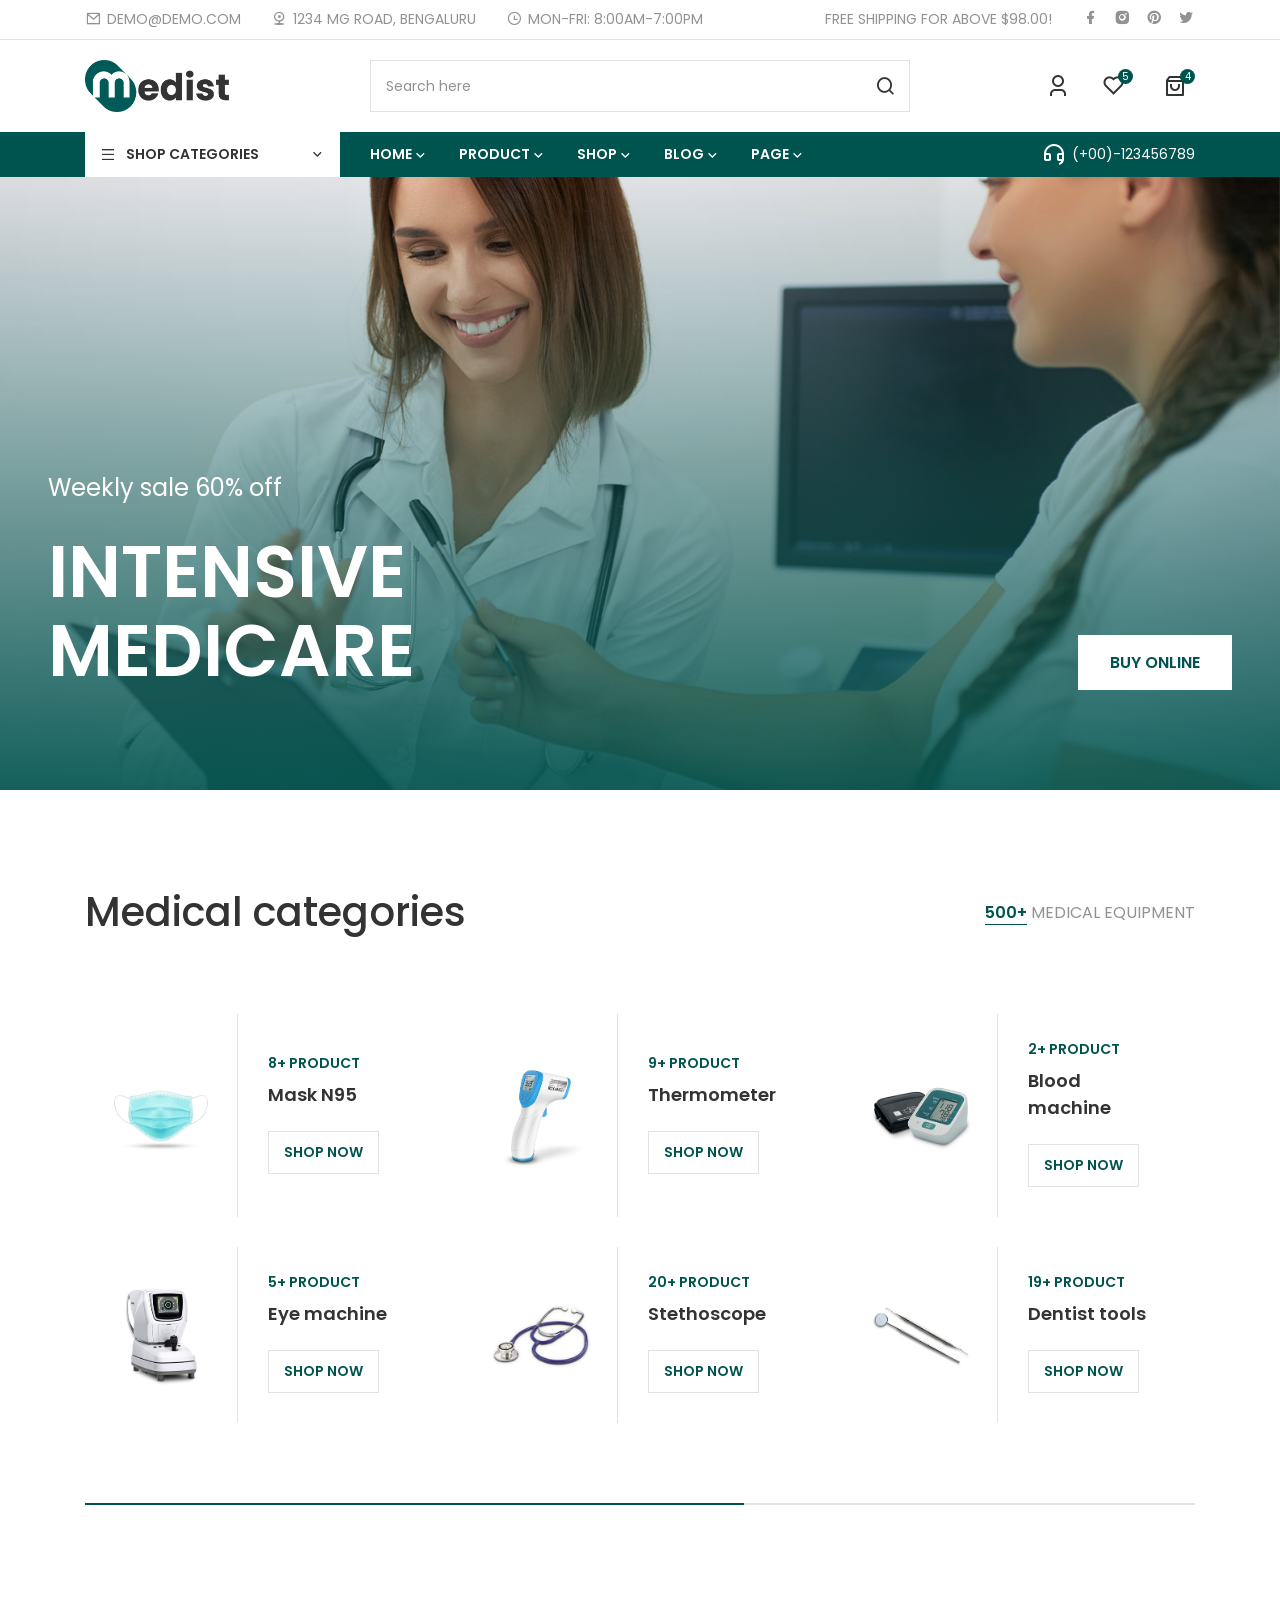
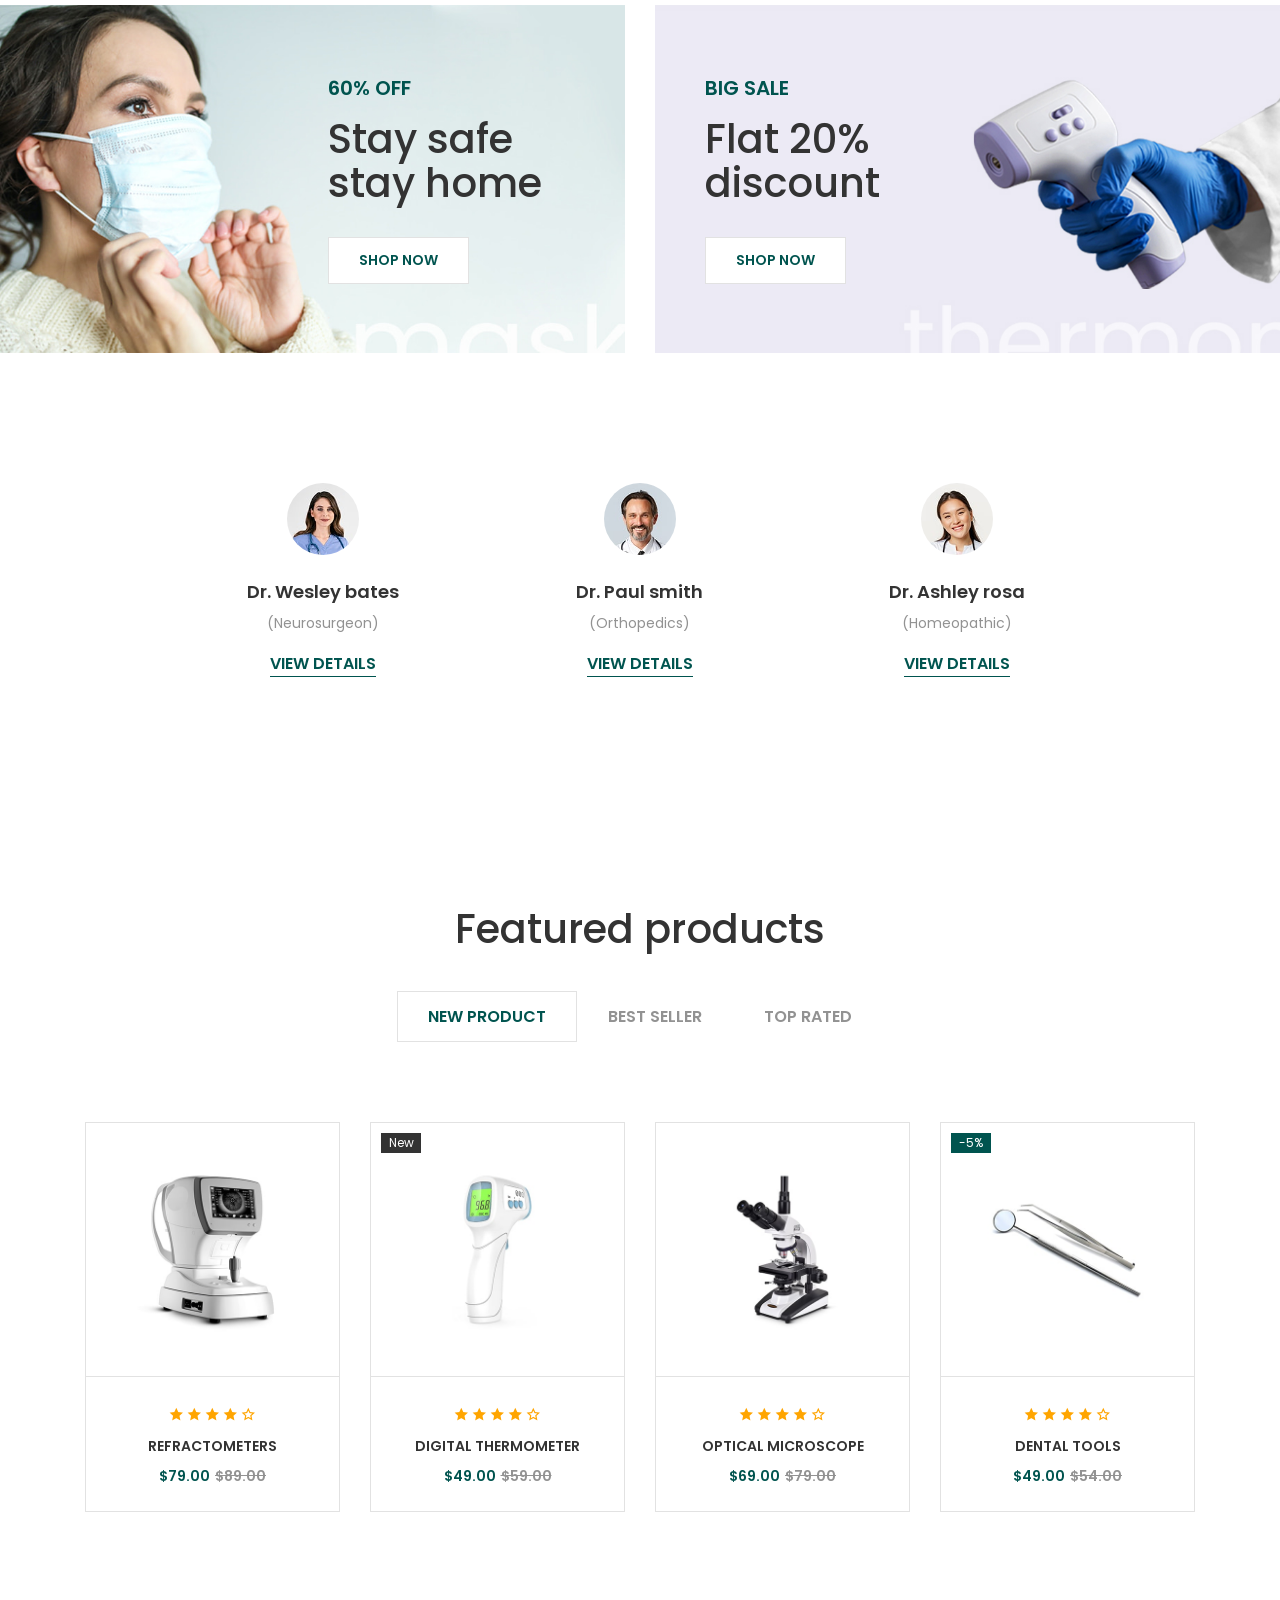
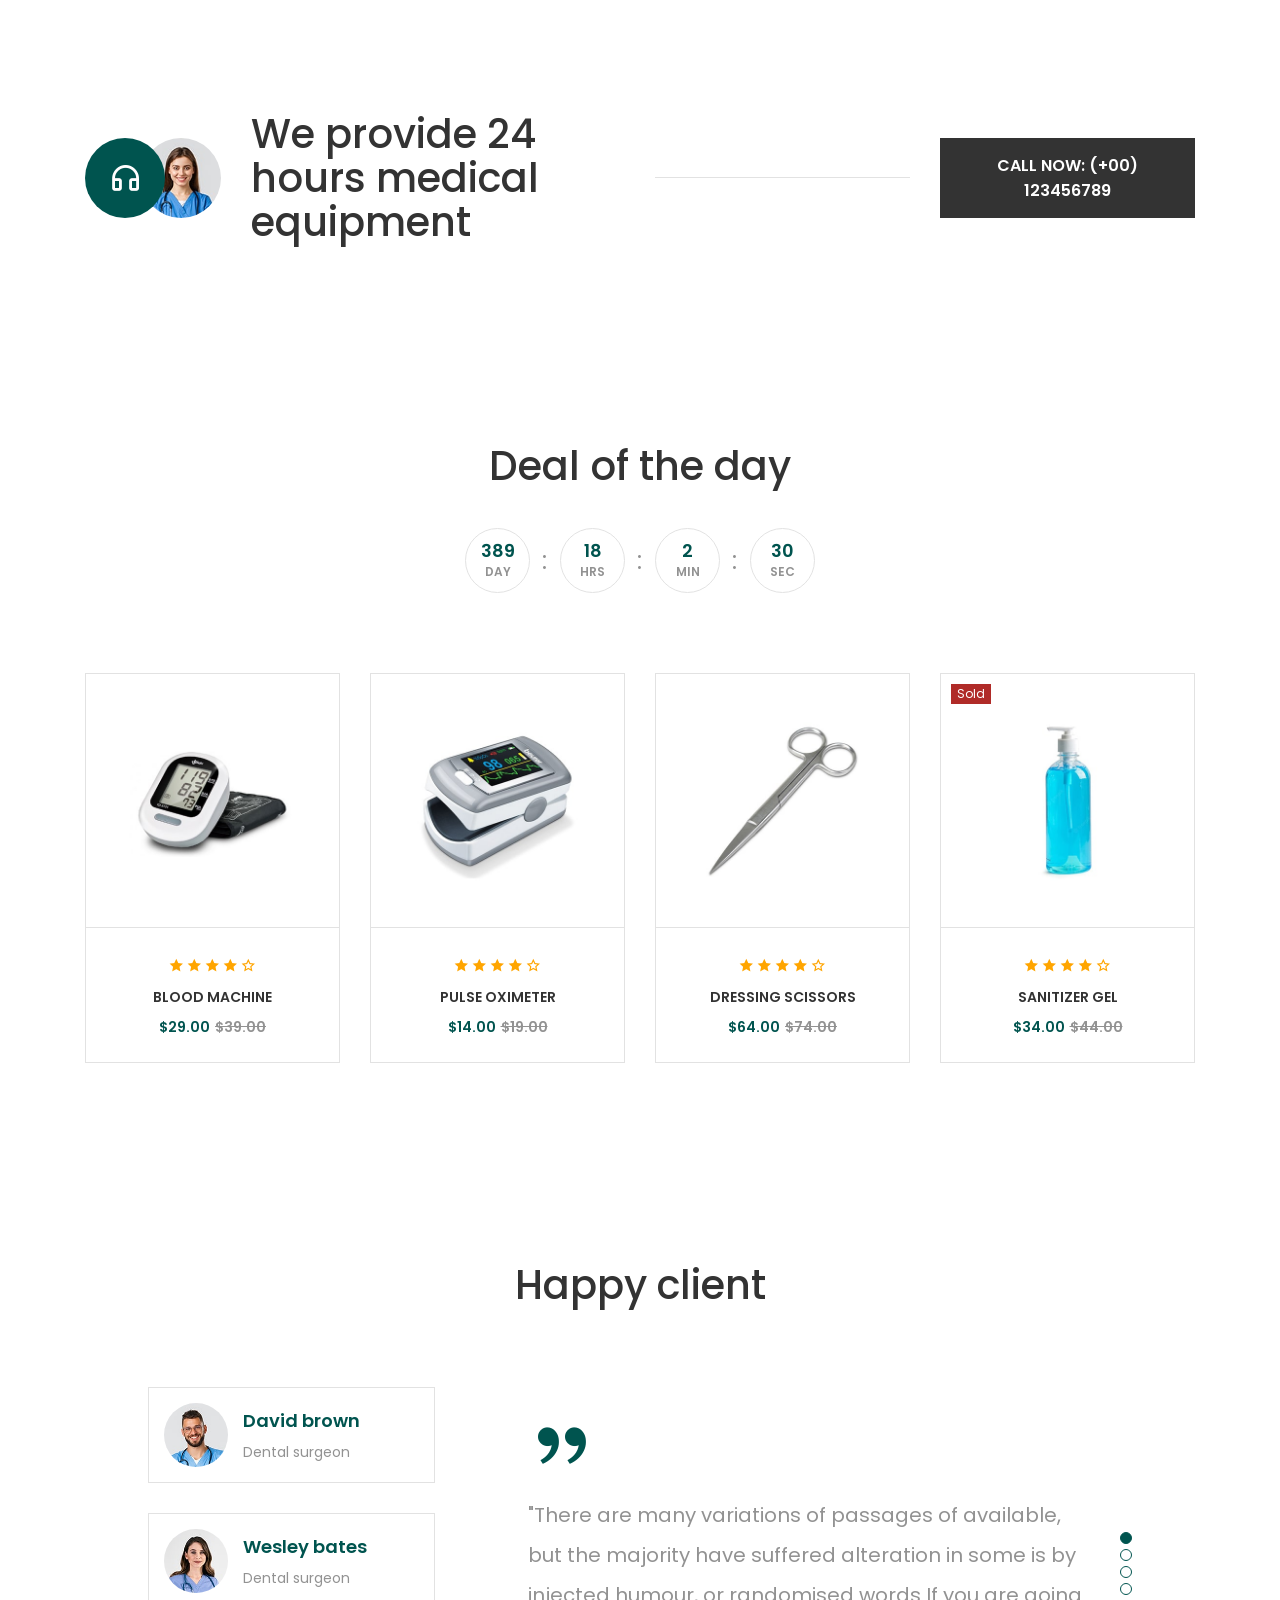
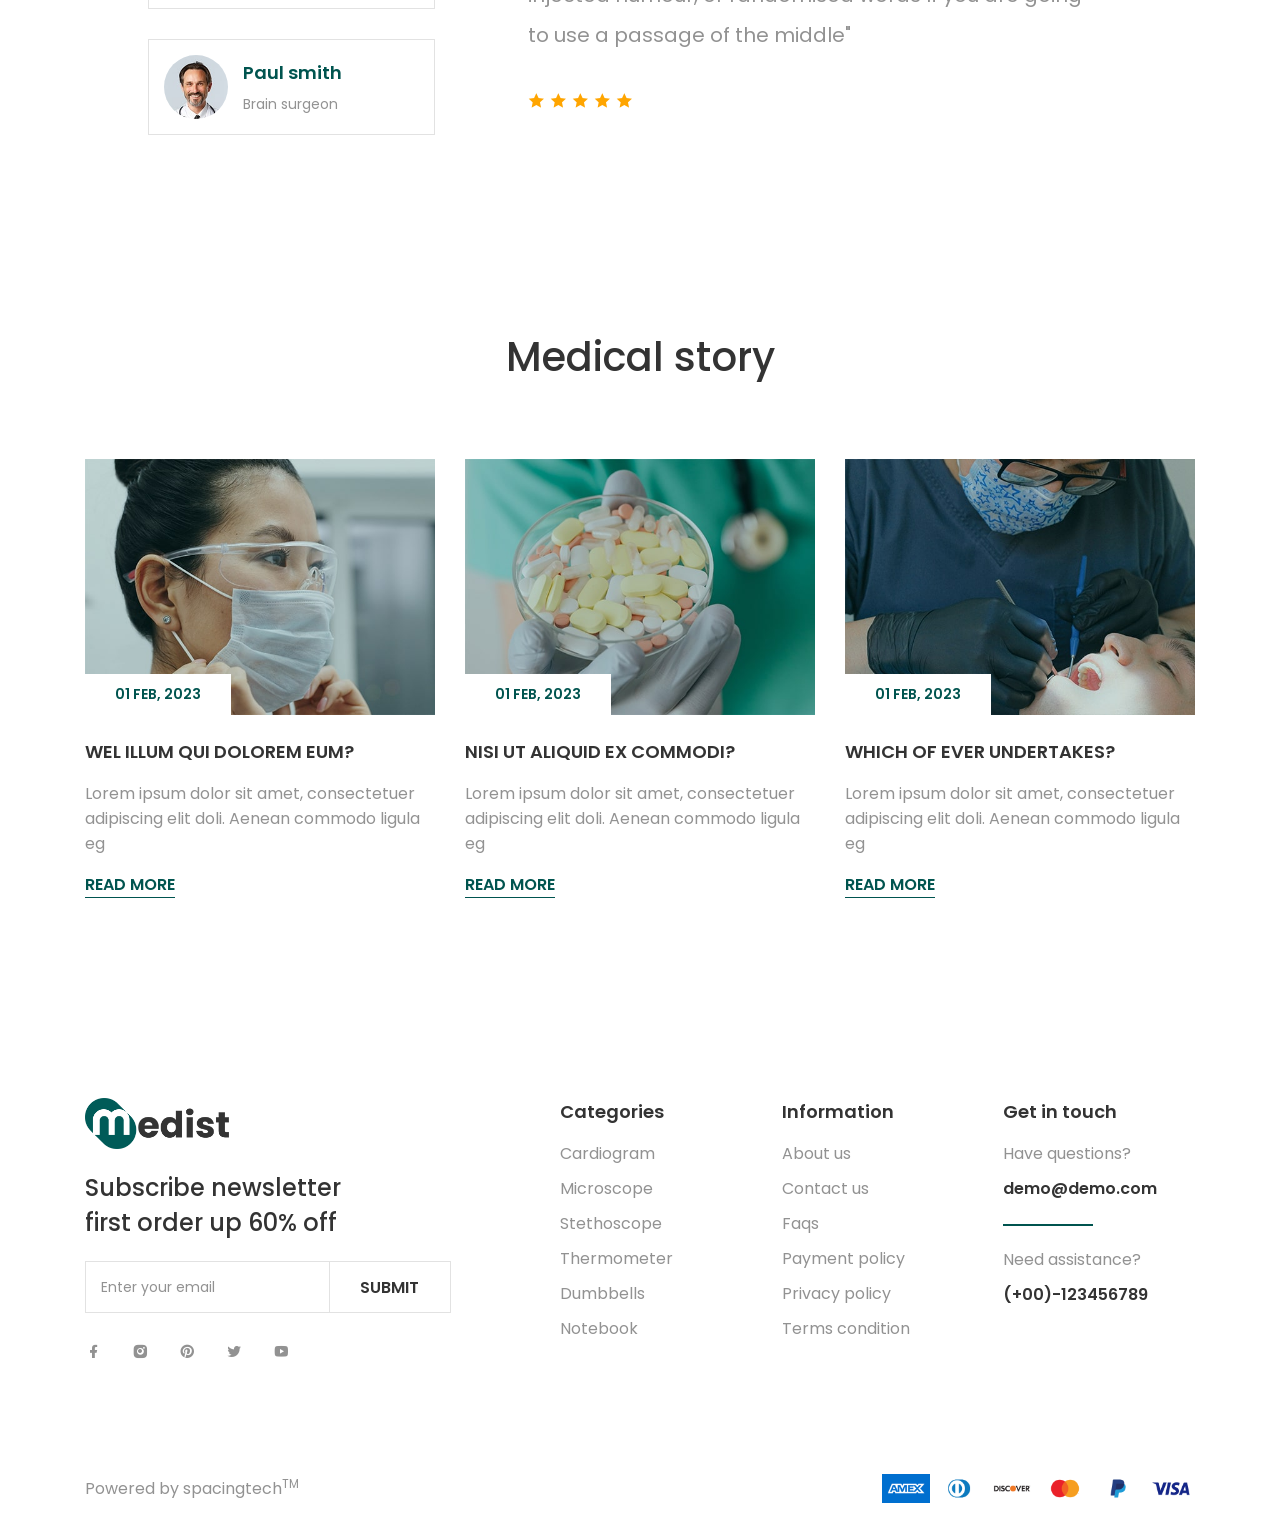
==== commit fd9dadab: "first commit" ====
--- a/medist/index.html
+++ b/medist/index.html
@@ -1,57 +1,4898 @@
 <!DOCTYPE html>
 <html lang="en">
-    
+
 <!-- Mirrored from spacingtech.com/html/medist/medist/index.html by HTTrack Website Copier/3.x [XR&CO'2014], Tue, 29 Apr 2025 14:18:15 GMT -->
-<!-- Added by HTTrack --><meta http-equiv="content-type" content="text/html;charset=UTF-8" /><!-- /Added by HTTrack -->
+<!-- Added by HTTrack -->
+<meta http-equiv="content-type" content="text/html;charset=UTF-8" /><!-- /Added by HTTrack -->
+
 <head>
-        <meta charset="utf-8">
-        <meta http-equiv="X-UA-Compatible" content="IE=edge">
-        <meta name="viewport" content="width=device-width,initial-scale=1">
-        <title>Medist - The medical equipment eCommerce html template</title>
-        <meta name="description" content="A best clean, modern, stylish, creative, responsive theme for different eCommerce business or industries.">
-        <meta name="keywords" content="medical theme, vegetables, medicine store, eCommerce html template, responsive, multipurpose, mask, sanitizer, eCommerce store, health, tables, dental, healthcare, pharmacy, herbal, medicine shop">
-        <meta name="author" content="spacingtech_webify">
-        <!-- favicon -->
-        <link rel="shortcut icon" type="image/favicon" href="assets/image/index/favicon.png">
-        <!-- plugin css -->
-        <link rel="stylesheet" type="text/css" href="assets/css/plugin.css">
-        <!-- theme css -->
-        <link rel="stylesheet" type="text/css" href="assets/css/theme.css">
-        <!-- collection css -->
-        <link rel="stylesheet" type="text/css" href="assets/css/collection.css">
-        <!-- blog css -->
-        <link rel="stylesheet" type="text/css" href="assets/css/blog.css">
-        <!-- style css -->
-        <link rel="stylesheet" type="text/css" href="assets/css/style.css">
-    </head>
-    <body>
-        <!-- preloader start -->
-        <div class="preloader position-fixed top-0 start-0 w-100 h-100 body-bg z-index-5">
-            <div class="loader-img position-absolute top-0 start-0 w-100 h-100 d-flex align-items-center justify-content-center">
-                <img src="assets/image/index/logo.png" class="width-88 width-xl-144 img-fluid" alt="logo">
+    <meta charset="utf-8">
+    <meta http-equiv="X-UA-Compatible" content="IE=edge">
+    <meta name="viewport" content="width=device-width,initial-scale=1">
+    <title>Medist - The medical equipment eCommerce html template</title>
+    <meta name="description"
+        content="A best clean, modern, stylish, creative, responsive theme for different eCommerce business or industries.">
+    <meta name="keywords"
+        content="medical theme, vegetables, medicine store, eCommerce html template, responsive, multipurpose, mask, sanitizer, eCommerce store, health, tables, dental, healthcare, pharmacy, herbal, medicine shop">
+    <meta name="author" content="spacingtech_webify">
+    <!-- favicon -->
+    <link rel="shortcut icon" type="image/favicon" href="assets/image/index/favicon.png">
+    <!-- plugin css -->
+    <link rel="stylesheet" type="text/css" href="assets/css/plugin.css">
+    <!-- theme css -->
+    <link rel="stylesheet" type="text/css" href="assets/css/theme.css">
+    <!-- collection css -->
+    <link rel="stylesheet" type="text/css" href="assets/css/collection.css">
+    <!-- blog css -->
+    <link rel="stylesheet" type="text/css" href="assets/css/blog.css">
+    <!-- style css -->
+    <link rel="stylesheet" type="text/css" href="assets/css/style.css">
+</head>
+
+<body>
+    <!-- preloader start -->
+    <div class="preloader position-fixed top-0 start-0 w-100 h-100 body-bg z-index-5">
+        <div
+            class="loader-img position-absolute top-0 start-0 w-100 h-100 d-flex align-items-center justify-content-center">
+            <img src="assets/image/index/logo.png" class="width-88 width-xl-144 img-fluid" alt="logo">
+        </div>
+    </div>
+    <!-- preloader end -->
+    <!-- newsletter-modal start -->
+    <!-- <div class="newsletter-modal modal fade" id="newslettermodal">
+        <div class="modal-dialog modal-dialog-centered">
+            <div class="modal-content extra-bg border-0 br-hidden">
+                <div class="modal-body p-0">
+                    <button type="button"
+                        class="d-block secondary-btn icon-16 width-32 height-32 position-absolute top-0 end-0"
+                        data-bs-dismiss="modal" aria-label="Close"><i
+                            class="ri-close-large-line d-block lh-1"></i></button>
+                    <div class="newsletter-info d-sm-flex flex-sm-wrap">
+                         <div class="newsletter-image d-none d-sm-block">
+                                <img src="assets/image/index/newsletter-popup.jpg" class="w-100 img-fluid" alt="newsletter-popup">
+                            </div> 
+                        <div
+                            class="newsletter-content d-sm-flex flex-sm-column justify-content-sm-center ptb-30 plr-15 plr-sm-30 text-center">
+                            <h2 class="font-24 font-sm-32 text-uppercase">20% off</h2>
+                            <span class="d-inline-block font-16 mst-4 mst-sm-10">On your first purchase</span>
+                            <div class="newsletter-form mst-23">
+                                <form method="post" class="news-form">
+                                    <div class="news-wrap">
+                                        <input type="email" id="popup-email" name="popup-email"
+                                            class="w-100 text-center" placeholder="Enter your email">
+                                        <button type="submit"
+                                            class="w-100 btn-style2 secondary-btn mst-15">Subscribe</button>
+                                    </div>
+                                </form>
+                            </div>
+                        </div>
+                    </div>
+                </div>
             </div>
         </div>
-        <!-- preloader end -->
-        <!-- newsletter-modal start -->
-        <div class="newsletter-modal modal fade" id="newslettermodal">
-            <div class="modal-dialog modal-dialog-centered">
-                <div class="modal-content extra-bg border-0 br-hidden">
-                    <div class="modal-body p-0">
-                        <button type="button" class="d-block secondary-btn icon-16 width-32 height-32 position-absolute top-0 end-0" data-bs-dismiss="modal" aria-label="Close"><i class="ri-close-large-line d-block lh-1"></i></button>
-                        <div class="newsletter-info d-sm-flex flex-sm-wrap">
-                            <div class="newsletter-image d-none d-sm-block">
-                                <img src="assets/image/index/newsletter-popup.jpg" class="w-100 img-fluid" alt="newsletter-popup">
+    </div> -->
+    <!-- newsletter-modal end -->
+    <!-- header start -->
+    <header id="header" class="main-header">
+        <!-- header-top start -->
+        <div class="header-top-area">
+            <!-- notification-bar start -->
+            <div class="notification-bar ptb-9 beb body-bg">
+                <div class="container d-none d-xl-block">
+                    <div class="row">
+                        <div class="col-xl-7">
+                            <ul class="ul-mt30">
+                                <li><span class="d-inline-block text-uppercase"><i
+                                            class="ri-mail-line icon-16 mer-5"></i><a href="mailto:demo@demo.com"
+                                            class="d-inline-block body-dominant-color">demo@demo.com</a></span></li>
+                                <li><span class="d-inline-block text-uppercase"><i
+                                            class="ri-map-pin-range-line icon-16 mer-5"></i>1234 MG road,
+                                        Bengaluru</span></li>
+                                <li><span class="d-inline-block text-uppercase"><i
+                                            class="ri-time-line icon-16 mer-5"></i>Mon-Fri: 8:00am-7:00pm</span></li>
+                            </ul>
+                        </div>
+                        <div class="col-xl-5">
+                            <div class="ul-mt30 justify-content-end">
+                                <div class="notification-text">
+                                    <span class="text-uppercase">Free shipping for above $98.00!</span>
+                                </div>
+                                <div class="notification-social">
+                                    <div class="ul-mt15">
+                                        <span><a href="javascript:void(0)" class="d-block body-dominant-color icon-16"
+                                                aria-label="Social link"><i
+                                                    class="ri-facebook-fill d-block lh-1"></i></a></span>
+                                        <span><a href="javascript:void(0)" class="d-block body-dominant-color icon-16"
+                                                aria-label="Social link"><i
+                                                    class="ri-instagram-fill d-block lh-1"></i></a></span>
+                                        <span><a href="javascript:void(0)" class="d-block body-dominant-color icon-16"
+                                                aria-label="Social link"><i
+                                                    class="ri-pinterest-fill d-block lh-1"></i></a></span>
+                                        <span><a href="javascript:void(0)" class="d-block body-dominant-color icon-16"
+                                                aria-label="Social link"><i
+                                                    class="ri-twitter-fill d-block lh-1"></i></a></span>
+                                    </div>
+                                </div>
                             </div>
-                            <div class="newsletter-content d-sm-flex flex-sm-column justify-content-sm-center ptb-30 plr-15 plr-sm-30 text-center">
-                                <h2 class="font-24 font-sm-32 text-uppercase">20% off</h2>
-                                <span class="d-inline-block font-16 mst-4 mst-sm-10">On your first purchase</span>
-                                <div class="newsletter-form mst-23">
-                                    <form method="post" class="news-form">
-                                        <div class="news-wrap">
-                                            <input type="email" id="popup-email" name="popup-email" class="w-100 text-center" placeholder="Enter your email">
-                                            <button type="submit" class="w-100 btn-style2 secondary-btn mst-15">Subscribe</button>
-                                        </div>
-                                    </form>
+                        </div>
+                    </div>
+                </div>
+                <div class="notification-marquee d-flex d-xl-none overflow-hidden">
+                    <div class="notification-marquee-row notification-marquee1 d-flex">
+                        <div class="psl-15 text-uppercase text-nowrap"><i class="ri-mail-line icon-16 mer-5"></i><a
+                                href="mailto:demo@demo.com" class="d-inline-block body-dominant-color">demo@demo.com</a>
+                        </div>
+                        <div class="psl-15 text-uppercase text-nowrap"><i
+                                class="ri-map-pin-range-line icon-16  mer-5"></i>1234 MG road, Bengaluru</div>
+                        <div class="psl-15 text-uppercase text-nowrap"><i
+                                class="ri-time-line icon-16 mer-5"></i>Mon-Fri: 8:00am-7:00pm</div>
+                        <div class="psl-15 text-uppercase text-nowrap">Free shipping for above $98.00!</div>
+                        <div class="psl-15">
+                            <div class="ul-mt15 flex-nowrap">
+                                <span><a href="javascript:void(0)" class="d-block body-dominant-color icon-16"
+                                        aria-label="Social link"><i
+                                            class="ri-facebook-fill d-block lh-1"></i></a></span>
+                                <span><a href="javascript:void(0)" class="d-block body-dominant-color icon-16"
+                                        aria-label="Social link"><i
+                                            class="ri-instagram-fill d-block lh-1"></i></a></span>
+                                <span><a href="javascript:void(0)" class="d-block body-dominant-color icon-16"
+                                        aria-label="Social link"><i
+                                            class="ri-pinterest-fill d-block lh-1"></i></a></span>
+                                <span><a href="javascript:void(0)" class="d-block body-dominant-color icon-16"
+                                        aria-label="Social link"><i class="ri-twitter-fill d-block lh-1"></i></a></span>
+                            </div>
+                        </div>
+                    </div>
+                    <div class="notification-marquee-row notification-marquee2 d-flex">
+                        <div class="psl-15 text-uppercase text-nowrap"><i class="ri-mail-line icon-16 mer-5"></i><a
+                                href="mailto:demo@demo.com" class="d-inline-block body-dominant-color">demo@demo.com</a>
+                        </div>
+                        <div class="psl-15 text-uppercase text-nowrap"><i
+                                class="ri-map-pin-range-line icon-16  mer-5"></i>1234 MG road, Bengaluru</div>
+                        <div class="psl-15 text-uppercase text-nowrap"><i
+                                class="ri-time-line icon-16 mer-5"></i>Mon-Fri: 8:00am-7:00pm</div>
+                        <div class="psl-15 text-uppercase text-nowrap">Free shipping for above $98.00!</div>
+                        <div class="psl-15">
+                            <div class="ul-mt15 flex-nowrap">
+                                <span><a href="javascript:void(0)" class="d-block body-dominant-color icon-16"
+                                        aria-label="Social link"><i
+                                            class="ri-facebook-fill d-block lh-1"></i></a></span>
+                                <span><a href="javascript:void(0)" class="d-block body-dominant-color icon-16"
+                                        aria-label="Social link"><i
+                                            class="ri-instagram-fill d-block lh-1"></i></a></span>
+                                <span><a href="javascript:void(0)" class="d-block body-dominant-color icon-16"
+                                        aria-label="Social link"><i
+                                            class="ri-pinterest-fill d-block lh-1"></i></a></span>
+                                <span><a href="javascript:void(0)" class="d-block body-dominant-color icon-16"
+                                        aria-label="Social link"><i class="ri-twitter-fill d-block lh-1"></i></a></span>
+                            </div>
+                        </div>
+                    </div>
+                </div>
+            </div>
+            <!-- notification-bar end -->
+            <!-- header-top-first start -->
+            <div class="header-top-first ptb-15 ptb-xl-20 body-bg">
+                <div class="container">
+                    <div class="row align-items-center header-area">
+                        <!-- header-logo start -->
+                        <div class="col-6 col-xl-3 header-element header-logo">
+                            <div class="header-theme-logo">
+                                <a href="index.html" class="d-block theme-logo">
+                                    <img src="assets/image/index/logo.png" class="width-88 width-xl-144 img-fluid"
+                                        alt="logo">
+                                </a>
+                            </div>
+                        </div>
+                        <!-- header-logo end -->
+                        <!-- header-search start -->
+                        <div class="col-xl-6 d-none d-xl-block header-search">
+                            <div class="header-theme-search">
+                                <form method="get" action="javascript:void(0)" class="search-form">
+                                    <div class="search-bar position-relative">
+                                        <div class="form-search d-flex flex-wrap border-full br-hidden">
+                                            <input type="search" name="search-input"
+                                                class="search-input width-calc-48 border-0 rounded-0" value=""
+                                                placeholder="Search here" required>
+                                            <button type="submit" onclick="window.location.href='search-product.html'"
+                                                class="d-block width-48 dominant-link font-16 font-xl-20"
+                                                aria-label="Go to search" disabled><i
+                                                    class="ri-search-line d-block lh-1"></i></button>
+                                        </div>
+                                        <div
+                                            class="d-none search-results position-absolute top-auto start-0 end-0 body-bg z-2 border-full border-radius box-shadow">
+                                            <div class="search-for ptb-10 plr-15 beb">Search for <span
+                                                    class="search-text">a</span></div>
+                                            <ul class="search-ul">
+                                                <li class="search-li ptb-5 plr-15 bst">
+                                                    <a href="product.html"
+                                                        class="body-dominant-color d-flex flex-wrap align-items-center">
+                                                        <span class="width-48"><img
+                                                                src="assets/image/search/search-product1.1.jpg"
+                                                                class="w-100 img-fluid border-radius"
+                                                                alt="search-product1.1"></span>
+                                                        <span class="width-calc-48 psl-15">Refractometers</span>
+                                                    </a>
+                                                </li>
+                                                <li class="search-li ptb-5 plr-15 bst">
+                                                    <a href="product.html"
+                                                        class="body-dominant-color d-flex flex-wrap align-items-center">
+                                                        <span class="width-48"><img
+                                                                src="assets/image/search/search-product2.1.jpg"
+                                                                class="w-100 img-fluid border-radius"
+                                                                alt="search-product2.1"></span>
+                                                        <span class="width-calc-48 psl-15">Digital thermometer</span>
+                                                    </a>
+                                                </li>
+                                                <li class="search-li ptb-5 plr-15 bst">
+                                                    <a href="product.html"
+                                                        class="body-dominant-color d-flex flex-wrap align-items-center">
+                                                        <span class="width-48"><img
+                                                                src="assets/image/search/search-product3.1.jpg"
+                                                                class="w-100 img-fluid border-radius"
+                                                                alt="search-product3.1"></span>
+                                                        <span class="width-calc-48 psl-15">Optical microscope</span>
+                                                    </a>
+                                                </li>
+                                                <li class="search-li ptb-5 plr-15 bst">
+                                                    <a href="product.html"
+                                                        class="body-dominant-color d-flex flex-wrap align-items-center">
+                                                        <span class="width-48"><img
+                                                                src="assets/image/search/search-product4.1.jpg"
+                                                                class="w-100 img-fluid border-radius"
+                                                                alt="search-product4.1"></span>
+                                                        <span class="width-calc-48 psl-15">Dental tools</span>
+                                                    </a>
+                                                </li>
+                                                <li class="search-li ptb-5 plr-15 bst">
+                                                    <a href="product.html"
+                                                        class="body-dominant-color d-flex flex-wrap align-items-center">
+                                                        <span class="width-48"><img
+                                                                src="assets/image/search/search-product5.1.jpg"
+                                                                class="w-100 img-fluid border-radius"
+                                                                alt="search-product5.1"></span>
+                                                        <span class="width-calc-48 psl-15">Drug vaccine</span>
+                                                    </a>
+                                                </li>
+                                                <li class="search-li ptb-5 plr-15 bst">
+                                                    <a href="product.html"
+                                                        class="body-dominant-color d-flex flex-wrap align-items-center">
+                                                        <span class="width-48"><img
+                                                                src="assets/image/search/search-product6.1.jpg"
+                                                                class="w-100 img-fluid border-radius"
+                                                                alt="search-product6.1"></span>
+                                                        <span class="width-calc-48 psl-15">Nebulizer machine</span>
+                                                    </a>
+                                                </li>
+                                                <li class="search-li ptb-5 plr-15 bst">
+                                                    <a href="product.html"
+                                                        class="body-dominant-color d-flex flex-wrap align-items-center">
+                                                        <span class="width-48"><img
+                                                                src="assets/image/search/search-product7.1.jpg"
+                                                                class="w-100 img-fluid border-radius"
+                                                                alt="search-product7.1"></span>
+                                                        <span class="width-calc-48 psl-15">Blood machine</span>
+                                                    </a>
+                                                </li>
+                                                <li class="search-li ptb-5 plr-15 bst">
+                                                    <a href="product.html"
+                                                        class="body-dominant-color d-flex flex-wrap align-items-center">
+                                                        <span class="width-48"><img
+                                                                src="assets/image/search/search-product8.1.jpg"
+                                                                class="w-100 img-fluid border-radius"
+                                                                alt="search-product8.1"></span>
+                                                        <span class="width-calc-48 psl-15">Pulse oximeter</span>
+                                                    </a>
+                                                </li>
+                                                <li class="search-li ptb-5 plr-15 bst">
+                                                    <a href="product.html"
+                                                        class="body-dominant-color d-flex flex-wrap align-items-center">
+                                                        <span class="width-48"><img
+                                                                src="assets/image/search/search-product9.1.jpg"
+                                                                class="w-100 img-fluid border-radius"
+                                                                alt="search-product9.1"></span>
+                                                        <span class="width-calc-48 psl-15">Dressing scissors</span>
+                                                    </a>
+                                                </li>
+                                                <li class="search-li ptb-5 plr-15 bst">
+                                                    <a href="product.html"
+                                                        class="body-dominant-color d-flex flex-wrap align-items-center">
+                                                        <span class="width-48"><img
+                                                                src="assets/image/search/search-product10.1.jpg"
+                                                                class="w-100 img-fluid border-radius"
+                                                                alt="search-product10.1"></span>
+                                                        <span class="width-calc-48 psl-15">Sanitizer gel</span>
+                                                    </a>
+                                                </li>
+                                                <li class="search-li ptb-5 plr-15 bst">
+                                                    <a href="product.html"
+                                                        class="body-dominant-color d-flex flex-wrap align-items-center">
+                                                        <span class="width-48"><img
+                                                                src="assets/image/search/search-product11.1.jpg"
+                                                                class="w-100 img-fluid border-radius"
+                                                                alt="search-product11.1"></span>
+                                                        <span class="width-calc-48 psl-15">Face mask</span>
+                                                    </a>
+                                                </li>
+                                                <li class="search-li ptb-5 plr-15 bst">
+                                                    <a href="product.html"
+                                                        class="body-dominant-color d-flex flex-wrap align-items-center">
+                                                        <span class="width-48"><img
+                                                                src="assets/image/search/search-product12.1.jpg"
+                                                                class="w-100 img-fluid border-radius"
+                                                                alt="search-product12.1"></span>
+                                                        <span class="width-calc-48 psl-15">Tonic lotion</span>
+                                                    </a>
+                                                </li>
+                                            </ul>
+                                            <div class="search-more ptb-10 plr-15 bst"><a href="search-product.html"
+                                                    class="body-secondary-color text-decoration-underline">See all
+                                                    results (12)</a></div>
+                                            <div class="search-fail ptb-10 plr-15">Search not found</div>
+                                        </div>
+                                    </div>
+                                </form>
+                            </div>
+                        </div>
+                        <!-- header-search end -->
+                        <!-- header-icon start -->
+                        <div class="col-6 col-xl-3 header-element header-icon">
+                            <div class="header-icon-block d-flex justify-content-end">
+                                <ul class="ul-mt30 header-icon-element">
+                                    <li class="header-icon-wrap toggler-wrap d-xl-none">
+                                        <div class="header-icon-wrapper">
+                                            <a href="javascript:void(0)" class="d-block header-icon-toggler toggler-btn"
+                                                aria-label="Menu toggler button">
+                                                <span
+                                                    class="d-block header-block-icon dominant-link font-16 font-xl-24"><i
+                                                        class="ri-menu-line d-block lh-1"></i></span>
+                                            </a>
+                                        </div>
+                                    </li>
+                                    <li class="header-icon-wrap search-wrap d-xl-none">
+                                        <div class="header-icon-wrapper">
+                                            <a href="#searchmodal" class="d-block header-icon-search"
+                                                data-bs-toggle="modal" aria-label="Search modal">
+                                                <span
+                                                    class="d-block header-block-icon dominant-link font-16 font-xl-24"><i
+                                                        class="ri-search-line d-block lh-1"></i></span>
+                                            </a>
+                                        </div>
+                                    </li>
+                                    <li class="header-icon-wrap user-wrap d-sm-block d-none">
+                                        <div class="header-icon-wrapper">
+                                            <a href="login.html" class="d-block header-icon-user"
+                                                aria-label="Login user">
+                                                <span
+                                                    class="d-block header-block-icon dominant-link font-16 font-xl-24"><i
+                                                        class="ri-user-3-line d-block lh-1"></i></span>
+                                            </a>
+                                        </div>
+                                    </li>
+                                    <li class="header-icon-wrap wishlist-wrap d-sm-block d-none">
+                                        <div class="header-icon-wrapper">
+                                            <a href="wishlist.html" class="d-block header-icon-wishlist">
+                                                <span class="d-block header-block-icon-wrap position-relative per-7">
+                                                    <span
+                                                        class="d-block header-block-icon dominant-link font-16 font-xl-24"><i
+                                                            class="ri-heart-line d-block lh-1"></i></span>
+                                                    <span
+                                                        class="header-block-counter wishlist-counter extra-color font-10 position-absolute end-0 d-flex align-items-center justify-content-center dominant-bg rounded-circle">5</span>
+                                                </span>
+                                            </a>
+                                        </div>
+                                    </li>
+                                    <li class="header-icon-wrap cart-wrap d-sm-block d-none">
+                                        <div class="header-icon-wrapper">
+                                            <a href="javascript:void(0)"
+                                                class="d-block header-icon-cart js-cart-drawer">
+                                                <span class="d-block header-block-icon-wrap position-relative per-7">
+                                                    <span
+                                                        class="d-block header-block-icon dominant-link font-16 font-xl-24"><i
+                                                            class="ri-shopping-bag-3-line d-block lh-1"></i></span>
+                                                    <span
+                                                        class="header-block-counter cart-counter extra-color font-10 position-absolute end-0 d-flex align-items-center justify-content-center dominant-bg rounded-circle">4</span>
+                                                </span>
+                                            </a>
+                                        </div>
+                                    </li>
+                                </ul>
+                            </div>
+                        </div>
+                        <!-- header-icon end -->
+                    </div>
+                </div>
+            </div>
+            <!-- header-top-first end -->
+        </div>
+        <!-- header-top end -->
+        <!-- header-bottom start -->
+        <div class="header-bottom-area d-xl-block d-none position-relative dominant-bg">
+            <div class="container">
+                <div class="row align-items-center">
+                    <!-- vega-menu start -->
+                    <div class="col-xl-3">
+                        <div class="vegamenu-content position-relative">
+                            <a href="index3.html"
+                                class="menu-link d-flex flex-wrap align-items-center ptb-12 plr-15 body-bg">
+                                <span class="width-16 icon-16 fw-normal lh-1"><i class="ri-menu-line"></i></span>
+                                <span class="menu-title width-calc-32 psl-10 text-uppercase heading-weight">Shop
+                                    categories</span>
+                                <span class="width-16 icon-16 fw-normal lh-1"><i
+                                        class="ri-arrow-down-s-line"></i></span>
+                            </a>
+                            <div
+                                class="main-wrap collapse position-absolute top-100 start-0 end-0 body-bg z-2 DropDownSlide box-shadow">
+                                <ul class="menu-ul">
+                                    <li class="menu-li">
+                                        <a href="collection.html"
+                                            class="body-dominant-color d-flex align-items-center ptb-10 plr-15">
+                                            <span class="width-16 lh-1"><img
+                                                    src="assets/image/index3/menu/menu-icon1.png"
+                                                    class="w-100 img-fluid" alt="menu-icon1"></span>
+                                            <span class="menusub-title width-calc-16 psl-10">Cardiogram</span>
+                                        </a>
+                                    </li>
+                                    <li class="menu-li">
+                                        <a href="collection.html"
+                                            class="body-dominant-color d-flex align-items-center ptb-10 plr-15">
+                                            <span class="width-16 lh-1"><img
+                                                    src="assets/image/index3/menu/menu-icon2.png"
+                                                    class="w-100 img-fluid" alt="menu-icon2"></span>
+                                            <span class="menusub-title width-calc-16 psl-10">Scalpel instrument</span>
+                                        </a>
+                                    </li>
+                                    <li class="menu-li">
+                                        <a href="collection.html"
+                                            class="body-dominant-color d-flex align-items-center ptb-10 plr-15">
+                                            <span class="width-16 lh-1"><img
+                                                    src="assets/image/index3/menu/menu-icon3.png"
+                                                    class="w-100 img-fluid" alt="menu-icon3"></span>
+                                            <span class="menusub-title width-calc-16 psl-10">Microscope</span>
+                                        </a>
+                                    </li>
+                                    <li class="menu-li">
+                                        <a href="collection.html"
+                                            class="body-dominant-color d-flex align-items-center ptb-10 plr-15">
+                                            <span class="width-16 lh-1"><img
+                                                    src="assets/image/index3/menu/menu-icon4.png"
+                                                    class="w-100 img-fluid" alt="menu-icon4"></span>
+                                            <span class="menusub-title width-calc-16 psl-10">First aid kit</span>
+                                        </a>
+                                    </li>
+                                    <li class="menu-li">
+                                        <a href="collection.html"
+                                            class="body-dominant-color d-flex align-items-center ptb-10 plr-15">
+                                            <span class="width-16 lh-1"><img
+                                                    src="assets/image/index3/menu/menu-icon5.png"
+                                                    class="w-100 img-fluid" alt="menu-icon5"></span>
+                                            <span class="menusub-title width-calc-16 psl-10">Stethoscope</span>
+                                        </a>
+                                    </li>
+                                    <li class="menu-li">
+                                        <a href="collection.html"
+                                            class="body-dominant-color d-flex align-items-center ptb-10 plr-15">
+                                            <span class="width-16 lh-1"><img
+                                                    src="assets/image/index3/menu/menu-icon6.png"
+                                                    class="w-100 img-fluid" alt="menu-icon6"></span>
+                                            <span class="menusub-title width-calc-16 psl-10">Thermometer</span>
+                                        </a>
+                                    </li>
+                                    <li class="menu-li">
+                                        <a href="collection.html"
+                                            class="body-dominant-color d-flex align-items-center ptb-10 plr-15">
+                                            <span class="width-16 lh-1"><img
+                                                    src="assets/image/index3/menu/menu-icon7.png"
+                                                    class="w-100 img-fluid" alt="menu-icon7"></span>
+                                            <span class="menusub-title width-calc-16 psl-10">Dumbbells</span>
+                                        </a>
+                                    </li>
+                                    <li class="menu-li">
+                                        <a href="collection.html"
+                                            class="body-dominant-color d-flex align-items-center ptb-10 plr-15">
+                                            <span class="width-16 lh-1"><img
+                                                    src="assets/image/index3/menu/menu-icon8.png"
+                                                    class="w-100 img-fluid" alt="menu-icon8"></span>
+                                            <span class="menusub-title width-calc-16 psl-10">Notebook</span>
+                                        </a>
+                                    </li>
+                                    <li class="menu-li">
+                                        <a href="collection.html"
+                                            class="body-dominant-color d-flex align-items-center ptb-10 plr-15">
+                                            <span class="width-16 lh-1"><img
+                                                    src="assets/image/index3/menu/menu-icon9.png"
+                                                    class="w-100 img-fluid" alt="menu-icon9"></span>
+                                            <span class="menusub-title width-calc-16 psl-10">Wheelchair</span>
+                                        </a>
+                                    </li>
+                                    <li class="menu-li">
+                                        <a href="collection.html"
+                                            class="body-dominant-color d-flex align-items-center ptb-10 plr-15">
+                                            <span class="width-16 lh-1"><img
+                                                    src="assets/image/index3/menu/menu-icon10.png"
+                                                    class="w-100 img-fluid" alt="menu-icon10"></span>
+                                            <span class="menusub-title width-calc-16 psl-10">Syringe</span>
+                                        </a>
+                                    </li>
+                                    <li class="menu-li">
+                                        <a href="collection.html"
+                                            class="body-dominant-color d-flex align-items-center ptb-10 plr-15">
+                                            <span class="width-16 lh-1"><img
+                                                    src="assets/image/index3/menu/menu-icon11.png"
+                                                    class="w-100 img-fluid" alt="menu-icon11"></span>
+                                            <span class="menusub-title width-calc-16 psl-10">Weighing scale</span>
+                                        </a>
+                                    </li>
+                                </ul>
+                            </div>
+                        </div>
+                    </div>
+                    <!-- vega-menu end -->
+                    <!-- main-menu start -->
+                    <div class="col-xl-6">
+                        <div class="mainmenu-content">
+                            <div class="main-wrap">
+                                <ul class="menu-ul d-flex flex-wrap">
+                                    <li class="menu-li">
+                                        <a href="index.html" class="menu-link d-flex align-items-center ptb-12 plr-15">
+                                            <span class="menu-title text-uppercase heading-weight">Home</span>
+                                            <span class="icon-16 fw-normal"><i
+                                                    class="ri-arrow-down-s-line d-block lh-1"></i></span>
+                                        </a>
+                                        <div
+                                            class="menu-dropdown collapse position-absolute top-100 start-0 end-0 body-bg z-2 DropDownSlide box-shadow">
+                                            <div class="container ptb-30 text-center">
+                                                <div class="row">
+                                                    <div class="col-xl-2">
+                                                        <div class="banner-hover">
+                                                            <a href="index.html" class="d-block banner-img br-hidden">
+                                                                <img src="assets/image/menu/menu-banner1.jpg"
+                                                                    class="w-100 img-fluid" alt="menu-banner1">
+                                                            </a>
+                                                        </div>
+                                                        <a href="index.html"
+                                                            class="d-inline-block dominant-link mst-10 text-uppercase heading-weight">01
+                                                            Demo</a>
+                                                    </div>
+                                                    <div class="col-xl-2">
+                                                        <div class="banner-hover">
+                                                            <a href="index2.html" class="d-block banner-img br-hidden">
+                                                                <img src="assets/image/menu/menu-banner2.jpg"
+                                                                    class="w-100 img-fluid" alt="menu-banner2">
+                                                            </a>
+                                                        </div>
+                                                        <a href="index2.html"
+                                                            class="d-inline-block dominant-link mst-10 text-uppercase heading-weight">02
+                                                            Demo</a>
+                                                    </div>
+                                                    <div class="col-xl-2">
+                                                        <div class="banner-hover">
+                                                            <a href="index3.html" class="d-block banner-img br-hidden">
+                                                                <img src="assets/image/menu/menu-banner3.jpg"
+                                                                    class="w-100 img-fluid" alt="menu-banner3">
+                                                            </a>
+                                                        </div>
+                                                        <a href="index3.html"
+                                                            class="d-inline-block dominant-link mst-10 text-uppercase heading-weight">03
+                                                            Demo</a>
+                                                    </div>
+                                                    <div class="col-xl-2">
+                                                        <div class="banner-hover">
+                                                            <a href="index4.html" class="d-block banner-img br-hidden">
+                                                                <img src="assets/image/menu/menu-banner4.jpg"
+                                                                    class="w-100 img-fluid" alt="menu-banner4">
+                                                            </a>
+                                                        </div>
+                                                        <a href="index4.html"
+                                                            class="d-inline-block dominant-link mst-10 text-uppercase heading-weight">04
+                                                            Demo</a>
+                                                    </div>
+                                                    <div class="col-xl-2">
+                                                        <div class="banner-hover">
+                                                            <a href="index5.html" class="d-block banner-img br-hidden">
+                                                                <img src="assets/image/menu/menu-banner5.jpg"
+                                                                    class="w-100 img-fluid" alt="menu-banner5">
+                                                            </a>
+                                                        </div>
+                                                        <a href="index5.html"
+                                                            class="d-inline-block dominant-link mst-10 text-uppercase heading-weight">05
+                                                            Demo</a>
+                                                    </div>
+                                                    <div class="col-xl-2">
+                                                        <div class="banner-hover">
+                                                            <a href="index6.html" class="d-block banner-img br-hidden">
+                                                                <img src="assets/image/menu/menu-banner6.jpg"
+                                                                    class="w-100 img-fluid" alt="menu-banner6">
+                                                            </a>
+                                                        </div>
+                                                        <a href="index6.html"
+                                                            class="d-inline-block dominant-link mst-10 text-uppercase heading-weight">06
+                                                            Demo</a>
+                                                    </div>
+                                                </div>
+                                                <div class="menu-button mst-30">
+                                                    <a href="https://spacingtech.com/html/medist/index.html"
+                                                        class="btn-style2 secondary-btn">Explore all demo</a>
+                                                </div>
+                                            </div>
+                                        </div>
+                                    </li>
+                                    <li class="menu-li">
+                                        <a href="collection.html"
+                                            class="menu-link d-flex align-items-center ptb-12 plr-15">
+                                            <span class="menu-title text-uppercase heading-weight">Product</span>
+                                            <span class="icon-16 fw-normal"><i
+                                                    class="ri-arrow-down-s-line d-block lh-1"></i></span>
+                                        </a>
+                                        <div
+                                            class="menu-dropdown collapse position-absolute top-100 start-0 end-0 body-bg z-2 DropDownSlide box-shadow">
+                                            <div class="container ptb-25">
+                                                <div class="row row-cols-xl-5">
+                                                    <div class="col">
+                                                        <div class="shop-title">
+                                                            <span class="d-block ptb-5 text-uppercase heading-weight"><a
+                                                                    href="collections.html"
+                                                                    class="d-inline-block dominant-link">Collections</a></span>
+                                                            <span class="d-block ptb-5 text-uppercase heading-weight"><a
+                                                                    href="collection-category.html"
+                                                                    class="d-inline-block dominant-link">Collection
+                                                                    category</a></span>
+                                                            <span class="d-block ptb-5 text-uppercase heading-weight"><a
+                                                                    href="collection-without.html"
+                                                                    class="d-inline-block dominant-link">Collection
+                                                                    full</a></span>
+                                                            <span class="d-block ptb-5 text-uppercase heading-weight"><a
+                                                                    href="collection.html"
+                                                                    class="d-inline-block dominant-link">Collection
+                                                                    left</a></span>
+                                                            <span class="d-block ptb-5 text-uppercase heading-weight"><a
+                                                                    href="collection-right.html"
+                                                                    class="d-inline-block dominant-link">Collection
+                                                                    right</a></span>
+                                                            <span class="d-block ptb-5 text-uppercase heading-weight"><a
+                                                                    href="collection-list-without.html"
+                                                                    class="d-inline-block dominant-link">Collection list
+                                                                    full</a></span>
+                                                            <span class="d-block ptb-5 text-uppercase heading-weight"><a
+                                                                    href="collection-list.html"
+                                                                    class="d-inline-block dominant-link">Collection list
+                                                                    left</a></span>
+                                                            <span class="d-block ptb-5 text-uppercase heading-weight"><a
+                                                                    href="collection-list-right.html"
+                                                                    class="d-inline-block dominant-link">Collection list
+                                                                    right</a></span>
+                                                            <span class="d-block ptb-5 text-uppercase heading-weight"><a
+                                                                    href="search-empty.html"
+                                                                    class="d-inline-block dominant-link">Search
+                                                                    empty</a></span>
+                                                            <span class="d-block ptb-5 text-uppercase heading-weight"><a
+                                                                    href="search-product.html"
+                                                                    class="d-inline-block dominant-link">01 Search
+                                                                    product</a></span>
+                                                            <span class="d-block ptb-5 text-uppercase heading-weight"><a
+                                                                    href="search-product2.html"
+                                                                    class="d-inline-block dominant-link">02 Search
+                                                                    product</a></span>
+                                                        </div>
+                                                    </div>
+                                                    <div class="col">
+                                                        <div
+                                                            class="d-block heading-color ptb-5 text-uppercase heading-weight">
+                                                            Product layout</div>
+                                                        <div class="mst-5">
+                                                            <span class="d-block ptb-5"><a href="product.html"
+                                                                    class="d-inline-block body-dominant-color">01 Bottom
+                                                                    thumbnail</a></span>
+                                                            <span class="d-block ptb-5"><a href="product2.html"
+                                                                    class="d-inline-block body-dominant-color">02 Right
+                                                                    thumbnail tab</a></span>
+                                                            <span class="d-block ptb-5"><a href="product3.html"
+                                                                    class="d-inline-block body-dominant-color">03 Full
+                                                                    thumbnail</a></span>
+                                                            <span class="d-block ptb-5"><a href="product4.html"
+                                                                    class="d-inline-block body-dominant-color">04 Left
+                                                                    thumbnail accordion</a></span>
+                                                            <span class="d-block ptb-5"><a href="product5.html"
+                                                                    class="d-inline-block body-dominant-color">05 Full
+                                                                    layout</a></span>
+                                                            <span class="d-block ptb-5"><a href="product6.html"
+                                                                    class="d-inline-block body-dominant-color">06 Bottom
+                                                                    thumbnail details</a></span>
+                                                            <span class="d-block ptb-5"><a href="product7.html"
+                                                                    class="d-inline-block body-dominant-color">07
+                                                                    Product right</a></span>
+                                                            <span class="d-block ptb-5"><a href="product8.html"
+                                                                    class="d-inline-block body-dominant-color">08 Center
+                                                                    layout</a></span>
+                                                            <span class="d-block ptb-5"><a href="product9.html"
+                                                                    class="d-inline-block body-dominant-color">09 Tab
+                                                                    thumbnail</a></span>
+                                                            <span class="d-block ptb-5"><a href="product10.html"
+                                                                    class="d-inline-block body-dominant-color">10 Big
+                                                                    tab thumbnail</a></span>
+                                                        </div>
+                                                    </div>
+                                                    <div class="col">
+                                                        <div
+                                                            class="d-block heading-color ptb-5 text-uppercase heading-weight">
+                                                            Product layout</div>
+                                                        <div class="mst-5">
+                                                            <span class="d-block ptb-5"><a href="product11.html"
+                                                                    class="d-inline-block body-dominant-color">11 Small
+                                                                    tab thumbnail</a></span>
+                                                            <span class="d-block ptb-5"><a href="product12.html"
+                                                                    class="d-inline-block body-dominant-color">12 Single
+                                                                    grid layout</a></span>
+                                                            <span class="d-block ptb-5"><a href="product13.html"
+                                                                    class="d-inline-block body-dominant-color">13 Two
+                                                                    grid layout</a></span>
+                                                            <span class="d-block ptb-5"><a href="product14.html"
+                                                                    class="d-inline-block body-dominant-color">14 Split
+                                                                    grid template</a></span>
+                                                            <span class="d-block ptb-5"><a href="product15.html"
+                                                                    class="d-inline-block body-dominant-color">15 Single
+                                                                    & Pair layout</a></span>
+                                                            <span class="d-block ptb-5"><a href="product16.html"
+                                                                    class="d-inline-block body-dominant-color">16
+                                                                    Creative layout</a></span>
+                                                            <span class="d-block ptb-5"><a href="product17.html"
+                                                                    class="d-inline-block body-dominant-color">17 Solo
+                                                                    slider layout</a></span>
+                                                            <span class="d-block ptb-5"><a href="product18.html"
+                                                                    class="d-inline-block body-dominant-color">18 Dual
+                                                                    slider layout</a></span>
+                                                            <span class="d-block ptb-5"><a href="product19.html"
+                                                                    class="d-inline-block body-dominant-color">19
+                                                                    Classic layout</a></span>
+                                                            <span class="d-block ptb-5"><a href="product20.html"
+                                                                    class="d-inline-block body-dominant-color">20 Modern
+                                                                    layout</a></span>
+                                                        </div>
+                                                    </div>
+                                                    <div class="col">
+                                                        <div
+                                                            class="d-block heading-color ptb-5 text-uppercase heading-weight">
+                                                            Product layout</div>
+                                                        <div class="mst-5">
+                                                            <span class="d-block ptb-5"><a href="product21.html"
+                                                                    class="d-inline-block body-dominant-color">21 Right
+                                                                    content center</a></span>
+                                                            <span class="d-block ptb-5"><a href="product22.html"
+                                                                    class="d-inline-block body-dominant-color">22
+                                                                    Dropdown variant</a></span>
+                                                            <span class="d-block ptb-5"><a href="product23.html"
+                                                                    class="d-inline-block body-dominant-color">23 Simple
+                                                                    layout</a></span>
+                                                            <span class="d-block ptb-5"><a href="product24.html"
+                                                                    class="d-inline-block body-dominant-color">24
+                                                                    Frequently bought</a></span>
+                                                            <span class="d-block ptb-5"><a href="product25.html"
+                                                                    class="d-inline-block body-dominant-color">25
+                                                                    Bundling together</a></span>
+                                                            <span class="d-block ptb-5"><a href="product26.html"
+                                                                    class="d-inline-block body-dominant-color">26
+                                                                    Preorder template</a></span>
+                                                            <span class="d-block ptb-5"><a href="product27.html"
+                                                                    class="d-inline-block body-dominant-color">27
+                                                                    Inventory alert template</a></span>
+                                                            <span class="d-block ptb-5"><a
+                                                                    href="product-comparison.html"
+                                                                    class="d-inline-block body-dominant-color">01 Modern
+                                                                    comparision</a></span>
+                                                            <span class="d-block ptb-5"><a
+                                                                    href="product-comparison2.html"
+                                                                    class="d-inline-block body-dominant-color">02
+                                                                    Minimalist comparision</a></span>
+                                                            <span class="d-block ptb-5"><a
+                                                                    href="product-comparison3.html"
+                                                                    class="d-inline-block body-dominant-color">03
+                                                                    Classic comparision</a></span>
+                                                            <span class="d-block ptb-5"><a
+                                                                    href="product-comparison4.html"
+                                                                    class="d-inline-block body-dominant-color">04
+                                                                    Interactive comparision</a></span>
+                                                        </div>
+                                                    </div>
+                                                    <div class="col">
+                                                        <div class="banner-hover">
+                                                            <a href="index.html" class="d-block banner-img br-hidden">
+                                                                <img src="assets/image/index3/menu/menu-banner-product.jpg"
+                                                                    class="w-100 img-fluid" alt="menu-banner-product">
+                                                            </a>
+                                                        </div>
+                                                    </div>
+                                                </div>
+                                            </div>
+                                        </div>
+                                    </li>
+                                    <li class="menu-li">
+                                        <a href="collection.html"
+                                            class="menu-link d-flex align-items-center ptb-12 plr-15">
+                                            <span class="menu-title text-uppercase heading-weight">Shop</span>
+                                            <span class="icon-16 fw-normal"><i
+                                                    class="ri-arrow-down-s-line d-block lh-1"></i></span>
+                                        </a>
+                                        <div
+                                            class="menu-dropdown menu-mega collapse position-absolute top-100 start-0 end-0 body-bg z-2 DropDownSlide box-shadow">
+                                            <div class="container ptb-25">
+                                                <div class="menu-overview">
+                                                    <div class="heading-color ptb-5 text-uppercase heading-weight">
+                                                        Account</div>
+                                                    <span class="d-block ptb-5"><a href="login.html"
+                                                            class="d-inline-block body-dominant-color">01 Simple
+                                                            login</a></span>
+                                                    <span class="d-block ptb-5"><a href="login2.html"
+                                                            class="d-inline-block body-dominant-color">02 Social
+                                                            login</a></span>
+                                                    <span class="d-block ptb-5"><a href="login3.html"
+                                                            class="d-inline-block body-dominant-color">03 Modern
+                                                            login</a></span>
+                                                    <span class="d-block ptb-5"><a href="forgot-password.html"
+                                                            class="d-inline-block body-dominant-color">Forgot
+                                                            password</a></span>
+                                                    <span class="d-block ptb-5"><a href="register.html"
+                                                            class="d-inline-block body-dominant-color">01 Simple
+                                                            register</a></span>
+                                                    <span class="d-block ptb-5"><a href="register2.html"
+                                                            class="d-inline-block body-dominant-color">02 Social
+                                                            register</a></span>
+                                                    <span class="d-block ptb-5"><a href="register3.html"
+                                                            class="d-inline-block body-dominant-color">03 Modern
+                                                            register</a></span>
+                                                    <div class="heading-color ptb-5 text-uppercase heading-weight">Cart
+                                                    </div>
+                                                    <span class="d-block ptb-5"><a href="cart-empty.html"
+                                                            class="d-inline-block body-dominant-color">Cart
+                                                            empty</a></span>
+                                                    <span class="d-block ptb-5"><a href="cart-page.html"
+                                                            class="d-inline-block body-dominant-color">01 Clean
+                                                            cart</a></span>
+                                                    <span class="d-block ptb-5"><a href="cart-page2.html"
+                                                            class="d-inline-block body-dominant-color">02 Simple
+                                                            cart</a></span>
+                                                    <span class="d-block ptb-5"><a href="cart-page3.html"
+                                                            class="d-inline-block body-dominant-color">03 Standard
+                                                            cart</a></span>
+                                                    <span class="d-block ptb-5"><a href="cart-page4.html"
+                                                            class="d-inline-block body-dominant-color">04 Modern
+                                                            cart</a></span>
+                                                    <span class="d-block ptb-5"><a href="cart-page5.html"
+                                                            class="d-inline-block body-dominant-color">05 Interactive
+                                                            cart</a></span>
+                                                    <span class="d-block ptb-5"><a href="cart-page6.html"
+                                                            class="d-inline-block body-dominant-color">06 Creative
+                                                            cart</a></span>
+                                                    <span class="d-block ptb-5"><a href="cart-page7.html"
+                                                            class="d-inline-block body-dominant-color">07 Classic
+                                                            cart</a></span>
+                                                    <span class="d-block ptb-5"><a href="cart-page8.html"
+                                                            class="d-inline-block body-dominant-color">08 Professional
+                                                            cart</a></span>
+                                                    <div class="heading-color ptb-5 text-uppercase heading-weight">
+                                                        Checkout</div>
+                                                    <span class="d-block ptb-5"><a href="checkout.html"
+                                                            class="d-inline-block body-dominant-color">01 Clean
+                                                            checkout</a></span>
+                                                    <span class="d-block ptb-5"><a href="checkout2.html"
+                                                            class="d-inline-block body-dominant-color">02 Modern
+                                                            checkout</a></span>
+                                                    <span class="d-block ptb-5"><a href="checkout3.html"
+                                                            class="d-inline-block body-dominant-color">03 Box
+                                                            checkout</a></span>
+                                                    <span class="d-block ptb-5"><a href="checkout4.html"
+                                                            class="d-inline-block body-dominant-color">04 Interactive
+                                                            checkout</a></span>
+                                                    <div class="heading-color ptb-5 text-uppercase heading-weight">
+                                                        Coming soon</div>
+                                                    <span class="d-block ptb-5"><a href="coming-soon.html"
+                                                            class="d-inline-block body-dominant-color">01 Simple
+                                                            comingsoon</a></span>
+                                                    <span class="d-block ptb-5"><a href="coming-soon2.html"
+                                                            class="d-inline-block body-dominant-color">02 Minimalist
+                                                            comingsoon</a></span>
+                                                    <span class="d-block ptb-5"><a href="coming-soon3.html"
+                                                            class="d-inline-block body-dominant-color">03 Modern
+                                                            comingsoon</a></span>
+                                                    <span class="d-block ptb-5"><a href="coming-soon4.html"
+                                                            class="d-inline-block body-dominant-color">04 Classic
+                                                            comingsoon</a></span>
+                                                    <span class="d-block ptb-5"><a href="coming-soon5.html"
+                                                            class="d-inline-block body-dominant-color">05 Creative
+                                                            comingsoon</a></span>
+                                                    <span class="d-block ptb-5"><a href="coming-soon6.html"
+                                                            class="d-inline-block body-dominant-color">06 Interactive
+                                                            comingsoon</a></span>
+                                                    <div class="heading-color ptb-5 text-uppercase heading-weight">
+                                                        Invoice</div>
+                                                    <span class="d-block ptb-5"><a href="invoice.html"
+                                                            class="d-inline-block body-dominant-color">01 Simple
+                                                            invoice</a></span>
+                                                    <span class="d-block ptb-5"><a href="invoice2.html"
+                                                            class="d-inline-block body-dominant-color">02 Classic
+                                                            invoice</a></span>
+                                                    <span class="d-block ptb-5"><a href="invoice3.html"
+                                                            class="d-inline-block body-dominant-color">03 Professional
+                                                            invoice</a></span>
+                                                    <span class="d-block ptb-5"><a href="invoice4.html"
+                                                            class="d-inline-block body-dominant-color">04 Standard
+                                                            invoice</a></span>
+                                                    <div class="heading-color ptb-5 text-uppercase heading-weight">Order
+                                                    </div>
+                                                    <span class="d-block ptb-5"><a href="order-complete.html"
+                                                            class="d-inline-block body-dominant-color">Order
+                                                            complete</a></span>
+                                                    <span class="d-block ptb-5"><a href="order.html"
+                                                            class="d-inline-block body-dominant-color">Order</a></span>
+                                                    <span class="d-block ptb-5"><a href="order-info.html"
+                                                            class="d-inline-block body-dominant-color">Order
+                                                            info</a></span>
+                                                    <span class="d-block ptb-5"><a href="order-info-default.html"
+                                                            class="d-inline-block body-dominant-color">Order
+                                                            default</a></span>
+                                                    <span class="d-block ptb-5"><a href="order-info-unfulfilled.html"
+                                                            class="d-inline-block body-dominant-color">Order
+                                                            unfulfilled</a></span>
+                                                    <span class="d-block ptb-5"><a href="order-info-fulfilled.html"
+                                                            class="d-inline-block body-dominant-color">Order
+                                                            fulfilled</a></span>
+                                                    <span class="d-block ptb-5"><a href="order-info-inprogress.html"
+                                                            class="d-inline-block body-dominant-color">Order
+                                                            inprogress</a></span>
+                                                    <span class="d-block ptb-5"><a href="order-info-intransit.html"
+                                                            class="d-inline-block body-dominant-color">Order
+                                                            intransit</a></span>
+                                                    <span class="d-block ptb-5"><a href="order-info-indelivery.html"
+                                                            class="d-inline-block body-dominant-color">Order
+                                                            indelivery</a></span>
+                                                    <span class="d-block ptb-5"><a href="order-info-delivered.html"
+                                                            class="d-inline-block body-dominant-color">Order
+                                                            delivered</a></span>
+                                                    <span class="d-block ptb-5"><a href="order-info-pickup.html"
+                                                            class="d-inline-block body-dominant-color">Order
+                                                            pickup</a></span>
+                                                    <span class="d-block ptb-5"><a href="order-info-cancel.html"
+                                                            class="d-inline-block body-dominant-color">Order
+                                                            cancel</a></span>
+                                                    <div class="heading-color ptb-5 text-uppercase heading-weight">
+                                                        Profile</div>
+                                                    <span class="d-block ptb-5"><a href="profile.html"
+                                                            class="d-inline-block body-dominant-color">Profile</a></span>
+                                                    <span class="d-block ptb-5"><a href="profile-address.html"
+                                                            class="d-inline-block body-dominant-color">Profile
+                                                            address</a></span>
+                                                    <span class="d-block ptb-5"><a href="profile-notification.html"
+                                                            class="d-inline-block body-dominant-color">Profile
+                                                            notification</a></span>
+                                                    <span class="d-block ptb-5"><a href="profile-order.html"
+                                                            class="d-inline-block body-dominant-color">Profile
+                                                            order</a></span>
+                                                    <span class="d-block ptb-5"><a href="profile-order-empty.html"
+                                                            class="d-inline-block body-dominant-color">Profile order
+                                                            empty</a></span>
+                                                    <span class="d-block ptb-5"><a href="profile-ticket.html"
+                                                            class="d-inline-block body-dominant-color">Profile
+                                                            ticket</a></span>
+                                                    <span class="d-block ptb-5"><a href="profile-ticket-empty.html"
+                                                            class="d-inline-block body-dominant-color">Profile ticket
+                                                            empty</a></span>
+                                                    <span class="d-block ptb-5"><a href="profile-wishlist.html"
+                                                            class="d-inline-block body-dominant-color">Profile
+                                                            wishlist</a></span>
+                                                    <span class="d-block ptb-5"><a href="profile-wishlist-empty.html"
+                                                            class="d-inline-block body-dominant-color">Profile wishlist
+                                                            empty</a></span>
+                                                    <div class="heading-color ptb-5 text-uppercase heading-weight">
+                                                        Ticket</div>
+                                                    <span class="d-block ptb-5"><a href="ticket.html"
+                                                            class="d-inline-block body-dominant-color">Ticket</a></span>
+                                                    <span class="d-block ptb-5"><a href="ticket-create.html"
+                                                            class="d-inline-block body-dominant-color">Ticket
+                                                            create</a></span>
+                                                    <span class="d-block ptb-5"><a href="ticket-edit.html"
+                                                            class="d-inline-block body-dominant-color">Ticket
+                                                            edit</a></span>
+                                                    <span class="d-block ptb-5"><a href="ticket-info.html"
+                                                            class="d-inline-block body-dominant-color">Ticket
+                                                            info</a></span>
+                                                    <div class="heading-color ptb-5 text-uppercase heading-weight">Store
+                                                    </div>
+                                                    <span class="d-block ptb-5"><a href="store.html"
+                                                            class="d-inline-block body-dominant-color">01 Modern
+                                                            store</a></span>
+                                                    <span class="d-block ptb-5"><a href="store2.html"
+                                                            class="d-inline-block body-dominant-color">02 Creative
+                                                            store</a></span>
+                                                    <div class="heading-color ptb-5 text-uppercase heading-weight">Other
+                                                    </div>
+                                                    <span class="d-block ptb-5"><a href="cancellation.html"
+                                                            class="d-inline-block body-dominant-color">Cancellation</a></span>
+                                                    <span class="d-block ptb-5"><a href="cookie.html"
+                                                            class="d-inline-block body-dominant-color">Cookie</a></span>
+                                                    <span class="d-block ptb-5"><a href="legal.html"
+                                                            class="d-inline-block body-dominant-color">Legal</a></span>
+                                                    <div class="heading-color ptb-5 text-uppercase heading-weight">404
+                                                    </div>
+                                                    <span class="d-block ptb-5"><a href="404.html"
+                                                            class="d-inline-block body-dominant-color">01 Clean
+                                                            404</a></span>
+                                                    <span class="d-block ptb-5"><a href="404-2.html"
+                                                            class="d-inline-block body-dominant-color">02 Classic
+                                                            404</a></span>
+                                                    <span class="d-block ptb-5"><a href="404-3.html"
+                                                            class="d-inline-block body-dominant-color">03 Modern
+                                                            404</a></span>
+                                                    <div class="heading-color ptb-5 text-uppercase heading-weight">
+                                                        Features</div>
+                                                    <span class="d-block ptb-5"><a href="button.html"
+                                                            class="d-inline-block body-dominant-color">Button</a></span>
+                                                    <span class="d-block ptb-5"><a href="cart-drawer-empty.html"
+                                                            class="d-inline-block body-dominant-color">Cart drawer
+                                                            empty</a></span>
+                                                </div>
+                                            </div>
+                                        </div>
+                                    </li>
+                                    <li class="menu-li">
+                                        <a href="blog.html" class="menu-link d-flex align-items-center ptb-12 plr-15">
+                                            <span class="menu-title text-uppercase heading-weight">Blog</span>
+                                            <span class="icon-16 fw-normal"><i
+                                                    class="ri-arrow-down-s-line d-block lh-1"></i></span>
+                                        </a>
+                                        <div
+                                            class="menu-dropdown menu-sub collapse position-absolute top-100 body-bg z-2 DropDownSlide box-shadow">
+                                            <ul class="menudrop-ul ptb-25">
+                                                <li class="menudrop-li">
+                                                    <div class="ptb-5 plr-30"><a href="blog-without.html"
+                                                            class="d-inline-block body-dominant-color">Blog</a></div>
+                                                </li>
+                                                <li class="menudrop-li">
+                                                    <div class="ptb-5 plr-30"><a href="blog.html"
+                                                            class="d-inline-block body-dominant-color">Blog left</a>
+                                                    </div>
+                                                </li>
+                                                <li class="menudrop-li">
+                                                    <div class="ptb-5 plr-30"><a href="blog-right.html"
+                                                            class="d-inline-block body-dominant-color">Blog right</a>
+                                                    </div>
+                                                </li>
+                                                <li class="menudrop-li">
+                                                    <div class="ptb-5 plr-30"><a href="article-without.html"
+                                                            class="d-inline-block body-dominant-color">Article</a></div>
+                                                </li>
+                                                <li class="menudrop-li">
+                                                    <div class="ptb-5 plr-30"><a href="article.html"
+                                                            class="d-inline-block body-dominant-color">Article left</a>
+                                                    </div>
+                                                </li>
+                                                <li class="menudrop-li">
+                                                    <div class="ptb-5 plr-30"><a href="article-right.html"
+                                                            class="d-inline-block body-dominant-color">Article right</a>
+                                                    </div>
+                                                </li>
+                                                <li class="menudrop-li">
+                                                    <div class="ptb-5 plr-30"><a href="search-blog.html"
+                                                            class="d-inline-block body-dominant-color">Search blog</a>
+                                                    </div>
+                                                </li>
+                                            </ul>
+                                        </div>
+                                    </li>
+                                    <li class="menu-li">
+                                        <a href="javascript:void(0)"
+                                            class="menu-link d-flex align-items-center ptb-12 plr-15">
+                                            <span class="menu-title text-uppercase heading-weight">Page</span>
+                                            <span class="icon-16 fw-normal"><i
+                                                    class="ri-arrow-down-s-line d-block lh-1"></i></span>
+                                        </a>
+                                        <div
+                                            class="menu-dropdown menu-sub collapse position-absolute top-100 body-bg z-2 DropDownSlide box-shadow">
+                                            <ul class="menudrop-ul ptb-25">
+                                                <li class="menudrop-li position-relative">
+                                                    <div class="menu-sublink ptb-5 plr-30">
+                                                        <a href="about-us.html"
+                                                            class="d-flex flex-wrap align-items-center">
+                                                            <span class="menusub-title width-calc-16">About us</span>
+                                                            <span class="width-16 icon-16 fw-normal"><i
+                                                                    class="ri-arrow-right-s-line d-block lh-1"></i></span>
+                                                        </a>
+                                                    </div>
+                                                    <div
+                                                        class="menusub-dropdown collapse position-absolute w-100 body-bg DropDownSlide box-shadow">
+                                                        <ul class="menusub-ul ptb-25">
+                                                            <li class="menusub-li">
+                                                                <span class="d-block ptb-5 plr-30"><a
+                                                                        href="about-us.html"
+                                                                        class="d-inline-block body-dominant-color">01
+                                                                        Clean aboutus</a></span>
+                                                            </li>
+                                                            <li class="menusub-li">
+                                                                <span class="d-block ptb-5 plr-30"><a
+                                                                        href="about-us2.html"
+                                                                        class="d-inline-block body-dominant-color">02
+                                                                        Standard aboutus</a></span>
+                                                            </li>
+                                                            <li class="menusub-li">
+                                                                <span class="d-block ptb-5 plr-30"><a
+                                                                        href="about-us3.html"
+                                                                        class="d-inline-block body-dominant-color">03
+                                                                        Classic aboutus</a></span>
+                                                            </li>
+                                                            <li class="menusub-li">
+                                                                <span class="d-block ptb-5 plr-30"><a
+                                                                        href="about-us4.html"
+                                                                        class="d-inline-block body-dominant-color">04
+                                                                        Creative aboutus</a></span>
+                                                            </li>
+                                                            <li class="menusub-li">
+                                                                <span class="d-block ptb-5 plr-30"><a
+                                                                        href="about-us5.html"
+                                                                        class="d-inline-block body-dominant-color">05
+                                                                        Modern aboutus</a></span>
+                                                            </li>
+                                                            <li class="menusub-li">
+                                                                <span class="d-block ptb-5 plr-30"><a
+                                                                        href="about-us6.html"
+                                                                        class="d-inline-block body-dominant-color">06
+                                                                        Efficient aboutus</a></span>
+                                                            </li>
+                                                            <li class="menusub-li">
+                                                                <span class="d-block ptb-5 plr-30"><a
+                                                                        href="about-us7.html"
+                                                                        class="d-inline-block body-dominant-color">07
+                                                                        Interactive aboutus</a></span>
+                                                            </li>
+                                                            <li class="menusub-li">
+                                                                <span class="d-block ptb-5 plr-30"><a
+                                                                        href="about-us8.html"
+                                                                        class="d-inline-block body-dominant-color">08
+                                                                        Advanced aboutus</a></span>
+                                                            </li>
+                                                        </ul>
+                                                    </div>
+                                                </li>
+                                                <li class="menudrop-li position-relative">
+                                                    <div class="menu-sublink ptb-5 plr-30">
+                                                        <a href="contact-us.html"
+                                                            class="d-flex flex-wrap align-items-center">
+                                                            <span class="menusub-title width-calc-16">Contact us</span>
+                                                            <span class="width-16 icon-16 fw-normal"><i
+                                                                    class="ri-arrow-right-s-line d-block lh-1"></i></span>
+                                                        </a>
+                                                    </div>
+                                                    <div
+                                                        class="menusub-dropdown collapse position-absolute w-100 body-bg DropDownSlide box-shadow">
+                                                        <ul class="menusub-ul ptb-25">
+                                                            <li class="menusub-li">
+                                                                <span class="d-block ptb-5 plr-30"><a
+                                                                        href="contact-us.html"
+                                                                        class="d-inline-block body-dominant-color">01
+                                                                        Simple contactus</a></span>
+                                                            </li>
+                                                            <li class="menusub-li">
+                                                                <span class="d-block ptb-5 plr-30"><a
+                                                                        href="contact-us2.html"
+                                                                        class="d-inline-block body-dominant-color">02
+                                                                        Minimalist contactus</a></span>
+                                                            </li>
+                                                            <li class="menusub-li">
+                                                                <span class="d-block ptb-5 plr-30"><a
+                                                                        href="contact-us3.html"
+                                                                        class="d-inline-block body-dominant-color">03
+                                                                        Standard contactus</a></span>
+                                                            </li>
+                                                            <li class="menusub-li">
+                                                                <span class="d-block ptb-5 plr-30"><a
+                                                                        href="contact-us4.html"
+                                                                        class="d-inline-block body-dominant-color">04
+                                                                        Modern contactus</a></span>
+                                                            </li>
+                                                            <li class="menusub-li">
+                                                                <span class="d-block ptb-5 plr-30"><a
+                                                                        href="contact-us5.html"
+                                                                        class="d-inline-block body-dominant-color">05
+                                                                        Creative contactus</a></span>
+                                                            </li>
+                                                            <li class="menusub-li">
+                                                                <span class="d-block ptb-5 plr-30"><a
+                                                                        href="contact-us6.html"
+                                                                        class="d-inline-block body-dominant-color">06
+                                                                        Efficient contactus</a></span>
+                                                            </li>
+                                                            <li class="menusub-li">
+                                                                <span class="d-block ptb-5 plr-30"><a
+                                                                        href="contact-us7.html"
+                                                                        class="d-inline-block body-dominant-color">07
+                                                                        Advanced contactus</a></span>
+                                                            </li>
+                                                        </ul>
+                                                    </div>
+                                                </li>
+                                                <li class="menudrop-li position-relative">
+                                                    <div class="menu-sublink ptb-5 plr-30">
+                                                        <a href="faqs.html" class="d-flex flex-wrap align-items-center">
+                                                            <span class="menusub-title width-calc-16">Faqs</span>
+                                                            <span class="width-16 icon-16 fw-normal"><i
+                                                                    class="ri-arrow-right-s-line d-block lh-1"></i></span>
+                                                        </a>
+                                                    </div>
+                                                    <div
+                                                        class="menusub-dropdown collapse position-absolute w-100 body-bg DropDownSlide box-shadow">
+                                                        <ul class="menusub-ul ptb-25">
+                                                            <li class="menusub-li">
+                                                                <span class="d-block ptb-5 plr-30"><a href="faqs.html"
+                                                                        class="d-inline-block body-dominant-color">01
+                                                                        Standard faqs</a></span>
+                                                            </li>
+                                                            <li class="menusub-li">
+                                                                <span class="d-block ptb-5 plr-30"><a href="faqs2.html"
+                                                                        class="d-inline-block body-dominant-color">02
+                                                                        Classic faqs</a></span>
+                                                            </li>
+                                                            <li class="menusub-li">
+                                                                <span class="d-block ptb-5 plr-30"><a href="faqs3.html"
+                                                                        class="d-inline-block body-dominant-color">03
+                                                                        Creative faqs</a></span>
+                                                            </li>
+                                                            <li class="menusub-li">
+                                                                <span class="d-block ptb-5 plr-30"><a href="faqs4.html"
+                                                                        class="d-inline-block body-dominant-color">04
+                                                                        Efficient faqs</a></span>
+                                                            </li>
+                                                            <li class="menusub-li">
+                                                                <span class="d-block ptb-5 plr-30"><a href="faqs5.html"
+                                                                        class="d-inline-block body-dominant-color">05
+                                                                        Clean faqs</a></span>
+                                                            </li>
+                                                            <li class="menusub-li">
+                                                                <span class="d-block ptb-5 plr-30"><a href="faqs6.html"
+                                                                        class="d-inline-block body-dominant-color">06
+                                                                        Interactive faqs</a></span>
+                                                            </li>
+                                                            <li class="menusub-li">
+                                                                <span class="d-block ptb-5 plr-30"><a href="faqs7.html"
+                                                                        class="d-inline-block body-dominant-color">07
+                                                                        Minimalist faqs</a></span>
+                                                            </li>
+                                                        </ul>
+                                                    </div>
+                                                </li>
+                                                <li class="menudrop-li position-relative">
+                                                    <div class="menu-sublink ptb-5 plr-30">
+                                                        <a href="payment-policy.html"
+                                                            class="d-flex flex-wrap align-items-center">
+                                                            <span class="menusub-title width-calc-16">Payment
+                                                                policy</span>
+                                                            <span class="width-16 icon-16 fw-normal"><i
+                                                                    class="ri-arrow-right-s-line d-block lh-1"></i></span>
+                                                        </a>
+                                                    </div>
+                                                    <div
+                                                        class="menusub-dropdown collapse position-absolute w-100 body-bg DropDownSlide box-shadow">
+                                                        <ul class="menusub-ul ptb-25">
+                                                            <li class="menusub-li">
+                                                                <span class="d-block ptb-5 plr-30"><a
+                                                                        href="payment-policy.html"
+                                                                        class="d-inline-block body-dominant-color">01
+                                                                        Modern payment</a></span>
+                                                            </li>
+                                                            <li class="menusub-li">
+                                                                <span class="d-block ptb-5 plr-30"><a
+                                                                        href="payment-policy2.html"
+                                                                        class="d-inline-block body-dominant-color">02
+                                                                        Efficient payment</a></span>
+                                                            </li>
+                                                            <li class="menusub-li">
+                                                                <span class="d-block ptb-5 plr-30"><a
+                                                                        href="payment-policy3.html"
+                                                                        class="d-inline-block body-dominant-color">03
+                                                                        Minimalist payment</a></span>
+                                                            </li>
+                                                        </ul>
+                                                    </div>
+                                                </li>
+                                                <li class="menudrop-li position-relative">
+                                                    <div class="menu-sublink ptb-5 plr-30">
+                                                        <a href="privacy-policy.html"
+                                                            class="d-flex flex-wrap align-items-center">
+                                                            <span class="menusub-title width-calc-16">Privacy
+                                                                policy</span>
+                                                            <span class="width-16 icon-16 fw-normal"><i
+                                                                    class="ri-arrow-right-s-line d-block lh-1"></i></span>
+                                                        </a>
+                                                    </div>
+                                                    <div
+                                                        class="menusub-dropdown collapse position-absolute w-100 body-bg DropDownSlide box-shadow">
+                                                        <ul class="menusub-ul ptb-25">
+                                                            <li class="menusub-li">
+                                                                <span class="d-block ptb-5 plr-30"><a
+                                                                        href="privacy-policy.html"
+                                                                        class="d-inline-block body-dominant-color">01
+                                                                        Modern privacy</a></span>
+                                                            </li>
+                                                            <li class="menusub-li">
+                                                                <span class="d-block ptb-5 plr-30"><a
+                                                                        href="privacy-policy2.html"
+                                                                        class="d-inline-block body-dominant-color">02
+                                                                        Standard privacy</a></span>
+                                                            </li>
+                                                            <li class="menusub-li">
+                                                                <span class="d-block ptb-5 plr-30"><a
+                                                                        href="privacy-policy3.html"
+                                                                        class="d-inline-block body-dominant-color">03
+                                                                        Interactive privacy</a></span>
+                                                            </li>
+                                                            <li class="menusub-li">
+                                                                <span class="d-block ptb-5 plr-30"><a
+                                                                        href="privacy-policy4.html"
+                                                                        class="d-inline-block body-dominant-color">04
+                                                                        Clean privacy</a></span>
+                                                            </li>
+                                                            <li class="menusub-li">
+                                                                <span class="d-block ptb-5 plr-30"><a
+                                                                        href="privacy-policy5.html"
+                                                                        class="d-inline-block body-dominant-color">05
+                                                                        Efficient privacy</a></span>
+                                                            </li>
+                                                        </ul>
+                                                    </div>
+                                                </li>
+                                                <li class="menudrop-li position-relative">
+                                                    <div class="menu-sublink ptb-5 plr-30">
+                                                        <a href="return-policy.html"
+                                                            class="d-flex flex-wrap align-items-center">
+                                                            <span class="menusub-title width-calc-16">Return
+                                                                policy</span>
+                                                            <span class="width-16 icon-16 fw-normal"><i
+                                                                    class="ri-arrow-right-s-line d-block lh-1"></i></span>
+                                                        </a>
+                                                    </div>
+                                                    <div
+                                                        class="menusub-dropdown collapse position-absolute w-100 body-bg DropDownSlide box-shadow">
+                                                        <ul class="menusub-ul ptb-25">
+                                                            <li class="menusub-li">
+                                                                <span class="d-block ptb-5 plr-30"><a
+                                                                        href="return-policy.html"
+                                                                        class="d-inline-block body-dominant-color">01
+                                                                        Classic return</a></span>
+                                                            </li>
+                                                            <li class="menusub-li">
+                                                                <span class="d-block ptb-5 plr-30"><a
+                                                                        href="return-policy2.html"
+                                                                        class="d-inline-block body-dominant-color">02
+                                                                        Modern return</a></span>
+                                                            </li>
+                                                            <li class="menusub-li">
+                                                                <span class="d-block ptb-5 plr-30"><a
+                                                                        href="return-policy3.html"
+                                                                        class="d-inline-block body-dominant-color">03
+                                                                        Clean return</a></span>
+                                                            </li>
+                                                            <li class="menusub-li">
+                                                                <span class="d-block ptb-5 plr-30"><a
+                                                                        href="return-policy4.html"
+                                                                        class="d-inline-block body-dominant-color">04
+                                                                        Efficient return</a></span>
+                                                            </li>
+                                                        </ul>
+                                                    </div>
+                                                </li>
+                                                <li class="menudrop-li position-relative">
+                                                    <div class="menu-sublink ptb-5 plr-30">
+                                                        <a href="shipping-policy.html"
+                                                            class="d-flex flex-wrap align-items-center">
+                                                            <span class="menusub-title width-calc-16">Shipping
+                                                                policy</span>
+                                                            <span class="width-16 icon-16 fw-normal"><i
+                                                                    class="ri-arrow-right-s-line d-block lh-1"></i></span>
+                                                        </a>
+                                                    </div>
+                                                    <div
+                                                        class="menusub-dropdown collapse position-absolute w-100 body-bg DropDownSlide box-shadow">
+                                                        <ul class="menusub-ul ptb-25">
+                                                            <li class="menusub-li">
+                                                                <span class="d-block ptb-5 plr-30"><a
+                                                                        href="shipping-policy.html"
+                                                                        class="d-inline-block body-dominant-color">01
+                                                                        Clean shipping</a></span>
+                                                            </li>
+                                                            <li class="menusub-li">
+                                                                <span class="d-block ptb-5 plr-30"><a
+                                                                        href="shipping-policy2.html"
+                                                                        class="d-inline-block body-dominant-color">02
+                                                                        Efficient shipping</a></span>
+                                                            </li>
+                                                        </ul>
+                                                    </div>
+                                                </li>
+                                                <li class="menudrop-li position-relative">
+                                                    <div class="menu-sublink ptb-5 plr-30"><a href="sitemap.html"
+                                                            class="d-block">Sitemap</a></div>
+                                                </li>
+                                                <li class="menudrop-li position-relative">
+                                                    <div class="menu-sublink ptb-5 plr-30">
+                                                        <a href="terms-condition.html"
+                                                            class="d-flex flex-wrap align-items-center">
+                                                            <span class="menusub-title width-calc-16">Terms &
+                                                                condition</span>
+                                                            <span class="width-16 icon-16 fw-normal"><i
+                                                                    class="ri-arrow-right-s-line d-block lh-1"></i></span>
+                                                        </a>
+                                                    </div>
+                                                    <div
+                                                        class="menusub-dropdown collapse position-absolute w-100 body-bg DropDownSlide box-shadow">
+                                                        <ul class="menusub-ul ptb-25">
+                                                            <li class="menusub-li">
+                                                                <span class="d-block ptb-5 plr-30"><a
+                                                                        href="terms-condition.html"
+                                                                        class="d-inline-block body-dominant-color">01
+                                                                        Simple terms</a></span>
+                                                            </li>
+                                                            <li class="menusub-li">
+                                                                <span class="d-block ptb-5 plr-30"><a
+                                                                        href="terms-condition2.html"
+                                                                        class="d-inline-block body-dominant-color">02
+                                                                        Modern terms</a></span>
+                                                            </li>
+                                                            <li class="menusub-li">
+                                                                <span class="d-block ptb-5 plr-30"><a
+                                                                        href="terms-condition3.html"
+                                                                        class="d-inline-block body-dominant-color">03
+                                                                        Clean terms</a></span>
+                                                            </li>
+                                                            <li class="menusub-li">
+                                                                <span class="d-block ptb-5 plr-30"><a
+                                                                        href="terms-condition4.html"
+                                                                        class="d-inline-block body-dominant-color">04
+                                                                        Interactive terms</a></span>
+                                                            </li>
+                                                            <li class="menusub-li">
+                                                                <span class="d-block ptb-5 plr-30"><a
+                                                                        href="terms-condition5.html"
+                                                                        class="d-inline-block body-dominant-color">05
+                                                                        Efficient terms</a></span>
+                                                            </li>
+                                                        </ul>
+                                                    </div>
+                                                </li>
+                                                <li class="menudrop-li position-relative">
+                                                    <div class="menu-sublink ptb-5 plr-30"><a href="track-order.html"
+                                                            class="d-block">Track order</a></div>
+                                                </li>
+                                                <li class="menudrop-li position-relative">
+                                                    <div class="menu-sublink ptb-5 plr-30">
+                                                        <a href="wishlist.html"
+                                                            class="d-flex flex-wrap align-items-center">
+                                                            <span class="menusub-title width-calc-16">Wishlist</span>
+                                                            <span class="width-16 icon-16 fw-normal"><i
+                                                                    class="ri-arrow-right-s-line d-block lh-1"></i></span>
+                                                        </a>
+                                                    </div>
+                                                    <div
+                                                        class="menusub-dropdown collapse position-absolute w-100 body-bg DropDownSlide box-shadow">
+                                                        <ul class="menusub-ul ptb-25">
+                                                            <li class="menusub-li">
+                                                                <span class="d-block ptb-5 plr-30"><a
+                                                                        href="wishlist.html"
+                                                                        class="d-inline-block body-dominant-color">Wishlist</a></span>
+                                                            </li>
+                                                            <li class="menusub-li">
+                                                                <span class="d-block ptb-5 plr-30"><a
+                                                                        href="wishlist-empty.html"
+                                                                        class="d-inline-block body-dominant-color">Wishlist
+                                                                        empty</a></span>
+                                                            </li>
+                                                        </ul>
+                                                    </div>
+                                                </li>
+                                            </ul>
+                                        </div>
+                                    </li>
+                                </ul>
+                            </div>
+                        </div>
+                    </div>
+                    <!-- main-menu end -->
+                    <!-- header-call start -->
+                    <div class="col-xl-3 d-none d-xl-block header-element header-call">
+                        <a href="tel:(+00)123456789"
+                            class="extra-color d-flex align-items-center justify-content-end"><span
+                                class="icon-24 mer-5"><i class="ri-customer-service-line"></i></span>(+00)-123456789</a>
+                    </div>
+                    <!-- header-call end -->
+                </div>
+            </div>
+        </div>
+        <!-- header-bottom end -->
+    </header>
+    <!-- header end -->
+    <!-- main start -->
+    <main id="main">
+        <!-- main-slider start -->
+        <section class="slider-content">
+            <div class="home-slider swiper" id="home-slider">
+                <div class="swiper-wrapper">
+                    <div class="swiper-slide">
+                        <div class="slider-image position-relative w-100">
+                            <div class="slide-img">
+                                <img src="assets/image/index/slider-1.jpg" class="w-100 img-fluid d-none d-md-block"
+                                    alt="slider-1" width="1814" height="869.2">
+                                <img src="assets/image/index/slider-mobile1.jpg" class="w-100 img-fluid d-md-none"
+                                    alt="slider-mobile1" width="0" height="0">
+                            </div>
+                            <div
+                                class="container-fluid position-absolute bottom-0 start-0 end-0 z-1 section-pb px-4 px-md-5">
+                                <div class="row align-items-md-end justify-content-md-between">
+                                    <div class="col-12 col-sm-10 col-md-8 col-lg-6">
+                                        <span
+                                            class="d-block extra-color font-16 font-sm-20 font-xl-24 meb-5 meb-sm-14 meb-md-24 meb-xl-27 meb-xxl-25">Weekly
+                                            sale 60% off</span>
+                                        <h2
+                                            class="extra-color font-40 font-sm-48 font-xl-72 font-xxl-88 text-uppercase section-heading-lh">
+                                            Intensive medicare</h2>
+                                    </div>
+                                    <div
+                                        class="col-12 col-sm-10 col-md-4 col-lg-3 mst-22 mst-sm-30 mst-md-0 text-md-end slider-btn">
+                                        <a href="collection.html" class="btn-style dominant-btn">Buy online</a>
+                                    </div>
+                                </div>
+                            </div>
+                        </div>
+                    </div>
+                    <div class="swiper-slide">
+                        <div class="slider-image position-relative">
+                            <div class="slide-img">
+                                <img src="assets/image/index/slider-2.jpg" class="w-100 img-fluid d-none d-md-block"
+                                    alt="slider-2" width="892" height="427.413">
+                                <img src="assets/image/index/slider-mobile2.jpg" class="w-100 img-fluid d-md-none"
+                                    alt="slider-mobile2" width="0" height="0">
+                            </div>
+                            <div class="container position-absolute bottom-0 start-0 end-0 z-1 section-pb">
+                                <div class="row align-items-md-end justify-content-md-between">
+                                    <div class="col-12 col-sm-10 col-md-8 col-lg-6">
+                                        <span
+                                            class="d-block extra-color font-16 font-sm-20 font-xl-24 meb-5 meb-sm-14 meb-md-24 meb-xl-27 meb-xxl-25">Health
+                                            certificate</span>
+                                        <h2
+                                            class="extra-color font-40 font-sm-48 font-xl-72 font-xxl-88 text-uppercase section-heading-lh">
+                                            Safe dentist checkup</h2>
+                                    </div>
+                                    <div
+                                        class="col-12 col-sm-10 col-md-4 col-lg-3 mst-22 mst-sm-30 mst-md-0 text-md-end slider-btn">
+                                        <a href="collection.html" class="btn-style dominant-btn">Buy online</a>
+                                    </div>
+                                </div>
+                            </div>
+                        </div>
+                    </div>
+                </div>
+                <div class="swiper-buttons d-none">
+                    <div class="swiper-buttons-wrap">
+                        <button type="button"
+                            class="swiper-prev swiper-prev-homeslider icon-24 width-48 height-48 position-absolute top-50 z-1 rounded-circle box-shadow"
+                            aria-label="Arrow previous"><i class="ri-arrow-left-line d-block lh-1"></i></button>
+                        <button type="button"
+                            class="swiper-next swiper-next-homeslider icon-24 width-48 height-48 position-absolute top-50 z-1 rounded-circle box-shadow"
+                            aria-label="Arrow next"><i class="ri-arrow-right-line d-block lh-1"></i></button>
+                    </div>
+                </div>
+                <div class="swiper-dots d-none position-absolute start-50 translate-middle-x z-1">
+                    <div class="swiper-pagination swiper-pagination-homeslider d-flex flex-wrap"></div>
+                </div>
+            </div>
+        </section>
+        <!-- main-slider end -->
+        <!-- category-slider start -->
+        <section class="category-slider section-pt extra-bg">
+            <div class="container">
+                <div class="cat-category">
+                    <div
+                        class="section-capture d-xl-flex align-items-xl-center flex-xl-row-reverse justify-content-xl-between text-center text-xl-start">
+                        <span class="d-inline-block sub-title meb-9 meb-xl-0 text-uppercase"
+                            data-animate="animate__fadeIn"><b class="dominant-color heading-weight">500+</b> Medical
+                            equipment</span>
+                        <div class="section-title" data-animate="animate__fadeIn">
+                            <h2 class="section-heading">Medical categories</h2>
+                        </div>
+                    </div>
+                    <div class="cat-wrap">
+                        <div class="cat-slider swiper" id="cat-slider">
+                            <div class="swiper-wrapper">
+                                <div class="swiper-slide h-auto d-flex" data-animate="animate__fadeIn">
+                                    <div class="cat-block w-100 d-flex flex-wrap body-bg br-hidden">
+                                        <div class="cat-img width-144 width-sm-152 d-flex align-items-center">
+                                            <img src="assets/image/collection/collection-1.png" class="w-100 img-fluid"
+                                                alt="collection-1">
+                                        </div>
+                                        <div
+                                            class="cat-content width-calc-144 width-sm-calc-152 d-flex flex-column align-items-start justify-content-center pst-25 peb-30 plr-15 plr-sm-30 bsl">
+                                            <span class="d-block dominant-color meb-7 text-uppercase heading-weight">8+
+                                                Product</span>
+                                            <h6 class="font-18">Mask N95</h6>
+                                            <a href="collection.html"
+                                                class="d-inline-block dominant-color extra-bg ptb-10 plr-15 mst-23 text-uppercase heading-weight border-full border-radius">Shop
+                                                now</a>
+                                        </div>
+                                    </div>
+                                </div>
+                                <div class="swiper-slide h-auto d-flex" data-animate="animate__fadeIn">
+                                    <div class="cat-block w-100 d-flex flex-wrap body-bg br-hidden">
+                                        <div class="collection-img width-144 width-sm-152 d-flex align-items-center">
+                                            <img src="assets/image/collection/collection-2.png" class="w-100 img-fluid"
+                                                alt="collection-2">
+                                        </div>
+                                        <div
+                                            class="cat-content width-calc-144 width-sm-calc-152 d-flex flex-column align-items-start justify-content-center pst-25 peb-30 plr-15 plr-sm-30 bsl">
+                                            <span class="d-block dominant-color meb-7 text-uppercase heading-weight">9+
+                                                Product</span>
+                                            <h6 class="font-18">Thermometer</h6>
+                                            <a href="collection.html"
+                                                class="d-inline-block dominant-color extra-bg ptb-10 plr-15 mst-23 text-uppercase heading-weight border-full border-radius">Shop
+                                                now</a>
+                                        </div>
+                                    </div>
+                                </div>
+                                <div class="swiper-slide h-auto d-flex" data-animate="animate__fadeIn">
+                                    <div class="cat-block w-100 d-flex flex-wrap body-bg br-hidden">
+                                        <div class="collection-img width-144 width-sm-152 d-flex align-items-center">
+                                            <img src="assets/image/collection/collection-3.png" class="w-100 img-fluid"
+                                                alt="collection-3">
+                                        </div>
+                                        <div
+                                            class="cat-content width-calc-144 width-sm-calc-152 d-flex flex-column align-items-start justify-content-center pst-25 peb-30 plr-15 plr-sm-30 bsl">
+                                            <span class="d-block dominant-color meb-7 text-uppercase heading-weight">2+
+                                                Product</span>
+                                            <h6 class="font-18">Blood machine</h6>
+                                            <a href="collection.html"
+                                                class="d-inline-block dominant-color extra-bg ptb-10 plr-15 mst-23 text-uppercase heading-weight border-full border-radius">Shop
+                                                now</a>
+                                        </div>
+                                    </div>
+                                </div>
+                                <div class="swiper-slide h-auto d-flex" data-animate="animate__fadeIn">
+                                    <div class="cat-block w-100 d-flex flex-wrap body-bg br-hidden">
+                                        <div class="collection-img width-144 width-sm-152 d-flex align-items-center">
+                                            <img src="assets/image/collection/collection-4.png" class="w-100 img-fluid"
+                                                alt="collection-4">
+                                        </div>
+                                        <div
+                                            class="cat-content width-calc-144 width-sm-calc-152 d-flex flex-column align-items-start justify-content-center pst-25 peb-30 plr-15 plr-sm-30 bsl">
+                                            <span class="d-block dominant-color meb-7 text-uppercase heading-weight">15+
+                                                Product</span>
+                                            <h6 class="font-18">Hand sanitizer</h6>
+                                            <a href="collection.html"
+                                                class="d-inline-block dominant-color extra-bg ptb-10 plr-15 mst-23 text-uppercase heading-weight border-full border-radius">Shop
+                                                now</a>
+                                        </div>
+                                    </div>
+                                </div>
+                                <div class="swiper-slide h-auto d-flex" data-animate="animate__fadeIn">
+                                    <div class="cat-block w-100 d-flex flex-wrap body-bg br-hidden">
+                                        <div class="collection-img width-144 width-sm-152 d-flex align-items-center">
+                                            <img src="assets/image/collection/collection-5.png" class="w-100 img-fluid"
+                                                alt="collection-5">
+                                        </div>
+                                        <div
+                                            class="cat-content width-calc-144 width-sm-calc-152 d-flex flex-column align-items-start justify-content-center pst-25 peb-30 plr-15 plr-sm-30 bsl">
+                                            <span class="d-block dominant-color meb-7 text-uppercase heading-weight">10+
+                                                Product</span>
+                                            <h6 class="font-18">Vaccine</h6>
+                                            <a href="collection.html"
+                                                class="d-inline-block dominant-color extra-bg ptb-10 plr-15 mst-23 text-uppercase heading-weight border-full border-radius">Shop
+                                                now</a>
+                                        </div>
+                                    </div>
+                                </div>
+                                <div class="swiper-slide h-auto d-flex" data-animate="animate__fadeIn">
+                                    <div class="cat-block w-100 d-flex flex-wrap body-bg br-hidden">
+                                        <div class="collection-img width-144 width-sm-152 d-flex align-items-center">
+                                            <img src="assets/image/collection/collection-6.png" class="w-100 img-fluid"
+                                                alt="collection-6">
+                                        </div>
+                                        <div
+                                            class="cat-content width-calc-144 width-sm-calc-152 d-flex flex-column align-items-start justify-content-center pst-25 peb-30 plr-15 plr-sm-30 bsl">
+                                            <span class="d-block dominant-color meb-7 text-uppercase heading-weight">5+
+                                                Product</span>
+                                            <h6 class="font-18">Eye machine</h6>
+                                            <a href="collection.html"
+                                                class="d-inline-block dominant-color extra-bg ptb-10 plr-15 mst-23 text-uppercase heading-weight border-full border-radius">Shop
+                                                now</a>
+                                        </div>
+                                    </div>
+                                </div>
+                                <div class="swiper-slide h-auto d-flex" data-animate="animate__fadeIn">
+                                    <div class="cat-block w-100 d-flex flex-wrap body-bg br-hidden">
+                                        <div class="collection-img width-144 width-sm-152 d-flex align-items-center">
+                                            <img src="assets/image/collection/collection-7.png" class="w-100 img-fluid"
+                                                alt="collection-7">
+                                        </div>
+                                        <div
+                                            class="cat-content width-calc-144 width-sm-calc-152 d-flex flex-column align-items-start justify-content-center pst-25 peb-30 plr-15 plr-sm-30 bsl">
+                                            <span class="d-block dominant-color meb-7 text-uppercase heading-weight">20+
+                                                Product</span>
+                                            <h6 class="font-18">Stethoscope</h6>
+                                            <a href="collection.html"
+                                                class="d-inline-block dominant-color extra-bg ptb-10 plr-15 mst-23 text-uppercase heading-weight border-full border-radius">Shop
+                                                now</a>
+                                        </div>
+                                    </div>
+                                </div>
+                                <div class="swiper-slide h-auto d-flex" data-animate="animate__fadeIn">
+                                    <div class="cat-block w-100 d-flex flex-wrap body-bg br-hidden">
+                                        <div class="collection-img width-144 width-sm-152 d-flex align-items-center">
+                                            <img src="assets/image/collection/collection-8.png" class="w-100 img-fluid"
+                                                alt="collection-8">
+                                        </div>
+                                        <div
+                                            class="cat-content width-calc-144 width-sm-calc-152 d-flex flex-column align-items-start justify-content-center pst-25 peb-30 plr-15 plr-sm-30 bsl">
+                                            <span class="d-block dominant-color meb-7 text-uppercase heading-weight">19+
+                                                Product</span>
+                                            <h6 class="font-18">Dentist tools</h6>
+                                            <a href="collection.html"
+                                                class="d-inline-block dominant-color extra-bg ptb-10 plr-15 mst-23 text-uppercase heading-weight border-full border-radius">Shop
+                                                now</a>
+                                        </div>
+                                    </div>
+                                </div>
+                                <div class="swiper-slide h-auto d-flex" data-animate="animate__fadeIn">
+                                    <div class="cat-block w-100 d-flex flex-wrap body-bg br-hidden">
+                                        <div class="collection-img width-144 width-sm-152 d-flex align-items-center">
+                                            <img src="assets/image/collection/collection-9.png" class="w-100 img-fluid"
+                                                alt="collection-9">
+                                        </div>
+                                        <div
+                                            class="cat-content width-calc-144 width-sm-calc-152 d-flex flex-column align-items-start justify-content-center pst-25 peb-30 plr-15 plr-sm-30 bsl">
+                                            <span class="d-block dominant-color meb-7 text-uppercase heading-weight">9+
+                                                Product</span>
+                                            <h6 class="font-18">Nebulizer</h6>
+                                            <a href="collection.html"
+                                                class="d-inline-block dominant-color extra-bg ptb-10 plr-15 mst-23 text-uppercase heading-weight border-full border-radius">Shop
+                                                now</a>
+                                        </div>
+                                    </div>
+                                </div>
+                                <div class="swiper-slide h-auto d-flex" data-animate="animate__fadeIn">
+                                    <div class="cat-block w-100 d-flex flex-wrap body-bg br-hidden">
+                                        <div class="collection-img width-144 width-sm-152 d-flex align-items-center">
+                                            <img src="assets/image/collection/collection-10.png" class="w-100 img-fluid"
+                                                alt="collection-10">
+                                        </div>
+                                        <div
+                                            class="cat-content width-calc-144 width-sm-calc-152 d-flex flex-column align-items-start justify-content-center pst-25 peb-30 plr-15 plr-sm-30 bsl">
+                                            <span class="d-block dominant-color meb-7 text-uppercase heading-weight">17+
+                                                Product</span>
+                                            <h6 class="font-18">Oximeter</h6>
+                                            <a href="collection.html"
+                                                class="d-inline-block dominant-color extra-bg ptb-10 plr-15 mst-23 text-uppercase heading-weight border-full border-radius">Shop
+                                                now</a>
+                                        </div>
+                                    </div>
+                                </div>
+                            </div>
+                        </div>
+                        <div class="swiper-buttons" data-animate="animate__fadeIn">
+                            <div class="swiper-buttons-wrap">
+                                <button type="button" class="swiper-prev swiper-prev-cat" aria-label="Arrow previous"><i
+                                        class="ri-arrow-left-line d-block lh-1"></i></button>
+                                <button type="button" class="swiper-next swiper-next-cat" aria-label="Arrow next"><i
+                                        class="ri-arrow-right-line d-block lh-1"></i></button>
+                            </div>
+                        </div>
+                        <div class="swiper-dots" data-animate="animate__fadeIn">
+                            <div class="swiper-pagination swiper-pagination-cat"></div>
+                        </div>
+                        <div class="view-button d-none" data-animate="animate__fadeIn">
+                            <a href="category.html" class="btn-style tertiary-btn">See more</a>
+                        </div>
+                        <div class="swiper-scroll" data-animate="animate__fadeIn">
+                            <div class="swiper-scrollbar swiper-scrollbar-cat br-hidden"></div>
+                        </div>
+                    </div>
+                </div>
+            </div>
+        </section>
+        <!-- category-slider end -->
+        <!-- banner start -->
+        <section class="banner-area section-ptb extra-bg">
+            <div class="container-mlr">
+                <div class="container-fluid">
+                    <div class="row row-mtm30">
+                        <div class="col-12 col-lg-6" data-animate="animate__fadeIn">
+                            <div class="banner-block banner-hover">
+                                <a href="collection.html"
+                                    class="banner-img d-flex align-items-center position-relative br-hidden">
+                                    <img src="assets/image/index/banner-1.jpg" class="w-100 img-fluid" alt="banner-1">
+                                    <div class="row position-absolute start-0 end-0 banner-content">
+                                        <div class="col-6 ms-auto">
+                                            <div
+                                                class="d-flex flex-column align-items-start per-15 per-sm-30 per-xl-50">
+                                                <h6
+                                                    class="dominant-color font-16 font-sm-18 font-xl-20 meb-4 meb-sm-9 meb-xl-14 text-uppercase">
+                                                    60% off</h6>
+                                                <h2
+                                                    class="font-20 font-sm-24 font-xl-40 font-xxl-48 section-heading-weight section-heading-lh">
+                                                    Stay safe stay home</h2>
+                                                <span
+                                                    class="d-inline-block dominant-color extra-bg ptb-10 ptb-sm-12 plr-15 plr-sm-30 mst-16 mst-sm-24 mst-xl-32 mst-xxl-39 text-uppercase heading-weight border-full border-radius">Shop
+                                                    now</span>
+                                            </div>
+                                        </div>
+                                    </div>
+                                </a>
+                            </div>
+                        </div>
+                        <div class="col-12 col-lg-6" data-animate="animate__fadeIn">
+                            <div class="banner-block banner-hover">
+                                <a href="collection.html"
+                                    class="banner-img d-flex align-items-center position-relative br-hidden">
+                                    <img src="assets/image/index/banner-2.jpg" class="w-100 img-fluid" alt="banner-2">
+                                    <div class="row position-absolute start-0 end-0 banner-content">
+                                        <div class="col-6 me-auto">
+                                            <div
+                                                class="d-flex flex-column align-items-start psl-15 psl-sm-30 psl-xl-50">
+                                                <h6
+                                                    class="dominant-color font-16 font-sm-18 font-xl-20 meb-4 meb-sm-9 meb-xl-14 text-uppercase">
+                                                    Big sale</h6>
+                                                <h2
+                                                    class="font-20 font-sm-24 font-xl-40 font-xxl-48 section-heading-weight section-heading-lh">
+                                                    Flat 20% discount</h2>
+                                                <span
+                                                    class="d-inline-block dominant-color extra-bg ptb-10 ptb-sm-12 plr-15 plr-sm-30 mst-16 mst-sm-24 mst-xl-32 mst-xxl-39 text-uppercase heading-weight border-full border-radius">Shop
+                                                    now</span>
+                                            </div>
+                                        </div>
+                                    </div>
+                                </a>
+                            </div>
+                        </div>
+                    </div>
+                </div>
+            </div>
+        </section>
+        <!-- banner end -->
+        <!-- service-area start -->
+        <section class="service-area section-pb extra-bg">
+            <div class="container">
+                <div class="row">
+                    <div class="col-xl-10 mx-xl-auto">
+                        <div class="row row-mtm30">
+                            <div class="col-12 col-md-4 d-md-flex" data-animate="animate__fadeIn">
+                                <div
+                                    class="service-content width-md-100 ptb-30 plr-15 plr-sm-30 body-bg text-center br-hidden">
+                                    <div class="service-img">
+                                        <img src="assets/image/index/service-1.jpg"
+                                            class="width-72 img-fluid rounded-circle" alt="service-1">
+                                    </div>
+                                    <div class="service-text mst-23">
+                                        <h6 class="font-18">Dr. Wesley bates</h6>
+                                        <span class="d-block mst-8">Neurosurgeon</span>
+                                        <a href="about.html" class="link-btn mst-17">View details</a>
+                                    </div>
+                                </div>
+                            </div>
+                            <div class="col-12 col-md-4 d-md-flex" data-animate="animate__fadeIn">
+                                <div
+                                    class="service-content width-md-100 ptb-30 plr-15 plr-sm-30 body-bg text-center br-hidden">
+                                    <div class="service-img">
+                                        <img src="assets/image/index/service-2.jpg"
+                                            class="width-72 img-fluid rounded-circle" alt="service-2">
+                                    </div>
+                                    <div class="service-text mst-23">
+                                        <h6 class="font-18">Dr. Paul smith</h6>
+                                        <span class="d-block mst-8">Orthopedics</span>
+                                        <a href="about.html" class="link-btn mst-17">View details</a>
+                                    </div>
+                                </div>
+                            </div>
+                            <div class="col-12 col-md-4 d-md-flex" data-animate="animate__fadeIn">
+                                <div
+                                    class="service-content width-md-100 ptb-30 plr-15 plr-sm-30 body-bg text-center br-hidden">
+                                    <div class="service-img">
+                                        <img src="assets/image/index/service-3.jpg"
+                                            class="width-72 img-fluid rounded-circle" alt="service-3">
+                                    </div>
+                                    <div class="service-text mst-23">
+                                        <h6 class="font-18">Dr. Ashley rosa</h6>
+                                        <span class="d-block mst-8">Homeopathic</span>
+                                        <a href="about.html" class="link-btn mst-17">View details</a>
+                                    </div>
+                                </div>
+                            </div>
+                        </div>
+                    </div>
+                </div>
+            </div>
+        </section>
+        <!-- service-area end -->
+        <!-- product-tab start -->
+        <section class="product-tab-area section-ptb">
+            <div class="container">
+                <div class="collection-category">
+                    <div class="section-capture text-center" data-animate="animate__fadeIn">
+                        <div class="section-title">
+                            <h2 class="section-heading">Featured products</h2>
+                        </div>
+                        <div class="tab mst-15 mst-sm-25 mst-xl-40" data-animate="animate__fadeIn">
+                            <ul class="nav nav-tabs justify-content-center border-0" role="tablist">
+                                <li role="presentation">
+                                    <a href="#tab1" data-bs-toggle="tab"
+                                        class="d-block font-16 ptb-12 plr-30 text-uppercase heading-weight border-radius show active"
+                                        role="tab">New product</a>
+                                </li>
+                                <li role="presentation">
+                                    <a href="#tab2" data-bs-toggle="tab"
+                                        class="d-block font-16 ptb-12 plr-30 text-uppercase heading-weight border-radius"
+                                        role="tab">Best seller</a>
+                                </li>
+                                <li role="presentation">
+                                    <a href="#tab3" data-bs-toggle="tab"
+                                        class="d-block font-16 ptb-12 plr-30 text-uppercase heading-weight border-radius"
+                                        role="tab">Top rated</a>
+                                </li>
+                            </ul>
+                        </div>
+                    </div>
+                    <div class="tab-content">
+                        <div class="tab-pane fade active show" id="tab1">
+                            <div class="collection-wrap">
+                                <div class="collection-slider swiper" id="tab1-product">
+                                    <div class="swiper-wrapper">
+                                        <div class="swiper-slide" data-animate="animate__fadeIn">
+                                            <div class="single-product">
+                                                <div class="row single-product-wrap">
+                                                    <div class="product-image">
+                                                        <a href="product.html" class="pro-img">
+                                                            <img src="assets/image/index/product/p-1.jpg"
+                                                                class="w-100 img-fluid img1" alt="p-1">
+                                                            <img src="assets/image/index/product/p-2.jpg"
+                                                                class="w-100 img-fluid img2" alt="p-2">
+                                                        </a>
+                                                        <div class="product-action">
+                                                            <a href="javascript:void(0)" class="add-to-cart">
+                                                                <span class="product-icon">
+                                                                    <span class="product-bag-icon icon-16"><i
+                                                                            class="ri-shopping-bag-3-line d-block lh-1"></i></span>
+                                                                    <span class="product-loader-icon icon-16"><i
+                                                                            class="ri-loader-4-line d-block lh-1"></i></span>
+                                                                    <span class="product-check-icon icon-16"><i
+                                                                            class="ri-check-line d-block lh-1"></i></span>
+                                                                </span>
+                                                                <span class="tooltip-text">add to cart</span>
+                                                            </a>
+                                                            <a href="#quickview-modal" data-bs-toggle="modal"
+                                                                class="quick-view">
+                                                                <span class="product-icon"><i
+                                                                        class="ri-eye-line d-block icon-16 lh-1"></i></span>
+                                                                <span class="tooltip-text">quickview</span>
+                                                            </a>
+                                                            <a href="javascript:void(0)" class="add-to-wishlist">
+                                                                <span class="product-icon"><i
+                                                                        class="ri-heart-line d-block icon-16 lh-1"></i></span>
+                                                                <span class="tooltip-text">wishlist</span>
+                                                            </a>
+                                                        </div>
+                                                    </div>
+                                                    <div class="product-content">
+                                                        <div class="pro-content">
+                                                            <div class="product-ratting">
+                                                                <span class="review-ratting">
+                                                                    <span class="review-star">
+                                                                        <i class="ri-star-fill"></i>
+                                                                        <i class="ri-star-fill"></i>
+                                                                        <i class="ri-star-fill"></i>
+                                                                        <i class="ri-star-fill"></i>
+                                                                        <i class="ri-star-line"></i>
+                                                                    </span>
+                                                                    <span class="review-caption">No reviews</span>
+                                                                </span>
+                                                            </div>
+                                                            <div class="product-title">
+                                                                <span class="d-block heading-weight text-uppercase"><a
+                                                                        href="product.html"
+                                                                        class="d-block w-100 dominant-link text-truncate">Refractometers</a></span>
+                                                            </div>
+                                                            <div class="price-box">
+                                                                <span
+                                                                    class="new-price dominant-color heading-weight">$79.00</span>
+                                                                <span
+                                                                    class="old-price heading-weight text-decoration-line-through">$89.00</span>
+                                                            </div>
+                                                            <div class="product-description">
+                                                                <p>Lorem Ipsum is simply dummy text of the printing and
+                                                                    typesetting industry It is a long established fact
+                                                                    that a will be distracted by the readable of at</p>
+                                                            </div>
+                                                            <div class="product-action">
+                                                                <a href="javascript:void(0)" class="add-to-cart">
+                                                                    <span class="product-icon">
+                                                                        <span class="product-bag-icon icon-16"><i
+                                                                                class="ri-shopping-bag-3-line d-block lh-1"></i></span>
+                                                                        <span class="product-loader-icon icon-16"><i
+                                                                                class="ri-loader-4-line d-block lh-1"></i></span>
+                                                                        <span class="product-check-icon icon-16"><i
+                                                                                class="ri-check-line d-block lh-1"></i></span>
+                                                                    </span>
+                                                                    <span class="tooltip-text">add to cart</span>
+                                                                </a>
+                                                                <a href="#quickview-modal" data-bs-toggle="modal"
+                                                                    class="quick-view">
+                                                                    <span class="product-icon"><i
+                                                                            class="ri-eye-line d-block icon-16 lh-1"></i></span>
+                                                                    <span class="tooltip-text">quickview</span>
+                                                                </a>
+                                                                <a href="javascript:void(0)" class="add-to-wishlist">
+                                                                    <span class="product-icon"><i
+                                                                            class="ri-heart-line d-block icon-16 lh-1"></i></span>
+                                                                    <span class="tooltip-text">wishlist</span>
+                                                                </a>
+                                                            </div>
+                                                        </div>
+                                                    </div>
+                                                </div>
+                                            </div>
+                                        </div>
+                                        <div class="swiper-slide" data-animate="animate__fadeIn">
+                                            <div class="single-product">
+                                                <div class="row single-product-wrap">
+                                                    <div class="product-image">
+                                                        <a href="product.html" class="pro-img">
+                                                            <img src="assets/image/index/product/p-3.jpg"
+                                                                class="w-100 img-fluid img1" alt="p-3">
+                                                            <img src="assets/image/index/product/p-4.jpg"
+                                                                class="w-100 img-fluid img2" alt="p-4">
+                                                            <span
+                                                                class="product-label product-label-new product-label-left">New</span>
+                                                        </a>
+                                                        <div class="product-action">
+                                                            <a href="javascript:void(0)" class="add-to-cart">
+                                                                <span class="product-icon">
+                                                                    <span class="product-bag-icon icon-16"><i
+                                                                            class="ri-shopping-bag-3-line d-block lh-1"></i></span>
+                                                                    <span class="product-loader-icon icon-16"><i
+                                                                            class="ri-loader-4-line d-block lh-1"></i></span>
+                                                                    <span class="product-check-icon icon-16"><i
+                                                                            class="ri-check-line d-block lh-1"></i></span>
+                                                                </span>
+                                                                <span class="tooltip-text">add to cart</span>
+                                                            </a>
+                                                            <a href="#quickview-modal" data-bs-toggle="modal"
+                                                                class="quick-view">
+                                                                <span class="product-icon"><i
+                                                                        class="ri-eye-line d-block icon-16 lh-1"></i></span>
+                                                                <span class="tooltip-text">quickview</span>
+                                                            </a>
+                                                            <a href="javascript:void(0)" class="add-to-wishlist">
+                                                                <span class="product-icon"><i
+                                                                        class="ri-heart-line d-block icon-16 lh-1"></i></span>
+                                                                <span class="tooltip-text">wishlist</span>
+                                                            </a>
+                                                        </div>
+                                                    </div>
+                                                    <div class="product-content">
+                                                        <div class="pro-content">
+                                                            <div class="product-ratting">
+                                                                <span class="review-ratting">
+                                                                    <span class="review-star">
+                                                                        <i class="ri-star-fill"></i>
+                                                                        <i class="ri-star-fill"></i>
+                                                                        <i class="ri-star-fill"></i>
+                                                                        <i class="ri-star-fill"></i>
+                                                                        <i class="ri-star-line"></i>
+                                                                    </span>
+                                                                    <span class="review-caption">No reviews</span>
+                                                                </span>
+                                                            </div>
+                                                            <div class="product-title">
+                                                                <span class="d-block heading-weight text-uppercase"><a
+                                                                        href="product.html"
+                                                                        class="d-block w-100 dominant-link text-truncate">Digital
+                                                                        thermometer</a></span>
+                                                            </div>
+                                                            <div class="price-box">
+                                                                <span
+                                                                    class="new-price dominant-color heading-weight">$49.00</span>
+                                                                <span
+                                                                    class="old-price heading-weight text-decoration-line-through">$59.00</span>
+                                                            </div>
+                                                            <div class="product-description">
+                                                                <p>Lorem Ipsum is simply dummy text of the printing and
+                                                                    typesetting industry It is a long established fact
+                                                                    that a will be distracted by the readable of at</p>
+                                                            </div>
+                                                            <div class="product-action">
+                                                                <a href="javascript:void(0)" class="add-to-cart">
+                                                                    <span class="product-icon">
+                                                                        <span class="product-bag-icon icon-16"><i
+                                                                                class="ri-shopping-bag-3-line d-block lh-1"></i></span>
+                                                                        <span class="product-loader-icon icon-16"><i
+                                                                                class="ri-loader-4-line d-block lh-1"></i></span>
+                                                                        <span class="product-check-icon icon-16"><i
+                                                                                class="ri-check-line d-block lh-1"></i></span>
+                                                                    </span>
+                                                                    <span class="tooltip-text">add to cart</span>
+                                                                </a>
+                                                                <a href="#quickview-modal" data-bs-toggle="modal"
+                                                                    class="quick-view">
+                                                                    <span class="product-icon"><i
+                                                                            class="ri-eye-line d-block icon-16 lh-1"></i></span>
+                                                                    <span class="tooltip-text">quickview</span>
+                                                                </a>
+                                                                <a href="javascript:void(0)" class="add-to-wishlist">
+                                                                    <span class="product-icon"><i
+                                                                            class="ri-heart-line d-block icon-16 lh-1"></i></span>
+                                                                    <span class="tooltip-text">wishlist</span>
+                                                                </a>
+                                                            </div>
+                                                        </div>
+                                                    </div>
+                                                </div>
+                                            </div>
+                                        </div>
+                                        <div class="swiper-slide" data-animate="animate__fadeIn">
+                                            <div class="single-product">
+                                                <div class="row single-product-wrap">
+                                                    <div class="product-image">
+                                                        <a href="product.html" class="pro-img">
+                                                            <img src="assets/image/index/product/p-5.jpg"
+                                                                class="w-100 img-fluid img1" alt="p-5">
+                                                            <img src="assets/image/index/product/p-6.jpg"
+                                                                class="w-100 img-fluid img2" alt="p-6">
+                                                        </a>
+                                                        <div class="product-action">
+                                                            <a href="javascript:void(0)" class="add-to-cart">
+                                                                <span class="product-icon">
+                                                                    <span class="product-bag-icon icon-16"><i
+                                                                            class="ri-shopping-bag-3-line d-block lh-1"></i></span>
+                                                                    <span class="product-loader-icon icon-16"><i
+                                                                            class="ri-loader-4-line d-block lh-1"></i></span>
+                                                                    <span class="product-check-icon icon-16"><i
+                                                                            class="ri-check-line d-block lh-1"></i></span>
+                                                                </span>
+                                                                <span class="tooltip-text">add to cart</span>
+                                                            </a>
+                                                            <a href="#quickview-modal" data-bs-toggle="modal"
+                                                                class="quick-view">
+                                                                <span class="product-icon"><i
+                                                                        class="ri-eye-line d-block icon-16 lh-1"></i></span>
+                                                                <span class="tooltip-text">quickview</span>
+                                                            </a>
+                                                            <a href="javascript:void(0)" class="add-to-wishlist">
+                                                                <span class="product-icon"><i
+                                                                        class="ri-heart-line d-block icon-16 lh-1"></i></span>
+                                                                <span class="tooltip-text">wishlist</span>
+                                                            </a>
+                                                        </div>
+                                                    </div>
+                                                    <div class="product-content">
+                                                        <div class="pro-content">
+                                                            <div class="product-ratting">
+                                                                <span class="review-ratting">
+                                                                    <span class="review-star">
+                                                                        <i class="ri-star-fill"></i>
+                                                                        <i class="ri-star-fill"></i>
+                                                                        <i class="ri-star-fill"></i>
+                                                                        <i class="ri-star-fill"></i>
+                                                                        <i class="ri-star-line"></i>
+                                                                    </span>
+                                                                    <span class="review-caption">No reviews</span>
+                                                                </span>
+                                                            </div>
+                                                            <div class="product-title">
+                                                                <span class="d-block heading-weight text-uppercase"><a
+                                                                        href="product.html"
+                                                                        class="d-block w-100 dominant-link text-truncate">Optical
+                                                                        microscope</a></span>
+                                                            </div>
+                                                            <div class="price-box">
+                                                                <span
+                                                                    class="new-price dominant-color heading-weight">$69.00</span>
+                                                                <span
+                                                                    class="old-price heading-weight text-decoration-line-through">$79.00</span>
+                                                            </div>
+                                                            <div class="product-description">
+                                                                <p>Lorem Ipsum is simply dummy text of the printing and
+                                                                    typesetting industry It is a long established fact
+                                                                    that a will be distracted by the readable of at</p>
+                                                            </div>
+                                                            <div class="product-action">
+                                                                <a href="javascript:void(0)" class="add-to-cart">
+                                                                    <span class="product-icon">
+                                                                        <span class="product-bag-icon icon-16"><i
+                                                                                class="ri-shopping-bag-3-line d-block lh-1"></i></span>
+                                                                        <span class="product-loader-icon icon-16"><i
+                                                                                class="ri-loader-4-line d-block lh-1"></i></span>
+                                                                        <span class="product-check-icon icon-16"><i
+                                                                                class="ri-check-line d-block lh-1"></i></span>
+                                                                    </span>
+                                                                    <span class="tooltip-text">add to cart</span>
+                                                                </a>
+                                                                <a href="#quickview-modal" data-bs-toggle="modal"
+                                                                    class="quick-view">
+                                                                    <span class="product-icon"><i
+                                                                            class="ri-eye-line d-block icon-16 lh-1"></i></span>
+                                                                    <span class="tooltip-text">quickview</span>
+                                                                </a>
+                                                                <a href="javascript:void(0)" class="add-to-wishlist">
+                                                                    <span class="product-icon"><i
+                                                                            class="ri-heart-line d-block icon-16 lh-1"></i></span>
+                                                                    <span class="tooltip-text">wishlist</span>
+                                                                </a>
+                                                            </div>
+                                                        </div>
+                                                    </div>
+                                                </div>
+                                            </div>
+                                        </div>
+                                        <div class="swiper-slide" data-animate="animate__fadeIn">
+                                            <div class="single-product">
+                                                <div class="row single-product-wrap">
+                                                    <div class="product-image">
+                                                        <a href="product.html" class="pro-img">
+                                                            <img src="assets/image/index/product/p-7.jpg"
+                                                                class="w-100 img-fluid img1" alt="p-7">
+                                                            <img src="assets/image/index/product/p-8.jpg"
+                                                                class="w-100 img-fluid img2" alt="p-8">
+                                                            <span
+                                                                class="product-label product-label-discount product-label-left">-5%</span>
+                                                        </a>
+                                                        <div class="product-action">
+                                                            <a href="javascript:void(0)" class="add-to-cart">
+                                                                <span class="product-icon">
+                                                                    <span class="product-bag-icon icon-16"><i
+                                                                            class="ri-shopping-bag-3-line d-block lh-1"></i></span>
+                                                                    <span class="product-loader-icon icon-16"><i
+                                                                            class="ri-loader-4-line d-block lh-1"></i></span>
+                                                                    <span class="product-check-icon icon-16"><i
+                                                                            class="ri-check-line d-block lh-1"></i></span>
+                                                                </span>
+                                                                <span class="tooltip-text">add to cart</span>
+                                                            </a>
+                                                            <a href="#quickview-modal" data-bs-toggle="modal"
+                                                                class="quick-view">
+                                                                <span class="product-icon"><i
+                                                                        class="ri-eye-line d-block icon-16 lh-1"></i></span>
+                                                                <span class="tooltip-text">quickview</span>
+                                                            </a>
+                                                            <a href="javascript:void(0)" class="add-to-wishlist">
+                                                                <span class="product-icon"><i
+                                                                        class="ri-heart-line d-block icon-16 lh-1"></i></span>
+                                                                <span class="tooltip-text">wishlist</span>
+                                                            </a>
+                                                        </div>
+                                                    </div>
+                                                    <div class="product-content">
+                                                        <div class="pro-content">
+                                                            <div class="product-ratting">
+                                                                <span class="review-ratting">
+                                                                    <span class="review-star">
+                                                                        <i class="ri-star-fill"></i>
+                                                                        <i class="ri-star-fill"></i>
+                                                                        <i class="ri-star-fill"></i>
+                                                                        <i class="ri-star-fill"></i>
+                                                                        <i class="ri-star-line"></i>
+                                                                    </span>
+                                                                    <span class="review-caption">No reviews</span>
+                                                                </span>
+                                                            </div>
+                                                            <div class="product-title">
+                                                                <span class="d-block heading-weight text-uppercase"><a
+                                                                        href="product.html"
+                                                                        class="d-block w-100 dominant-link text-truncate">Dental
+                                                                        tools</a></span>
+                                                            </div>
+                                                            <div class="price-box">
+                                                                <span
+                                                                    class="new-price dominant-color heading-weight">$49.00</span>
+                                                                <span
+                                                                    class="old-price heading-weight text-decoration-line-through">$54.00</span>
+                                                            </div>
+                                                            <div class="product-description">
+                                                                <p>Lorem Ipsum is simply dummy text of the printing and
+                                                                    typesetting industry It is a long established fact
+                                                                    that a will be distracted by the readable of at</p>
+                                                            </div>
+                                                            <div class="product-action">
+                                                                <a href="javascript:void(0)" class="add-to-cart">
+                                                                    <span class="product-icon">
+                                                                        <span class="product-bag-icon icon-16"><i
+                                                                                class="ri-shopping-bag-3-line d-block lh-1"></i></span>
+                                                                        <span class="product-loader-icon icon-16"><i
+                                                                                class="ri-loader-4-line d-block lh-1"></i></span>
+                                                                        <span class="product-check-icon icon-16"><i
+                                                                                class="ri-check-line d-block lh-1"></i></span>
+                                                                    </span>
+                                                                    <span class="tooltip-text">add to cart</span>
+                                                                </a>
+                                                                <a href="#quickview-modal" data-bs-toggle="modal"
+                                                                    class="quick-view">
+                                                                    <span class="product-icon"><i
+                                                                            class="ri-eye-line d-block icon-16 lh-1"></i></span>
+                                                                    <span class="tooltip-text">quickview</span>
+                                                                </a>
+                                                                <a href="javascript:void(0)" class="add-to-wishlist">
+                                                                    <span class="product-icon"><i
+                                                                            class="ri-heart-line d-block icon-16 lh-1"></i></span>
+                                                                    <span class="tooltip-text">wishlist</span>
+                                                                </a>
+                                                            </div>
+                                                        </div>
+                                                    </div>
+                                                </div>
+                                            </div>
+                                        </div>
+                                        <div class="swiper-slide" data-animate="animate__fadeIn">
+                                            <div class="single-product">
+                                                <div class="row single-product-wrap">
+                                                    <div class="product-image">
+                                                        <a href="product.html" class="pro-img">
+                                                            <img src="assets/image/index/product/p-9.jpg"
+                                                                class="w-100 img-fluid img1" alt="p-9">
+                                                            <img src="assets/image/index/product/p-10.jpg"
+                                                                class="w-100 img-fluid img2" alt="p-10">
+                                                        </a>
+                                                        <div class="product-action">
+                                                            <a href="javascript:void(0)" class="add-to-cart">
+                                                                <span class="product-icon">
+                                                                    <span class="product-bag-icon icon-16"><i
+                                                                            class="ri-shopping-bag-3-line d-block lh-1"></i></span>
+                                                                    <span class="product-loader-icon icon-16"><i
+                                                                            class="ri-loader-4-line d-block lh-1"></i></span>
+                                                                    <span class="product-check-icon icon-16"><i
+                                                                            class="ri-check-line d-block lh-1"></i></span>
+                                                                </span>
+                                                                <span class="tooltip-text">add to cart</span>
+                                                            </a>
+                                                            <a href="#quickview-modal" data-bs-toggle="modal"
+                                                                class="quick-view">
+                                                                <span class="product-icon"><i
+                                                                        class="ri-eye-line d-block icon-16 lh-1"></i></span>
+                                                                <span class="tooltip-text">quickview</span>
+                                                            </a>
+                                                            <a href="javascript:void(0)" class="add-to-wishlist">
+                                                                <span class="product-icon"><i
+                                                                        class="ri-heart-line d-block icon-16 lh-1"></i></span>
+                                                                <span class="tooltip-text">wishlist</span>
+                                                            </a>
+                                                        </div>
+                                                    </div>
+                                                    <div class="product-content">
+                                                        <div class="pro-content">
+                                                            <div class="product-ratting">
+                                                                <span class="review-ratting">
+                                                                    <span class="review-star">
+                                                                        <i class="ri-star-fill"></i>
+                                                                        <i class="ri-star-fill"></i>
+                                                                        <i class="ri-star-fill"></i>
+                                                                        <i class="ri-star-fill"></i>
+                                                                        <i class="ri-star-line"></i>
+                                                                    </span>
+                                                                    <span class="review-caption">No reviews</span>
+                                                                </span>
+                                                            </div>
+                                                            <div class="product-title">
+                                                                <span class="d-block heading-weight text-uppercase"><a
+                                                                        href="product.html"
+                                                                        class="d-block w-100 dominant-link text-truncate">Drug
+                                                                        vaccine</a></span>
+                                                            </div>
+                                                            <div class="price-box">
+                                                                <span
+                                                                    class="new-price dominant-color heading-weight">$89.00</span>
+                                                                <span
+                                                                    class="old-price heading-weight text-decoration-line-through">$99.00</span>
+                                                            </div>
+                                                            <div class="product-description">
+                                                                <p>Lorem Ipsum is simply dummy text of the printing and
+                                                                    typesetting industry It is a long established fact
+                                                                    that a will be distracted by the readable of at</p>
+                                                            </div>
+                                                            <div class="product-action">
+                                                                <a href="javascript:void(0)" class="add-to-cart">
+                                                                    <span class="product-icon">
+                                                                        <span class="product-bag-icon icon-16"><i
+                                                                                class="ri-shopping-bag-3-line d-block lh-1"></i></span>
+                                                                        <span class="product-loader-icon icon-16"><i
+                                                                                class="ri-loader-4-line d-block lh-1"></i></span>
+                                                                        <span class="product-check-icon icon-16"><i
+                                                                                class="ri-check-line d-block lh-1"></i></span>
+                                                                    </span>
+                                                                    <span class="tooltip-text">add to cart</span>
+                                                                </a>
+                                                                <a href="#quickview-modal" data-bs-toggle="modal"
+                                                                    class="quick-view">
+                                                                    <span class="product-icon"><i
+                                                                            class="ri-eye-line d-block icon-16 lh-1"></i></span>
+                                                                    <span class="tooltip-text">quickview</span>
+                                                                </a>
+                                                                <a href="javascript:void(0)" class="add-to-wishlist">
+                                                                    <span class="product-icon"><i
+                                                                            class="ri-heart-line d-block icon-16 lh-1"></i></span>
+                                                                    <span class="tooltip-text">wishlist</span>
+                                                                </a>
+                                                            </div>
+                                                        </div>
+                                                    </div>
+                                                </div>
+                                            </div>
+                                        </div>
+                                        <div class="swiper-slide" data-animate="animate__fadeIn">
+                                            <div class="single-product">
+                                                <div class="row single-product-wrap">
+                                                    <div class="product-image">
+                                                        <a href="product.html" class="pro-img">
+                                                            <img src="assets/image/index/product/p-11.jpg"
+                                                                class="w-100 img-fluid img1" alt="p-11">
+                                                            <img src="assets/image/index/product/p-12.jpg"
+                                                                class="w-100 img-fluid img2" alt="p-12">
+                                                            <span
+                                                                class="product-label product-label-sale product-label-left">Sale</span>
+                                                        </a>
+                                                        <div class="product-action">
+                                                            <a href="javascript:void(0)" class="add-to-cart">
+                                                                <span class="product-icon">
+                                                                    <span class="product-bag-icon icon-16"><i
+                                                                            class="ri-shopping-bag-3-line d-block lh-1"></i></span>
+                                                                    <span class="product-loader-icon icon-16"><i
+                                                                            class="ri-loader-4-line d-block lh-1"></i></span>
+                                                                    <span class="product-check-icon icon-16"><i
+                                                                            class="ri-check-line d-block lh-1"></i></span>
+                                                                </span>
+                                                                <span class="tooltip-text">add to cart</span>
+                                                            </a>
+                                                            <a href="#quickview-modal" data-bs-toggle="modal"
+                                                                class="quick-view">
+                                                                <span class="product-icon"><i
+                                                                        class="ri-eye-line d-block icon-16 lh-1"></i></span>
+                                                                <span class="tooltip-text">quickview</span>
+                                                            </a>
+                                                            <a href="javascript:void(0)" class="add-to-wishlist">
+                                                                <span class="product-icon"><i
+                                                                        class="ri-heart-line d-block icon-16 lh-1"></i></span>
+                                                                <span class="tooltip-text">wishlist</span>
+                                                            </a>
+                                                        </div>
+                                                    </div>
+                                                    <div class="product-content">
+                                                        <div class="pro-content">
+                                                            <div class="product-ratting">
+                                                                <span class="review-ratting">
+                                                                    <span class="review-star">
+                                                                        <i class="ri-star-fill"></i>
+                                                                        <i class="ri-star-fill"></i>
+                                                                        <i class="ri-star-fill"></i>
+                                                                        <i class="ri-star-fill"></i>
+                                                                        <i class="ri-star-line"></i>
+                                                                    </span>
+                                                                    <span class="review-caption">No reviews</span>
+                                                                </span>
+                                                            </div>
+                                                            <div class="product-title">
+                                                                <span class="d-block heading-weight text-uppercase"><a
+                                                                        href="product.html"
+                                                                        class="d-block w-100 dominant-link text-truncate">Nebulizer
+                                                                        machine</a></span>
+                                                            </div>
+                                                            <div class="price-box">
+                                                                <span
+                                                                    class="new-price dominant-color heading-weight">$79.00</span>
+                                                                <span
+                                                                    class="old-price heading-weight text-decoration-line-through">$84.00</span>
+                                                            </div>
+                                                            <div class="product-description">
+                                                                <p>Lorem Ipsum is simply dummy text of the printing and
+                                                                    typesetting industry It is a long established fact
+                                                                    that a will be distracted by the readable of at</p>
+                                                            </div>
+                                                            <div class="product-action">
+                                                                <a href="javascript:void(0)" class="add-to-cart">
+                                                                    <span class="product-icon">
+                                                                        <span class="product-bag-icon icon-16"><i
+                                                                                class="ri-shopping-bag-3-line d-block lh-1"></i></span>
+                                                                        <span class="product-loader-icon icon-16"><i
+                                                                                class="ri-loader-4-line d-block lh-1"></i></span>
+                                                                        <span class="product-check-icon icon-16"><i
+                                                                                class="ri-check-line d-block lh-1"></i></span>
+                                                                    </span>
+                                                                    <span class="tooltip-text">add to cart</span>
+                                                                </a>
+                                                                <a href="#quickview-modal" data-bs-toggle="modal"
+                                                                    class="quick-view">
+                                                                    <span class="product-icon"><i
+                                                                            class="ri-eye-line d-block icon-16 lh-1"></i></span>
+                                                                    <span class="tooltip-text">quickview</span>
+                                                                </a>
+                                                                <a href="javascript:void(0)" class="add-to-wishlist">
+                                                                    <span class="product-icon"><i
+                                                                            class="ri-heart-line d-block icon-16 lh-1"></i></span>
+                                                                    <span class="tooltip-text">wishlist</span>
+                                                                </a>
+                                                            </div>
+                                                        </div>
+                                                    </div>
+                                                </div>
+                                            </div>
+                                        </div>
+                                    </div>
+                                </div>
+                                <div class="swiper-buttons" data-animate="animate__fadeIn">
+                                    <div class="swiper-buttons-wrap">
+                                        <button type="button" class="swiper-prev swiper-prev-tab1"
+                                            aria-label="Arrow previous"><i
+                                                class="ri-arrow-left-line d-block lh-1"></i></button>
+                                        <button type="button" class="swiper-next swiper-next-tab1"
+                                            aria-label="Arrow next"><i
+                                                class="ri-arrow-right-line d-block lh-1"></i></button>
+                                    </div>
+                                </div>
+                                <div class="swiper-dots" data-animate="animate__fadeIn">
+                                    <div class="swiper-pagination swiper-pagination-tab1"></div>
+                                </div>
+                                <div class="view-button d-none" data-animate="animate__fadeIn">
+                                    <a href="collection.html" class="btn-style tertiary-btn">See more</a>
+                                </div>
+                            </div>
+                        </div>
+                        <div class="tab-pane fade" id="tab2">
+                            <div class="collection-wrap">
+                                <div class="collection-slider swiper" id="tab2-product">
+                                    <div class="swiper-wrapper">
+                                        <div class="swiper-slide" data-animate="animate__fadeIn">
+                                            <div class="single-product">
+                                                <div class="row single-product-wrap">
+                                                    <div class="product-image">
+                                                        <a href="product.html" class="pro-img">
+                                                            <img src="assets/image/index/product/p-13.jpg"
+                                                                class="w-100 img-fluid img1" alt="p-13">
+                                                            <img src="assets/image/index/product/p-14.jpg"
+                                                                class="w-100 img-fluid img2" alt="p-14">
+                                                        </a>
+                                                        <div class="product-action">
+                                                            <a href="javascript:void(0)" class="add-to-cart">
+                                                                <span class="product-icon">
+                                                                    <span class="product-bag-icon icon-16"><i
+                                                                            class="ri-shopping-bag-3-line d-block lh-1"></i></span>
+                                                                    <span class="product-loader-icon icon-16"><i
+                                                                            class="ri-loader-4-line d-block lh-1"></i></span>
+                                                                    <span class="product-check-icon icon-16"><i
+                                                                            class="ri-check-line d-block lh-1"></i></span>
+                                                                </span>
+                                                                <span class="tooltip-text">add to cart</span>
+                                                            </a>
+                                                            <a href="#quickview-modal" data-bs-toggle="modal"
+                                                                class="quick-view">
+                                                                <span class="product-icon"><i
+                                                                        class="ri-eye-line d-block icon-16 lh-1"></i></span>
+                                                                <span class="tooltip-text">quickview</span>
+                                                            </a>
+                                                            <a href="javascript:void(0)" class="add-to-wishlist">
+                                                                <span class="product-icon"><i
+                                                                        class="ri-heart-line d-block icon-16 lh-1"></i></span>
+                                                                <span class="tooltip-text">wishlist</span>
+                                                            </a>
+                                                        </div>
+                                                    </div>
+                                                    <div class="product-content">
+                                                        <div class="pro-content">
+                                                            <div class="product-ratting">
+                                                                <span class="review-ratting">
+                                                                    <span class="review-star">
+                                                                        <i class="ri-star-fill"></i>
+                                                                        <i class="ri-star-fill"></i>
+                                                                        <i class="ri-star-fill"></i>
+                                                                        <i class="ri-star-fill"></i>
+                                                                        <i class="ri-star-line"></i>
+                                                                    </span>
+                                                                    <span class="review-caption">No reviews</span>
+                                                                </span>
+                                                            </div>
+                                                            <div class="product-title">
+                                                                <span class="d-block heading-weight text-uppercase"><a
+                                                                        href="product.html"
+                                                                        class="d-block w-100 dominant-link text-truncate">Blood
+                                                                        machine</a></span>
+                                                            </div>
+                                                            <div class="price-box">
+                                                                <span
+                                                                    class="new-price dominant-color heading-weight">$29.00</span>
+                                                                <span
+                                                                    class="old-price heading-weight text-decoration-line-through">$39.00</span>
+                                                            </div>
+                                                            <div class="product-description">
+                                                                <p>Lorem Ipsum is simply dummy text of the printing and
+                                                                    typesetting industry It is a long established fact
+                                                                    that a will be distracted by the readable of at</p>
+                                                            </div>
+                                                            <div class="product-action">
+                                                                <a href="javascript:void(0)" class="add-to-cart">
+                                                                    <span class="product-icon">
+                                                                        <span class="product-bag-icon icon-16"><i
+                                                                                class="ri-shopping-bag-3-line d-block lh-1"></i></span>
+                                                                        <span class="product-loader-icon icon-16"><i
+                                                                                class="ri-loader-4-line d-block lh-1"></i></span>
+                                                                        <span class="product-check-icon icon-16"><i
+                                                                                class="ri-check-line d-block lh-1"></i></span>
+                                                                    </span>
+                                                                    <span class="tooltip-text">add to cart</span>
+                                                                </a>
+                                                                <a href="#quickview-modal" data-bs-toggle="modal"
+                                                                    class="quick-view">
+                                                                    <span class="product-icon"><i
+                                                                            class="ri-eye-line d-block icon-16 lh-1"></i></span>
+                                                                    <span class="tooltip-text">quickview</span>
+                                                                </a>
+                                                                <a href="javascript:void(0)" class="add-to-wishlist">
+                                                                    <span class="product-icon"><i
+                                                                            class="ri-heart-line d-block icon-16 lh-1"></i></span>
+                                                                    <span class="tooltip-text">wishlist</span>
+                                                                </a>
+                                                            </div>
+                                                        </div>
+                                                    </div>
+                                                </div>
+                                            </div>
+                                        </div>
+                                        <div class="swiper-slide" data-animate="animate__fadeIn">
+                                            <div class="single-product">
+                                                <div class="row single-product-wrap">
+                                                    <div class="product-image">
+                                                        <a href="product.html" class="pro-img">
+                                                            <img src="assets/image/index/product/p-15.jpg"
+                                                                class="w-100 img-fluid img1" alt="p-15">
+                                                            <img src="assets/image/index/product/p-16.jpg"
+                                                                class="w-100 img-fluid img2" alt="p-16">
+                                                        </a>
+                                                        <div class="product-action">
+                                                            <a href="javascript:void(0)" class="add-to-cart">
+                                                                <span class="product-icon">
+                                                                    <span class="product-bag-icon icon-16"><i
+                                                                            class="ri-shopping-bag-3-line d-block lh-1"></i></span>
+                                                                    <span class="product-loader-icon icon-16"><i
+                                                                            class="ri-loader-4-line d-block lh-1"></i></span>
+                                                                    <span class="product-check-icon icon-16"><i
+                                                                            class="ri-check-line d-block lh-1"></i></span>
+                                                                </span>
+                                                                <span class="tooltip-text">add to cart</span>
+                                                            </a>
+                                                            <a href="#quickview-modal" data-bs-toggle="modal"
+                                                                class="quick-view">
+                                                                <span class="product-icon"><i
+                                                                        class="ri-eye-line d-block icon-16 lh-1"></i></span>
+                                                                <span class="tooltip-text">quickview</span>
+                                                            </a>
+                                                            <a href="javascript:void(0)" class="add-to-wishlist">
+                                                                <span class="product-icon"><i
+                                                                        class="ri-heart-line d-block icon-16 lh-1"></i></span>
+                                                                <span class="tooltip-text">wishlist</span>
+                                                            </a>
+                                                        </div>
+                                                    </div>
+                                                    <div class="product-content">
+                                                        <div class="pro-content">
+                                                            <div class="product-ratting">
+                                                                <span class="review-ratting">
+                                                                    <span class="review-star">
+                                                                        <i class="ri-star-fill"></i>
+                                                                        <i class="ri-star-fill"></i>
+                                                                        <i class="ri-star-fill"></i>
+                                                                        <i class="ri-star-fill"></i>
+                                                                        <i class="ri-star-line"></i>
+                                                                    </span>
+                                                                    <span class="review-caption">No reviews</span>
+                                                                </span>
+                                                            </div>
+                                                            <div class="product-title">
+                                                                <span class="d-block heading-weight text-uppercase"><a
+                                                                        href="product.html"
+                                                                        class="d-block w-100 dominant-link text-truncate">Pulse
+                                                                        oximeter</a></span>
+                                                            </div>
+                                                            <div class="price-box">
+                                                                <span
+                                                                    class="new-price dominant-color heading-weight">$14.00</span>
+                                                                <span
+                                                                    class="old-price heading-weight text-decoration-line-through">$19.00</span>
+                                                            </div>
+                                                            <div class="product-description">
+                                                                <p>Lorem Ipsum is simply dummy text of the printing and
+                                                                    typesetting industry It is a long established fact
+                                                                    that a will be distracted by the readable of at</p>
+                                                            </div>
+                                                            <div class="product-action">
+                                                                <a href="javascript:void(0)" class="add-to-cart">
+                                                                    <span class="product-icon">
+                                                                        <span class="product-bag-icon icon-16"><i
+                                                                                class="ri-shopping-bag-3-line d-block lh-1"></i></span>
+                                                                        <span class="product-loader-icon icon-16"><i
+                                                                                class="ri-loader-4-line d-block lh-1"></i></span>
+                                                                        <span class="product-check-icon icon-16"><i
+                                                                                class="ri-check-line d-block lh-1"></i></span>
+                                                                    </span>
+                                                                    <span class="tooltip-text">add to cart</span>
+                                                                </a>
+                                                                <a href="#quickview-modal" data-bs-toggle="modal"
+                                                                    class="quick-view">
+                                                                    <span class="product-icon"><i
+                                                                            class="ri-eye-line d-block icon-16 lh-1"></i></span>
+                                                                    <span class="tooltip-text">quickview</span>
+                                                                </a>
+                                                                <a href="javascript:void(0)" class="add-to-wishlist">
+                                                                    <span class="product-icon"><i
+                                                                            class="ri-heart-line d-block icon-16 lh-1"></i></span>
+                                                                    <span class="tooltip-text">wishlist</span>
+                                                                </a>
+                                                            </div>
+                                                        </div>
+                                                    </div>
+                                                </div>
+                                            </div>
+                                        </div>
+                                        <div class="swiper-slide" data-animate="animate__fadeIn">
+                                            <div class="single-product">
+                                                <div class="row single-product-wrap">
+                                                    <div class="product-image">
+                                                        <a href="product.html" class="pro-img">
+                                                            <img src="assets/image/index/product/p-17.jpg"
+                                                                class="w-100 img-fluid img1" alt="p-17">
+                                                            <img src="assets/image/index/product/p-18.jpg"
+                                                                class="w-100 img-fluid img2" alt="p-18">
+                                                        </a>
+                                                        <div class="product-action">
+                                                            <a href="javascript:void(0)" class="add-to-cart">
+                                                                <span class="product-icon">
+                                                                    <span class="product-bag-icon icon-16"><i
+                                                                            class="ri-shopping-bag-3-line d-block lh-1"></i></span>
+                                                                    <span class="product-loader-icon icon-16"><i
+                                                                            class="ri-loader-4-line d-block lh-1"></i></span>
+                                                                    <span class="product-check-icon icon-16"><i
+                                                                            class="ri-check-line d-block lh-1"></i></span>
+                                                                </span>
+                                                                <span class="tooltip-text">add to cart</span>
+                                                            </a>
+                                                            <a href="#quickview-modal" data-bs-toggle="modal"
+                                                                class="quick-view">
+                                                                <span class="product-icon"><i
+                                                                        class="ri-eye-line d-block icon-16 lh-1"></i></span>
+                                                                <span class="tooltip-text">quickview</span>
+                                                            </a>
+                                                            <a href="javascript:void(0)" class="add-to-wishlist">
+                                                                <span class="product-icon"><i
+                                                                        class="ri-heart-line d-block icon-16 lh-1"></i></span>
+                                                                <span class="tooltip-text">wishlist</span>
+                                                            </a>
+                                                        </div>
+                                                    </div>
+                                                    <div class="product-content">
+                                                        <div class="pro-content">
+                                                            <div class="product-ratting">
+                                                                <span class="review-ratting">
+                                                                    <span class="review-star">
+                                                                        <i class="ri-star-fill"></i>
+                                                                        <i class="ri-star-fill"></i>
+                                                                        <i class="ri-star-fill"></i>
+                                                                        <i class="ri-star-fill"></i>
+                                                                        <i class="ri-star-line"></i>
+                                                                    </span>
+                                                                    <span class="review-caption">No reviews</span>
+                                                                </span>
+                                                            </div>
+                                                            <div class="product-title">
+                                                                <span class="d-block heading-weight text-uppercase"><a
+                                                                        href="product.html"
+                                                                        class="d-block w-100 dominant-link text-truncate">Dressing
+                                                                        scissors</a></span>
+                                                            </div>
+                                                            <div class="price-box">
+                                                                <span
+                                                                    class="new-price dominant-color heading-weight">$64.00</span>
+                                                                <span
+                                                                    class="old-price heading-weight text-decoration-line-through">$74.00</span>
+                                                            </div>
+                                                            <div class="product-description">
+                                                                <p>Lorem Ipsum is simply dummy text of the printing and
+                                                                    typesetting industry It is a long established fact
+                                                                    that a will be distracted by the readable of at</p>
+                                                            </div>
+                                                            <div class="product-action">
+                                                                <a href="javascript:void(0)" class="add-to-cart">
+                                                                    <span class="product-icon">
+                                                                        <span class="product-bag-icon icon-16"><i
+                                                                                class="ri-shopping-bag-3-line d-block lh-1"></i></span>
+                                                                        <span class="product-loader-icon icon-16"><i
+                                                                                class="ri-loader-4-line d-block lh-1"></i></span>
+                                                                        <span class="product-check-icon icon-16"><i
+                                                                                class="ri-check-line d-block lh-1"></i></span>
+                                                                    </span>
+                                                                    <span class="tooltip-text">add to cart</span>
+                                                                </a>
+                                                                <a href="#quickview-modal" data-bs-toggle="modal"
+                                                                    class="quick-view">
+                                                                    <span class="product-icon"><i
+                                                                            class="ri-eye-line d-block icon-16 lh-1"></i></span>
+                                                                    <span class="tooltip-text">quickview</span>
+                                                                </a>
+                                                                <a href="javascript:void(0)" class="add-to-wishlist">
+                                                                    <span class="product-icon"><i
+                                                                            class="ri-heart-line d-block icon-16 lh-1"></i></span>
+                                                                    <span class="tooltip-text">wishlist</span>
+                                                                </a>
+                                                            </div>
+                                                        </div>
+                                                    </div>
+                                                </div>
+                                            </div>
+                                        </div>
+                                        <div class="swiper-slide" data-animate="animate__fadeIn">
+                                            <div class="single-product">
+                                                <div class="row single-product-wrap">
+                                                    <div class="product-image">
+                                                        <a href="product.html" class="pro-img">
+                                                            <img src="assets/image/index/product/p-19.jpg"
+                                                                class="w-100 img-fluid img1" alt="p-19">
+                                                            <img src="assets/image/index/product/p-20.jpg"
+                                                                class="w-100 img-fluid img2" alt="p-20">
+                                                            <span
+                                                                class="product-label product-label-sold product-label-left">Sold</span>
+                                                        </a>
+                                                        <div class="product-action">
+                                                            <a href="javascript:void(0)" class="add-to-cart disabled">
+                                                                <span class="product-icon">
+                                                                    <span class="product-bag-icon icon-16"><i
+                                                                            class="ri-shopping-bag-3-line d-block lh-1"></i></span>
+                                                                    <span class="product-loader-icon icon-16"><i
+                                                                            class="ri-loader-4-line d-block lh-1"></i></span>
+                                                                    <span class="product-check-icon icon-16"><i
+                                                                            class="ri-check-line d-block lh-1"></i></span>
+                                                                </span>
+                                                                <span class="tooltip-text">add to cart</span>
+                                                            </a>
+                                                            <a href="#quickview-modal" data-bs-toggle="modal"
+                                                                class="quick-view">
+                                                                <span class="product-icon"><i
+                                                                        class="ri-eye-line d-block icon-16 lh-1"></i></span>
+                                                                <span class="tooltip-text">quickview</span>
+                                                            </a>
+                                                            <a href="javascript:void(0)" class="add-to-wishlist">
+                                                                <span class="product-icon"><i
+                                                                        class="ri-heart-line d-block icon-16 lh-1"></i></span>
+                                                                <span class="tooltip-text">wishlist</span>
+                                                            </a>
+                                                        </div>
+                                                    </div>
+                                                    <div class="product-content">
+                                                        <div class="pro-content">
+                                                            <div class="product-ratting">
+                                                                <span class="review-ratting">
+                                                                    <span class="review-star">
+                                                                        <i class="ri-star-fill"></i>
+                                                                        <i class="ri-star-fill"></i>
+                                                                        <i class="ri-star-fill"></i>
+                                                                        <i class="ri-star-fill"></i>
+                                                                        <i class="ri-star-line"></i>
+                                                                    </span>
+                                                                    <span class="review-caption">No reviews</span>
+                                                                </span>
+                                                            </div>
+                                                            <div class="product-title">
+                                                                <span class="d-block heading-weight text-uppercase"><a
+                                                                        href="product.html"
+                                                                        class="d-block w-100 dominant-link text-truncate">Sanitizer
+                                                                        gel</a></span>
+                                                            </div>
+                                                            <div class="price-box">
+                                                                <span
+                                                                    class="new-price dominant-color heading-weight">$34.00</span>
+                                                                <span
+                                                                    class="old-price heading-weight text-decoration-line-through">$44.00</span>
+                                                            </div>
+                                                            <div class="product-description">
+                                                                <p>Lorem Ipsum is simply dummy text of the printing and
+                                                                    typesetting industry It is a long established fact
+                                                                    that a will be distracted by the readable of at</p>
+                                                            </div>
+                                                            <div class="product-action">
+                                                                <a href="javascript:void(0)"
+                                                                    class="add-to-cart disabled">
+                                                                    <span class="product-icon">
+                                                                        <span class="product-bag-icon icon-16"><i
+                                                                                class="ri-shopping-bag-3-line d-block lh-1"></i></span>
+                                                                        <span class="product-loader-icon icon-16"><i
+                                                                                class="ri-loader-4-line d-block lh-1"></i></span>
+                                                                        <span class="product-check-icon icon-16"><i
+                                                                                class="ri-check-line d-block lh-1"></i></span>
+                                                                    </span>
+                                                                    <span class="tooltip-text">add to cart</span>
+                                                                </a>
+                                                                <a href="#quickview-modal" data-bs-toggle="modal"
+                                                                    class="quick-view">
+                                                                    <span class="product-icon"><i
+                                                                            class="ri-eye-line d-block icon-16 lh-1"></i></span>
+                                                                    <span class="tooltip-text">quickview</span>
+                                                                </a>
+                                                                <a href="javascript:void(0)" class="add-to-wishlist">
+                                                                    <span class="product-icon"><i
+                                                                            class="ri-heart-line d-block icon-16 lh-1"></i></span>
+                                                                    <span class="tooltip-text">wishlist</span>
+                                                                </a>
+                                                            </div>
+                                                        </div>
+                                                    </div>
+                                                </div>
+                                            </div>
+                                        </div>
+                                        <div class="swiper-slide" data-animate="animate__fadeIn">
+                                            <div class="single-product">
+                                                <div class="row single-product-wrap">
+                                                    <div class="product-image">
+                                                        <a href="product.html" class="pro-img">
+                                                            <img src="assets/image/index/product/p-21.jpg"
+                                                                class="w-100 img-fluid img1" alt="p-21">
+                                                            <img src="assets/image/index/product/p-22.jpg"
+                                                                class="w-100 img-fluid img2" alt="p-22">
+                                                        </a>
+                                                        <div class="product-action">
+                                                            <a href="javascript:void(0)" class="add-to-cart">
+                                                                <span class="product-icon">
+                                                                    <span class="product-bag-icon icon-16"><i
+                                                                            class="ri-shopping-bag-3-line d-block lh-1"></i></span>
+                                                                    <span class="product-loader-icon icon-16"><i
+                                                                            class="ri-loader-4-line d-block lh-1"></i></span>
+                                                                    <span class="product-check-icon icon-16"><i
+                                                                            class="ri-check-line d-block lh-1"></i></span>
+                                                                </span>
+                                                                <span class="tooltip-text">add to cart</span>
+                                                            </a>
+                                                            <a href="#quickview-modal" data-bs-toggle="modal"
+                                                                class="quick-view">
+                                                                <span class="product-icon"><i
+                                                                        class="ri-eye-line d-block icon-16 lh-1"></i></span>
+                                                                <span class="tooltip-text">quickview</span>
+                                                            </a>
+                                                            <a href="javascript:void(0)" class="add-to-wishlist">
+                                                                <span class="product-icon"><i
+                                                                        class="ri-heart-line d-block icon-16 lh-1"></i></span>
+                                                                <span class="tooltip-text">wishlist</span>
+                                                            </a>
+                                                        </div>
+                                                    </div>
+                                                    <div class="product-content">
+                                                        <div class="pro-content">
+                                                            <div class="product-ratting">
+                                                                <span class="review-ratting">
+                                                                    <span class="review-star">
+                                                                        <i class="ri-star-fill"></i>
+                                                                        <i class="ri-star-fill"></i>
+                                                                        <i class="ri-star-fill"></i>
+                                                                        <i class="ri-star-fill"></i>
+                                                                        <i class="ri-star-line"></i>
+                                                                    </span>
+                                                                    <span class="review-caption">No reviews</span>
+                                                                </span>
+                                                            </div>
+                                                            <div class="product-title">
+                                                                <span class="d-block heading-weight text-uppercase"><a
+                                                                        href="product.html"
+                                                                        class="d-block w-100 dominant-link text-truncate">Face
+                                                                        mask</a></span>
+                                                            </div>
+                                                            <div class="price-box">
+                                                                <span
+                                                                    class="new-price dominant-color heading-weight">$4.00</span>
+                                                                <span
+                                                                    class="old-price heading-weight text-decoration-line-through">$9.00</span>
+                                                            </div>
+                                                            <div class="product-description">
+                                                                <p>Lorem Ipsum is simply dummy text of the printing and
+                                                                    typesetting industry It is a long established fact
+                                                                    that a will be distracted by the readable of at</p>
+                                                            </div>
+                                                            <div class="product-action">
+                                                                <a href="javascript:void(0)" class="add-to-cart">
+                                                                    <span class="product-icon">
+                                                                        <span class="product-bag-icon icon-16"><i
+                                                                                class="ri-shopping-bag-3-line d-block lh-1"></i></span>
+                                                                        <span class="product-loader-icon icon-16"><i
+                                                                                class="ri-loader-4-line d-block lh-1"></i></span>
+                                                                        <span class="product-check-icon icon-16"><i
+                                                                                class="ri-check-line d-block lh-1"></i></span>
+                                                                    </span>
+                                                                    <span class="tooltip-text">add to cart</span>
+                                                                </a>
+                                                                <a href="#quickview-modal" data-bs-toggle="modal"
+                                                                    class="quick-view">
+                                                                    <span class="product-icon"><i
+                                                                            class="ri-eye-line d-block icon-16 lh-1"></i></span>
+                                                                    <span class="tooltip-text">quickview</span>
+                                                                </a>
+                                                                <a href="javascript:void(0)" class="add-to-wishlist">
+                                                                    <span class="product-icon"><i
+                                                                            class="ri-heart-line d-block icon-16 lh-1"></i></span>
+                                                                    <span class="tooltip-text">wishlist</span>
+                                                                </a>
+                                                            </div>
+                                                        </div>
+                                                    </div>
+                                                </div>
+                                            </div>
+                                        </div>
+                                        <div class="swiper-slide" data-animate="animate__fadeIn">
+                                            <div class="single-product">
+                                                <div class="row single-product-wrap">
+                                                    <div class="product-image">
+                                                        <a href="product.html" class="pro-img">
+                                                            <img src="assets/image/index/product/p-23.jpg"
+                                                                class="w-100 img-fluid img1" alt="p-23">
+                                                            <img src="assets/image/index/product/p-24.jpg"
+                                                                class="w-100 img-fluid img2" alt="p-24">
+                                                        </a>
+                                                        <div class="product-action">
+                                                            <a href="javascript:void(0)" class="add-to-cart">
+                                                                <span class="product-icon">
+                                                                    <span class="product-bag-icon icon-16"><i
+                                                                            class="ri-shopping-bag-3-line d-block lh-1"></i></span>
+                                                                    <span class="product-loader-icon icon-16"><i
+                                                                            class="ri-loader-4-line d-block lh-1"></i></span>
+                                                                    <span class="product-check-icon icon-16"><i
+                                                                            class="ri-check-line d-block lh-1"></i></span>
+                                                                </span>
+                                                                <span class="tooltip-text">add to cart</span>
+                                                            </a>
+                                                            <a href="#quickview-modal" data-bs-toggle="modal"
+                                                                class="quick-view">
+                                                                <span class="product-icon"><i
+                                                                        class="ri-eye-line d-block icon-16 lh-1"></i></span>
+                                                                <span class="tooltip-text">quickview</span>
+                                                            </a>
+                                                            <a href="javascript:void(0)" class="add-to-wishlist">
+                                                                <span class="product-icon"><i
+                                                                        class="ri-heart-line d-block icon-16 lh-1"></i></span>
+                                                                <span class="tooltip-text">wishlist</span>
+                                                            </a>
+                                                        </div>
+                                                    </div>
+                                                    <div class="product-content">
+                                                        <div class="pro-content">
+                                                            <div class="product-ratting">
+                                                                <span class="review-ratting">
+                                                                    <span class="review-star">
+                                                                        <i class="ri-star-fill"></i>
+                                                                        <i class="ri-star-fill"></i>
+                                                                        <i class="ri-star-fill"></i>
+                                                                        <i class="ri-star-fill"></i>
+                                                                        <i class="ri-star-line"></i>
+                                                                    </span>
+                                                                    <span class="review-caption">No reviews</span>
+                                                                </span>
+                                                            </div>
+                                                            <div class="product-title">
+                                                                <span class="d-block heading-weight text-uppercase"><a
+                                                                        href="product.html"
+                                                                        class="d-block w-100 dominant-link text-truncate">Tonic
+                                                                        lotion</a></span>
+                                                            </div>
+                                                            <div class="price-box">
+                                                                <span
+                                                                    class="new-price dominant-color heading-weight">$9.00</span>
+                                                                <span
+                                                                    class="old-price heading-weight text-decoration-line-through">$14.00</span>
+                                                            </div>
+                                                            <div class="product-description">
+                                                                <p>Lorem Ipsum is simply dummy text of the printing and
+                                                                    typesetting industry It is a long established fact
+                                                                    that a will be distracted by the readable of at</p>
+                                                            </div>
+                                                            <div class="product-action">
+                                                                <a href="javascript:void(0)" class="add-to-cart">
+                                                                    <span class="product-icon">
+                                                                        <span class="product-bag-icon icon-16"><i
+                                                                                class="ri-shopping-bag-3-line d-block lh-1"></i></span>
+                                                                        <span class="product-loader-icon icon-16"><i
+                                                                                class="ri-loader-4-line d-block lh-1"></i></span>
+                                                                        <span class="product-check-icon icon-16"><i
+                                                                                class="ri-check-line d-block lh-1"></i></span>
+                                                                    </span>
+                                                                    <span class="tooltip-text">add to cart</span>
+                                                                </a>
+                                                                <a href="#quickview-modal" data-bs-toggle="modal"
+                                                                    class="quick-view">
+                                                                    <span class="product-icon"><i
+                                                                            class="ri-eye-line d-block icon-16 lh-1"></i></span>
+                                                                    <span class="tooltip-text">quickview</span>
+                                                                </a>
+                                                                <a href="javascript:void(0)" class="add-to-wishlist">
+                                                                    <span class="product-icon"><i
+                                                                            class="ri-heart-line d-block icon-16 lh-1"></i></span>
+                                                                    <span class="tooltip-text">wishlist</span>
+                                                                </a>
+                                                            </div>
+                                                        </div>
+                                                    </div>
+                                                </div>
+                                            </div>
+                                        </div>
+                                    </div>
+                                </div>
+                                <div class="swiper-buttons" data-animate="animate__fadeIn">
+                                    <div class="swiper-buttons-wrap">
+                                        <button type="button" class="swiper-prev swiper-prev-tab2"
+                                            aria-label="Arrow previous"><i
+                                                class="ri-arrow-left-line d-block lh-1"></i></button>
+                                        <button type="button" class="swiper-next swiper-next-tab2"
+                                            aria-label="Arrow next"><i
+                                                class="ri-arrow-right-line d-block lh-1"></i></button>
+                                    </div>
+                                </div>
+                                <div class="swiper-dots" data-animate="animate__fadeIn">
+                                    <div class="swiper-pagination swiper-pagination-tab2"></div>
+                                </div>
+                                <div class="view-button d-none" data-animate="animate__fadeIn">
+                                    <a href="collection.html" class="btn-style tertiary-btn">See more</a>
+                                </div>
+                            </div>
+                        </div>
+                        <div class="tab-pane fade" id="tab3">
+                            <div class="collection-wrap">
+                                <div class="collection-slider swiper" id="tab3-product">
+                                    <div class="swiper-wrapper">
+                                        <div class="swiper-slide" data-animate="animate__fadeIn">
+                                            <div class="single-product">
+                                                <div class="row single-product-wrap">
+                                                    <div class="product-image">
+                                                        <a href="product.html" class="pro-img">
+                                                            <img src="assets/image/index/product/p-1.jpg"
+                                                                class="w-100 img-fluid img1" alt="p-1">
+                                                            <img src="assets/image/index/product/p-2.jpg"
+                                                                class="w-100 img-fluid img2" alt="p-2">
+                                                        </a>
+                                                        <div class="product-action">
+                                                            <a href="javascript:void(0)" class="add-to-cart">
+                                                                <span class="product-icon">
+                                                                    <span class="product-bag-icon icon-16"><i
+                                                                            class="ri-shopping-bag-3-line d-block lh-1"></i></span>
+                                                                    <span class="product-loader-icon icon-16"><i
+                                                                            class="ri-loader-4-line d-block lh-1"></i></span>
+                                                                    <span class="product-check-icon icon-16"><i
+                                                                            class="ri-check-line d-block lh-1"></i></span>
+                                                                </span>
+                                                                <span class="tooltip-text">add to cart</span>
+                                                            </a>
+                                                            <a href="#quickview-modal" data-bs-toggle="modal"
+                                                                class="quick-view">
+                                                                <span class="product-icon"><i
+                                                                        class="ri-eye-line d-block icon-16 lh-1"></i></span>
+                                                                <span class="tooltip-text">quickview</span>
+                                                            </a>
+                                                            <a href="javascript:void(0)" class="add-to-wishlist">
+                                                                <span class="product-icon"><i
+                                                                        class="ri-heart-line d-block icon-16 lh-1"></i></span>
+                                                                <span class="tooltip-text">wishlist</span>
+                                                            </a>
+                                                        </div>
+                                                    </div>
+                                                    <div class="product-content">
+                                                        <div class="pro-content">
+                                                            <div class="product-ratting">
+                                                                <span class="review-ratting">
+                                                                    <span class="review-star">
+                                                                        <i class="ri-star-fill"></i>
+                                                                        <i class="ri-star-fill"></i>
+                                                                        <i class="ri-star-fill"></i>
+                                                                        <i class="ri-star-fill"></i>
+                                                                        <i class="ri-star-line"></i>
+                                                                    </span>
+                                                                    <span class="review-caption">No reviews</span>
+                                                                </span>
+                                                            </div>
+                                                            <div class="product-title">
+                                                                <span class="d-block heading-weight text-uppercase"><a
+                                                                        href="product.html"
+                                                                        class="d-block w-100 dominant-link text-truncate">Refractometers</a></span>
+                                                            </div>
+                                                            <div class="price-box">
+                                                                <span
+                                                                    class="new-price dominant-color heading-weight">$79.00</span>
+                                                                <span
+                                                                    class="old-price heading-weight text-decoration-line-through">$89.00</span>
+                                                            </div>
+                                                            <div class="product-description">
+                                                                <p>Lorem Ipsum is simply dummy text of the printing and
+                                                                    typesetting industry It is a long established fact
+                                                                    that a will be distracted by the readable of at</p>
+                                                            </div>
+                                                            <div class="product-action">
+                                                                <a href="javascript:void(0)" class="add-to-cart">
+                                                                    <span class="product-icon">
+                                                                        <span class="product-bag-icon icon-16"><i
+                                                                                class="ri-shopping-bag-3-line d-block lh-1"></i></span>
+                                                                        <span class="product-loader-icon icon-16"><i
+                                                                                class="ri-loader-4-line d-block lh-1"></i></span>
+                                                                        <span class="product-check-icon icon-16"><i
+                                                                                class="ri-check-line d-block lh-1"></i></span>
+                                                                    </span>
+                                                                    <span class="tooltip-text">add to cart</span>
+                                                                </a>
+                                                                <a href="#quickview-modal" data-bs-toggle="modal"
+                                                                    class="quick-view">
+                                                                    <span class="product-icon"><i
+                                                                            class="ri-eye-line d-block icon-16 lh-1"></i></span>
+                                                                    <span class="tooltip-text">quickview</span>
+                                                                </a>
+                                                                <a href="javascript:void(0)" class="add-to-wishlist">
+                                                                    <span class="product-icon"><i
+                                                                            class="ri-heart-line d-block icon-16 lh-1"></i></span>
+                                                                    <span class="tooltip-text">wishlist</span>
+                                                                </a>
+                                                            </div>
+                                                        </div>
+                                                    </div>
+                                                </div>
+                                            </div>
+                                        </div>
+                                        <div class="swiper-slide" data-animate="animate__fadeIn">
+                                            <div class="single-product">
+                                                <div class="row single-product-wrap">
+                                                    <div class="product-image">
+                                                        <a href="product.html" class="pro-img">
+                                                            <img src="assets/image/index/product/p-3.jpg"
+                                                                class="w-100 img-fluid img1" alt="p-3">
+                                                            <img src="assets/image/index/product/p-4.jpg"
+                                                                class="w-100 img-fluid img2" alt="p-4">
+                                                            <span
+                                                                class="product-label product-label-new product-label-left">New</span>
+                                                        </a>
+                                                        <div class="product-action">
+                                                            <a href="javascript:void(0)" class="add-to-cart">
+                                                                <span class="product-icon">
+                                                                    <span class="product-bag-icon icon-16"><i
+                                                                            class="ri-shopping-bag-3-line d-block lh-1"></i></span>
+                                                                    <span class="product-loader-icon icon-16"><i
+                                                                            class="ri-loader-4-line d-block lh-1"></i></span>
+                                                                    <span class="product-check-icon icon-16"><i
+                                                                            class="ri-check-line d-block lh-1"></i></span>
+                                                                </span>
+                                                                <span class="tooltip-text">add to cart</span>
+                                                            </a>
+                                                            <a href="#quickview-modal" data-bs-toggle="modal"
+                                                                class="quick-view">
+                                                                <span class="product-icon"><i
+                                                                        class="ri-eye-line d-block icon-16 lh-1"></i></span>
+                                                                <span class="tooltip-text">quickview</span>
+                                                            </a>
+                                                            <a href="javascript:void(0)" class="add-to-wishlist">
+                                                                <span class="product-icon"><i
+                                                                        class="ri-heart-line d-block icon-16 lh-1"></i></span>
+                                                                <span class="tooltip-text">wishlist</span>
+                                                            </a>
+                                                        </div>
+                                                    </div>
+                                                    <div class="product-content">
+                                                        <div class="pro-content">
+                                                            <div class="product-ratting">
+                                                                <span class="review-ratting">
+                                                                    <span class="review-star">
+                                                                        <i class="ri-star-fill"></i>
+                                                                        <i class="ri-star-fill"></i>
+                                                                        <i class="ri-star-fill"></i>
+                                                                        <i class="ri-star-fill"></i>
+                                                                        <i class="ri-star-line"></i>
+                                                                    </span>
+                                                                    <span class="review-caption">No reviews</span>
+                                                                </span>
+                                                            </div>
+                                                            <div class="product-title">
+                                                                <span class="d-block heading-weight text-uppercase"><a
+                                                                        href="product.html"
+                                                                        class="d-block w-100 dominant-link text-truncate">Digital
+                                                                        thermometer</a></span>
+                                                            </div>
+                                                            <div class="price-box">
+                                                                <span
+                                                                    class="new-price dominant-color heading-weight">$49.00</span>
+                                                                <span
+                                                                    class="old-price heading-weight text-decoration-line-through">$59.00</span>
+                                                            </div>
+                                                            <div class="product-description">
+                                                                <p>Lorem Ipsum is simply dummy text of the printing and
+                                                                    typesetting industry It is a long established fact
+                                                                    that a will be distracted by the readable of at</p>
+                                                            </div>
+                                                            <div class="product-action">
+                                                                <a href="javascript:void(0)" class="add-to-cart">
+                                                                    <span class="product-icon">
+                                                                        <span class="product-bag-icon icon-16"><i
+                                                                                class="ri-shopping-bag-3-line d-block lh-1"></i></span>
+                                                                        <span class="product-loader-icon icon-16"><i
+                                                                                class="ri-loader-4-line d-block lh-1"></i></span>
+                                                                        <span class="product-check-icon icon-16"><i
+                                                                                class="ri-check-line d-block lh-1"></i></span>
+                                                                    </spa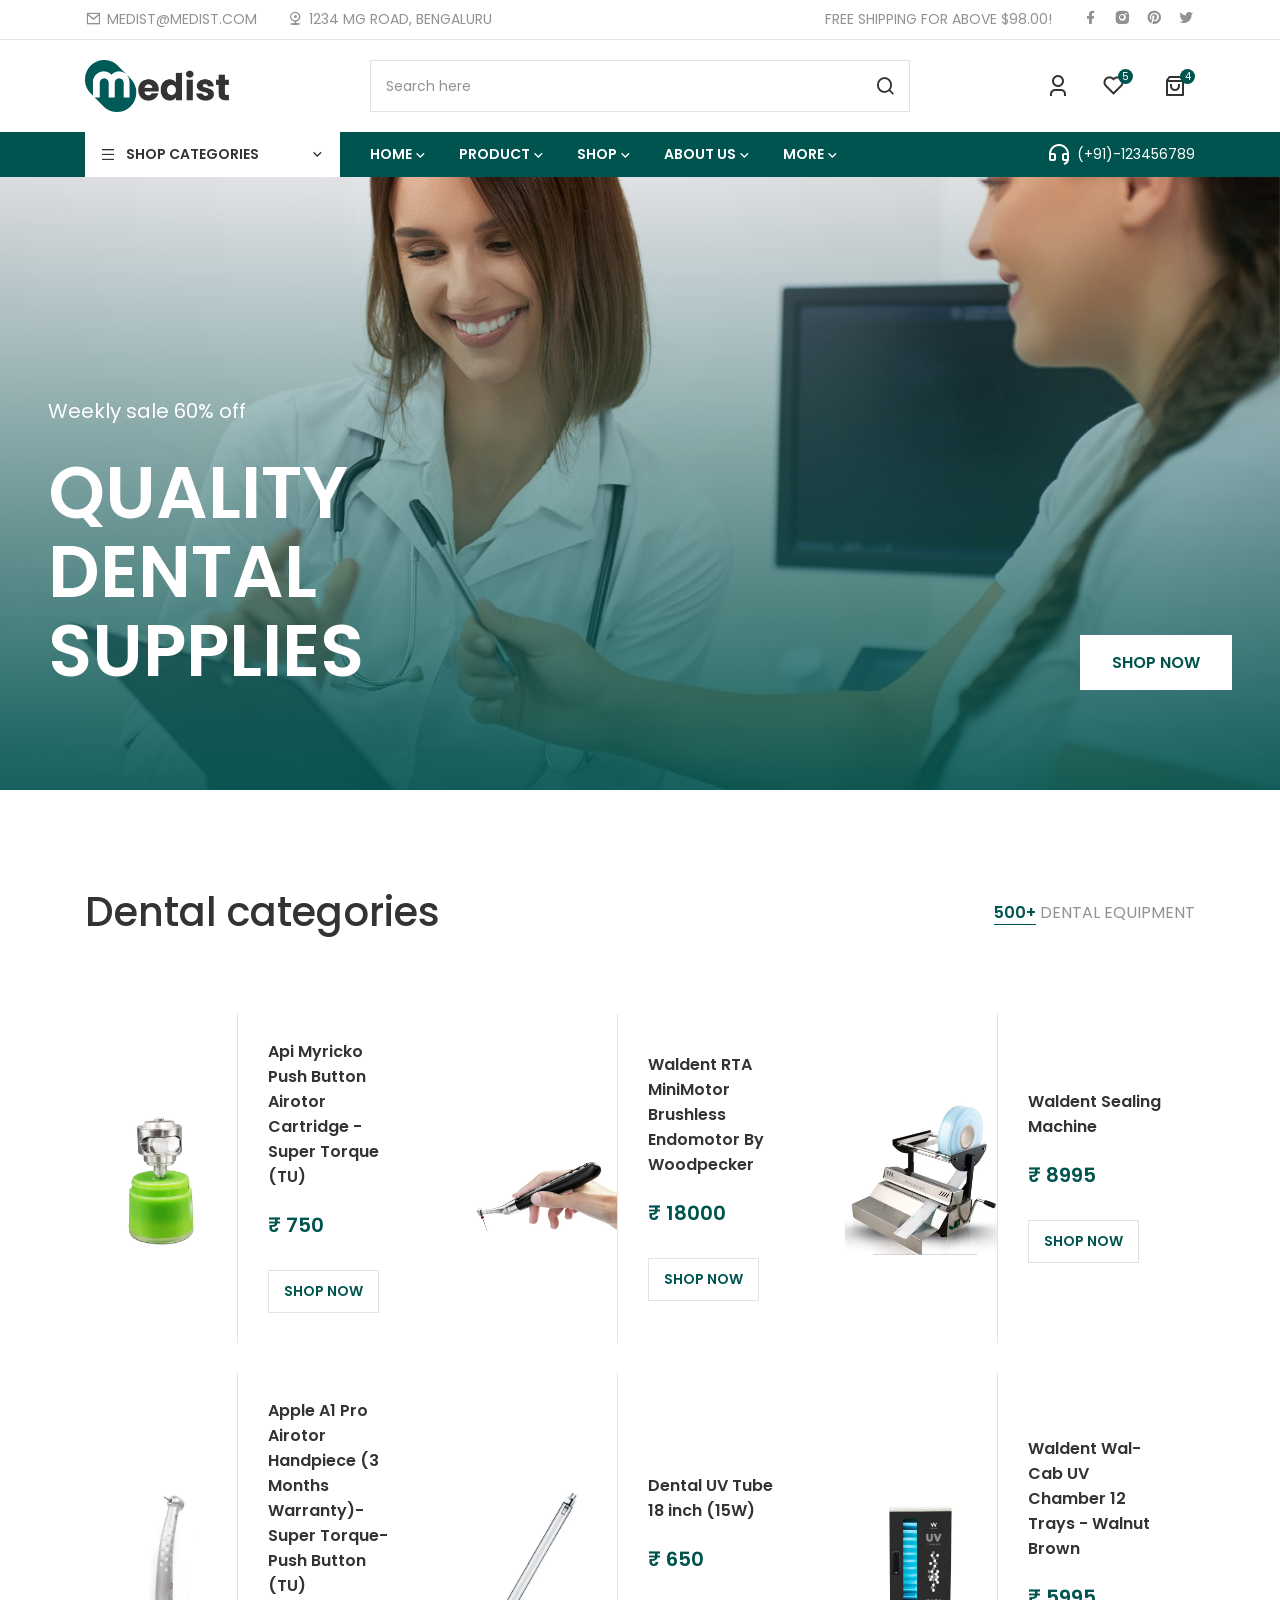
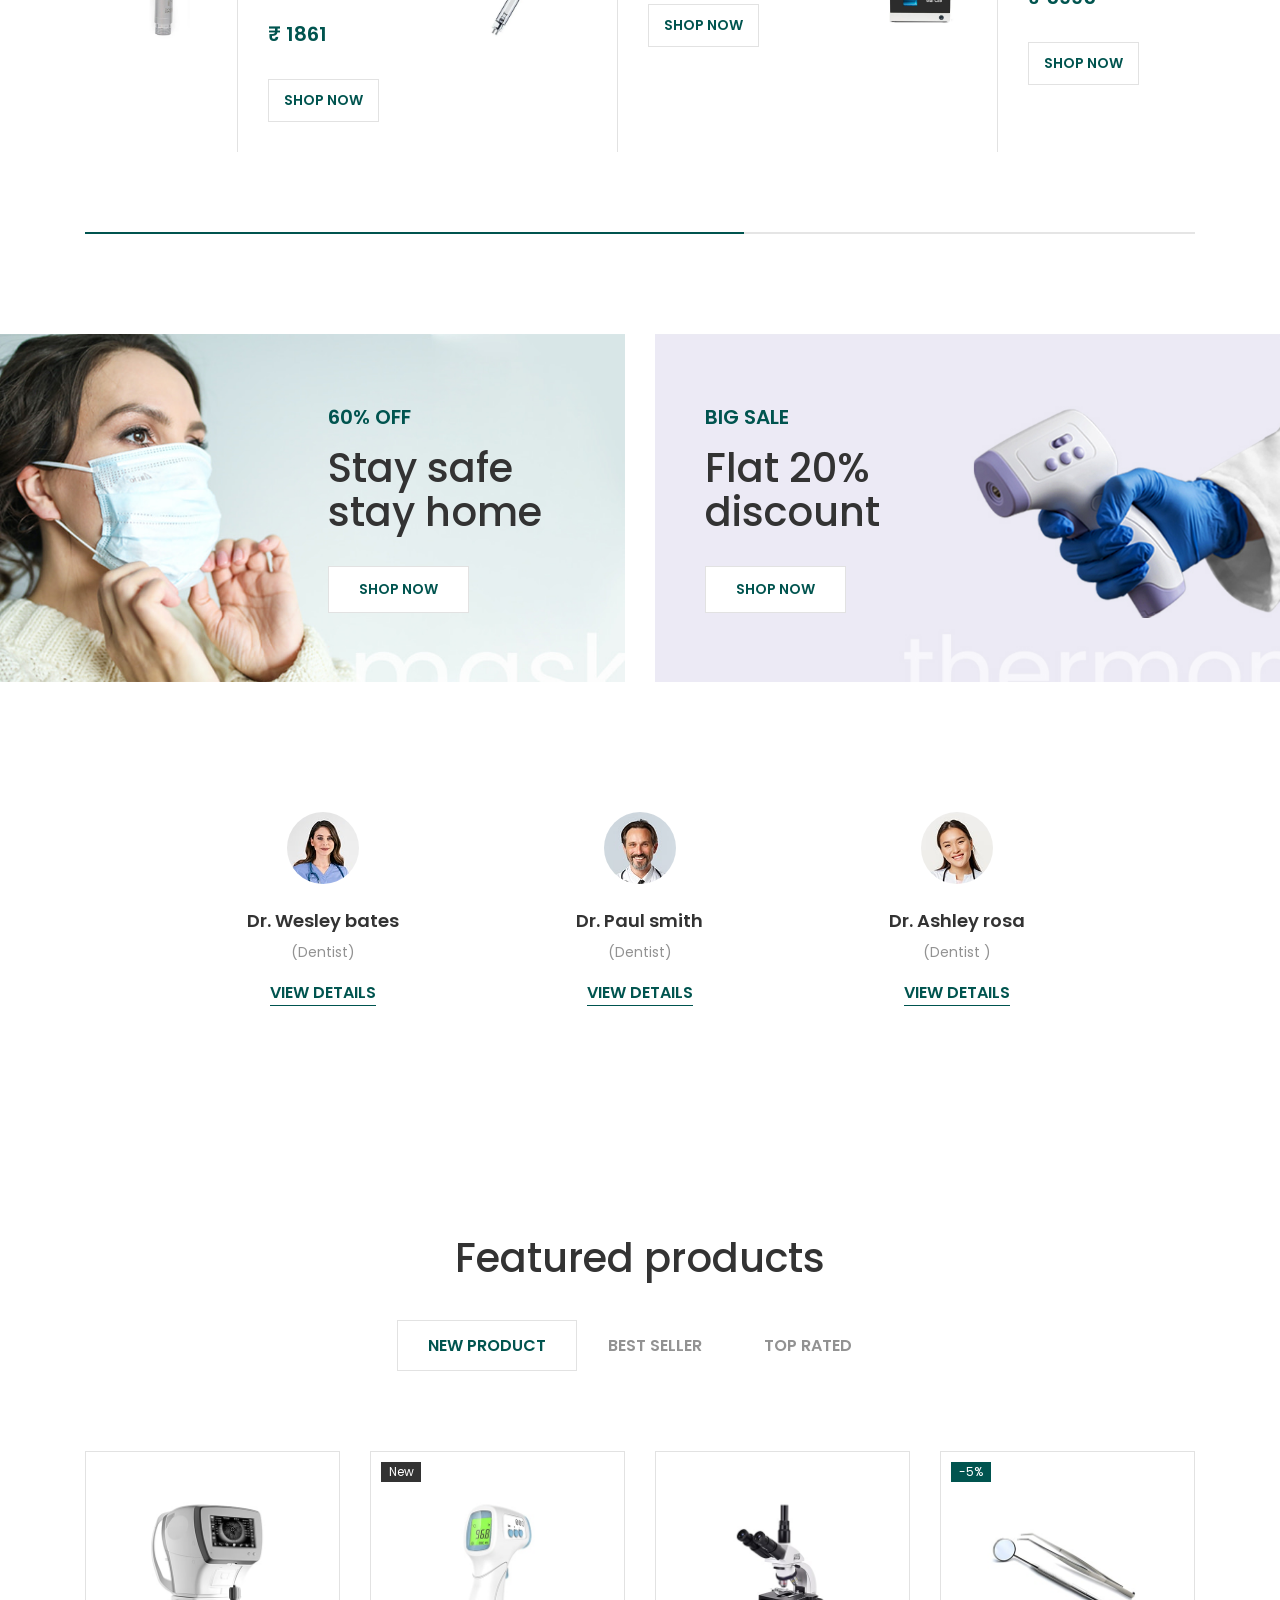
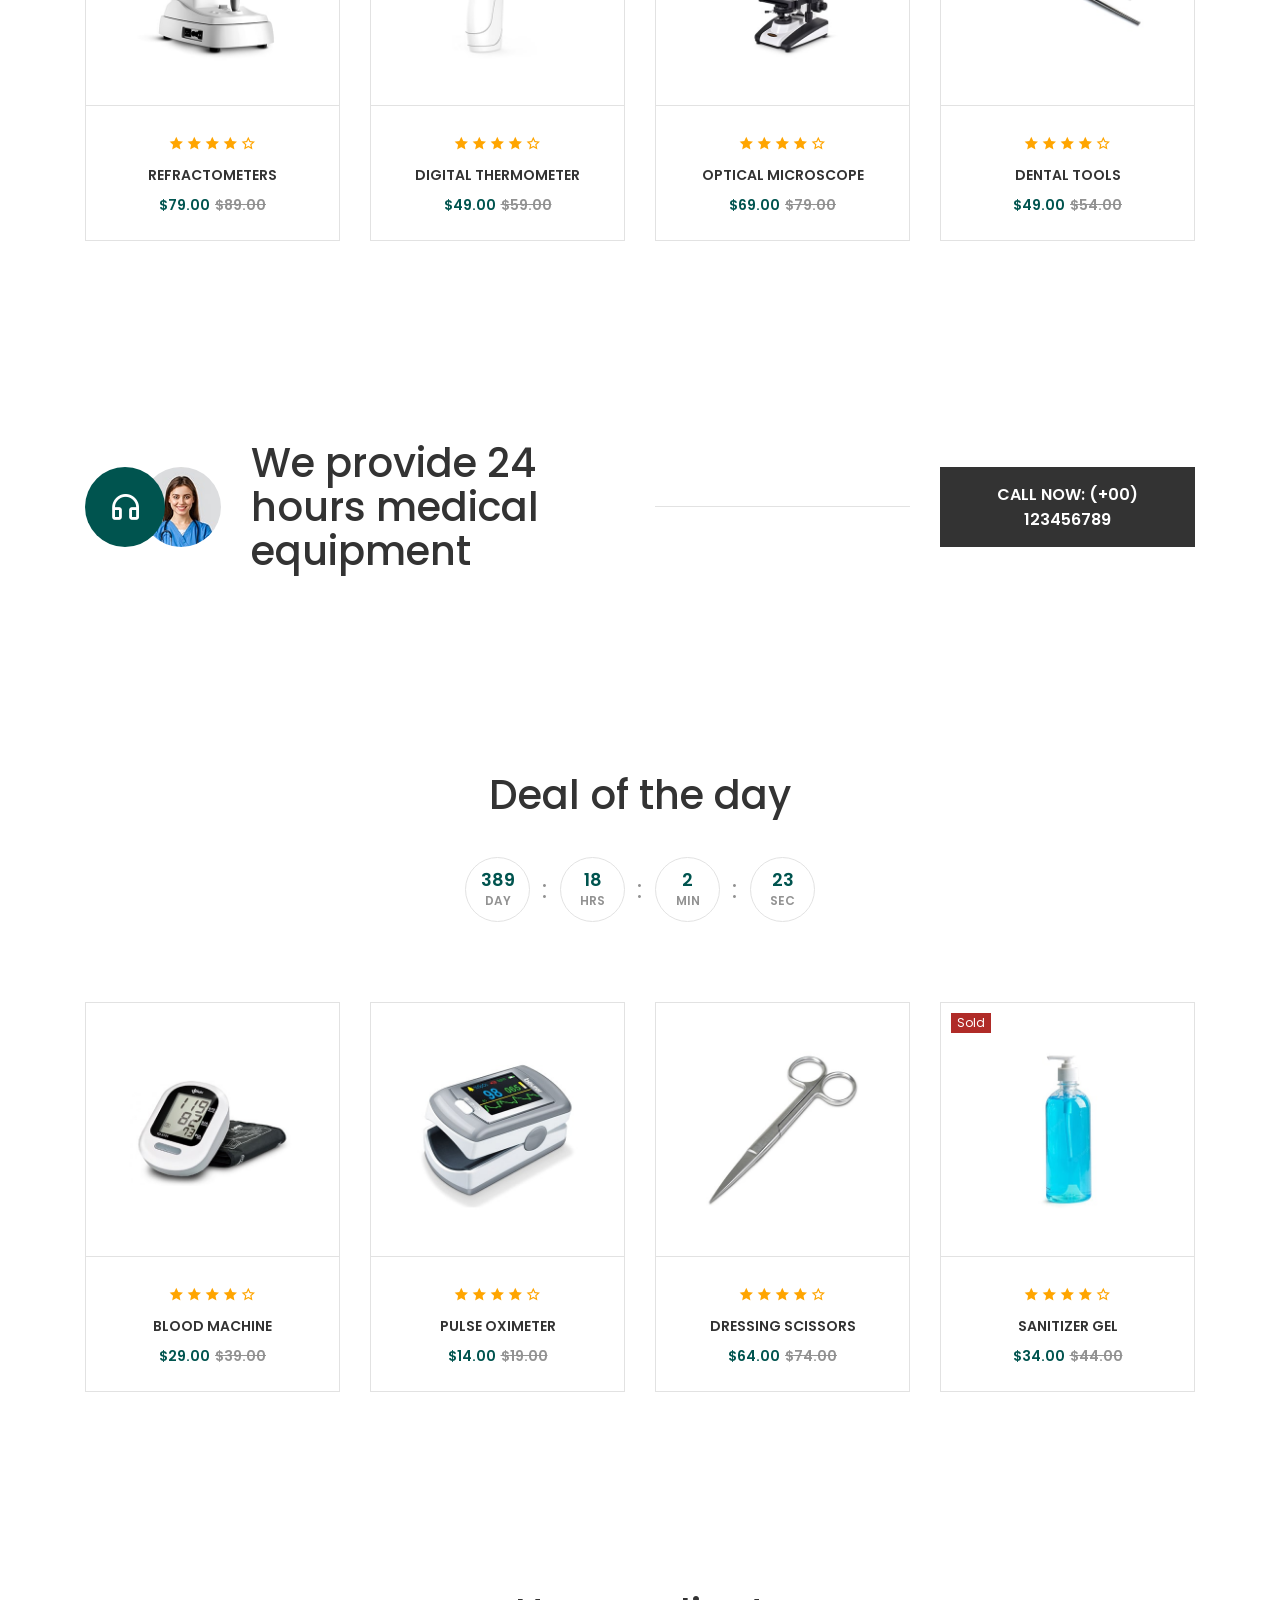
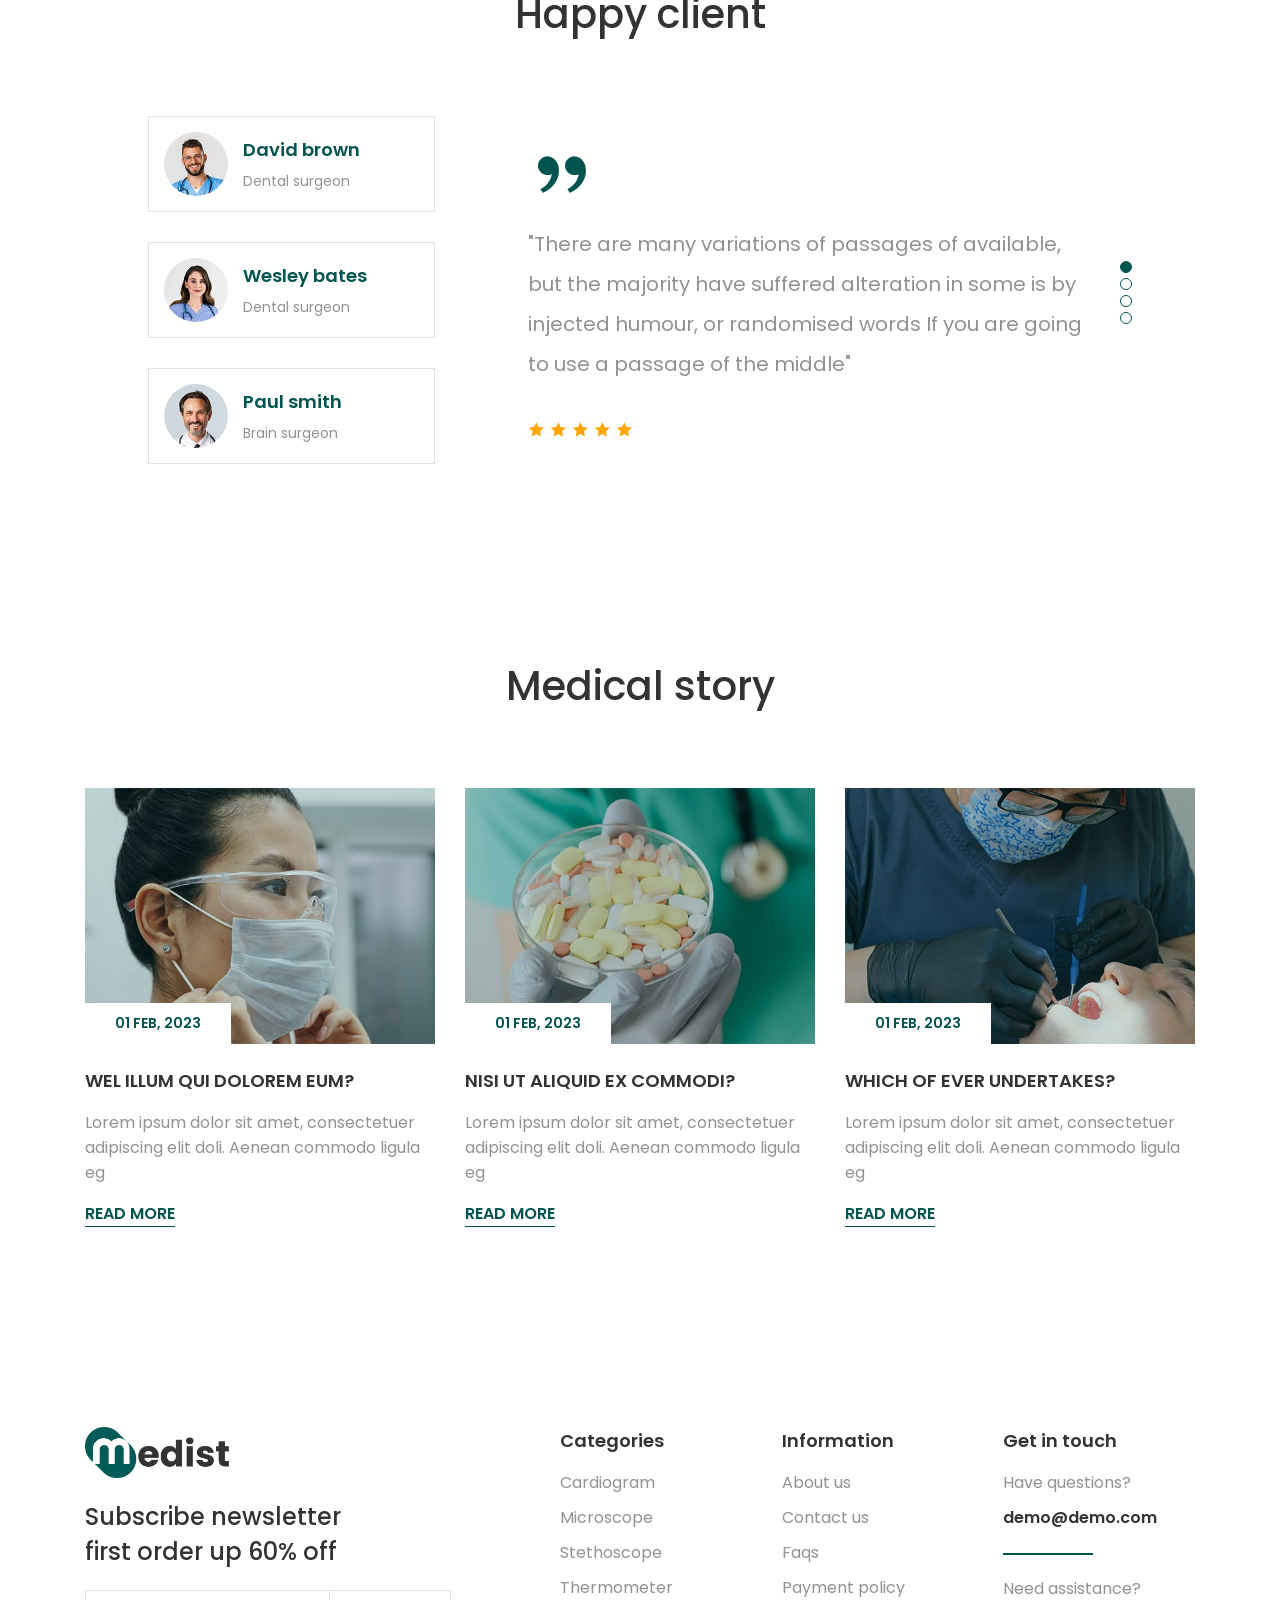
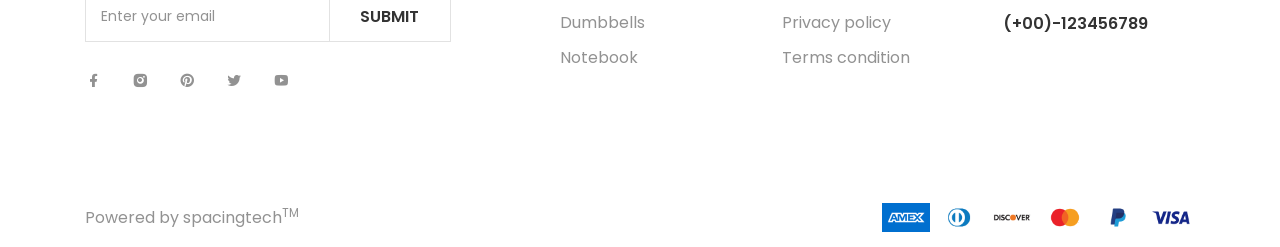
==== commit 420d4fbd: "first commit" ====
--- a/medist/index.html
+++ b/medist/index.html
@@ -84,12 +84,11 @@
                             <ul class="ul-mt30">
                                 <li><span class="d-inline-block text-uppercase"><i
                                             class="ri-mail-line icon-16 mer-5"></i><a href="mailto:demo@demo.com"
-                                            class="d-inline-block body-dominant-color">demo@demo.com</a></span></li>
+                                            class="d-inline-block body-dominant-color">medist@medist.com</a></span></li>
                                 <li><span class="d-inline-block text-uppercase"><i
                                             class="ri-map-pin-range-line icon-16 mer-5"></i>1234 MG road,
                                         Bengaluru</span></li>
-                                <li><span class="d-inline-block text-uppercase"><i
-                                            class="ri-time-line icon-16 mer-5"></i>Mon-Fri: 8:00am-7:00pm</span></li>
+
                             </ul>
                         </div>
                         <div class="col-xl-5">
@@ -124,8 +123,7 @@
                         </div>
                         <div class="psl-15 text-uppercase text-nowrap"><i
                                 class="ri-map-pin-range-line icon-16  mer-5"></i>1234 MG road, Bengaluru</div>
-                        <div class="psl-15 text-uppercase text-nowrap"><i
-                                class="ri-time-line icon-16 mer-5"></i>Mon-Fri: 8:00am-7:00pm</div>
+
                         <div class="psl-15 text-uppercase text-nowrap">Free shipping for above $98.00!</div>
                         <div class="psl-15">
                             <div class="ul-mt15 flex-nowrap">
@@ -149,8 +147,7 @@
                         </div>
                         <div class="psl-15 text-uppercase text-nowrap"><i
                                 class="ri-map-pin-range-line icon-16  mer-5"></i>1234 MG road, Bengaluru</div>
-                        <div class="psl-15 text-uppercase text-nowrap"><i
-                                class="ri-time-line icon-16 mer-5"></i>Mon-Fri: 8:00am-7:00pm</div>
+
                         <div class="psl-15 text-uppercase text-nowrap">Free shipping for above $98.00!</div>
                         <div class="psl-15">
                             <div class="ul-mt15 flex-nowrap">
@@ -539,83 +536,8 @@
                                             <span class="icon-16 fw-normal"><i
                                                     class="ri-arrow-down-s-line d-block lh-1"></i></span>
                                         </a>
-                                        <div
-                                            class="menu-dropdown collapse position-absolute top-100 start-0 end-0 body-bg z-2 DropDownSlide box-shadow">
-                                            <div class="container ptb-30 text-center">
-                                                <div class="row">
-                                                    <div class="col-xl-2">
-                                                        <div class="banner-hover">
-                                                            <a href="index.html" class="d-block banner-img br-hidden">
-                                                                <img src="assets/image/menu/menu-banner1.jpg"
-                                                                    class="w-100 img-fluid" alt="menu-banner1">
-                                                            </a>
-                                                        </div>
-                                                        <a href="index.html"
-                                                            class="d-inline-block dominant-link mst-10 text-uppercase heading-weight">01
-                                                            Demo</a>
-                                                    </div>
-                                                    <div class="col-xl-2">
-                                                        <div class="banner-hover">
-                                                            <a href="index2.html" class="d-block banner-img br-hidden">
-                                                                <img src="assets/image/menu/menu-banner2.jpg"
-                                                                    class="w-100 img-fluid" alt="menu-banner2">
-                                                            </a>
-                                                        </div>
-                                                        <a href="index2.html"
-                                                            class="d-inline-block dominant-link mst-10 text-uppercase heading-weight">02
-                                                            Demo</a>
-                                                    </div>
-                                                    <div class="col-xl-2">
-                                                        <div class="banner-hover">
-                                                            <a href="index3.html" class="d-block banner-img br-hidden">
-                                                                <img src="assets/image/menu/menu-banner3.jpg"
-                                                                    class="w-100 img-fluid" alt="menu-banner3">
-                                                            </a>
-                                                        </div>
-                                                        <a href="index3.html"
-                                                            class="d-inline-block dominant-link mst-10 text-uppercase heading-weight">03
-                                                            Demo</a>
-                                                    </div>
-                                                    <div class="col-xl-2">
-                                                        <div class="banner-hover">
-                                                            <a href="index4.html" class="d-block banner-img br-hidden">
-                                                                <img src="assets/image/menu/menu-banner4.jpg"
-                                                                    class="w-100 img-fluid" alt="menu-banner4">
-                                                            </a>
-                                                        </div>
-                                                        <a href="index4.html"
-                                                            class="d-inline-block dominant-link mst-10 text-uppercase heading-weight">04
-                                                            Demo</a>
-                                                    </div>
-                                                    <div class="col-xl-2">
-                                                        <div class="banner-hover">
-                                                            <a href="index5.html" class="d-block banner-img br-hidden">
-                                                                <img src="assets/image/menu/menu-banner5.jpg"
-                                                                    class="w-100 img-fluid" alt="menu-banner5">
-                                                            </a>
-                                                        </div>
-                                                        <a href="index5.html"
-                                                            class="d-inline-block dominant-link mst-10 text-uppercase heading-weight">05
-                                                            Demo</a>
-                                                    </div>
-                                                    <div class="col-xl-2">
-                                                        <div class="banner-hover">
-                                                            <a href="index6.html" class="d-block banner-img br-hidden">
-                                                                <img src="assets/image/menu/menu-banner6.jpg"
-                                                                    class="w-100 img-fluid" alt="menu-banner6">
-                                                            </a>
-                                                        </div>
-                                                        <a href="index6.html"
-                                                            class="d-inline-block dominant-link mst-10 text-uppercase heading-weight">06
-                                                            Demo</a>
-                                                    </div>
-                                                </div>
-                                                <div class="menu-button mst-30">
-                                                    <a href="https://spacingtech.com/html/medist/index.html"
-                                                        class="btn-style2 secondary-btn">Explore all demo</a>
-                                                </div>
-                                            </div>
-                                        </div>
+
+
                                     </li>
                                     <li class="menu-li">
                                         <a href="collection.html"
@@ -624,186 +546,7 @@
                                             <span class="icon-16 fw-normal"><i
                                                     class="ri-arrow-down-s-line d-block lh-1"></i></span>
                                         </a>
-                                        <div
-                                            class="menu-dropdown collapse position-absolute top-100 start-0 end-0 body-bg z-2 DropDownSlide box-shadow">
-                                            <div class="container ptb-25">
-                                                <div class="row row-cols-xl-5">
-                                                    <div class="col">
-                                                        <div class="shop-title">
-                                                            <span class="d-block ptb-5 text-uppercase heading-weight"><a
-                                                                    href="collections.html"
-                                                                    class="d-inline-block dominant-link">Collections</a></span>
-                                                            <span class="d-block ptb-5 text-uppercase heading-weight"><a
-                                                                    href="collection-category.html"
-                                                                    class="d-inline-block dominant-link">Collection
-                                                                    category</a></span>
-                                                            <span class="d-block ptb-5 text-uppercase heading-weight"><a
-                                                                    href="collection-without.html"
-                                                                    class="d-inline-block dominant-link">Collection
-                                                                    full</a></span>
-                                                            <span class="d-block ptb-5 text-uppercase heading-weight"><a
-                                                                    href="collection.html"
-                                                                    class="d-inline-block dominant-link">Collection
-                                                                    left</a></span>
-                                                            <span class="d-block ptb-5 text-uppercase heading-weight"><a
-                                                                    href="collection-right.html"
-                                                                    class="d-inline-block dominant-link">Collection
-                                                                    right</a></span>
-                                                            <span class="d-block ptb-5 text-uppercase heading-weight"><a
-                                                                    href="collection-list-without.html"
-                                                                    class="d-inline-block dominant-link">Collection list
-                                                                    full</a></span>
-                                                            <span class="d-block ptb-5 text-uppercase heading-weight"><a
-                                                                    href="collection-list.html"
-                                                                    class="d-inline-block dominant-link">Collection list
-                                                                    left</a></span>
-                                                            <span class="d-block ptb-5 text-uppercase heading-weight"><a
-                                                                    href="collection-list-right.html"
-                                                                    class="d-inline-block dominant-link">Collection list
-                                                                    right</a></span>
-                                                            <span class="d-block ptb-5 text-uppercase heading-weight"><a
-                                                                    href="search-empty.html"
-                                                                    class="d-inline-block dominant-link">Search
-                                                                    empty</a></span>
-                                                            <span class="d-block ptb-5 text-uppercase heading-weight"><a
-                                                                    href="search-product.html"
-                                                                    class="d-inline-block dominant-link">01 Search
-                                                                    product</a></span>
-                                                            <span class="d-block ptb-5 text-uppercase heading-weight"><a
-                                                                    href="search-product2.html"
-                                                                    class="d-inline-block dominant-link">02 Search
-                                                                    product</a></span>
-                                                        </div>
-                                                    </div>
-                                                    <div class="col">
-                                                        <div
-                                                            class="d-block heading-color ptb-5 text-uppercase heading-weight">
-                                                            Product layout</div>
-                                                        <div class="mst-5">
-                                                            <span class="d-block ptb-5"><a href="product.html"
-                                                                    class="d-inline-block body-dominant-color">01 Bottom
-                                                                    thumbnail</a></span>
-                                                            <span class="d-block ptb-5"><a href="product2.html"
-                                                                    class="d-inline-block body-dominant-color">02 Right
-                                                                    thumbnail tab</a></span>
-                                                            <span class="d-block ptb-5"><a href="product3.html"
-                                                                    class="d-inline-block body-dominant-color">03 Full
-                                                                    thumbnail</a></span>
-                                                            <span class="d-block ptb-5"><a href="product4.html"
-                                                                    class="d-inline-block body-dominant-color">04 Left
-                                                                    thumbnail accordion</a></span>
-                                                            <span class="d-block ptb-5"><a href="product5.html"
-                                                                    class="d-inline-block body-dominant-color">05 Full
-                                                                    layout</a></span>
-                                                            <span class="d-block ptb-5"><a href="product6.html"
-                                                                    class="d-inline-block body-dominant-color">06 Bottom
-                                                                    thumbnail details</a></span>
-                                                            <span class="d-block ptb-5"><a href="product7.html"
-                                                                    class="d-inline-block body-dominant-color">07
-                                                                    Product right</a></span>
-                                                            <span class="d-block ptb-5"><a href="product8.html"
-                                                                    class="d-inline-block body-dominant-color">08 Center
-                                                                    layout</a></span>
-                                                            <span class="d-block ptb-5"><a href="product9.html"
-                                                                    class="d-inline-block body-dominant-color">09 Tab
-                                                                    thumbnail</a></span>
-                                                            <span class="d-block ptb-5"><a href="product10.html"
-                                                                    class="d-inline-block body-dominant-color">10 Big
-                                                                    tab thumbnail</a></span>
-                                                        </div>
-                                                    </div>
-                                                    <div class="col">
-                                                        <div
-                                                            class="d-block heading-color ptb-5 text-uppercase heading-weight">
-                                                            Product layout</div>
-                                                        <div class="mst-5">
-                                                            <span class="d-block ptb-5"><a href="product11.html"
-                                                                    class="d-inline-block body-dominant-color">11 Small
-                                                                    tab thumbnail</a></span>
-                                                            <span class="d-block ptb-5"><a href="product12.html"
-                                                                    class="d-inline-block body-dominant-color">12 Single
-                                                                    grid layout</a></span>
-                                                            <span class="d-block ptb-5"><a href="product13.html"
-                                                                    class="d-inline-block body-dominant-color">13 Two
-                                                                    grid layout</a></span>
-                                                            <span class="d-block ptb-5"><a href="product14.html"
-                                                                    class="d-inline-block body-dominant-color">14 Split
-                                                                    grid template</a></span>
-                                                            <span class="d-block ptb-5"><a href="product15.html"
-                                                                    class="d-inline-block body-dominant-color">15 Single
-                                                                    & Pair layout</a></span>
-                                                            <span class="d-block ptb-5"><a href="product16.html"
-                                                                    class="d-inline-block body-dominant-color">16
-                                                                    Creative layout</a></span>
-                                                            <span class="d-block ptb-5"><a href="product17.html"
-                                                                    class="d-inline-block body-dominant-color">17 Solo
-                                                                    slider layout</a></span>
-                                                            <span class="d-block ptb-5"><a href="product18.html"
-                                                                    class="d-inline-block body-dominant-color">18 Dual
-                                                                    slider layout</a></span>
-                                                            <span class="d-block ptb-5"><a href="product19.html"
-                                                                    class="d-inline-block body-dominant-color">19
-                                                                    Classic layout</a></span>
-                                                            <span class="d-block ptb-5"><a href="product20.html"
-                                                                    class="d-inline-block body-dominant-color">20 Modern
-                                                                    layout</a></span>
-                                                        </div>
-                                                    </div>
-                                                    <div class="col">
-                                                        <div
-                                                            class="d-block heading-color ptb-5 text-uppercase heading-weight">
-                                                            Product layout</div>
-                                                        <div class="mst-5">
-                                                            <span class="d-block ptb-5"><a href="product21.html"
-                                                                    class="d-inline-block body-dominant-color">21 Right
-                                                                    content center</a></span>
-                                                            <span class="d-block ptb-5"><a href="product22.html"
-                                                                    class="d-inline-block body-dominant-color">22
-                                                                    Dropdown variant</a></span>
-                                                            <span class="d-block ptb-5"><a href="product23.html"
-                                                                    class="d-inline-block body-dominant-color">23 Simple
-                                                                    layout</a></span>
-                                                            <span class="d-block ptb-5"><a href="product24.html"
-                                                                    class="d-inline-block body-dominant-color">24
-                                                                    Frequently bought</a></span>
-                                                            <span class="d-block ptb-5"><a href="product25.html"
-                                                                    class="d-inline-block body-dominant-color">25
-                                                                    Bundling together</a></span>
-                                                            <span class="d-block ptb-5"><a href="product26.html"
-                                                                    class="d-inline-block body-dominant-color">26
-                                                                    Preorder template</a></span>
-                                                            <span class="d-block ptb-5"><a href="product27.html"
-                                                                    class="d-inline-block body-dominant-color">27
-                                                                    Inventory alert template</a></span>
-                                                            <span class="d-block ptb-5"><a
-                                                                    href="product-comparison.html"
-                                                                    class="d-inline-block body-dominant-color">01 Modern
-                                                                    comparision</a></span>
-                                                            <span class="d-block ptb-5"><a
-                                                                    href="product-comparison2.html"
-                                                                    class="d-inline-block body-dominant-color">02
-                                                                    Minimalist comparision</a></span>
-                                                            <span class="d-block ptb-5"><a
-                                                                    href="product-comparison3.html"
-                                                                    class="d-inline-block body-dominant-color">03
-                                                                    Classic comparision</a></span>
-                                                            <span class="d-block ptb-5"><a
-                                                                    href="product-comparison4.html"
-                                                                    class="d-inline-block body-dominant-color">04
-                                                                    Interactive comparision</a></span>
-                                                        </div>
-                                                    </div>
-                                                    <div class="col">
-                                                        <div class="banner-hover">
-                                                            <a href="index.html" class="d-block banner-img br-hidden">
-                                                                <img src="assets/image/index3/menu/menu-banner-product.jpg"
-                                                                    class="w-100 img-fluid" alt="menu-banner-product">
-                                                            </a>
-                                                        </div>
-                                                    </div>
-                                                </div>
-                                            </div>
-                                        </div>
+
                                     </li>
                                     <li class="menu-li">
                                         <a href="collection.html"
@@ -812,275 +555,20 @@
                                             <span class="icon-16 fw-normal"><i
                                                     class="ri-arrow-down-s-line d-block lh-1"></i></span>
                                         </a>
-                                        <div
-                                            class="menu-dropdown menu-mega collapse position-absolute top-100 start-0 end-0 body-bg z-2 DropDownSlide box-shadow">
-                                            <div class="container ptb-25">
-                                                <div class="menu-overview">
-                                                    <div class="heading-color ptb-5 text-uppercase heading-weight">
-                                                        Account</div>
-                                                    <span class="d-block ptb-5"><a href="login.html"
-                                                            class="d-inline-block body-dominant-color">01 Simple
-                                                            login</a></span>
-                                                    <span class="d-block ptb-5"><a href="login2.html"
-                                                            class="d-inline-block body-dominant-color">02 Social
-                                                            login</a></span>
-                                                    <span class="d-block ptb-5"><a href="login3.html"
-                                                            class="d-inline-block body-dominant-color">03 Modern
-                                                            login</a></span>
-                                                    <span class="d-block ptb-5"><a href="forgot-password.html"
-                                                            class="d-inline-block body-dominant-color">Forgot
-                                                            password</a></span>
-                                                    <span class="d-block ptb-5"><a href="register.html"
-                                                            class="d-inline-block body-dominant-color">01 Simple
-                                                            register</a></span>
-                                                    <span class="d-block ptb-5"><a href="register2.html"
-                                                            class="d-inline-block body-dominant-color">02 Social
-                                                            register</a></span>
-                                                    <span class="d-block ptb-5"><a href="register3.html"
-                                                            class="d-inline-block body-dominant-color">03 Modern
-                                                            register</a></span>
-                                                    <div class="heading-color ptb-5 text-uppercase heading-weight">Cart
-                                                    </div>
-                                                    <span class="d-block ptb-5"><a href="cart-empty.html"
-                                                            class="d-inline-block body-dominant-color">Cart
-                                                            empty</a></span>
-                                                    <span class="d-block ptb-5"><a href="cart-page.html"
-                                                            class="d-inline-block body-dominant-color">01 Clean
-                                                            cart</a></span>
-                                                    <span class="d-block ptb-5"><a href="cart-page2.html"
-                                                            class="d-inline-block body-dominant-color">02 Simple
-                                                            cart</a></span>
-                                                    <span class="d-block ptb-5"><a href="cart-page3.html"
-                                                            class="d-inline-block body-dominant-color">03 Standard
-                                                            cart</a></span>
-                                                    <span class="d-block ptb-5"><a href="cart-page4.html"
-                                                            class="d-inline-block body-dominant-color">04 Modern
-                                                            cart</a></span>
-                                                    <span class="d-block ptb-5"><a href="cart-page5.html"
-                                                            class="d-inline-block body-dominant-color">05 Interactive
-                                                            cart</a></span>
-                                                    <span class="d-block ptb-5"><a href="cart-page6.html"
-                                                            class="d-inline-block body-dominant-color">06 Creative
-                                                            cart</a></span>
-                                                    <span class="d-block ptb-5"><a href="cart-page7.html"
-                                                            class="d-inline-block body-dominant-color">07 Classic
-                                                            cart</a></span>
-                                                    <span class="d-block ptb-5"><a href="cart-page8.html"
-                                                            class="d-inline-block body-dominant-color">08 Professional
-                                                            cart</a></span>
-                                                    <div class="heading-color ptb-5 text-uppercase heading-weight">
-                                                        Checkout</div>
-                                                    <span class="d-block ptb-5"><a href="checkout.html"
-                                                            class="d-inline-block body-dominant-color">01 Clean
-                                                            checkout</a></span>
-                                                    <span class="d-block ptb-5"><a href="checkout2.html"
-                                                            class="d-inline-block body-dominant-color">02 Modern
-                                                            checkout</a></span>
-                                                    <span class="d-block ptb-5"><a href="checkout3.html"
-                                                            class="d-inline-block body-dominant-color">03 Box
-                                                            checkout</a></span>
-                                                    <span class="d-block ptb-5"><a href="checkout4.html"
-                                                            class="d-inline-block body-dominant-color">04 Interactive
-                                                            checkout</a></span>
-                                                    <div class="heading-color ptb-5 text-uppercase heading-weight">
-                                                        Coming soon</div>
-                                                    <span class="d-block ptb-5"><a href="coming-soon.html"
-                                                            class="d-inline-block body-dominant-color">01 Simple
-                                                            comingsoon</a></span>
-                                                    <span class="d-block ptb-5"><a href="coming-soon2.html"
-                                                            class="d-inline-block body-dominant-color">02 Minimalist
-                                                            comingsoon</a></span>
-                                                    <span class="d-block ptb-5"><a href="coming-soon3.html"
-                                                            class="d-inline-block body-dominant-color">03 Modern
-                                                            comingsoon</a></span>
-                                                    <span class="d-block ptb-5"><a href="coming-soon4.html"
-                                                            class="d-inline-block body-dominant-color">04 Classic
-                                                            comingsoon</a></span>
-                                                    <span class="d-block ptb-5"><a href="coming-soon5.html"
-                                                            class="d-inline-block body-dominant-color">05 Creative
-                                                            comingsoon</a></span>
-                                                    <span class="d-block ptb-5"><a href="coming-soon6.html"
-                                                            class="d-inline-block body-dominant-color">06 Interactive
-                                                            comingsoon</a></span>
-                                                    <div class="heading-color ptb-5 text-uppercase heading-weight">
-                                                        Invoice</div>
-                                                    <span class="d-block ptb-5"><a href="invoice.html"
-                                                            class="d-inline-block body-dominant-color">01 Simple
-                                                            invoice</a></span>
-                                                    <span class="d-block ptb-5"><a href="invoice2.html"
-                                                            class="d-inline-block body-dominant-color">02 Classic
-                                                            invoice</a></span>
-                                                    <span class="d-block ptb-5"><a href="invoice3.html"
-                                                            class="d-inline-block body-dominant-color">03 Professional
-                                                            invoice</a></span>
-                                                    <span class="d-block ptb-5"><a href="invoice4.html"
-                                                            class="d-inline-block body-dominant-color">04 Standard
-                                                            invoice</a></span>
-                                                    <div class="heading-color ptb-5 text-uppercase heading-weight">Order
-                                                    </div>
-                                                    <span class="d-block ptb-5"><a href="order-complete.html"
-                                                            class="d-inline-block body-dominant-color">Order
-                                                            complete</a></span>
-                                                    <span class="d-block ptb-5"><a href="order.html"
-                                                            class="d-inline-block body-dominant-color">Order</a></span>
-                                                    <span class="d-block ptb-5"><a href="order-info.html"
-                                                            class="d-inline-block body-dominant-color">Order
-                                                            info</a></span>
-                                                    <span class="d-block ptb-5"><a href="order-info-default.html"
-                                                            class="d-inline-block body-dominant-color">Order
-                                                            default</a></span>
-                                                    <span class="d-block ptb-5"><a href="order-info-unfulfilled.html"
-                                                            class="d-inline-block body-dominant-color">Order
-                                                            unfulfilled</a></span>
-                                                    <span class="d-block ptb-5"><a href="order-info-fulfilled.html"
-                                                            class="d-inline-block body-dominant-color">Order
-                                                            fulfilled</a></span>
-                                                    <span class="d-block ptb-5"><a href="order-info-inprogress.html"
-                                                            class="d-inline-block body-dominant-color">Order
-                                                            inprogress</a></span>
-                                                    <span class="d-block ptb-5"><a href="order-info-intransit.html"
-                                                            class="d-inline-block body-dominant-color">Order
-                                                            intransit</a></span>
-                                                    <span class="d-block ptb-5"><a href="order-info-indelivery.html"
-                                                            class="d-inline-block body-dominant-color">Order
-                                                            indelivery</a></span>
-                                                    <span class="d-block ptb-5"><a href="order-info-delivered.html"
-                                                            class="d-inline-block body-dominant-color">Order
-                                                            delivered</a></span>
-                                                    <span class="d-block ptb-5"><a href="order-info-pickup.html"
-                                                            class="d-inline-block body-dominant-color">Order
-                                                            pickup</a></span>
-                                                    <span class="d-block ptb-5"><a href="order-info-cancel.html"
-                                                            class="d-inline-block body-dominant-color">Order
-                                                            cancel</a></span>
-                                                    <div class="heading-color ptb-5 text-uppercase heading-weight">
-                                                        Profile</div>
-                                                    <span class="d-block ptb-5"><a href="profile.html"
-                                                            class="d-inline-block body-dominant-color">Profile</a></span>
-                                                    <span class="d-block ptb-5"><a href="profile-address.html"
-                                                            class="d-inline-block body-dominant-color">Profile
-                                                            address</a></span>
-                                                    <span class="d-block ptb-5"><a href="profile-notification.html"
-                                                            class="d-inline-block body-dominant-color">Profile
-                                                            notification</a></span>
-                                                    <span class="d-block ptb-5"><a href="profile-order.html"
-                                                            class="d-inline-block body-dominant-color">Profile
-                                                            order</a></span>
-                                                    <span class="d-block ptb-5"><a href="profile-order-empty.html"
-                                                            class="d-inline-block body-dominant-color">Profile order
-                                                            empty</a></span>
-                                                    <span class="d-block ptb-5"><a href="profile-ticket.html"
-                                                            class="d-inline-block body-dominant-color">Profile
-                                                            ticket</a></span>
-                                                    <span class="d-block ptb-5"><a href="profile-ticket-empty.html"
-                                                            class="d-inline-block body-dominant-color">Profile ticket
-                                                            empty</a></span>
-                                                    <span class="d-block ptb-5"><a href="profile-wishlist.html"
-                                                            class="d-inline-block body-dominant-color">Profile
-                                                            wishlist</a></span>
-                                                    <span class="d-block ptb-5"><a href="profile-wishlist-empty.html"
-                                                            class="d-inline-block body-dominant-color">Profile wishlist
-                                                            empty</a></span>
-                                                    <div class="heading-color ptb-5 text-uppercase heading-weight">
-                                                        Ticket</div>
-                                                    <span class="d-block ptb-5"><a href="ticket.html"
-                                                            class="d-inline-block body-dominant-color">Ticket</a></span>
-                                                    <span class="d-block ptb-5"><a href="ticket-create.html"
-                                                            class="d-inline-block body-dominant-color">Ticket
-                                                            create</a></span>
-                                                    <span class="d-block ptb-5"><a href="ticket-edit.html"
-                                                            class="d-inline-block body-dominant-color">Ticket
-                                                            edit</a></span>
-                                                    <span class="d-block ptb-5"><a href="ticket-info.html"
-                                                            class="d-inline-block body-dominant-color">Ticket
-                                                            info</a></span>
-                                                    <div class="heading-color ptb-5 text-uppercase heading-weight">Store
-                                                    </div>
-                                                    <span class="d-block ptb-5"><a href="store.html"
-                                                            class="d-inline-block body-dominant-color">01 Modern
-                                                            store</a></span>
-                                                    <span class="d-block ptb-5"><a href="store2.html"
-                                                            class="d-inline-block body-dominant-color">02 Creative
-                                                            store</a></span>
-                                                    <div class="heading-color ptb-5 text-uppercase heading-weight">Other
-                                                    </div>
-                                                    <span class="d-block ptb-5"><a href="cancellation.html"
-                                                            class="d-inline-block body-dominant-color">Cancellation</a></span>
-                                                    <span class="d-block ptb-5"><a href="cookie.html"
-                                                            class="d-inline-block body-dominant-color">Cookie</a></span>
-                                                    <span class="d-block ptb-5"><a href="legal.html"
-                                                            class="d-inline-block body-dominant-color">Legal</a></span>
-                                                    <div class="heading-color ptb-5 text-uppercase heading-weight">404
-                                                    </div>
-                                                    <span class="d-block ptb-5"><a href="404.html"
-                                                            class="d-inline-block body-dominant-color">01 Clean
-                                                            404</a></span>
-                                                    <span class="d-block ptb-5"><a href="404-2.html"
-                                                            class="d-inline-block body-dominant-color">02 Classic
-                                                            404</a></span>
-                                                    <span class="d-block ptb-5"><a href="404-3.html"
-                                                            class="d-inline-block body-dominant-color">03 Modern
-                                                            404</a></span>
-                                                    <div class="heading-color ptb-5 text-uppercase heading-weight">
-                                                        Features</div>
-                                                    <span class="d-block ptb-5"><a href="button.html"
-                                                            class="d-inline-block body-dominant-color">Button</a></span>
-                                                    <span class="d-block ptb-5"><a href="cart-drawer-empty.html"
-                                                            class="d-inline-block body-dominant-color">Cart drawer
-                                                            empty</a></span>
-                                                </div>
-                                            </div>
-                                        </div>
+
                                     </li>
                                     <li class="menu-li">
                                         <a href="blog.html" class="menu-link d-flex align-items-center ptb-12 plr-15">
-                                            <span class="menu-title text-uppercase heading-weight">Blog</span>
+                                            <span class="menu-title text-uppercase heading-weight">About Us</span>
                                             <span class="icon-16 fw-normal"><i
                                                     class="ri-arrow-down-s-line d-block lh-1"></i></span>
                                         </a>
-                                        <div
-                                            class="menu-dropdown menu-sub collapse position-absolute top-100 body-bg z-2 DropDownSlide box-shadow">
-                                            <ul class="menudrop-ul ptb-25">
-                                                <li class="menudrop-li">
-                                                    <div class="ptb-5 plr-30"><a href="blog-without.html"
-                                                            class="d-inline-block body-dominant-color">Blog</a></div>
-                                                </li>
-                                                <li class="menudrop-li">
-                                                    <div class="ptb-5 plr-30"><a href="blog.html"
-                                                            class="d-inline-block body-dominant-color">Blog left</a>
-                                                    </div>
-                                                </li>
-                                                <li class="menudrop-li">
-                                                    <div class="ptb-5 plr-30"><a href="blog-right.html"
-                                                            class="d-inline-block body-dominant-color">Blog right</a>
-                                                    </div>
-                                                </li>
-                                                <li class="menudrop-li">
-                                                    <div class="ptb-5 plr-30"><a href="article-without.html"
-                                                            class="d-inline-block body-dominant-color">Article</a></div>
-                                                </li>
-                                                <li class="menudrop-li">
-                                                    <div class="ptb-5 plr-30"><a href="article.html"
-                                                            class="d-inline-block body-dominant-color">Article left</a>
-                                                    </div>
-                                                </li>
-                                                <li class="menudrop-li">
-                                                    <div class="ptb-5 plr-30"><a href="article-right.html"
-                                                            class="d-inline-block body-dominant-color">Article right</a>
-                                                    </div>
-                                                </li>
-                                                <li class="menudrop-li">
-                                                    <div class="ptb-5 plr-30"><a href="search-blog.html"
-                                                            class="d-inline-block body-dominant-color">Search blog</a>
-                                                    </div>
-                                                </li>
-                                            </ul>
-                                        </div>
+
                                     </li>
                                     <li class="menu-li">
                                         <a href="javascript:void(0)"
                                             class="menu-link d-flex align-items-center ptb-12 plr-15">
-                                            <span class="menu-title text-uppercase heading-weight">Page</span>
+                                            <span class="menu-title text-uppercase heading-weight">More</span>
                                             <span class="icon-16 fw-normal"><i
                                                     class="ri-arrow-down-s-line d-block lh-1"></i></span>
                                         </a>
@@ -1092,169 +580,31 @@
                                                         <a href="about-us.html"
                                                             class="d-flex flex-wrap align-items-center">
                                                             <span class="menusub-title width-calc-16">About us</span>
-                                                            <span class="width-16 icon-16 fw-normal"><i
-                                                                    class="ri-arrow-right-s-line d-block lh-1"></i></span>
+
                                                         </a>
                                                     </div>
-                                                    <div
-                                                        class="menusub-dropdown collapse position-absolute w-100 body-bg DropDownSlide box-shadow">
-                                                        <ul class="menusub-ul ptb-25">
-                                                            <li class="menusub-li">
-                                                                <span class="d-block ptb-5 plr-30"><a
-                                                                        href="about-us.html"
-                                                                        class="d-inline-block body-dominant-color">01
-                                                                        Clean aboutus</a></span>
-                                                            </li>
-                                                            <li class="menusub-li">
-                                                                <span class="d-block ptb-5 plr-30"><a
-                                                                        href="about-us2.html"
-                                                                        class="d-inline-block body-dominant-color">02
-                                                                        Standard aboutus</a></span>
-                                                            </li>
-                                                            <li class="menusub-li">
-                                                                <span class="d-block ptb-5 plr-30"><a
-                                                                        href="about-us3.html"
-                                                                        class="d-inline-block body-dominant-color">03
-                                                                        Classic aboutus</a></span>
-                                                            </li>
-                                                            <li class="menusub-li">
-                                                                <span class="d-block ptb-5 plr-30"><a
-                                                                        href="about-us4.html"
-                                                                        class="d-inline-block body-dominant-color">04
-                                                                        Creative aboutus</a></span>
-                                                            </li>
-                                                            <li class="menusub-li">
-                                                                <span class="d-block ptb-5 plr-30"><a
-                                                                        href="about-us5.html"
-                                                                        class="d-inline-block body-dominant-color">05
-                                                                        Modern aboutus</a></span>
-                                                            </li>
-                                                            <li class="menusub-li">
-                                                                <span class="d-block ptb-5 plr-30"><a
-                                                                        href="about-us6.html"
-                                                                        class="d-inline-block body-dominant-color">06
-                                                                        Efficient aboutus</a></span>
-                                                            </li>
-                                                            <li class="menusub-li">
-                                                                <span class="d-block ptb-5 plr-30"><a
-                                                                        href="about-us7.html"
-                                                                        class="d-inline-block body-dominant-color">07
-                                                                        Interactive aboutus</a></span>
-                                                            </li>
-                                                            <li class="menusub-li">
-                                                                <span class="d-block ptb-5 plr-30"><a
-                                                                        href="about-us8.html"
-                                                                        class="d-inline-block body-dominant-color">08
-                                                                        Advanced aboutus</a></span>
-                                                            </li>
-                                                        </ul>
-                                                    </div>
+
+
                                                 </li>
                                                 <li class="menudrop-li position-relative">
                                                     <div class="menu-sublink ptb-5 plr-30">
                                                         <a href="contact-us.html"
                                                             class="d-flex flex-wrap align-items-center">
                                                             <span class="menusub-title width-calc-16">Contact us</span>
-                                                            <span class="width-16 icon-16 fw-normal"><i
-                                                                    class="ri-arrow-right-s-line d-block lh-1"></i></span>
+
                                                         </a>
                                                     </div>
-                                                    <div
-                                                        class="menusub-dropdown collapse position-absolute w-100 body-bg DropDownSlide box-shadow">
-                                                        <ul class="menusub-ul ptb-25">
-                                                            <li class="menusub-li">
-                                                                <span class="d-block ptb-5 plr-30"><a
-                                                                        href="contact-us.html"
-                                                                        class="d-inline-block body-dominant-color">01
-                                                                        Simple contactus</a></span>
-                                                            </li>
-                                                            <li class="menusub-li">
-                                                                <span class="d-block ptb-5 plr-30"><a
-                                                                        href="contact-us2.html"
-                                                                        class="d-inline-block body-dominant-color">02
-                                                                        Minimalist contactus</a></span>
-                                                            </li>
-                                                            <li class="menusub-li">
-                                                                <span class="d-block ptb-5 plr-30"><a
-                                                                        href="contact-us3.html"
-                                                                        class="d-inline-block body-dominant-color">03
-                                                                        Standard contactus</a></span>
-                                                            </li>
-                                                            <li class="menusub-li">
-                                                                <span class="d-block ptb-5 plr-30"><a
-                                                                        href="contact-us4.html"
-                                                                        class="d-inline-block body-dominant-color">04
-                                                                        Modern contactus</a></span>
-                                                            </li>
-                                                            <li class="menusub-li">
-                                                                <span class="d-block ptb-5 plr-30"><a
-                                                                        href="contact-us5.html"
-                                                                        class="d-inline-block body-dominant-color">05
-                                                                        Creative contactus</a></span>
-                                                            </li>
-                                                            <li class="menusub-li">
-                                                                <span class="d-block ptb-5 plr-30"><a
-                                                                        href="contact-us6.html"
-                                                                        class="d-inline-block body-dominant-color">06
-                                                                        Efficient contactus</a></span>
-                                                            </li>
-                                                            <li class="menusub-li">
-                                                                <span class="d-block ptb-5 plr-30"><a
-                                                                        href="contact-us7.html"
-                                                                        class="d-inline-block body-dominant-color">07
-                                                                        Advanced contactus</a></span>
-                                                            </li>
-                                                        </ul>
-                                                    </div>
+
                                                 </li>
                                                 <li class="menudrop-li position-relative">
                                                     <div class="menu-sublink ptb-5 plr-30">
                                                         <a href="faqs.html" class="d-flex flex-wrap align-items-center">
                                                             <span class="menusub-title width-calc-16">Faqs</span>
-                                                            <span class="width-16 icon-16 fw-normal"><i
-                                                                    class="ri-arrow-right-s-line d-block lh-1"></i></span>
+
                                                         </a>
                                                     </div>
-                                                    <div
-                                                        class="menusub-dropdown collapse position-absolute w-100 body-bg DropDownSlide box-shadow">
-                                                        <ul class="menusub-ul ptb-25">
-                                                            <li class="menusub-li">
-                                                                <span class="d-block ptb-5 plr-30"><a href="faqs.html"
-                                                                        class="d-inline-block body-dominant-color">01
-                                                                        Standard faqs</a></span>
-                                                            </li>
-                                                            <li class="menusub-li">
-                                                                <span class="d-block ptb-5 plr-30"><a href="faqs2.html"
-                                                                        class="d-inline-block body-dominant-color">02
-                                                                        Classic faqs</a></span>
-                                                            </li>
-                                                            <li class="menusub-li">
-                                                                <span class="d-block ptb-5 plr-30"><a href="faqs3.html"
-                                                                        class="d-inline-block body-dominant-color">03
-                                                                        Creative faqs</a></span>
-                                                            </li>
-                                                            <li class="menusub-li">
-                                                                <span class="d-block ptb-5 plr-30"><a href="faqs4.html"
-                                                                        class="d-inline-block body-dominant-color">04
-                                                                        Efficient faqs</a></span>
-                                                            </li>
-                                                            <li class="menusub-li">
-                                                                <span class="d-block ptb-5 plr-30"><a href="faqs5.html"
-                                                                        class="d-inline-block body-dominant-color">05
-                                                                        Clean faqs</a></span>
-                                                            </li>
-                                                            <li class="menusub-li">
-                                                                <span class="d-block ptb-5 plr-30"><a href="faqs6.html"
-                                                                        class="d-inline-block body-dominant-color">06
-                                                                        Interactive faqs</a></span>
-                                                            </li>
-                                                            <li class="menusub-li">
-                                                                <span class="d-block ptb-5 plr-30"><a href="faqs7.html"
-                                                                        class="d-inline-block body-dominant-color">07
-                                                                        Minimalist faqs</a></span>
-                                                            </li>
-                                                        </ul>
-                                                    </div>
+
+
                                                 </li>
                                                 <li class="menudrop-li position-relative">
                                                     <div class="menu-sublink ptb-5 plr-30">
@@ -1262,33 +612,10 @@
                                                             class="d-flex flex-wrap align-items-center">
                                                             <span class="menusub-title width-calc-16">Payment
                                                                 policy</span>
-                                                            <span class="width-16 icon-16 fw-normal"><i
-                                                                    class="ri-arrow-right-s-line d-block lh-1"></i></span>
+
                                                         </a>
                                                     </div>
-                                                    <div
-                                                        class="menusub-dropdown collapse position-absolute w-100 body-bg DropDownSlide box-shadow">
-                                                        <ul class="menusub-ul ptb-25">
-                                                            <li class="menusub-li">
-                                                                <span class="d-block ptb-5 plr-30"><a
-                                                                        href="payment-policy.html"
-                                                                        class="d-inline-block body-dominant-color">01
-                                                                        Modern payment</a></span>
-                                                            </li>
-                                                            <li class="menusub-li">
-                                                                <span class="d-block ptb-5 plr-30"><a
-                                                                        href="payment-policy2.html"
-                                                                        class="d-inline-block body-dominant-color">02
-                                                                        Efficient payment</a></span>
-                                                            </li>
-                                                            <li class="menusub-li">
-                                                                <span class="d-block ptb-5 plr-30"><a
-                                                                        href="payment-policy3.html"
-                                                                        class="d-inline-block body-dominant-color">03
-                                                                        Minimalist payment</a></span>
-                                                            </li>
-                                                        </ul>
-                                                    </div>
+
                                                 </li>
                                                 <li class="menudrop-li position-relative">
                                                     <div class="menu-sublink ptb-5 plr-30">
@@ -1296,45 +623,10 @@
                                                             class="d-flex flex-wrap align-items-center">
                                                             <span class="menusub-title width-calc-16">Privacy
                                                                 policy</span>
-                                                            <span class="width-16 icon-16 fw-normal"><i
-                                                                    class="ri-arrow-right-s-line d-block lh-1"></i></span>
+
                                                         </a>
                                                     </div>
-                                                    <div
-                                                        class="menusub-dropdown collapse position-absolute w-100 body-bg DropDownSlide box-shadow">
-                                                        <ul class="menusub-ul ptb-25">
-                                                            <li class="menusub-li">
-                                                                <span class="d-block ptb-5 plr-30"><a
-                                                                        href="privacy-policy.html"
-                                                                        class="d-inline-block body-dominant-color">01
-                                                                        Modern privacy</a></span>
-                                                            </li>
-                                                            <li class="menusub-li">
-                                                                <span class="d-block ptb-5 plr-30"><a
-                                                                        href="privacy-policy2.html"
-                                                                        class="d-inline-block body-dominant-color">02
-                                                                        Standard privacy</a></span>
-                                                            </li>
-                                                            <li class="menusub-li">
-                                                                <span class="d-block ptb-5 plr-30"><a
-                                                                        href="privacy-policy3.html"
-                                                                        class="d-inline-block body-dominant-color">03
-                                                                        Interactive privacy</a></span>
-                                                            </li>
-                                                            <li class="menusub-li">
-                                                                <span class="d-block ptb-5 plr-30"><a
-                                                                        href="privacy-policy4.html"
-                                                                        class="d-inline-block body-dominant-color">04
-                                                                        Clean privacy</a></span>
-                                                            </li>
-                                                            <li class="menusub-li">
-                                                                <span class="d-block ptb-5 plr-30"><a
-                                                                        href="privacy-policy5.html"
-                                                                        class="d-inline-block body-dominant-color">05
-                                                                        Efficient privacy</a></span>
-                                                            </li>
-                                                        </ul>
-                                                    </div>
+
                                                 </li>
                                                 <li class="menudrop-li position-relative">
                                                     <div class="menu-sublink ptb-5 plr-30">
@@ -1342,39 +634,9 @@
                                                             class="d-flex flex-wrap align-items-center">
                                                             <span class="menusub-title width-calc-16">Return
                                                                 policy</span>
-                                                            <span class="width-16 icon-16 fw-normal"><i
-                                                                    class="ri-arrow-right-s-line d-block lh-1"></i></span>
                                                         </a>
                                                     </div>
-                                                    <div
-                                                        class="menusub-dropdown collapse position-absolute w-100 body-bg DropDownSlide box-shadow">
-                                                        <ul class="menusub-ul ptb-25">
-                                                            <li class="menusub-li">
-                                                                <span class="d-block ptb-5 plr-30"><a
-                                                                        href="return-policy.html"
-                                                                        class="d-inline-block body-dominant-color">01
-                                                                        Classic return</a></span>
-                                                            </li>
-                                                            <li class="menusub-li">
-                                                                <span class="d-block ptb-5 plr-30"><a
-                                                                        href="return-policy2.html"
-                                                                        class="d-inline-block body-dominant-color">02
-                                                                        Modern return</a></span>
-                                                            </li>
-                                                            <li class="menusub-li">
-                                                                <span class="d-block ptb-5 plr-30"><a
-                                                                        href="return-policy3.html"
-                                                                        class="d-inline-block body-dominant-color">03
-                                                                        Clean return</a></span>
-                                                            </li>
-                                                            <li class="menusub-li">
-                                                                <span class="d-block ptb-5 plr-30"><a
-                                                                        href="return-policy4.html"
-                                                                        class="d-inline-block body-dominant-color">04
-                                                                        Efficient return</a></span>
-                                                            </li>
-                                                        </ul>
-                                                    </div>
+
                                                 </li>
                                                 <li class="menudrop-li position-relative">
                                                     <div class="menu-sublink ptb-5 plr-30">
@@ -1382,27 +644,10 @@
                                                             class="d-flex flex-wrap align-items-center">
                                                             <span class="menusub-title width-calc-16">Shipping
                                                                 policy</span>
-                                                            <span class="width-16 icon-16 fw-normal"><i
-                                                                    class="ri-arrow-right-s-line d-block lh-1"></i></span>
+
                                                         </a>
                                                     </div>
-                                                    <div
-                                                        class="menusub-dropdown collapse position-absolute w-100 body-bg DropDownSlide box-shadow">
-                                                        <ul class="menusub-ul ptb-25">
-                                                            <li class="menusub-li">
-                                                                <span class="d-block ptb-5 plr-30"><a
-                                                                        href="shipping-policy.html"
-                                                                        class="d-inline-block body-dominant-color">01
-                                                                        Clean shipping</a></span>
-                                                            </li>
-                                                            <li class="menusub-li">
-                                                                <span class="d-block ptb-5 plr-30"><a
-                                                                        href="shipping-policy2.html"
-                                                                        class="d-inline-block body-dominant-color">02
-                                                                        Efficient shipping</a></span>
-                                                            </li>
-                                                        </ul>
-                                                    </div>
+
                                                 </li>
                                                 <li class="menudrop-li position-relative">
                                                     <div class="menu-sublink ptb-5 plr-30"><a href="sitemap.html"
@@ -1414,45 +659,10 @@
                                                             class="d-flex flex-wrap align-items-center">
                                                             <span class="menusub-title width-calc-16">Terms &
                                                                 condition</span>
-                                                            <span class="width-16 icon-16 fw-normal"><i
-                                                                    class="ri-arrow-right-s-line d-block lh-1"></i></span>
+
                                                         </a>
                                                     </div>
-                                                    <div
-                                                        class="menusub-dropdown collapse position-absolute w-100 body-bg DropDownSlide box-shadow">
-                                                        <ul class="menusub-ul ptb-25">
-                                                            <li class="menusub-li">
-                                                                <span class="d-block ptb-5 plr-30"><a
-                                                                        href="terms-condition.html"
-                                                                        class="d-inline-block body-dominant-color">01
-                                                                        Simple terms</a></span>
-                                                            </li>
-                                                            <li class="menusub-li">
-                                                                <span class="d-block ptb-5 plr-30"><a
-                                                                        href="terms-condition2.html"
-                                                                        class="d-inline-block body-dominant-color">02
-                                                                        Modern terms</a></span>
-                                                            </li>
-                                                            <li class="menusub-li">
-                                                                <span class="d-block ptb-5 plr-30"><a
-                                                                        href="terms-condition3.html"
-                                                                        class="d-inline-block body-dominant-color">03
-                                                                        Clean terms</a></span>
-                                                            </li>
-                                                            <li class="menusub-li">
-                                                                <span class="d-block ptb-5 plr-30"><a
-                                                                        href="terms-condition4.html"
-                                                                        class="d-inline-block body-dominant-color">04
-                                                                        Interactive terms</a></span>
-                                                            </li>
-                                                            <li class="menusub-li">
-                                                                <span class="d-block ptb-5 plr-30"><a
-                                                                        href="terms-condition5.html"
-                                                                        class="d-inline-block body-dominant-color">05
-                                                                        Efficient terms</a></span>
-                                                            </li>
-                                                        </ul>
-                                                    </div>
+
                                                 </li>
                                                 <li class="menudrop-li position-relative">
                                                     <div class="menu-sublink ptb-5 plr-30"><a href="track-order.html"
@@ -1463,26 +673,10 @@
                                                         <a href="wishlist.html"
                                                             class="d-flex flex-wrap align-items-center">
                                                             <span class="menusub-title width-calc-16">Wishlist</span>
-                                                            <span class="width-16 icon-16 fw-normal"><i
-                                                                    class="ri-arrow-right-s-line d-block lh-1"></i></span>
+
                                                         </a>
                                                     </div>
-                                                    <div
-                                                        class="menusub-dropdown collapse position-absolute w-100 body-bg DropDownSlide box-shadow">
-                                                        <ul class="menusub-ul ptb-25">
-                                                            <li class="menusub-li">
-                                                                <span class="d-block ptb-5 plr-30"><a
-                                                                        href="wishlist.html"
-                                                                        class="d-inline-block body-dominant-color">Wishlist</a></span>
-                                                            </li>
-                                                            <li class="menusub-li">
-                                                                <span class="d-block ptb-5 plr-30"><a
-                                                                        href="wishlist-empty.html"
-                                                                        class="d-inline-block body-dominant-color">Wishlist
-                                                                        empty</a></span>
-                                                            </li>
-                                                        </ul>
-                                                    </div>
+
                                                 </li>
                                             </ul>
                                         </div>
@@ -1496,7 +690,7 @@
                     <div class="col-xl-3 d-none d-xl-block header-element header-call">
                         <a href="tel:(+00)123456789"
                             class="extra-color d-flex align-items-center justify-content-end"><span
-                                class="icon-24 mer-5"><i class="ri-customer-service-line"></i></span>(+00)-123456789</a>
+                                class="icon-24 mer-5"><i class="ri-customer-service-line"></i></span>(+91)-123456789</a>
                     </div>
                     <!-- header-call end -->
                 </div>
@@ -1524,15 +718,15 @@
                                 <div class="row align-items-md-end justify-content-md-between">
                                     <div class="col-12 col-sm-10 col-md-8 col-lg-6">
                                         <span
-                                            class="d-block extra-color font-16 font-sm-20 font-xl-24 meb-5 meb-sm-14 meb-md-24 meb-xl-27 meb-xxl-25">Weekly
+                                            class="d-block extra-color font-12 font-sm-16 font-xl-20 meb-5 meb-sm-14 meb-md-24 meb-xl-27 meb-xxl-25">Weekly
                                             sale 60% off</span>
                                         <h2
                                             class="extra-color font-40 font-sm-48 font-xl-72 font-xxl-88 text-uppercase section-heading-lh">
-                                            Intensive medicare</h2>
+                                            Quality Dental Supplies</h2>
                                     </div>
                                     <div
                                         class="col-12 col-sm-10 col-md-4 col-lg-3 mst-22 mst-sm-30 mst-md-0 text-md-end slider-btn">
-                                        <a href="collection.html" class="btn-style dominant-btn">Buy online</a>
+                                        <a href="collection.html" class="btn-style dominant-btn">Shop now</a>
                                     </div>
                                 </div>
                             </div>
@@ -1553,12 +747,12 @@
                                             class="d-block extra-color font-16 font-sm-20 font-xl-24 meb-5 meb-sm-14 meb-md-24 meb-xl-27 meb-xxl-25">Health
                                             certificate</span>
                                         <h2
-                                            class="extra-color font-40 font-sm-48 font-xl-72 font-xxl-88 text-uppercase section-heading-lh">
-                                            Safe dentist checkup</h2>
+                                            class="extra-color font-20 font-sm-28 font-xl-52 font-xxl-68 text-uppercase section-heading-lh">
+                                            For both professionals and non-professionals</h2>
                                     </div>
                                     <div
                                         class="col-12 col-sm-10 col-md-4 col-lg-3 mst-22 mst-sm-30 mst-md-0 text-md-end slider-btn">
-                                        <a href="collection.html" class="btn-style dominant-btn">Buy online</a>
+                                        <a href="collection.html" class="btn-style dominant-btn">Shop now</a>
                                     </div>
                                 </div>
                             </div>
@@ -1588,10 +782,10 @@
                     <div
                         class="section-capture d-xl-flex align-items-xl-center flex-xl-row-reverse justify-content-xl-between text-center text-xl-start">
                         <span class="d-inline-block sub-title meb-9 meb-xl-0 text-uppercase"
-                            data-animate="animate__fadeIn"><b class="dominant-color heading-weight">500+</b> Medical
+                            data-animate="animate__fadeIn"><b class="dominant-color heading-weight">500+</b> Dental
                             equipment</span>
                         <div class="section-title" data-animate="animate__fadeIn">
-                            <h2 class="section-heading">Medical categories</h2>
+                            <h2 class="section-heading">Dental categories</h2>
                         </div>
                     </div>
                     <div class="cat-wrap">
@@ -1605,9 +799,13 @@
                                         </div>
                                         <div
                                             class="cat-content width-calc-144 width-sm-calc-152 d-flex flex-column align-items-start justify-content-center pst-25 peb-30 plr-15 plr-sm-30 bsl">
-                                            <span class="d-block dominant-color meb-7 text-uppercase heading-weight">8+
-                                                Product</span>
-                                            <h6 class="font-18">Mask N95</h6>
+
+                                            <h6 class="font-16">Api Myricko Push Button Airotor Cartridge - Super Torque
+                                                (TU)</h6><br>
+                                            <span
+                                                class="d-block dominant-color meb-7 text-uppercase heading-weight font-20">₹
+                                                750
+                                            </span>
                                             <a href="collection.html"
                                                 class="d-inline-block dominant-color extra-bg ptb-10 plr-15 mst-23 text-uppercase heading-weight border-full border-radius">Shop
                                                 now</a>
@@ -1622,9 +820,12 @@
                                         </div>
                                         <div
                                             class="cat-content width-calc-144 width-sm-calc-152 d-flex flex-column align-items-start justify-content-center pst-25 peb-30 plr-15 plr-sm-30 bsl">
-                                            <span class="d-block dominant-color meb-7 text-uppercase heading-weight">9+
-                                                Product</span>
-                                            <h6 class="font-18">Thermometer</h6>
+                                            <h6 class="font-16">Waldent RTA MiniMotor Brushless Endomotor By Woodpecker
+                                            </h6><br>
+                                            <span
+                                                class="d-block dominant-color meb-7 text-uppercase heading-weight font-20">₹
+                                                18000
+                                            </span>
                                             <a href="collection.html"
                                                 class="d-inline-block dominant-color extra-bg ptb-10 plr-15 mst-23 text-uppercase heading-weight border-full border-radius">Shop
                                                 now</a>
@@ -1639,9 +840,12 @@
                                         </div>
                                         <div
                                             class="cat-content width-calc-144 width-sm-calc-152 d-flex flex-column align-items-start justify-content-center pst-25 peb-30 plr-15 plr-sm-30 bsl">
-                                            <span class="d-block dominant-color meb-7 text-uppercase heading-weight">2+
-                                                Product</span>
-                                            <h6 class="font-18">Blood machine</h6>
+                                            <h6 class="font-16">
+                                                Waldent Sealing Machine</h6><br>
+                                            <span
+                                                class="d-block dominant-color meb-7 text-uppercase heading-weight font-20">₹
+                                                8995
+                                            </span>
                                             <a href="collection.html"
                                                 class="d-inline-block dominant-color extra-bg ptb-10 plr-15 mst-23 text-uppercase heading-weight border-full border-radius">Shop
                                                 now</a>
@@ -1656,9 +860,11 @@
                                         </div>
                                         <div
                                             class="cat-content width-calc-144 width-sm-calc-152 d-flex flex-column align-items-start justify-content-center pst-25 peb-30 plr-15 plr-sm-30 bsl">
-                                            <span class="d-block dominant-color meb-7 text-uppercase heading-weight">15+
-                                                Product</span>
-                                            <h6 class="font-18">Hand sanitizer</h6>
+                                            <h6 class="font-16">EndoKing Gutta Percha Cutter </h6><br>
+                                            <span
+                                                class="d-block dominant-color meb-7 text-uppercase heading-weight font-20">₹
+                                                950
+                                            </span>
                                             <a href="collection.html"
                                                 class="d-inline-block dominant-color extra-bg ptb-10 plr-15 mst-23 text-uppercase heading-weight border-full border-radius">Shop
                                                 now</a>
@@ -1673,9 +879,11 @@
                                         </div>
                                         <div
                                             class="cat-content width-calc-144 width-sm-calc-152 d-flex flex-column align-items-start justify-content-center pst-25 peb-30 plr-15 plr-sm-30 bsl">
-                                            <span class="d-block dominant-color meb-7 text-uppercase heading-weight">10+
-                                                Product</span>
-                                            <h6 class="font-18">Vaccine</h6>
+                                            <h6 class="font-16">Woodpecker Scaler Tip G2 for UDS & EMS Scalers</h6><br>
+                                            <span
+                                                class="d-block dominant-color meb-7 text-uppercase heading-weight font-20">₹
+                                                199
+                                            </span>
                                             <a href="collection.html"
                                                 class="d-inline-block dominant-color extra-bg ptb-10 plr-15 mst-23 text-uppercase heading-weight border-full border-radius">Shop
                                                 now</a>
@@ -1690,9 +898,12 @@
                                         </div>
                                         <div
                                             class="cat-content width-calc-144 width-sm-calc-152 d-flex flex-column align-items-start justify-content-center pst-25 peb-30 plr-15 plr-sm-30 bsl">
-                                            <span class="d-block dominant-color meb-7 text-uppercase heading-weight">5+
-                                                Product</span>
-                                            <h6 class="font-18">Eye machine</h6>
+                                            <h6 class="font-16">Apple A1 Pro Airotor Handpiece (3 Months Warranty)-Super
+                                                Torque-Push Button (TU) </h6><br>
+                                            <span
+                                                class="d-block dominant-color meb-7 text-uppercase heading-weight font-20">₹
+                                                1861
+                                            </span>
                                             <a href="collection.html"
                                                 class="d-inline-block dominant-color extra-bg ptb-10 plr-15 mst-23 text-uppercase heading-weight border-full border-radius">Shop
                                                 now</a>
@@ -1707,9 +918,11 @@
                                         </div>
                                         <div
                                             class="cat-content width-calc-144 width-sm-calc-152 d-flex flex-column align-items-start justify-content-center pst-25 peb-30 plr-15 plr-sm-30 bsl">
-                                            <span class="d-block dominant-color meb-7 text-uppercase heading-weight">20+
-                                                Product</span>
-                                            <h6 class="font-18">Stethoscope</h6>
+                                            <h6 class="font-16">Dental UV Tube 18 inch (15W)</h6><br>
+                                            <span
+                                                class="d-block dominant-color meb-7 text-uppercase heading-weight font-20">₹
+                                                650
+                                            </span>
                                             <a href="collection.html"
                                                 class="d-inline-block dominant-color extra-bg ptb-10 plr-15 mst-23 text-uppercase heading-weight border-full border-radius">Shop
                                                 now</a>
@@ -1724,9 +937,12 @@
                                         </div>
                                         <div
                                             class="cat-content width-calc-144 width-sm-calc-152 d-flex flex-column align-items-start justify-content-center pst-25 peb-30 plr-15 plr-sm-30 bsl">
-                                            <span class="d-block dominant-color meb-7 text-uppercase heading-weight">19+
-                                                Product</span>
-                                            <h6 class="font-18">Dentist tools</h6>
+                                            <h6 class="font-16">Waldent Wal-Cab UV Chamber 12 Trays - Walnut Brown</h6>
+                                            <br>
+                                            <span
+                                                class="d-block dominant-color meb-7 text-uppercase heading-weight font-20">₹
+                                                5995
+                                            </span>
                                             <a href="collection.html"
                                                 class="d-inline-block dominant-color extra-bg ptb-10 plr-15 mst-23 text-uppercase heading-weight border-full border-radius">Shop
                                                 now</a>
@@ -1741,9 +957,12 @@
                                         </div>
                                         <div
                                             class="cat-content width-calc-144 width-sm-calc-152 d-flex flex-column align-items-start justify-content-center pst-25 peb-30 plr-15 plr-sm-30 bsl">
-                                            <span class="d-block dominant-color meb-7 text-uppercase heading-weight">9+
-                                                Product</span>
-                                            <h6 class="font-18">Nebulizer</h6>
+                                            <h6 class="font-16">Waldent UV Chambers Tube (Philips/Osram ) 8W ( Only For
+                                                Waldent UV Chambers)</h6><br>
+                                            <span
+                                                class="d-block dominant-color meb-7 text-uppercase heading-weight font-20">₹
+                                                350
+                                            </span>
                                             <a href="collection.html"
                                                 class="d-inline-block dominant-color extra-bg ptb-10 plr-15 mst-23 text-uppercase heading-weight border-full border-radius">Shop
                                                 now</a>
@@ -1758,9 +977,11 @@
                                         </div>
                                         <div
                                             class="cat-content width-calc-144 width-sm-calc-152 d-flex flex-column align-items-start justify-content-center pst-25 peb-30 plr-15 plr-sm-30 bsl">
-                                            <span class="d-block dominant-color meb-7 text-uppercase heading-weight">17+
-                                                Product</span>
-                                            <h6 class="font-18">Oximeter</h6>
+                                            <h6 class="font-16">Woodpecker E-com Cordless Endomotor</h6><br>
+                                            <span
+                                                class="d-block dominant-color meb-7 text-uppercase heading-weight font-20">₹
+                                                15848
+                                            </span>
                                             <a href="collection.html"
                                                 class="d-inline-block dominant-color extra-bg ptb-10 plr-15 mst-23 text-uppercase heading-weight border-full border-radius">Shop
                                                 now</a>
@@ -1864,7 +1085,7 @@
                                     </div>
                                     <div class="service-text mst-23">
                                         <h6 class="font-18">Dr. Wesley bates</h6>
-                                        <span class="d-block mst-8">Neurosurgeon</span>
+                                        <span class="d-block mst-8">Dentist</span>
                                         <a href="about.html" class="link-btn mst-17">View details</a>
                                     </div>
                                 </div>
@@ -1878,7 +1099,7 @@
                                     </div>
                                     <div class="service-text mst-23">
                                         <h6 class="font-18">Dr. Paul smith</h6>
-                                        <span class="d-block mst-8">Orthopedics</span>
+                                        <span class="d-block mst-8">Dentist</span>
                                         <a href="about.html" class="link-btn mst-17">View details</a>
                                     </div>
                                 </div>
@@ -1892,7 +1113,7 @@
                                     </div>
                                     <div class="service-text mst-23">
                                         <h6 class="font-18">Dr. Ashley rosa</h6>
-                                        <span class="d-block mst-8">Homeopathic</span>
+                                        <span class="d-block mst-8">Dentist     </span>
                                         <a href="about.html" class="link-btn mst-17">View details</a>
                                     </div>
                                 </div>
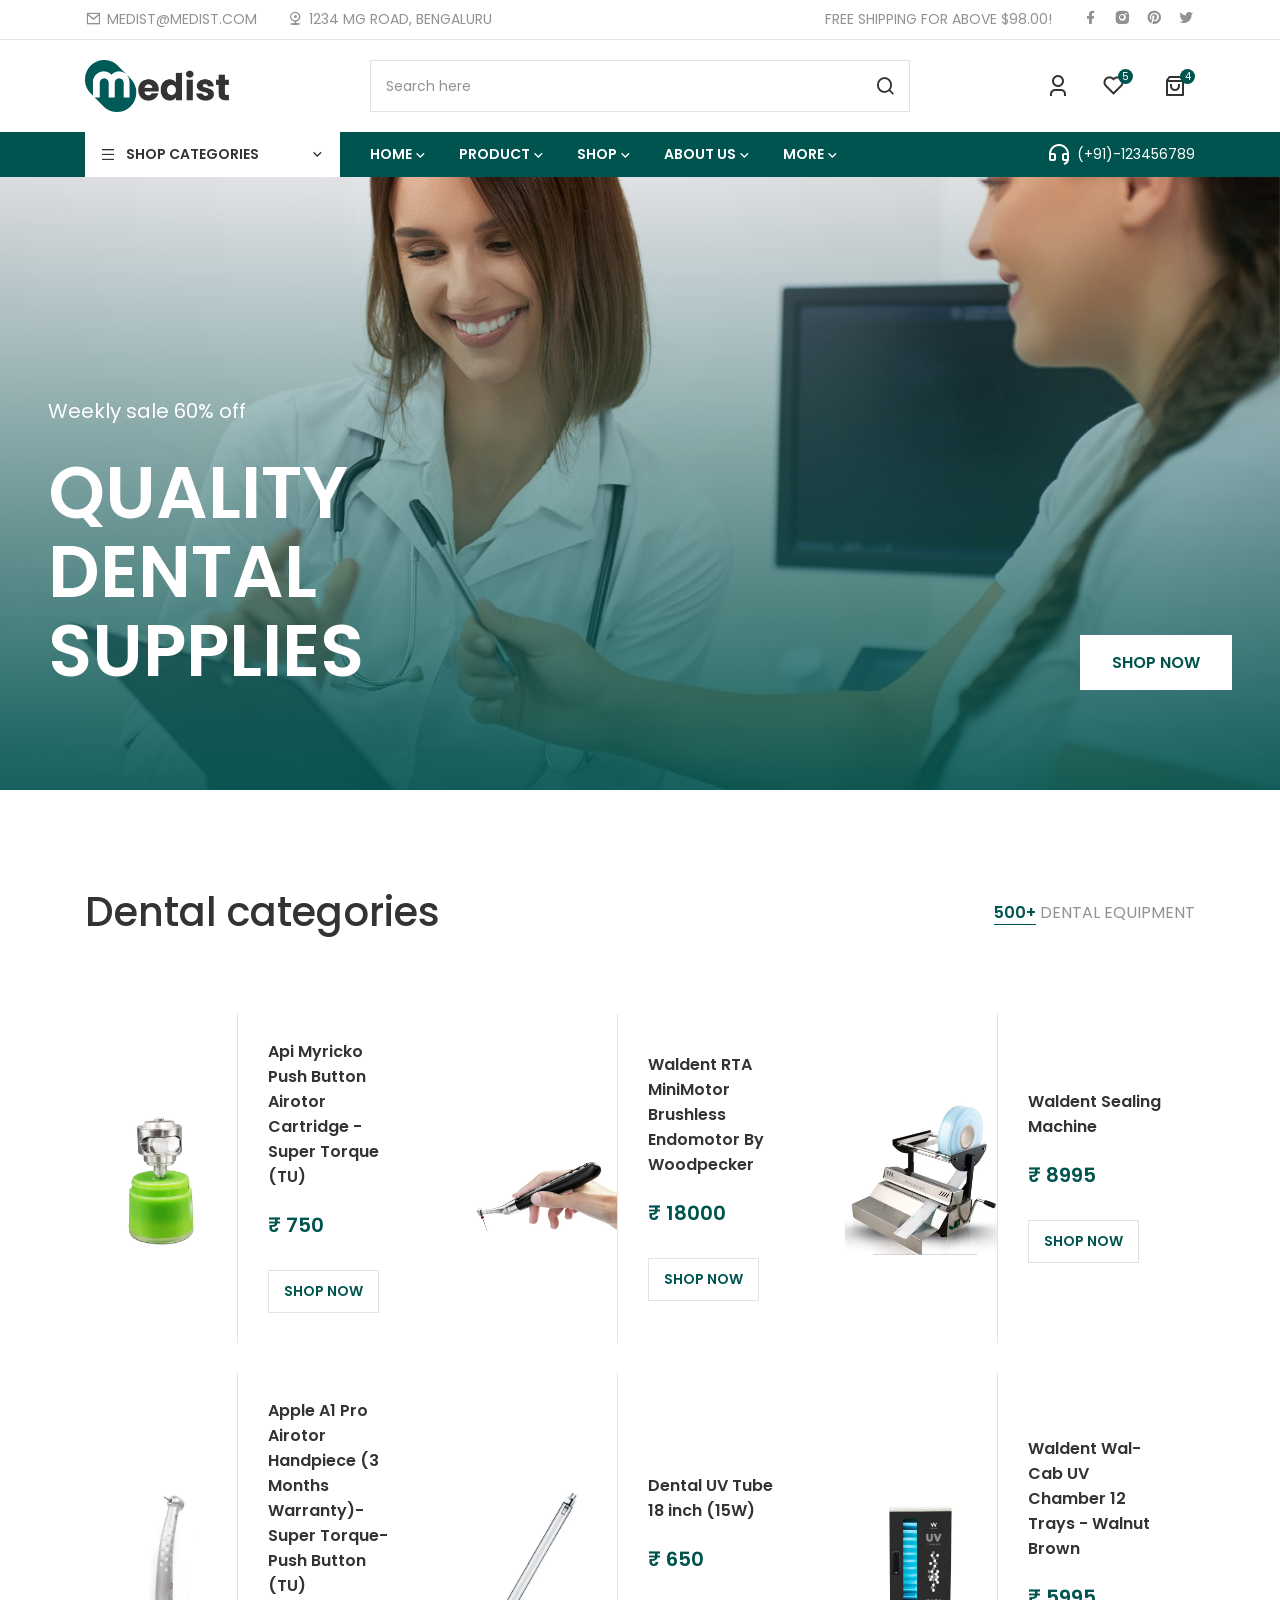
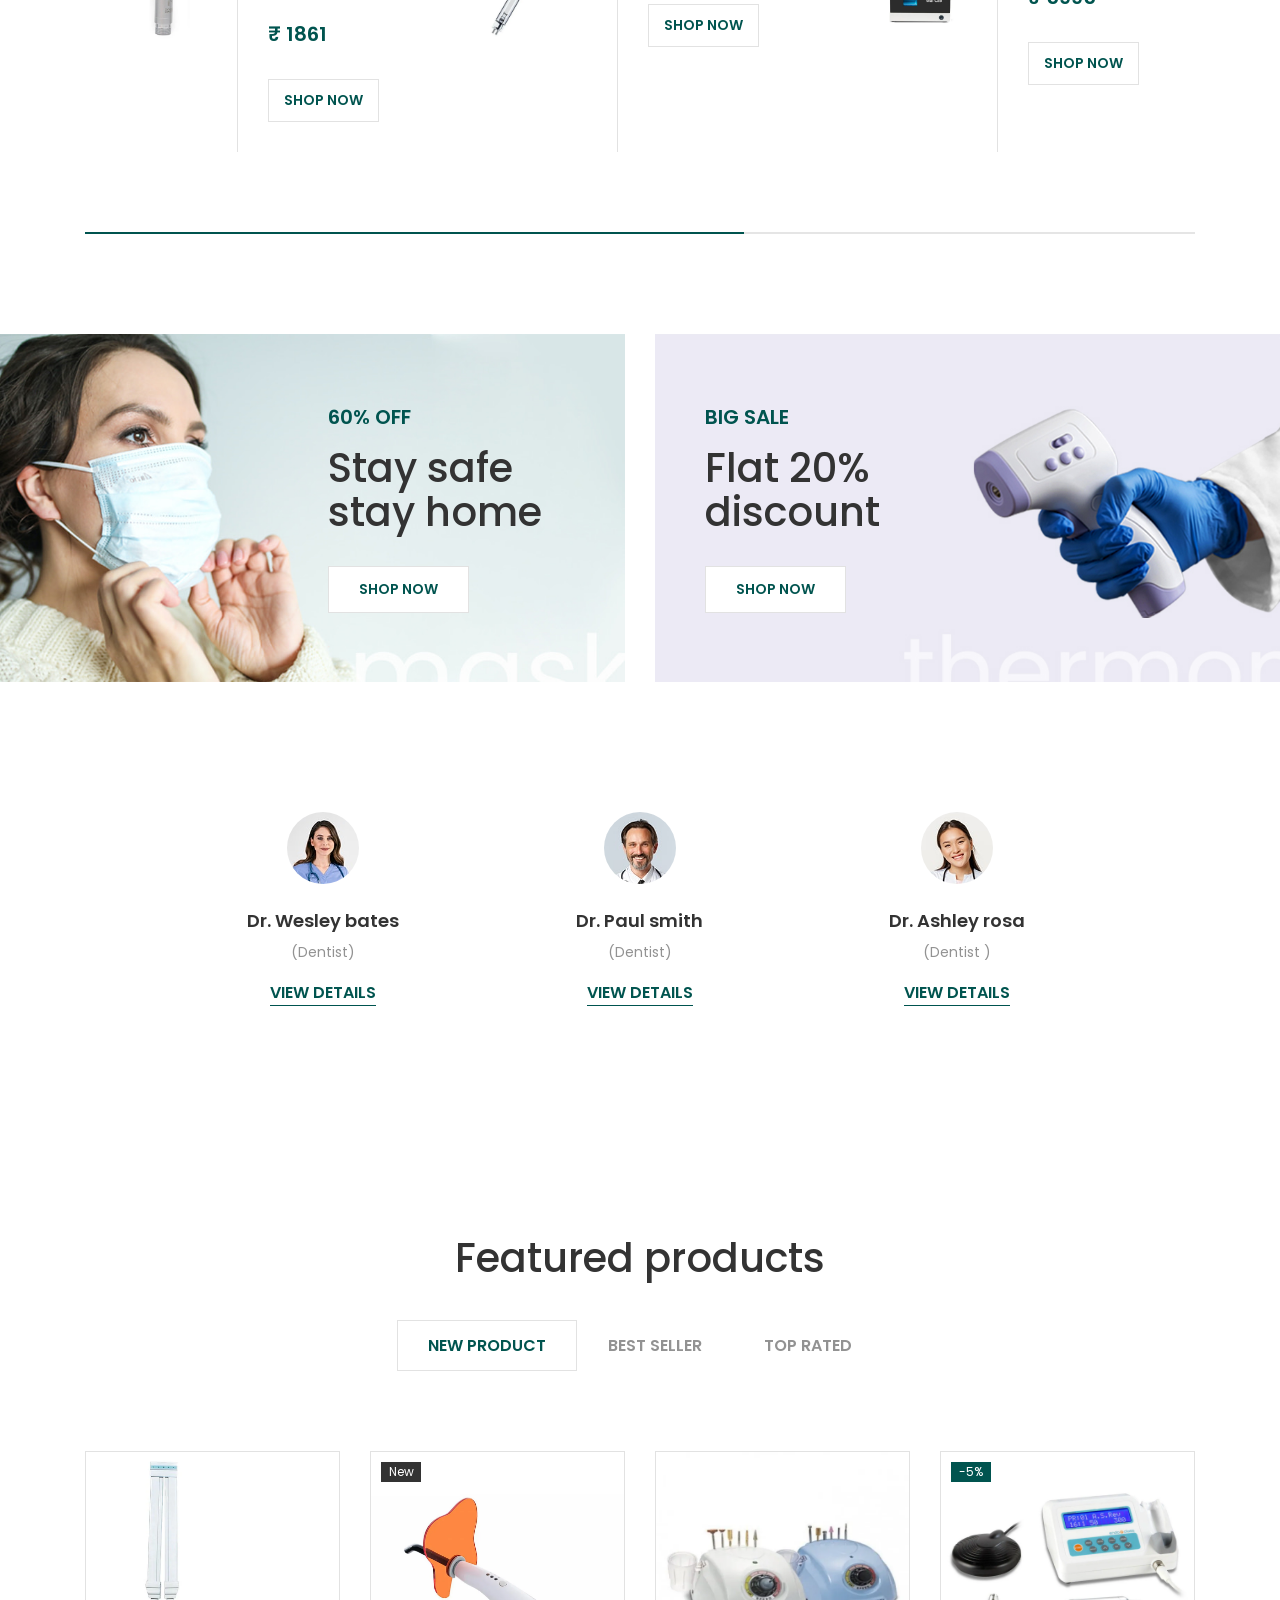
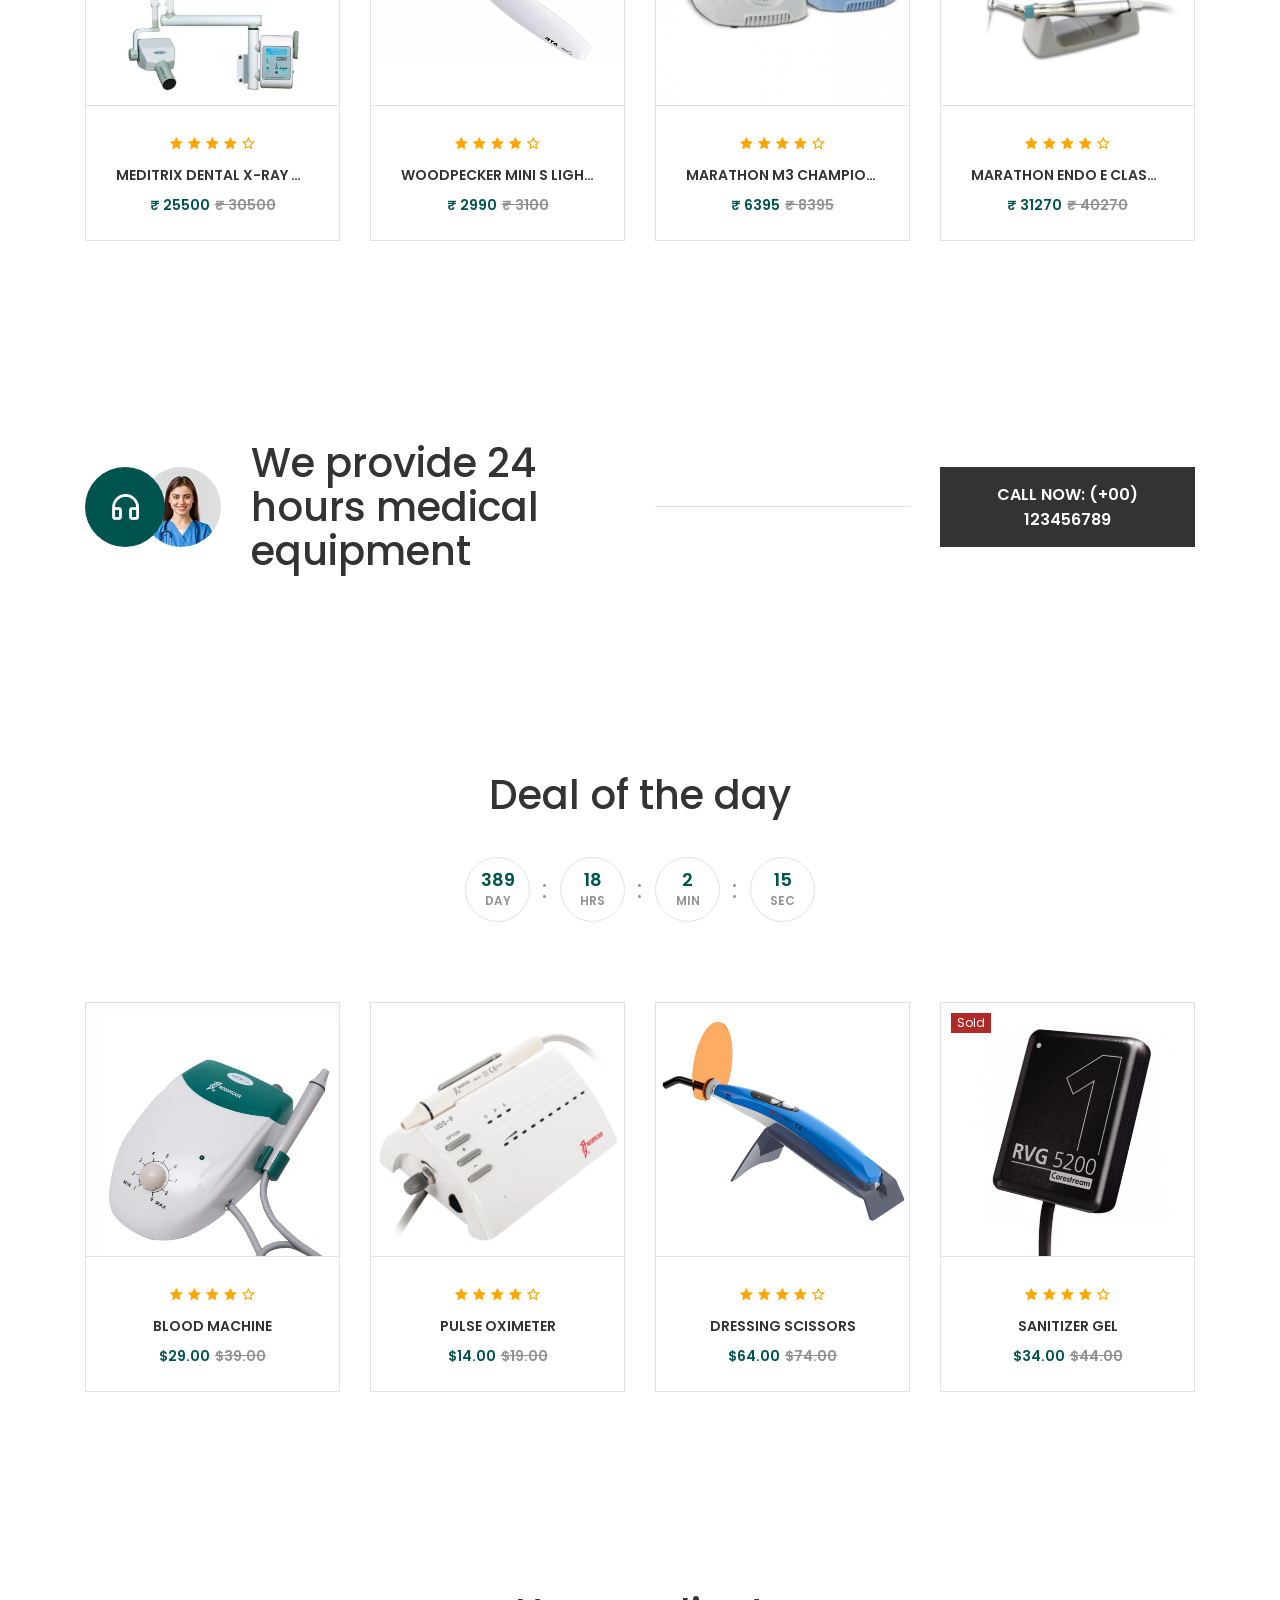
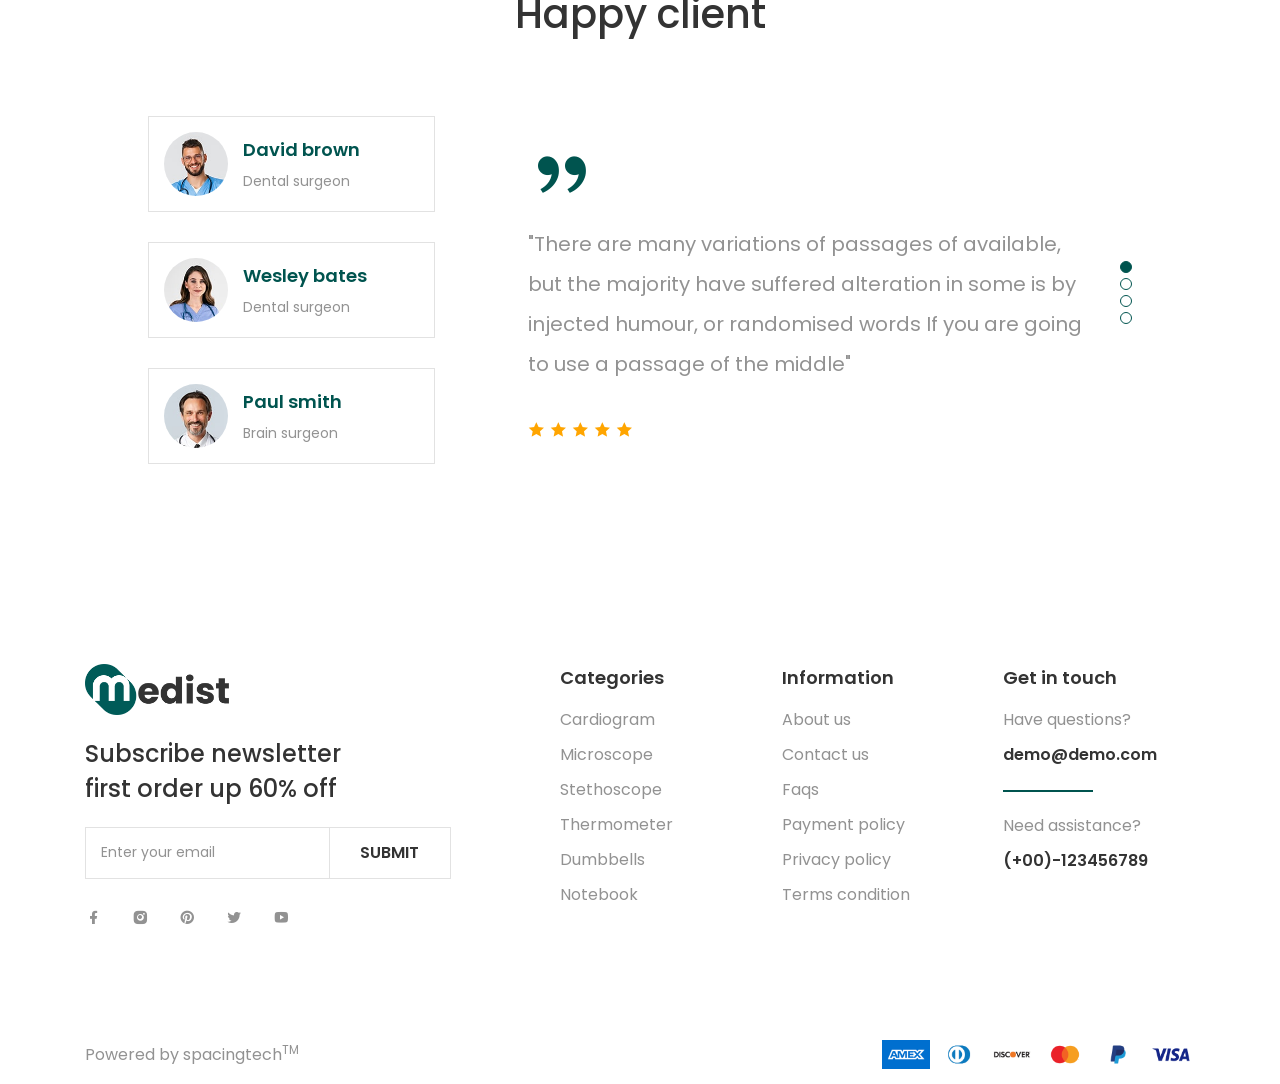
==== commit 4135b124: "first commit" ====
--- a/medist/index.html
+++ b/medist/index.html
@@ -1113,7 +1113,7 @@
                                     </div>
                                     <div class="service-text mst-23">
                                         <h6 class="font-18">Dr. Ashley rosa</h6>
-                                        <span class="d-block mst-8">Dentist     </span>
+                                        <span class="d-block mst-8">Dentist </span>
                                         <a href="about.html" class="link-btn mst-17">View details</a>
                                     </div>
                                 </div>
@@ -1209,13 +1209,15 @@
                                                             <div class="product-title">
                                                                 <span class="d-block heading-weight text-uppercase"><a
                                                                         href="product.html"
-                                                                        class="d-block w-100 dominant-link text-truncate">Refractometers</a></span>
+                                                                        class="d-block w-100 dominant-link text-truncate">Meditrix
+                                                                        Dental X-Ray Machine</a></span>
                                                             </div>
                                                             <div class="price-box">
+                                                                <span class="new-price dominant-color heading-weight">₹
+                                                                    25500</span>
                                                                 <span
-                                                                    class="new-price dominant-color heading-weight">$79.00</span>
-                                                                <span
-                                                                    class="old-price heading-weight text-decoration-line-through">$89.00</span>
+                                                                    class="old-price heading-weight text-decoration-line-through">₹
+                                                                    30500</span>
                                                             </div>
                                                             <div class="product-description">
                                                                 <p>Lorem Ipsum is simply dummy text of the printing and
@@ -1305,14 +1307,15 @@
                                                             <div class="product-title">
                                                                 <span class="d-block heading-weight text-uppercase"><a
                                                                         href="product.html"
-                                                                        class="d-block w-100 dominant-link text-truncate">Digital
-                                                                        thermometer</a></span>
+                                                                        class="d-block w-100 dominant-link text-truncate">Woodpecker
+                                                                        Mini S Light Cure LED</a></span>
                                                             </div>
                                                             <div class="price-box">
+                                                                <span class="new-price dominant-color heading-weight">
+                                                                    ₹ 2990</span>
                                                                 <span
-                                                                    class="new-price dominant-color heading-weight">$49.00</span>
-                                                                <span
-                                                                    class="old-price heading-weight text-decoration-line-through">$59.00</span>
+                                                                    class="old-price heading-weight text-decoration-line-through">
+                                                                    ₹ 3100</span>
                                                             </div>
                                                             <div class="product-description">
                                                                 <p>Lorem Ipsum is simply dummy text of the printing and
@@ -1400,14 +1403,15 @@
                                                             <div class="product-title">
                                                                 <span class="d-block heading-weight text-uppercase"><a
                                                                         href="product.html"
-                                                                        class="d-block w-100 dominant-link text-truncate">Optical
-                                                                        microscope</a></span>
+                                                                        class="d-block w-100 dominant-link text-truncate">Marathon
+                                                                        M3 Champion Micromotor Complete Set</a></span>
                                                             </div>
                                                             <div class="price-box">
+                                                                <span class="new-price dominant-color heading-weight">
+                                                                    ₹ 6395</span>
                                                                 <span
-                                                                    class="new-price dominant-color heading-weight">$69.00</span>
-                                                                <span
-                                                                    class="old-price heading-weight text-decoration-line-through">$79.00</span>
+                                                                    class="old-price heading-weight text-decoration-line-through">
+                                                                    ₹ 8395</span>
                                                             </div>
                                                             <div class="product-description">
                                                                 <p>Lorem Ipsum is simply dummy text of the printing and
@@ -1497,14 +1501,15 @@
                                                             <div class="product-title">
                                                                 <span class="d-block heading-weight text-uppercase"><a
                                                                         href="product.html"
-                                                                        class="d-block w-100 dominant-link text-truncate">Dental
-                                                                        tools</a></span>
+                                                                        class="d-block w-100 dominant-link text-truncate">
+                                                                        Marathon Endo E Class Endo Motor</a></span>
                                                             </div>
                                                             <div class="price-box">
+                                                                <span class="new-price dominant-color heading-weight">
+                                                                    ₹ 31270</span>
                                                                 <span
-                                                                    class="new-price dominant-color heading-weight">$49.00</span>
-                                                                <span
-                                                                    class="old-price heading-weight text-decoration-line-through">$54.00</span>
+                                                                    class="old-price heading-weight text-decoration-line-through">
+                                                                    ₹ 40270</span>
                                                             </div>
                                                             <div class="product-description">
                                                                 <p>Lorem Ipsum is simply dummy text of the printing and
@@ -1592,14 +1597,15 @@
                                                             <div class="product-title">
                                                                 <span class="d-block heading-weight text-uppercase"><a
                                                                         href="product.html"
-                                                                        class="d-block w-100 dominant-link text-truncate">Drug
-                                                                        vaccine</a></span>
+                                                                        class="d-block w-100 dominant-link text-truncate">Marathon
+                                                                        Straight Handpiece(Clinical) ES6</a></span>
                                                             </div>
                                                             <div class="price-box">
+                                                                <span class="new-price dominant-color heading-weight">
+                                                                    ₹ 5830</span>
                                                                 <span
-                                                                    class="new-price dominant-color heading-weight">$89.00</span>
-                                                                <span
-                                                                    class="old-price heading-weight text-decoration-line-through">$99.00</span>
+                                                                    class="old-price heading-weight text-decoration-line-through">
+                                                                    ₹ 7000</span>
                                                             </div>
                                                             <div class="product-description">
                                                                 <p>Lorem Ipsum is simply dummy text of the printing and
@@ -1689,14 +1695,15 @@
                                                             <div class="product-title">
                                                                 <span class="d-block heading-weight text-uppercase"><a
                                                                         href="product.html"
-                                                                        class="d-block w-100 dominant-link text-truncate">Nebulizer
-                                                                        machine</a></span>
+                                                                        class="d-block w-100 dominant-link text-truncate">Woodpecker
+                                                                        Apex Locator Woodpex III</a></span>
                                                             </div>
                                                             <div class="price-box">
+                                                                <span class="new-price dominant-color heading-weight">
+                                                                    ₹ 8580</span>
                                                                 <span
-                                                                    class="new-price dominant-color heading-weight">$79.00</span>
-                                                                <span
-                                                                    class="old-price heading-weight text-decoration-line-through">$84.00</span>
+                                                                    class="old-price heading-weight text-decoration-line-through">₹
+                                                                    10000</span>
                                                             </div>
                                                             <div class="product-description">
                                                                 <p>Lorem Ipsum is simply dummy text of the printing and
@@ -1808,14 +1815,16 @@
                                                             <div class="product-title">
                                                                 <span class="d-block heading-weight text-uppercase"><a
                                                                         href="product.html"
-                                                                        class="d-block w-100 dominant-link text-truncate">Blood
-                                                                        machine</a></span>
+                                                                        class="d-block w-100 dominant-link text-truncate">
+                                                                        Woodpecker UDS-J Ultrasonic Scaler (5 scaler
+                                                                        Tips FREE)</a></span>
                                                             </div>
                                                             <div class="price-box">
+                                                                <span class="new-price dominant-color heading-weight">₹
+                                                                    6984</span>
                                                                 <span
-                                                                    class="new-price dominant-color heading-weight">$29.00</span>
-                                                                <span
-                                                                    class="old-price heading-weight text-decoration-line-through">$39.00</span>
+                                                                    class="old-price heading-weight text-decoration-line-through">₹
+                                                                    8580</span>
                                                             </div>
                                                             <div class="product-description">
                                                                 <p>Lorem Ipsum is simply dummy text of the printing and
@@ -1903,14 +1912,16 @@
                                                             <div class="product-title">
                                                                 <span class="d-block heading-weight text-uppercase"><a
                                                                         href="product.html"
-                                                                        class="d-block w-100 dominant-link text-truncate">Pulse
-                                                                        oximeter</a></span>
+                                                                        class="d-block w-100 dominant-link text-truncate">Woodpecker
+                                                                        UDS-P Ultrasonic Scaler ( With 5 periodontal
+                                                                        Tips and 1 Endodontic Tip)</a></span>
                                                             </div>
                                                             <div class="price-box">
+                                                                <span class="new-price dominant-color heading-weight">₹
+                                                                    9746</span>
                                                                 <span
-                                                                    class="new-price dominant-color heading-weight">$14.00</span>
-                                                                <span
-                                                                    class="old-price heading-weight text-decoration-line-through">$19.00</span>
+                                                                    class="old-price heading-weight text-decoration-line-through">₹
+                                                                    11000</span>
                                                             </div>
                                                             <div class="product-description">
                                                                 <p>Lorem Ipsum is simply dummy text of the printing and
@@ -1998,14 +2009,15 @@
                                                             <div class="product-title">
                                                                 <span class="d-block heading-weight text-uppercase"><a
                                                                         href="product.html"
-                                                                        class="d-block w-100 dominant-link text-truncate">Dressing
-                                                                        scissors</a></span>
+                                                                        class="d-block w-100 dominant-link text-truncate">Woodpecker
+                                                                        LED D Curing Light Unit</a></span>
                                                             </div>
                                                             <div class="price-box">
+                                                                <span class="new-price dominant-color heading-weight">
+                                                                    ₹ 4870</span>
                                                                 <span
-                                                                    class="new-price dominant-color heading-weight">$64.00</span>
-                                                                <span
-                                                                    class="old-price heading-weight text-decoration-line-through">$74.00</span>
+                                                                    class="old-price heading-weight text-decoration-line-through">
+                                                                    ₹ 5500</span>
                                                             </div>
                                                             <div class="product-description">
                                                                 <p>Lorem Ipsum is simply dummy text of the printing and
@@ -2095,14 +2107,16 @@
                                                             <div class="product-title">
                                                                 <span class="d-block heading-weight text-uppercase"><a
                                                                         href="product.html"
-                                                                        class="d-block w-100 dominant-link text-truncate">Sanitizer
-                                                                        gel</a></span>
+                                                                        class="d-block w-100 dominant-link text-truncate">Carestream
+                                                                        Kodak Rvg 5200 Digital Radiography
+                                                                        System</a></span>
                                                             </div>
                                                             <div class="price-box">
+                                                                <span class="new-price dominant-color heading-weight">
+                                                                    ₹ 2890</span>
                                                                 <span
-                                                                    class="new-price dominant-color heading-weight">$34.00</span>
-                                                                <span
-                                                                    class="old-price heading-weight text-decoration-line-through">$44.00</span>
+                                                                    class="old-price heading-weight text-decoration-line-through">
+                                                                    ₹ 3500</span>
                                                             </div>
                                                             <div class="product-description">
                                                                 <p>Lorem Ipsum is simply dummy text of the printing and
@@ -2191,14 +2205,15 @@
                                                             <div class="product-title">
                                                                 <span class="d-block heading-weight text-uppercase"><a
                                                                         href="product.html"
-                                                                        class="d-block w-100 dominant-link text-truncate">Face
-                                                                        mask</a></span>
+                                                                        class="d-block w-100 dominant-link text-truncate">Woodpecker
+                                                                        RTA D1 Ultrasonic Scaler Blue</a></span>
                                                             </div>
                                                             <div class="price-box">
+                                                                <span class="new-price dominant-color heading-weight">
+                                                                    ₹ 6500</span>
                                                                 <span
-                                                                    class="new-price dominant-color heading-weight">$4.00</span>
-                                                                <span
-                                                                    class="old-price heading-weight text-decoration-line-through">$9.00</span>
+                                                                    class="old-price heading-weight text-decoration-line-through">
+                                                                    ₹ 8000</span>
                                                             </div>
                                                             <div class="product-description">
                                                                 <p>Lorem Ipsum is simply dummy text of the printing and
@@ -3780,163 +3795,7 @@
         </section>
         <!-- testimonial end -->
         <!-- blog-area start -->
-        <section class="blog-area section-ptb">
-            <div class="container">
-                <div class="blog-category">
-                    <div class="section-capture text-center" data-animate="animate__fadeIn">
-                        <div class="section-title">
-                            <h2 class="section-heading">Medical story</h2>
-                        </div>
-                    </div>
-                    <div class="blog-wrap">
-                        <div class="blog-slider swiper" id="blog-slider">
-                            <div class="swiper-wrapper">
-                                <div class="swiper-slide" data-animate="animate__fadeIn">
-                                    <div class="blog-post banner-hover">
-                                        <div class="blog-main-img">
-                                            <a href="article.html"
-                                                class="d-block banner-img position-relative br-hidden">
-                                                <img src="assets/image/index/article/a-1.jpg" class="w-100 img-fluid"
-                                                    alt="a-1">
-                                                <span
-                                                    class="d-inline-block dominant-color position-absolute start-0 bottom-0 ptb-10 plr-30 extra-bg heading-weight text-uppercase">01
-                                                    Feb, 2023</span>
-                                            </a>
-                                        </div>
-                                        <div class="blog-post-content pst-23">
-                                            <h6 class="font-18 text-uppercase"><a href="article.html"
-                                                    class="d-inline-block">Wel illum qui dolorem eum?</a></h6>
-                                            <p class="font-16 mst-16">Lorem ipsum dolor sit amet, consectetuer
-                                                adipiscing elit doli. Aenean commodo ligula eg</p>
-                                            <a href="article.html" class="link-btn mst-16">Read more</a>
-                                        </div>
-                                    </div>
-                                </div>
-                                <div class="swiper-slide" data-animate="animate__fadeIn">
-                                    <div class="blog-post banner-hover">
-                                        <div class="blog-main-img">
-                                            <a href="article.html"
-                                                class="d-block banner-img position-relative br-hidden">
-                                                <img src="assets/image/index/article/a-2.jpg" class="w-100 img-fluid"
-                                                    alt="a-2">
-                                                <span
-                                                    class="d-inline-block dominant-color position-absolute start-0 bottom-0 ptb-10 plr-30 extra-bg heading-weight text-uppercase">01
-                                                    Feb, 2023</span>
-                                            </a>
-                                        </div>
-                                        <div class="blog-post-content pst-23">
-                                            <h6 class="font-18 text-uppercase"><a href="article.html"
-                                                    class="d-inline-block">Nisi ut aliquid ex commodi?</a></h6>
-                                            <p class="font-16 mst-16">Lorem ipsum dolor sit amet, consectetuer
-                                                adipiscing elit doli. Aenean commodo ligula eg</p>
-                                            <a href="article.html" class="link-btn mst-16">Read more</a>
-                                        </div>
-                                    </div>
-                                </div>
-                                <div class="swiper-slide" data-animate="animate__fadeIn">
-                                    <div class="blog-post banner-hover">
-                                        <div class="blog-main-img">
-                                            <a href="article.html"
-                                                class="d-block banner-img position-relative br-hidden">
-                                                <img src="assets/image/index/article/a-3.jpg" class="w-100 img-fluid"
-                                                    alt="a-3">
-                                                <span
-                                                    class="d-inline-block dominant-color position-absolute start-0 bottom-0 ptb-10 plr-30 extra-bg heading-weight text-uppercase">01
-                                                    Feb, 2023</span>
-                                            </a>
-                                        </div>
-                                        <div class="blog-post-content pst-23">
-                                            <h6 class="font-18 text-uppercase"><a href="article.html"
-                                                    class="d-inline-block">Which of ever undertakes?</a></h6>
-                                            <p class="font-16 mst-16">Lorem ipsum dolor sit amet, consectetuer
-                                                adipiscing elit doli. Aenean commodo ligula eg</p>
-                                            <a href="article.html" class="link-btn mst-16">Read more</a>
-                                        </div>
-                                    </div>
-                                </div>
-                                <div class="swiper-slide" data-animate="animate__fadeIn">
-                                    <div class="blog-post banner-hover">
-                                        <div class="blog-main-img">
-                                            <a href="article.html"
-                                                class="d-block banner-img position-relative br-hidden">
-                                                <img src="assets/image/index/article/a-4.jpg" class="w-100 img-fluid"
-                                                    alt="a-4">
-                                                <span
-                                                    class="d-inline-block dominant-color position-absolute start-0 bottom-0 ptb-10 plr-30 extra-bg heading-weight text-uppercase">01
-                                                    Feb, 2023</span>
-                                            </a>
-                                        </div>
-                                        <div class="blog-post-content pst-23">
-                                            <h6 class="font-18 text-uppercase"><a href="article.html"
-                                                    class="d-inline-block">Where can I get some?</a></h6>
-                                            <p class="font-16 mst-16">Lorem ipsum dolor sit amet, consectetuer
-                                                adipiscing elit doli. Aenean commodo ligula eg</p>
-                                            <a href="article.html" class="link-btn mst-16">Read more</a>
-                                        </div>
-                                    </div>
-                                </div>
-                                <div class="swiper-slide" data-animate="animate__fadeIn">
-                                    <div class="blog-post banner-hover">
-                                        <div class="blog-main-img">
-                                            <a href="article.html"
-                                                class="d-block banner-img position-relative br-hidden">
-                                                <img src="assets/image/index/article/a-5.jpg" class="w-100 img-fluid"
-                                                    alt="a-5">
-                                                <span
-                                                    class="d-inline-block dominant-color position-absolute start-0 bottom-0 ptb-10 plr-30 extra-bg heading-weight text-uppercase">01
-                                                    Feb, 2023</span>
-                                            </a>
-                                        </div>
-                                        <div class="blog-post-content pst-23">
-                                            <h6 class="font-18 text-uppercase"><a href="article.html"
-                                                    class="d-inline-block">Who avoids a produces?</a></h6>
-                                            <p class="font-16 mst-16">Lorem ipsum dolor sit amet, consectetuer
-                                                adipiscing elit doli. Aenean commodo ligula eg</p>
-                                            <a href="article.html" class="link-btn mst-16">Read more</a>
-                                        </div>
-                                    </div>
-                                </div>
-                                <div class="swiper-slide" data-animate="animate__fadeIn">
-                                    <div class="blog-post banner-hover">
-                                        <div class="blog-main-img">
-                                            <a href="article.html"
-                                                class="d-block banner-img position-relative br-hidden">
-                                                <img src="assets/image/index/article/a-6.jpg" class="w-100 img-fluid"
-                                                    alt="a-6">
-                                                <span
-                                                    class="d-inline-block dominant-color position-absolute start-0 bottom-0 ptb-10 plr-30 extra-bg heading-weight text-uppercase">01
-                                                    Feb, 2023</span>
-                                            </a>
-                                        </div>
-                                        <div class="blog-post-content pst-23">
-                                            <h6 class="font-18 text-uppercase"><a href="article.html"
-                                                    class="d-inline-block">Where does it come from?</a></h6>
-                                            <p class="font-16 mst-16">Lorem ipsum dolor sit amet, consectetuer
-                                                adipiscing elit doli. Aenean commodo ligula eg</p>
-                                            <a href="article.html" class="link-btn mst-16">Read more</a>
-                                        </div>
-                                    </div>
-                                </div>
-                            </div>
-                        </div>
-                        <div class="swiper-buttons" data-animate="animate__fadeIn">
-                            <div class="swiper-buttons-wrap">
-                                <button type="button" class="swiper-prev swiper-prev-blog"
-                                    aria-label="Arrow previous"><i class="ri-arrow-left-line d-block lh-1"></i></button>
-                                <button type="button" class="swiper-next swiper-next-blog" aria-label="Arrow next"><i
-                                        class="ri-arrow-right-line d-block lh-1"></i></button>
-                            </div>
-                        </div>
-                        <div class="swiper-dots" data-animate="animate__fadeIn">
-                            <div class="swiper-pagination swiper-pagination-blog"></div>
-                        </div>
-                        <div class="view-button d-none" data-animate="animate__fadeIn">
-                            <a href="blog.html" class="btn-style tertiary-btn">See more</a>
-                        </div>
-                    </div>
-                </div>
-            </div>
-        </section>
+
         <!-- blog-area end -->
     </main>
     <!-- main end -->
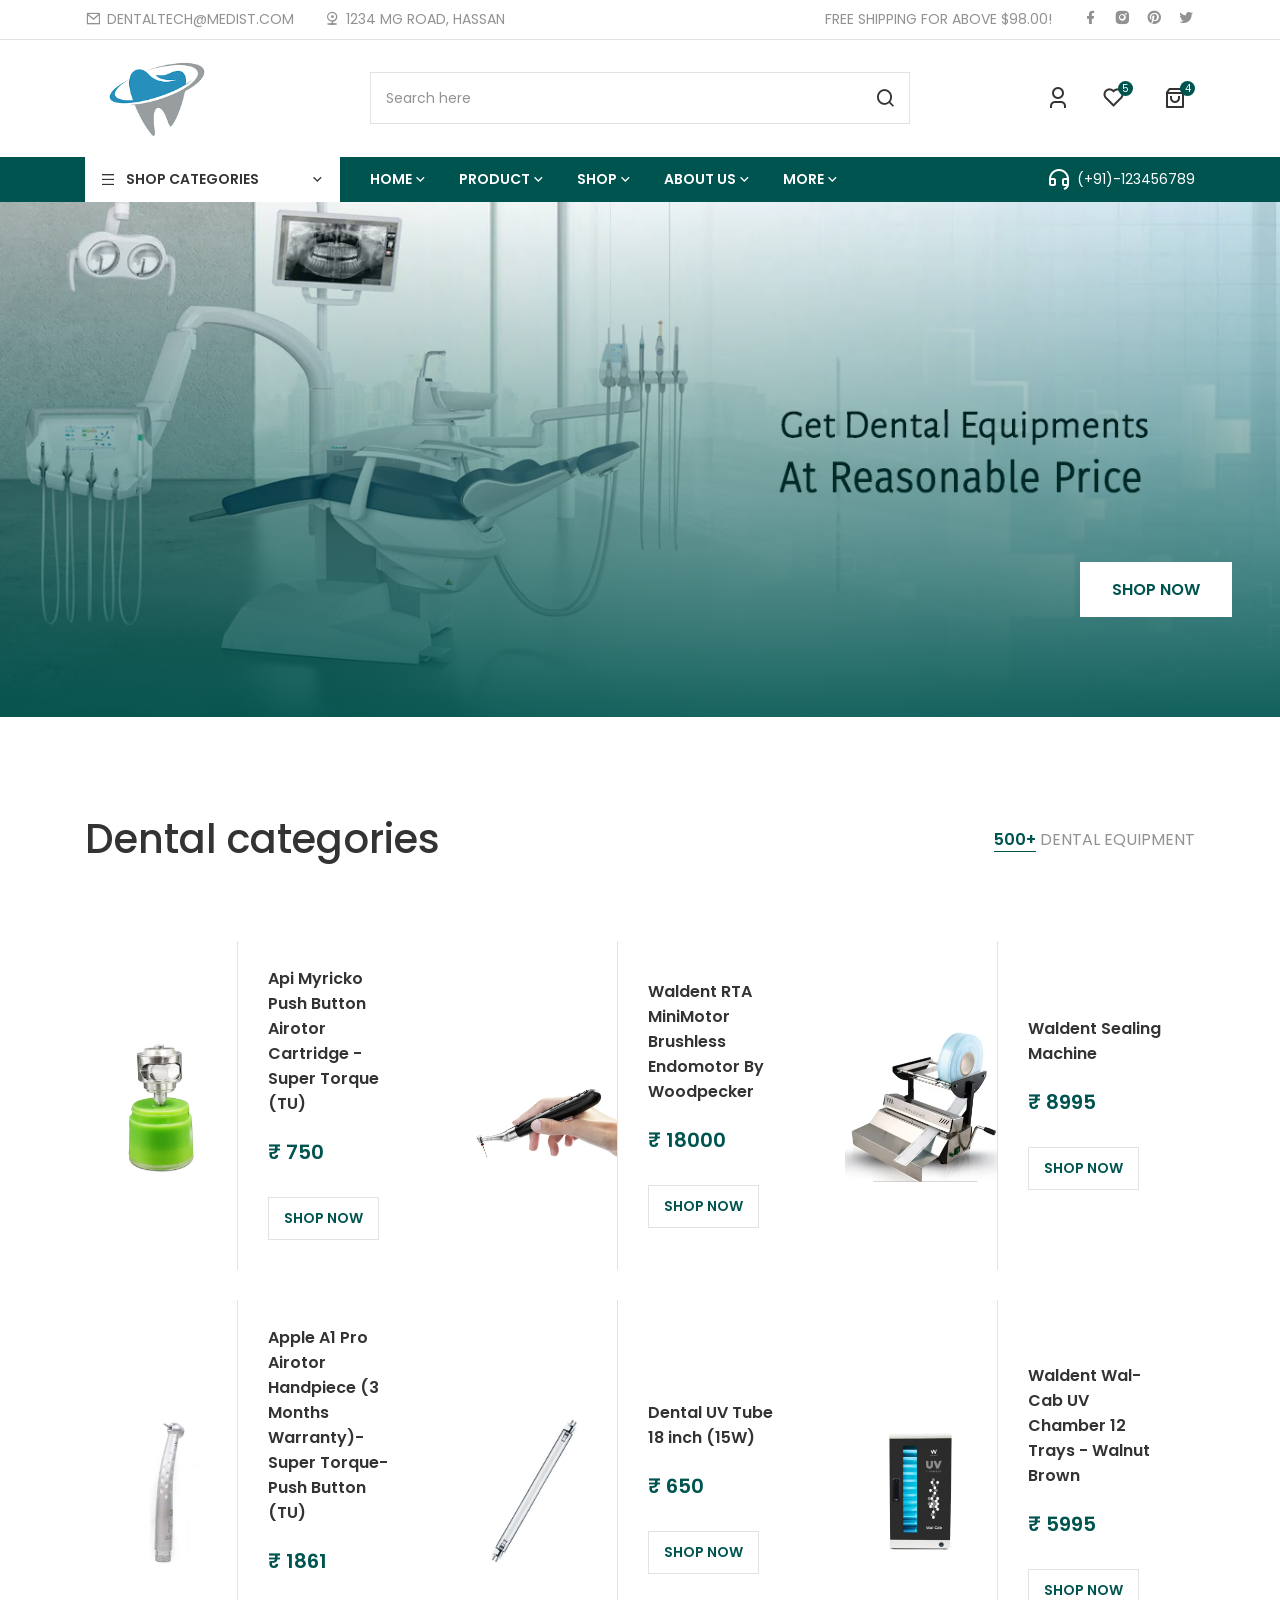
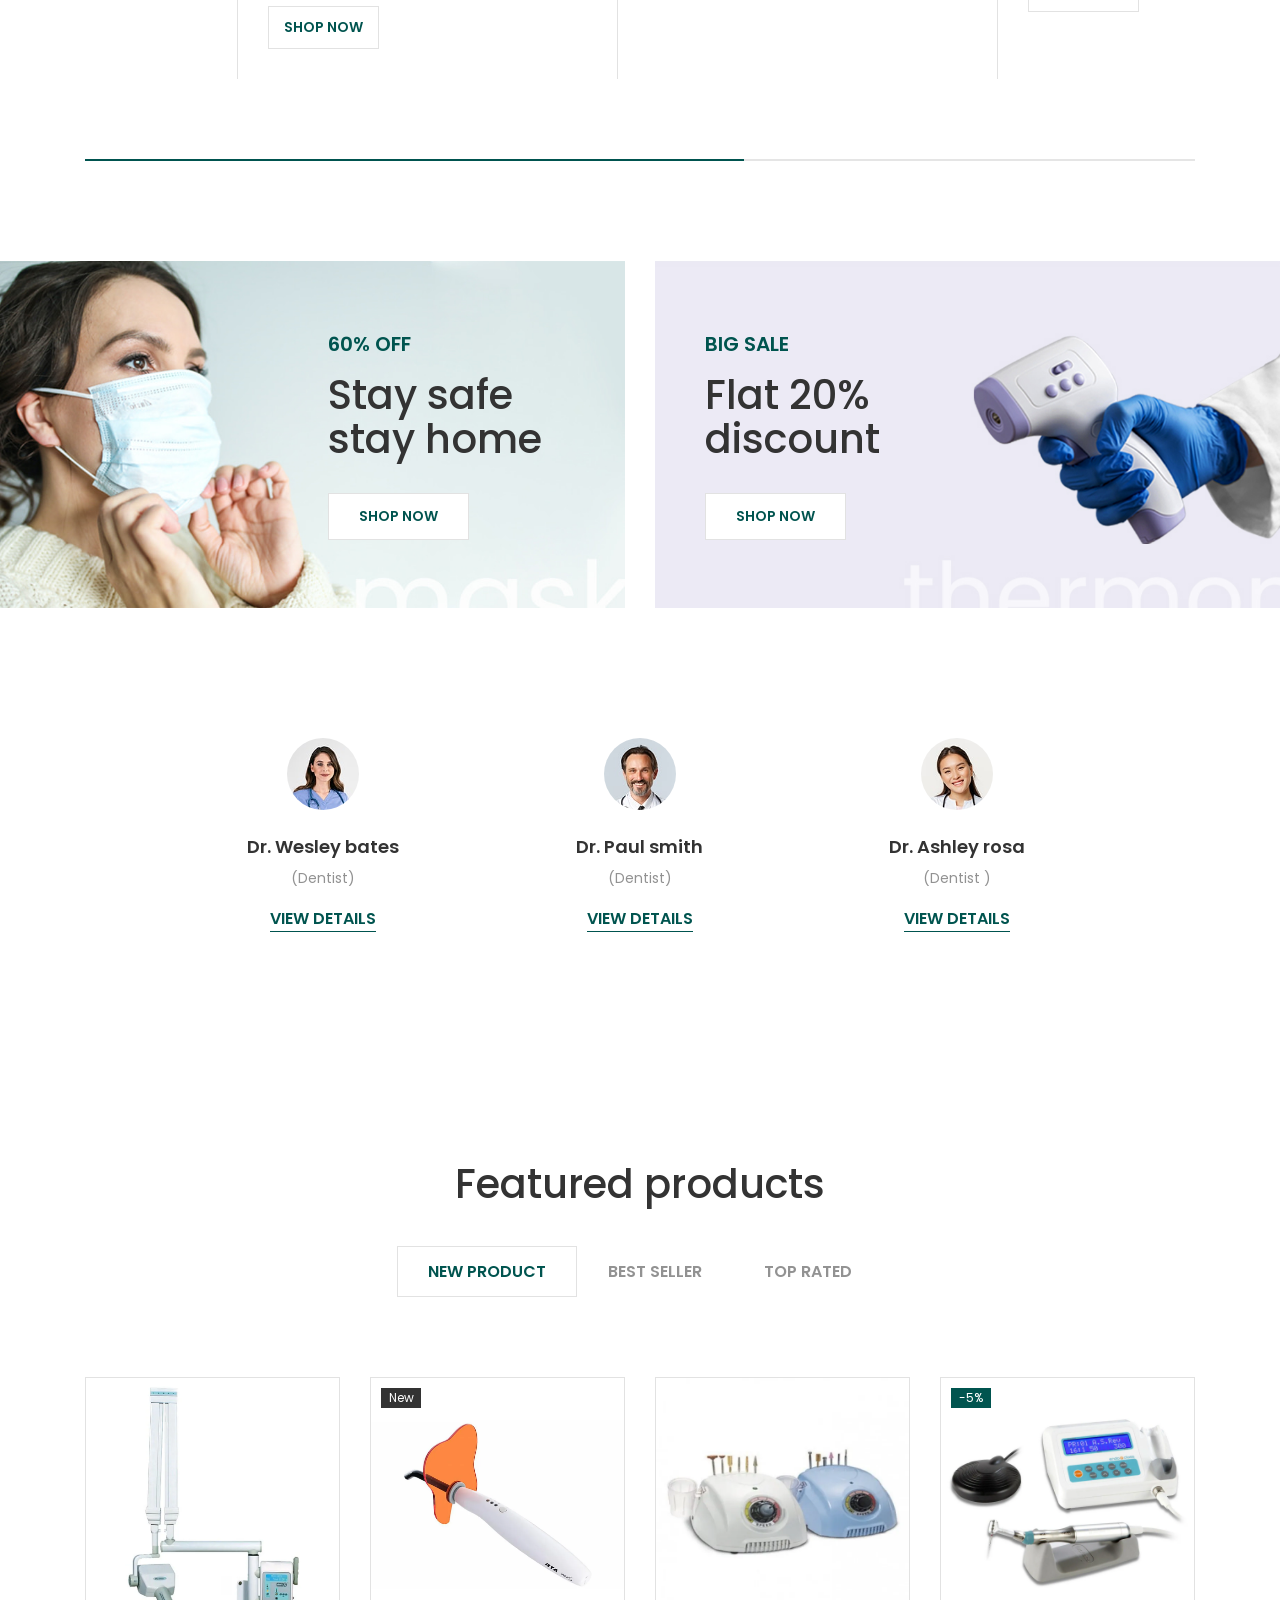
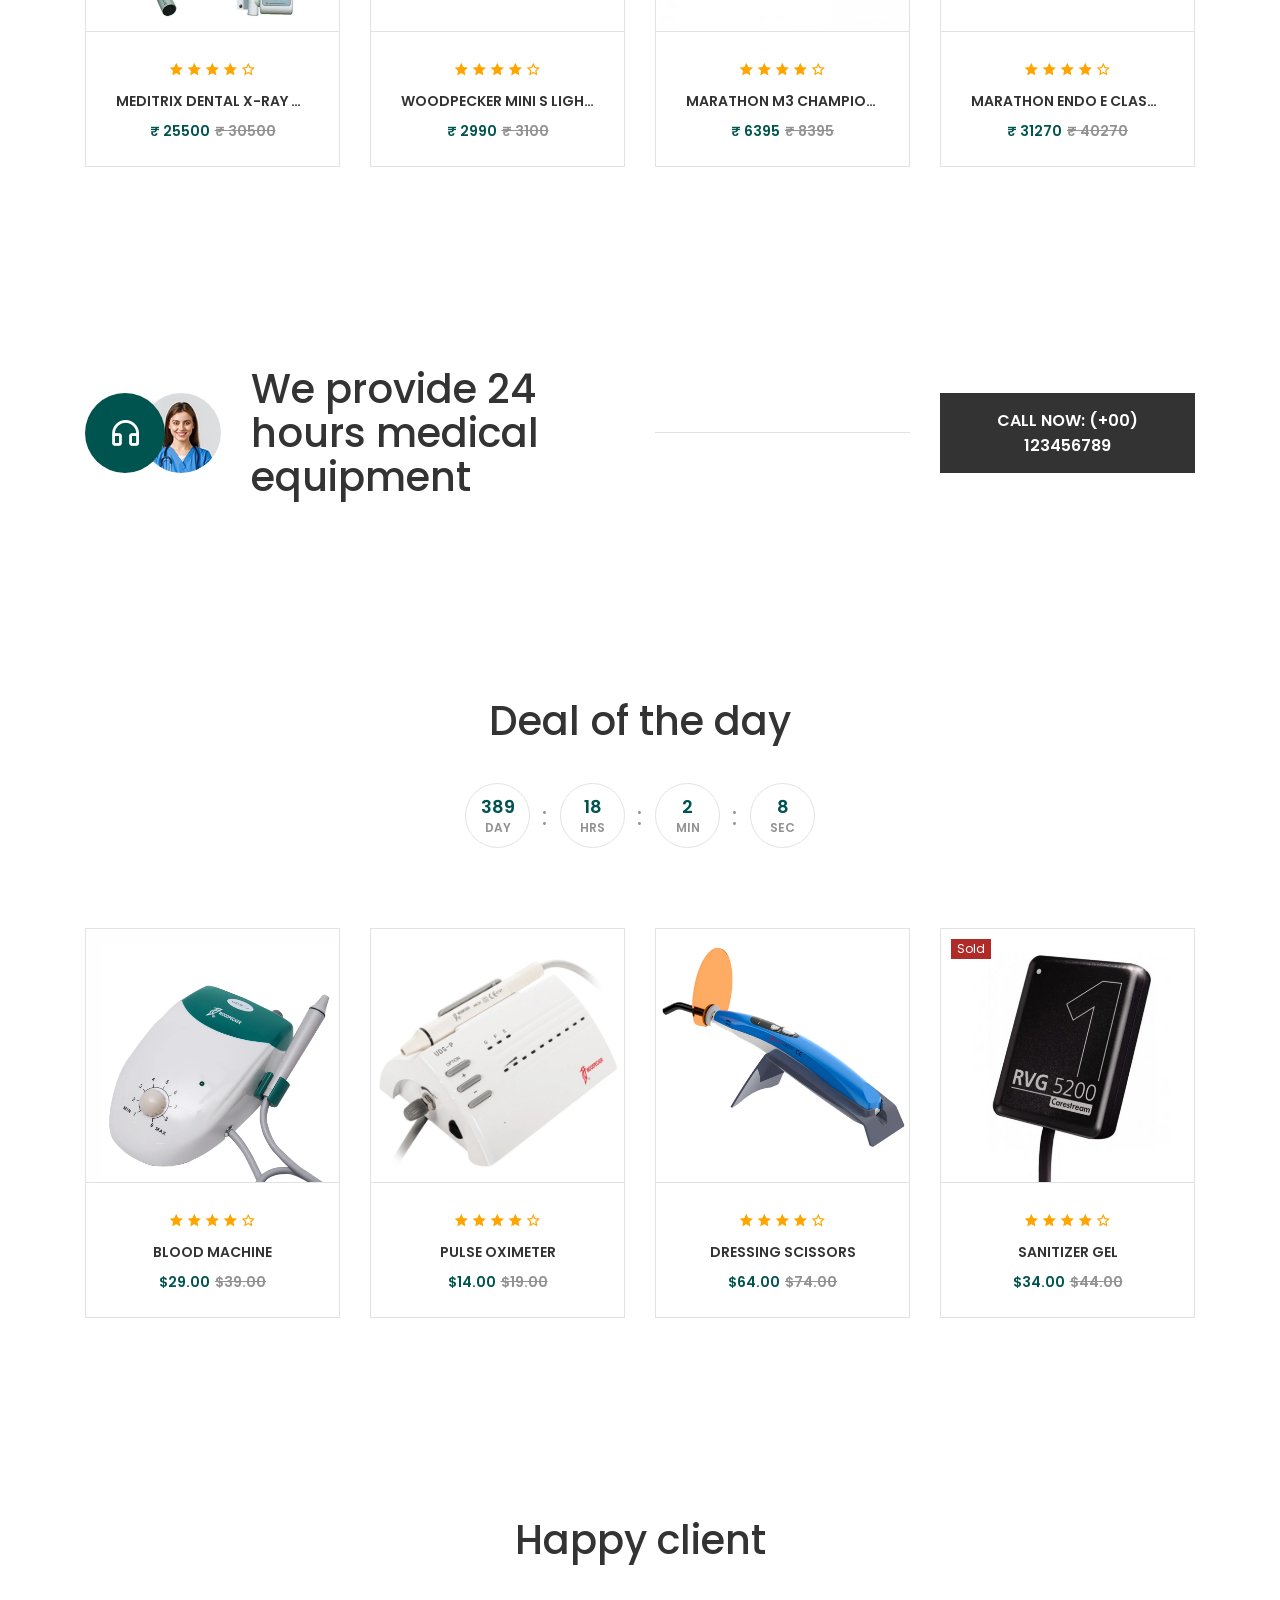
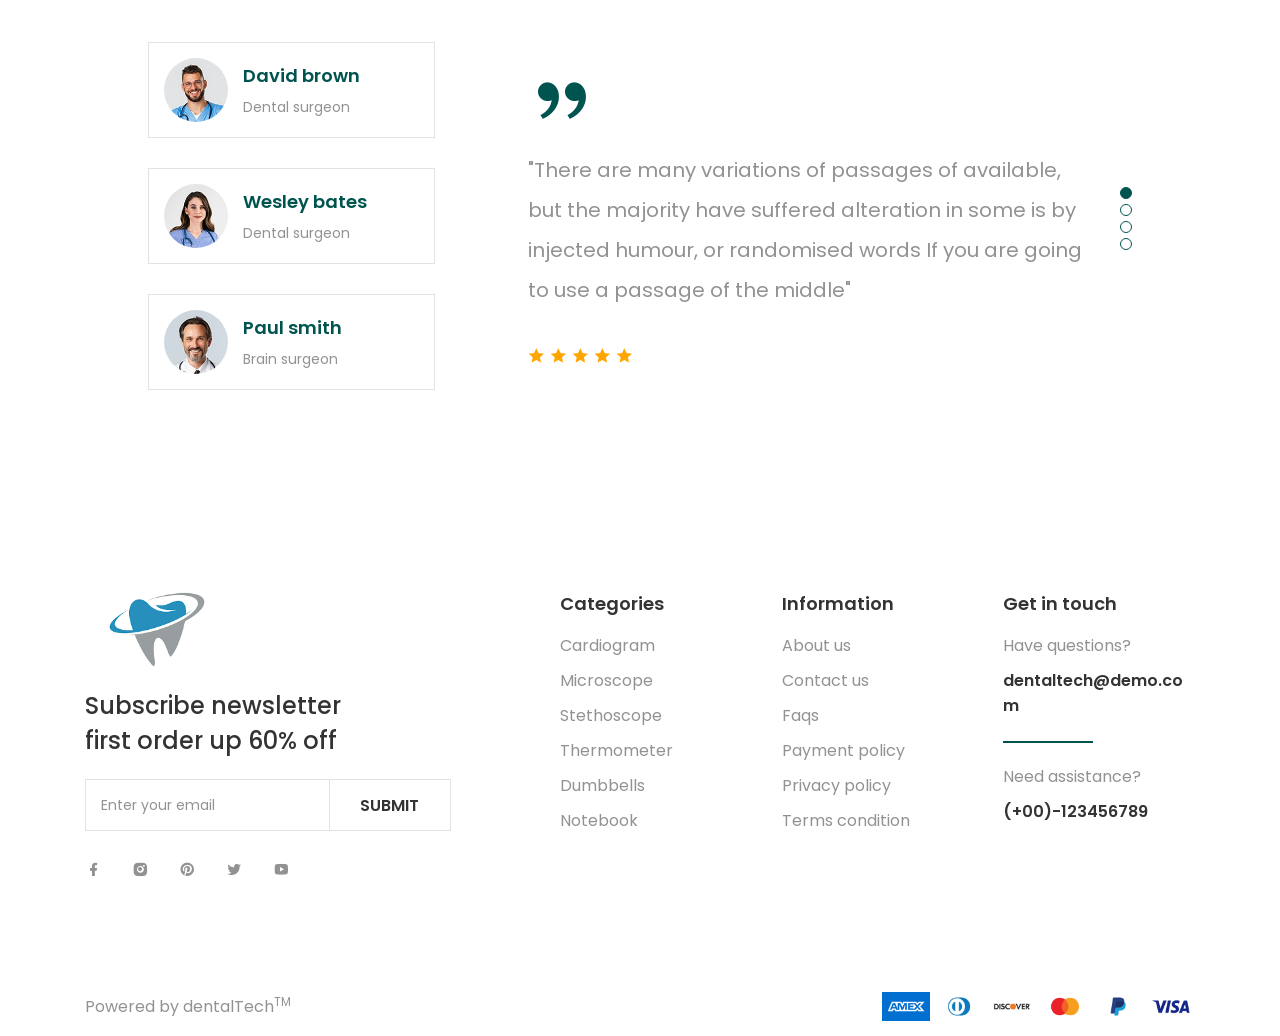
==== commit 6d0c04c9: "updated index page" ====
--- a/medist/index.html
+++ b/medist/index.html
@@ -9,14 +9,14 @@
     <meta charset="utf-8">
     <meta http-equiv="X-UA-Compatible" content="IE=edge">
     <meta name="viewport" content="width=device-width,initial-scale=1">
-    <title>Medist - The medical equipment eCommerce html template</title>
+    <title>DentalTech - Equipments supply</title>
     <meta name="description"
         content="A best clean, modern, stylish, creative, responsive theme for different eCommerce business or industries.">
     <meta name="keywords"
         content="medical theme, vegetables, medicine store, eCommerce html template, responsive, multipurpose, mask, sanitizer, eCommerce store, health, tables, dental, healthcare, pharmacy, herbal, medicine shop">
     <meta name="author" content="spacingtech_webify">
     <!-- favicon -->
-    <link rel="shortcut icon" type="image/favicon" href="assets/image/index/favicon.png">
+    <link rel="shortcut icon" type="image/favicon" href="assets/image/index/logo1.png">
     <!-- plugin css -->
     <link rel="stylesheet" type="text/css" href="assets/css/plugin.css">
     <!-- theme css -->
@@ -34,7 +34,7 @@
     <div class="preloader position-fixed top-0 start-0 w-100 h-100 body-bg z-index-5">
         <div
             class="loader-img position-absolute top-0 start-0 w-100 h-100 d-flex align-items-center justify-content-center">
-            <img src="assets/image/index/logo.png" class="width-88 width-xl-144 img-fluid" alt="logo">
+            <img src="assets/image/index/logo1.png" class="width-88 width-xl-144 img-fluid" alt="logo">
         </div>
     </div>
     <!-- preloader end -->
@@ -84,10 +84,10 @@
                             <ul class="ul-mt30">
                                 <li><span class="d-inline-block text-uppercase"><i
                                             class="ri-mail-line icon-16 mer-5"></i><a href="mailto:demo@demo.com"
-                                            class="d-inline-block body-dominant-color">medist@medist.com</a></span></li>
+                                            class="d-inline-block body-dominant-color">dentaltech@medist.com</a></span></li>
                                 <li><span class="d-inline-block text-uppercase"><i
                                             class="ri-map-pin-range-line icon-16 mer-5"></i>1234 MG road,
-                                        Bengaluru</span></li>
+                                        Hassan</span></li>
 
                             </ul>
                         </div>
@@ -119,10 +119,10 @@
                 <div class="notification-marquee d-flex d-xl-none overflow-hidden">
                     <div class="notification-marquee-row notification-marquee1 d-flex">
                         <div class="psl-15 text-uppercase text-nowrap"><i class="ri-mail-line icon-16 mer-5"></i><a
-                                href="mailto:demo@demo.com" class="d-inline-block body-dominant-color">demo@demo.com</a>
+                                href="mailto:demo@demo.com" class="d-inline-block body-dominant-color">dentaltech@demo.com</a>
                         </div>
                         <div class="psl-15 text-uppercase text-nowrap"><i
-                                class="ri-map-pin-range-line icon-16  mer-5"></i>1234 MG road, Bengaluru</div>
+                                class="ri-map-pin-range-line icon-16  mer-5"></i>1234 MG road, Hassan</div>
 
                         <div class="psl-15 text-uppercase text-nowrap">Free shipping for above $98.00!</div>
                         <div class="psl-15">
@@ -143,10 +143,10 @@
                     </div>
                     <div class="notification-marquee-row notification-marquee2 d-flex">
                         <div class="psl-15 text-uppercase text-nowrap"><i class="ri-mail-line icon-16 mer-5"></i><a
-                                href="mailto:demo@demo.com" class="d-inline-block body-dominant-color">demo@demo.com</a>
+                                href="mailto:demo@demo.com" class="d-inline-block body-dominant-color">dentaltech@demo.com</a>
                         </div>
                         <div class="psl-15 text-uppercase text-nowrap"><i
-                                class="ri-map-pin-range-line icon-16  mer-5"></i>1234 MG road, Bengaluru</div>
+                                class="ri-map-pin-range-line icon-16  mer-5"></i>1234 MG road, Hassan</div>
 
                         <div class="psl-15 text-uppercase text-nowrap">Free shipping for above $98.00!</div>
                         <div class="psl-15">
@@ -176,7 +176,7 @@
                         <div class="col-6 col-xl-3 header-element header-logo">
                             <div class="header-theme-logo">
                                 <a href="index.html" class="d-block theme-logo">
-                                    <img src="assets/image/index/logo.png" class="width-88 width-xl-144 img-fluid"
+                                    <img src="assets/image/index/logo1.png" class="width-88 width-xl-144 img-fluid"
                                         alt="logo">
                                 </a>
                             </div>
@@ -708,7 +708,7 @@
                     <div class="swiper-slide">
                         <div class="slider-image position-relative w-100">
                             <div class="slide-img">
-                                <img src="assets/image/index/slider-1.jpg" class="w-100 img-fluid d-none d-md-block"
+                                <img src="assets/image/index/slider1.webp" class="w-100 img-fluid d-none d-md-block"
                                     alt="slider-1" width="1814" height="869.2">
                                 <img src="assets/image/index/slider-mobile1.jpg" class="w-100 img-fluid d-md-none"
                                     alt="slider-mobile1" width="0" height="0">
@@ -717,12 +717,12 @@
                                 class="container-fluid position-absolute bottom-0 start-0 end-0 z-1 section-pb px-4 px-md-5">
                                 <div class="row align-items-md-end justify-content-md-between">
                                     <div class="col-12 col-sm-10 col-md-8 col-lg-6">
-                                        <span
+                                        <!-- <span
                                             class="d-block extra-color font-12 font-sm-16 font-xl-20 meb-5 meb-sm-14 meb-md-24 meb-xl-27 meb-xxl-25">Weekly
                                             sale 60% off</span>
                                         <h2
                                             class="extra-color font-40 font-sm-48 font-xl-72 font-xxl-88 text-uppercase section-heading-lh">
-                                            Quality Dental Supplies</h2>
+                                            Quality Dental Supplies</h2> -->
                                     </div>
                                     <div
                                         class="col-12 col-sm-10 col-md-4 col-lg-3 mst-22 mst-sm-30 mst-md-0 text-md-end slider-btn">
@@ -735,7 +735,7 @@
                     <div class="swiper-slide">
                         <div class="slider-image position-relative">
                             <div class="slide-img">
-                                <img src="assets/image/index/slider-2.jpg" class="w-100 img-fluid d-none d-md-block"
+                                <img src="assets/image/index/slider2.webp" class="w-100 img-fluid d-none d-md-block"
                                     alt="slider-2" width="892" height="427.413">
                                 <img src="assets/image/index/slider-mobile2.jpg" class="w-100 img-fluid d-md-none"
                                     alt="slider-mobile2" width="0" height="0">
@@ -743,12 +743,12 @@
                             <div class="container position-absolute bottom-0 start-0 end-0 z-1 section-pb">
                                 <div class="row align-items-md-end justify-content-md-between">
                                     <div class="col-12 col-sm-10 col-md-8 col-lg-6">
-                                        <span
+                                        <!-- <span
                                             class="d-block extra-color font-16 font-sm-20 font-xl-24 meb-5 meb-sm-14 meb-md-24 meb-xl-27 meb-xxl-25">Health
                                             certificate</span>
                                         <h2
                                             class="extra-color font-20 font-sm-28 font-xl-52 font-xxl-68 text-uppercase section-heading-lh">
-                                            For both professionals and non-professionals</h2>
+                                            For both professionals and non-professionals</h2> -->
                                     </div>
                                     <div
                                         class="col-12 col-sm-10 col-md-4 col-lg-3 mst-22 mst-sm-30 mst-md-0 text-md-end slider-btn">
@@ -3811,7 +3811,7 @@
                                 <div class="footer-info text-center text-lg-start">
                                     <div class="footer-theme-logo">
                                         <a href="index.html" class="d-block theme-logo">
-                                            <img src="assets/image/index/logo.png"
+                                            <img src="assets/image/index/logo1.png"
                                                 class="width-88 width-xl-144 img-fluid" alt="logo">
                                         </a>
                                     </div>
@@ -3961,7 +3961,7 @@
                                                 <div class="ftcontact-text ul-ft">
                                                     <span class="d-block font-16">Have questions?</span>
                                                     <a href="mailto:demo@demo.com"
-                                                        class="d-inline-block dominant-link font-16 heading-weight">demo@demo.com</a>
+                                                        class="d-inline-block dominant-link font-16 heading-weight">dentaltech@demo.com</a>
                                                 </div>
                                             </li>
                                             <li class="ftcontact-li">
@@ -3985,7 +3985,7 @@
         <div class="copyright ptb-15">
             <div class="container">
                 <div class="row align-items-md-center">
-                    <div class="col-12 col-md-6 font-16 text-center text-md-start">Powered by spacingtech<sup>TM</sup>
+                    <div class="col-12 col-md-6 font-16 text-center text-md-start">Powered by dentalTech<sup>TM</sup>
                     </div>
                     <div class="col-12 col-md-6 mst-8 mst-md-0">
                         <ul class="payment-ul">
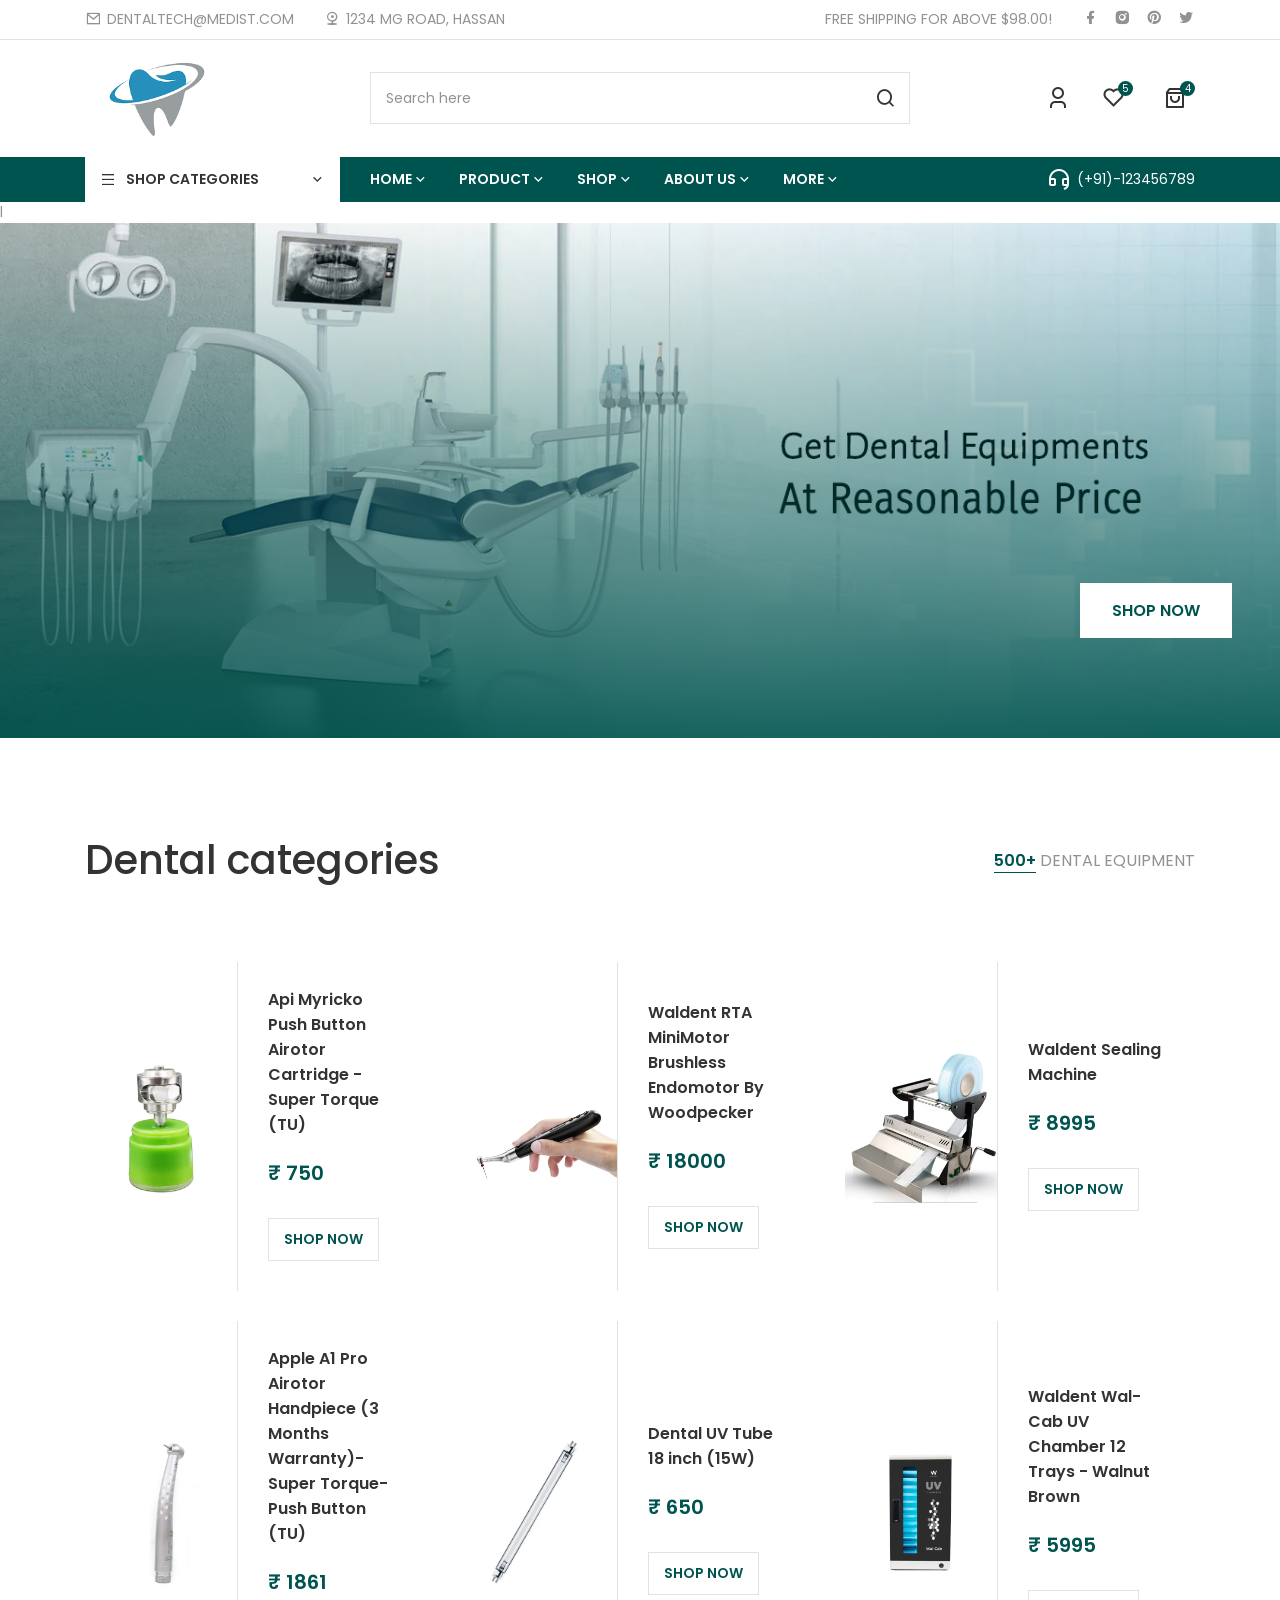
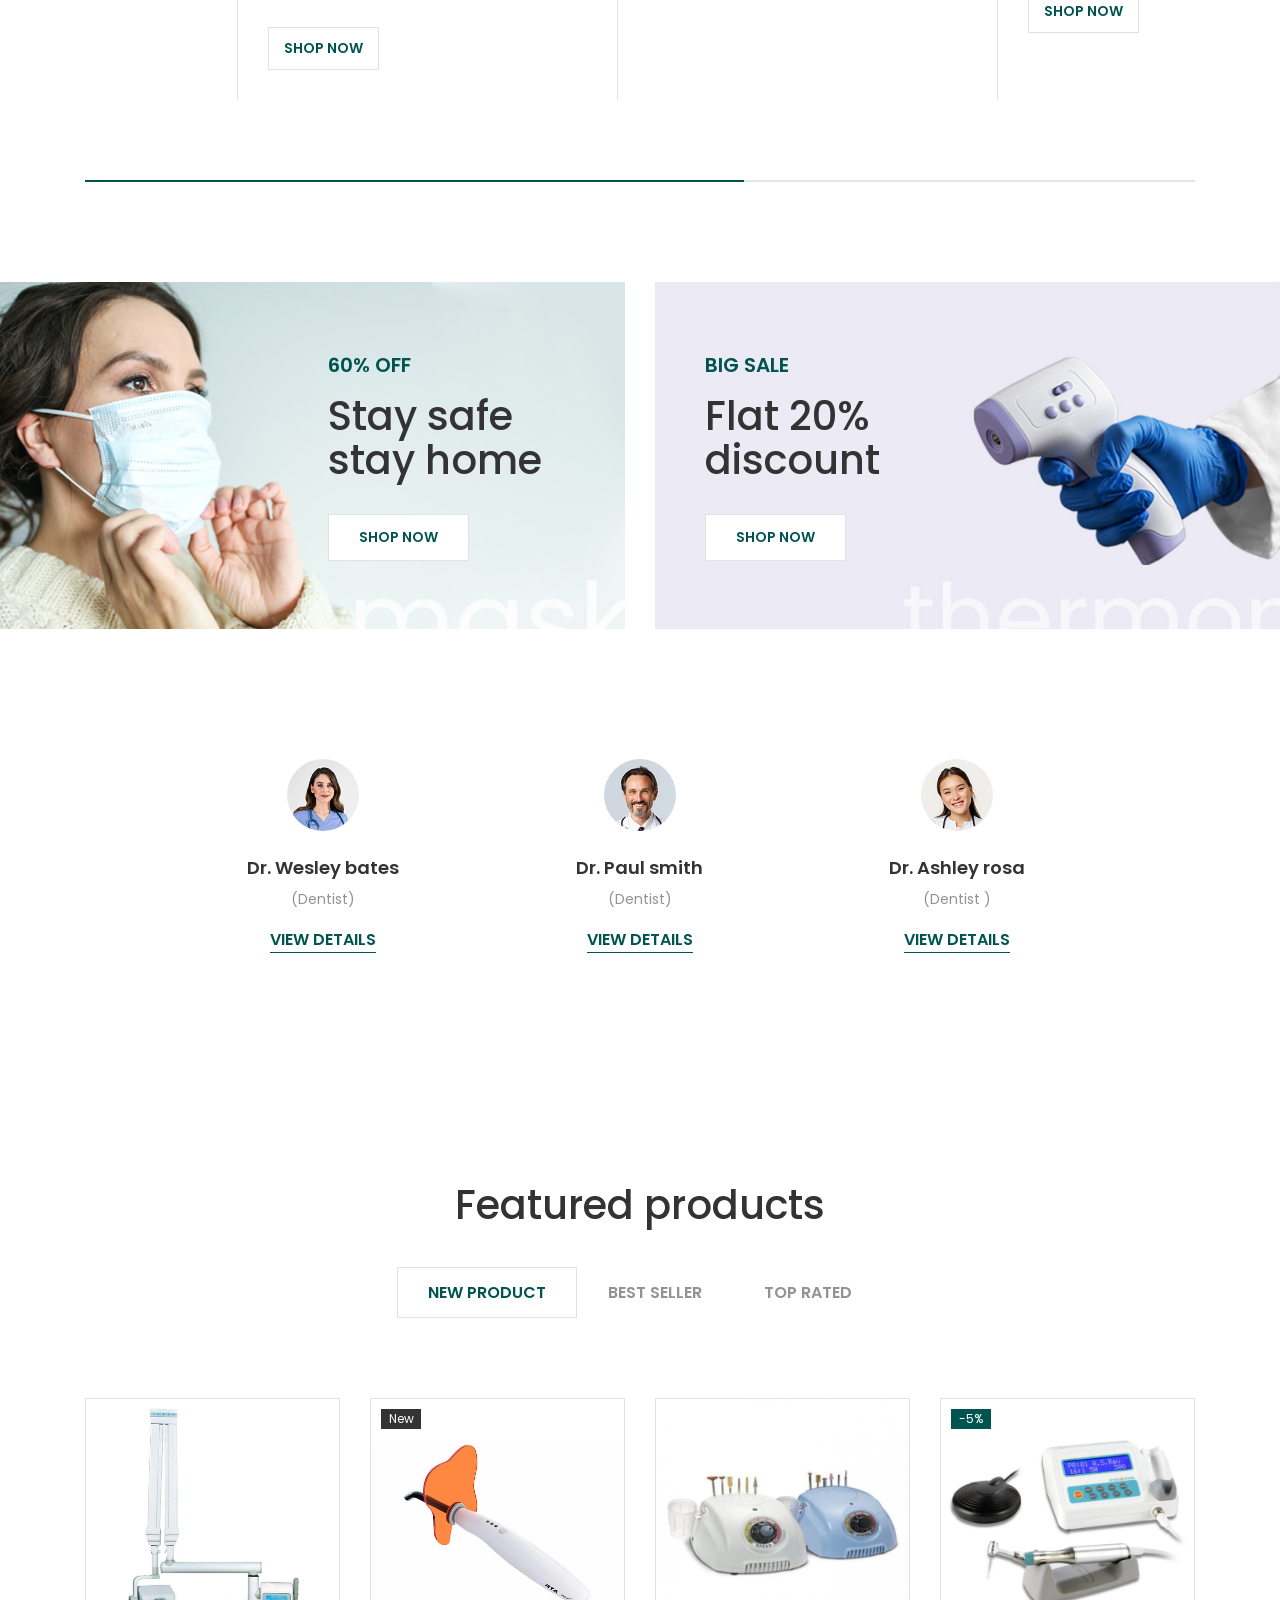
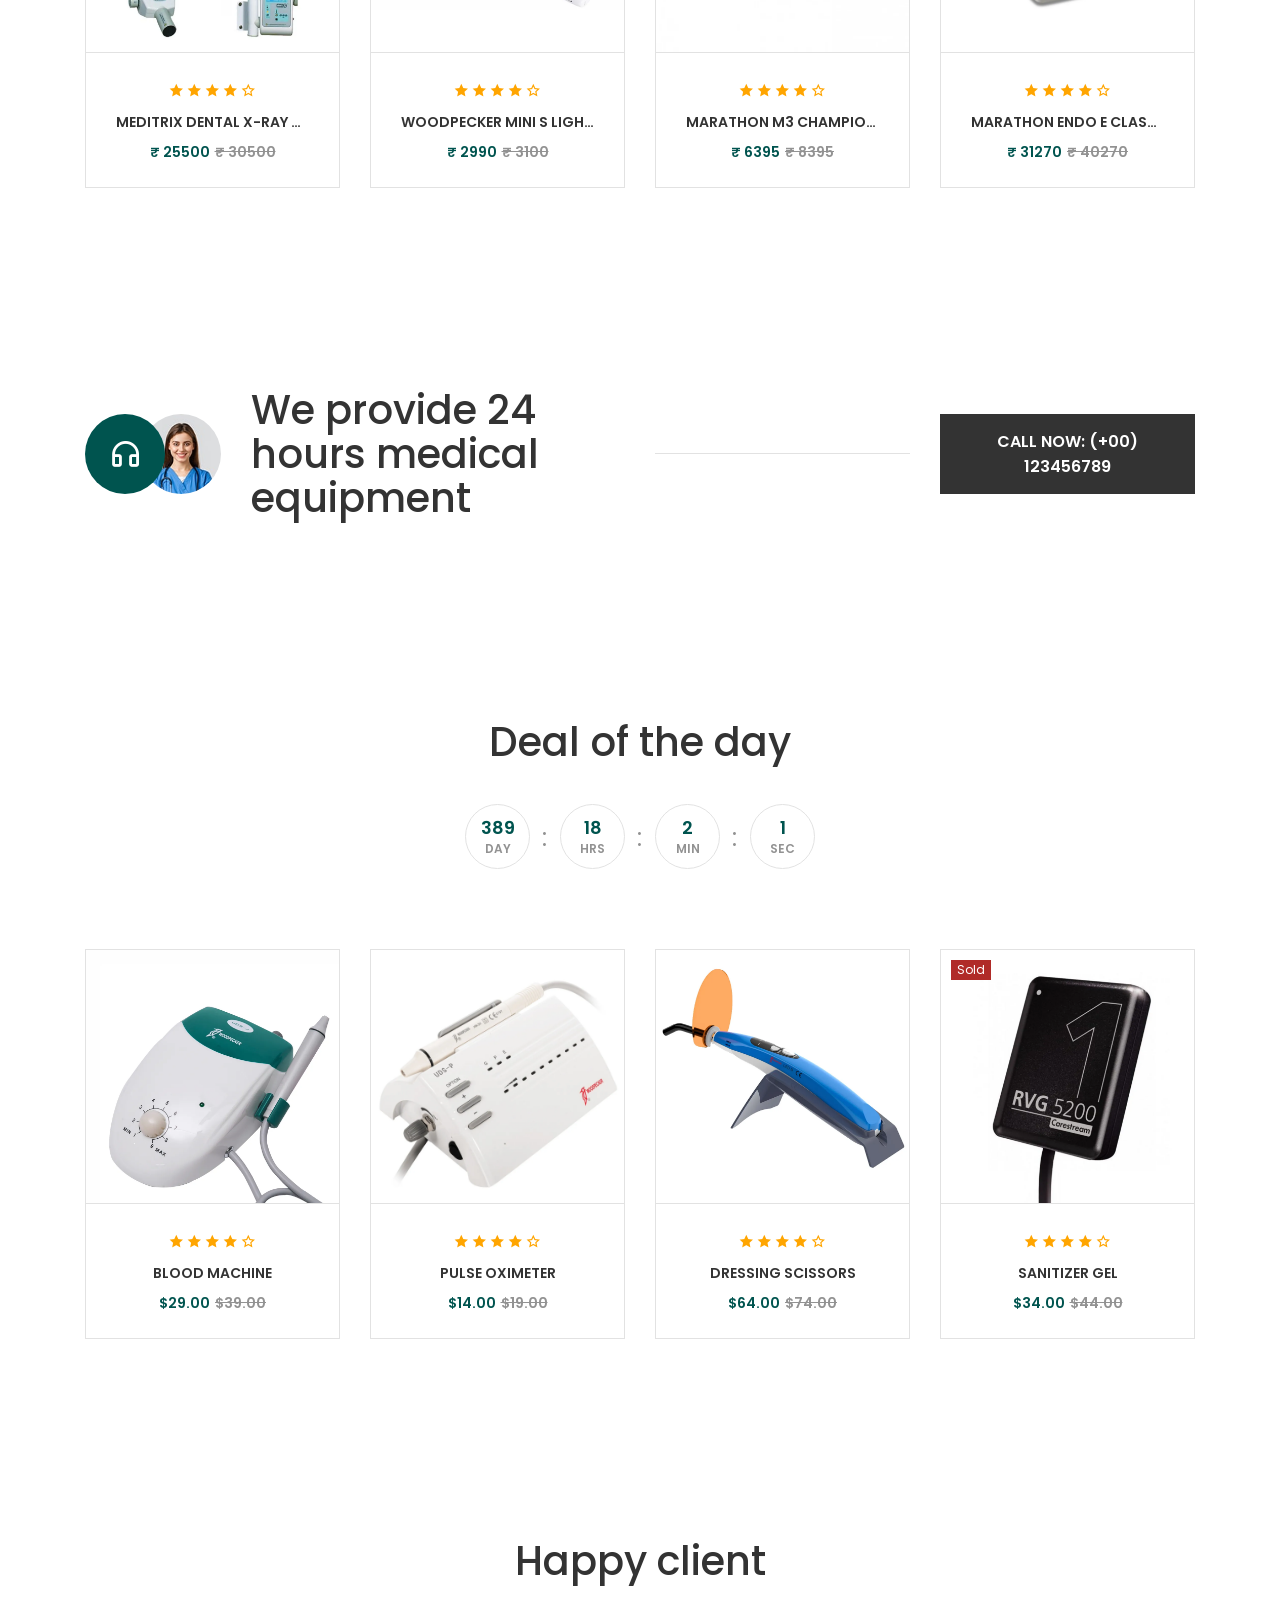
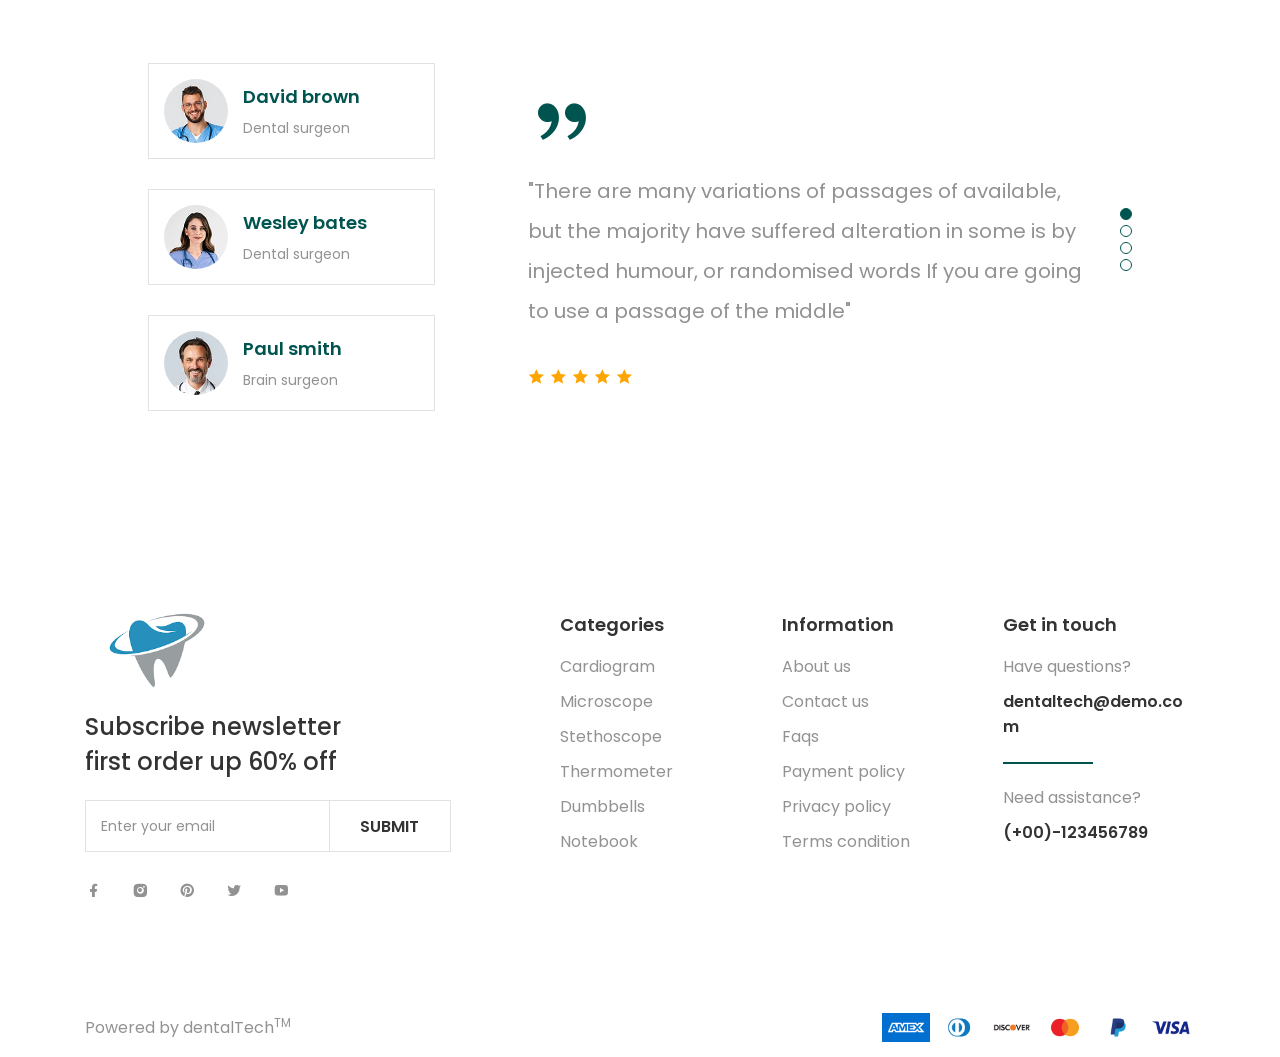
==== commit 9979eab2: "about_contact_catergories_added" ====
--- a/medist/index.html
+++ b/medist/index.html
@@ -9,7 +9,7 @@
     <meta charset="utf-8">
     <meta http-equiv="X-UA-Compatible" content="IE=edge">
     <meta name="viewport" content="width=device-width,initial-scale=1">
-    <title>DentalTech - Equipments supply</title>
+    <title>DentalTech - Equipments supply</title>l
     <meta name="description"
         content="A best clean, modern, stylish, creative, responsive theme for different eCommerce business or industries.">
     <meta name="keywords"
@@ -84,7 +84,8 @@
                             <ul class="ul-mt30">
                                 <li><span class="d-inline-block text-uppercase"><i
                                             class="ri-mail-line icon-16 mer-5"></i><a href="mailto:demo@demo.com"
-                                            class="d-inline-block body-dominant-color">dentaltech@medist.com</a></span></li>
+                                            class="d-inline-block body-dominant-color">dentaltech@medist.com</a></span>
+                                </li>
                                 <li><span class="d-inline-block text-uppercase"><i
                                             class="ri-map-pin-range-line icon-16 mer-5"></i>1234 MG road,
                                         Hassan</span></li>
@@ -119,7 +120,8 @@
                 <div class="notification-marquee d-flex d-xl-none overflow-hidden">
                     <div class="notification-marquee-row notification-marquee1 d-flex">
                         <div class="psl-15 text-uppercase text-nowrap"><i class="ri-mail-line icon-16 mer-5"></i><a
-                                href="mailto:demo@demo.com" class="d-inline-block body-dominant-color">dentaltech@demo.com</a>
+                                href="mailto:demo@demo.com"
+                                class="d-inline-block body-dominant-color">dentaltech@demo.com</a>
                         </div>
                         <div class="psl-15 text-uppercase text-nowrap"><i
                                 class="ri-map-pin-range-line icon-16  mer-5"></i>1234 MG road, Hassan</div>
@@ -143,7 +145,8 @@
                     </div>
                     <div class="notification-marquee-row notification-marquee2 d-flex">
                         <div class="psl-15 text-uppercase text-nowrap"><i class="ri-mail-line icon-16 mer-5"></i><a
-                                href="mailto:demo@demo.com" class="d-inline-block body-dominant-color">dentaltech@demo.com</a>
+                                href="mailto:demo@demo.com"
+                                class="d-inline-block body-dominant-color">dentaltech@demo.com</a>
                         </div>
                         <div class="psl-15 text-uppercase text-nowrap"><i
                                 class="ri-map-pin-range-line icon-16  mer-5"></i>1234 MG road, Hassan</div>
